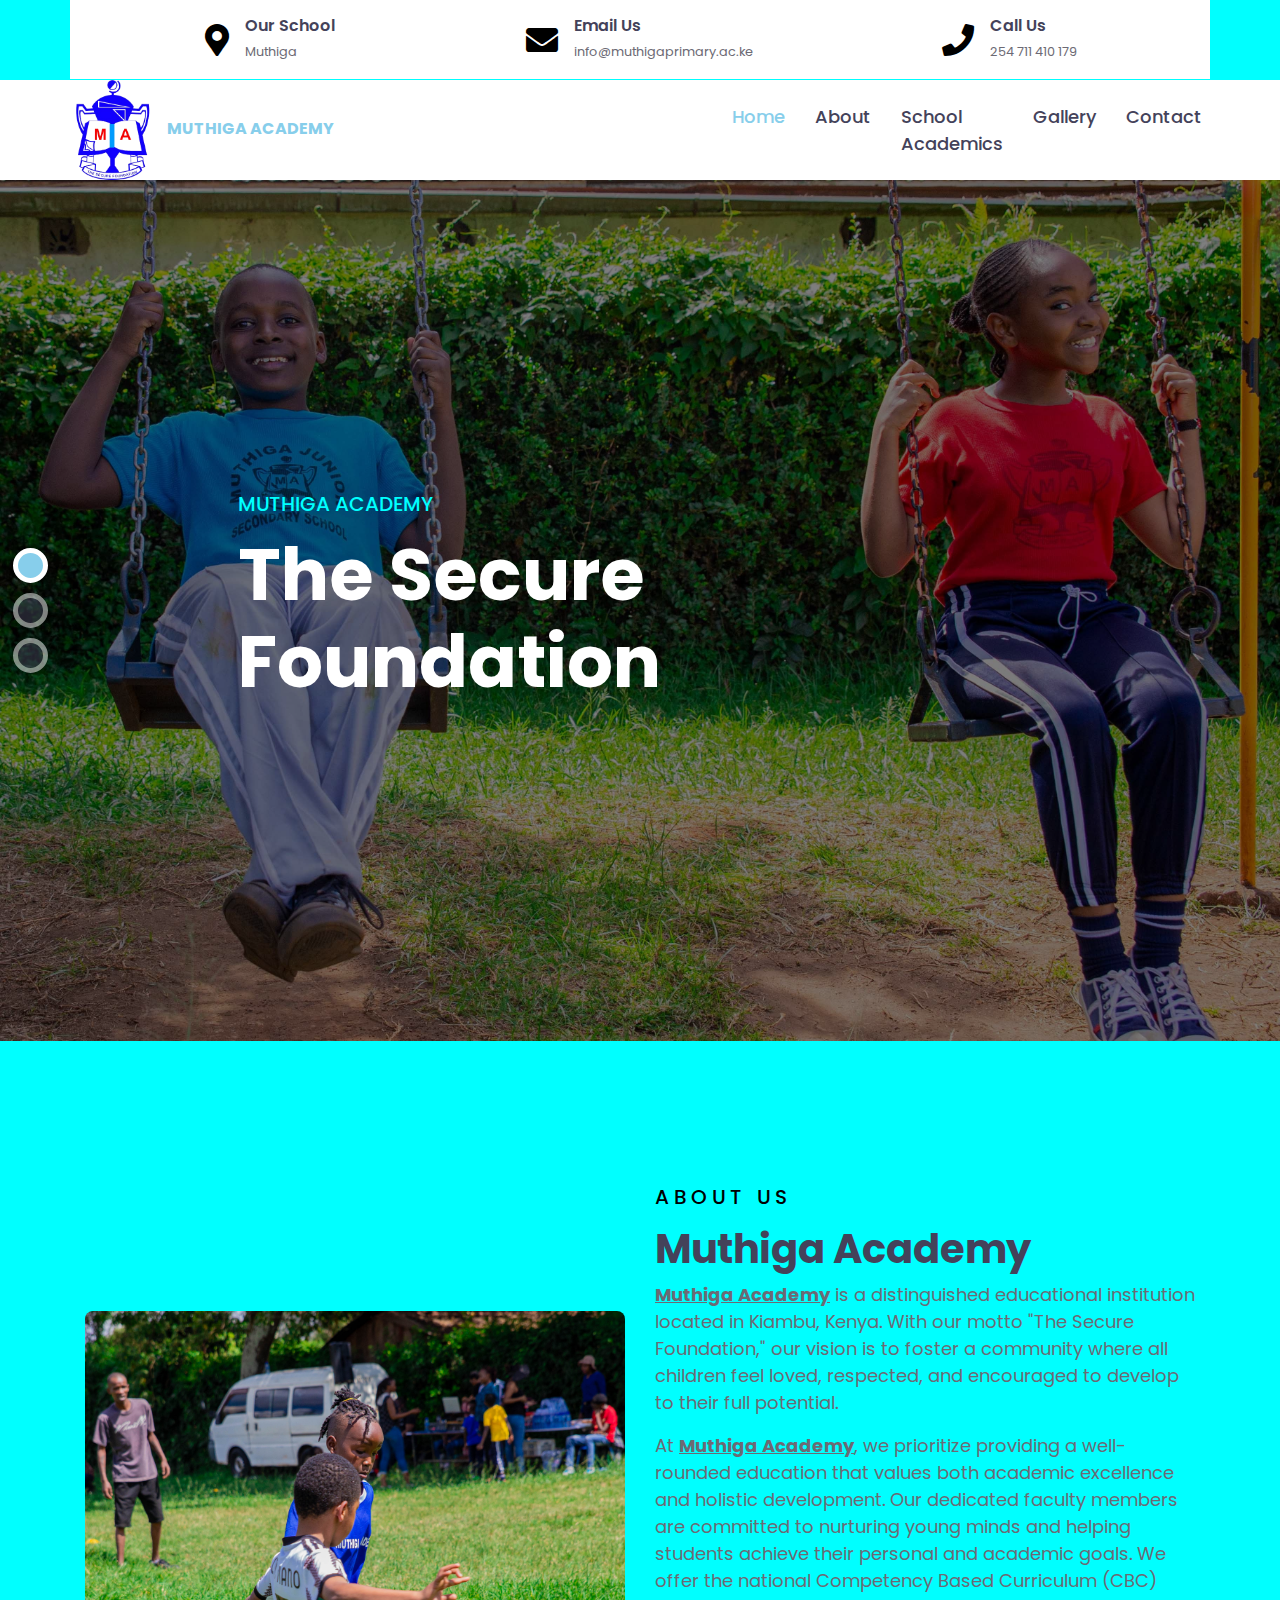
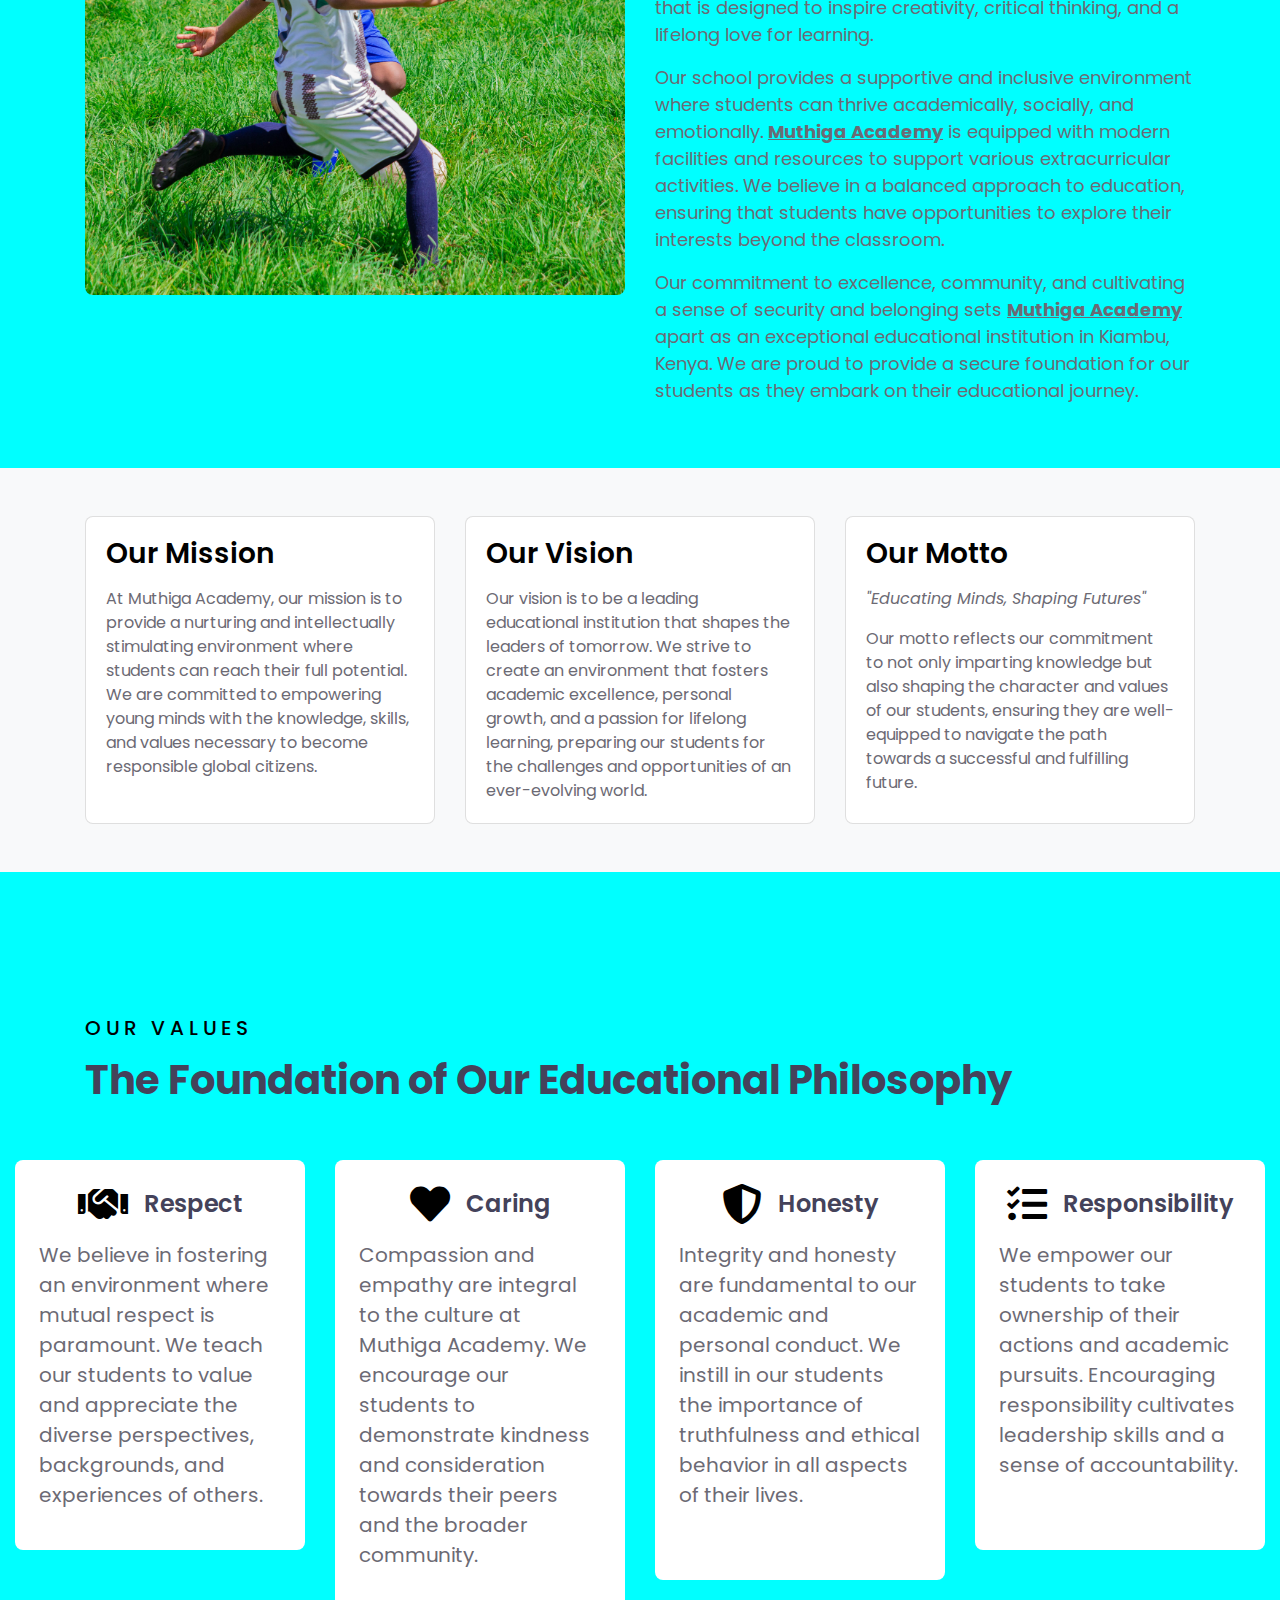
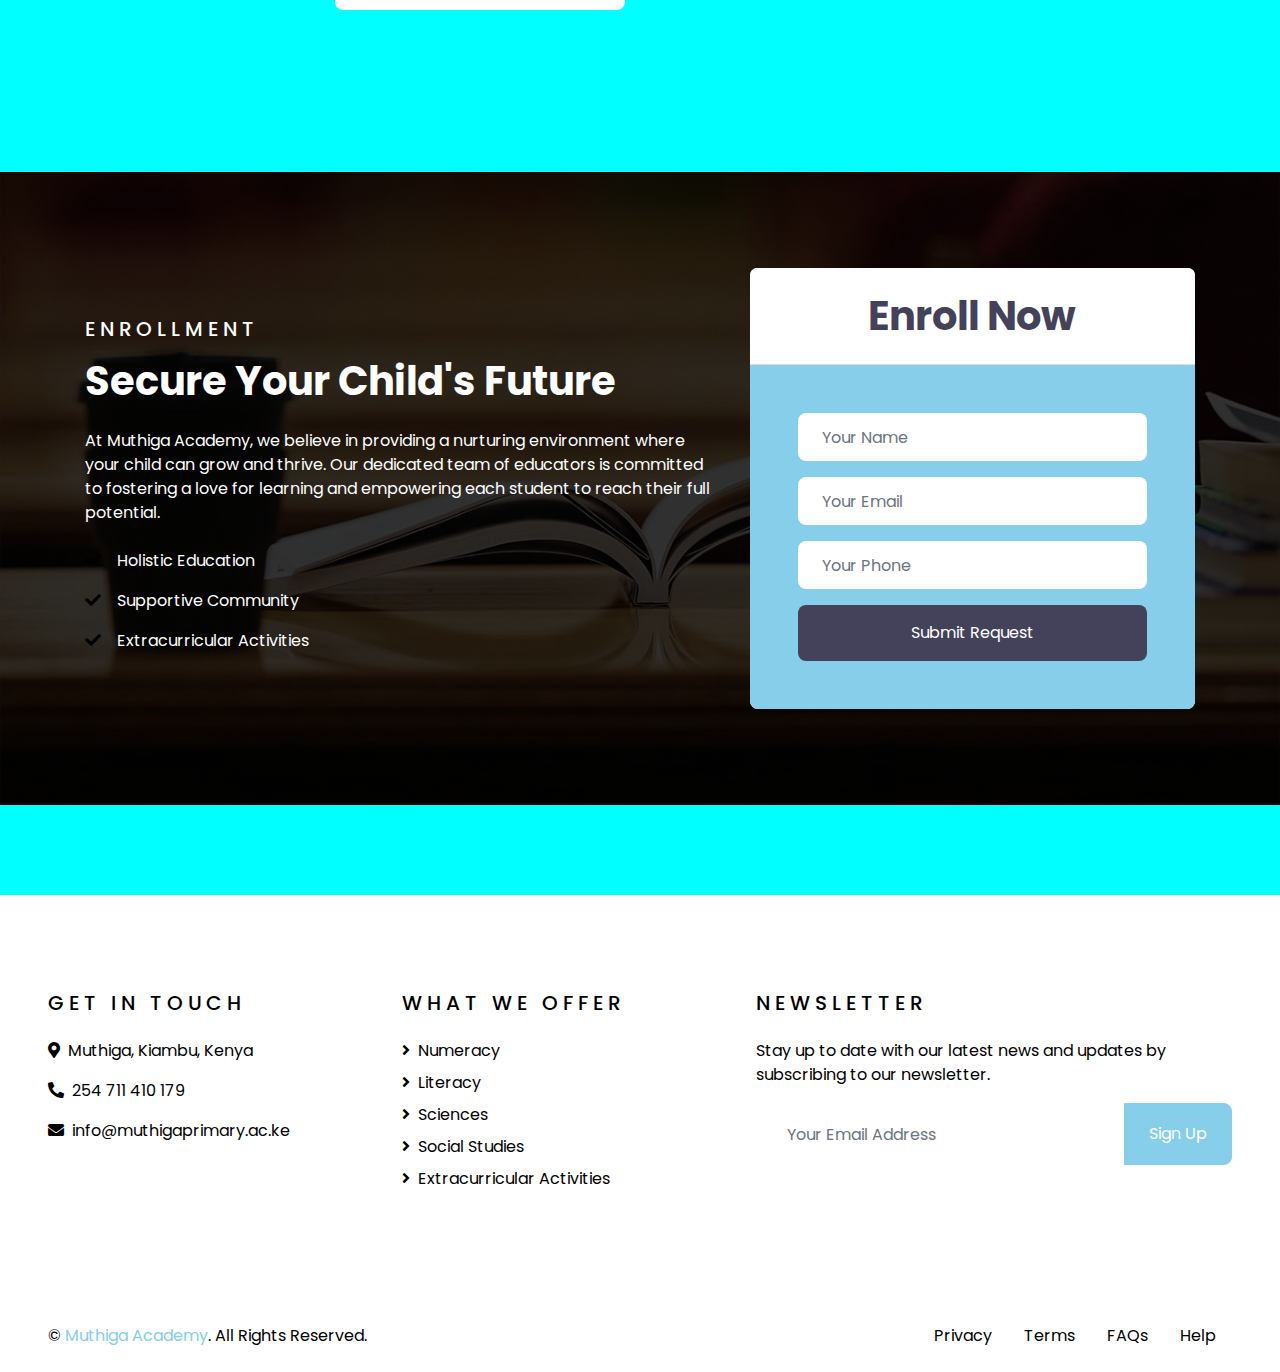
==== index.html @ 7b307c82 "Commit" ====
<!DOCTYPE html>
<html lang="en">

<head>
    <meta charset="utf-8">
    <title>MUTHIGA ACADEMY</title>
    <meta content="width=device-width, initial-scale=1.0" name="viewport">
    <meta content="Muthiga Academy | School Website" name="keywords">
    <meta content="Muthiga Academy | School Website" name="description">

    <!-- Favicon -->
    <link href="img/favicon.ico" rel="icon">

    <!-- Google Web Fonts -->
    <link rel="preconnect" href="https://fonts.gstatic.com">
    <link href="https://fonts.googleapis.com/css2?family=Poppins:wght@400;500;600;700&display=swap" rel="stylesheet">

    <!-- Font Awesome -->
    <link href="https://cdnjs.cloudflare.com/ajax/libs/font-awesome/5.10.0/css/all.min.css" rel="stylesheet">

    <!-- Libraries Stylesheet -->
    <link href="lib/owlcarousel/assets/owl.carousel.min.css" rel="stylesheet">

    <!-- Customized Bootstrap Stylesheet -->
    <link href="css/style.css" rel="stylesheet">

    <!-- CSS Stylesheets -->
    <link rel="stylesheet" href="https://stackpath.bootstrapcdn.com/bootstrap/4.4.1/css/bootstrap.min.css">
    <link rel="stylesheet" href="lib/owlcarousel/assets/owl.carousel.min.css">
    <link rel="stylesheet" href="lib/owlcarousel/assets/owl.theme.default.min.css">
    <link rel="stylesheet" href="css/style.css">
    <style>
        body {
            background-color: aqua !important;
        }

        .text-primary {
            color: black !important;
        }

        .text-white {
            color: rgb(0, 0, 0) !important;
        }

        .bg-dark {
            background-color: rgb(255, 255, 255) !important;
        }

        .border-top {
            border-top-color: aqua !important;
        }
    </style>

</head>

<body>
<!-- Topbar Start -->
<div class="container d-flex justify-content-center py-3" style="background-color: white !important;">
    <div class="row w-100">
        <div class="col-md-4 col-sm-6 mb-3 mb-md-0 text-center">
            <div class="d-inline-flex align-items-center">
                <i class="fa fa-2x fa-map-marker-alt text-primary mr-3"></i>
                <div class="text-left">
                    <h6 class="font-weight-semi-bold mb-1">Our School</h6>
                    <small>Muthiga</small>
                </div>
            </div>
        </div>
        <div class="col-md-4 col-sm-6 mb-3 mb-md-0 text-center">
            <div class="d-inline-flex align-items-center">
                <i class="fa fa-2x fa-envelope text-primary mr-3"></i>
                <div class="text-left">
                    <h6 class="font-weight-semi-bold mb-1">Email Us</h6>
                    <small>info@muthigaprimary.ac.ke</small>
                </div>
            </div>
        </div>
        <div class="col-md-4 col-sm-6 text-center">
            <div class="d-inline-flex align-items-center">
                <i class="fa fa-2x fa-phone text-primary mr-3"></i>
                <div class="text-left">
                    <h6 class="font-weight-semi-bold mb-1">Call Us</h6>
                    <small>254 711 410 179</small>
                </div>
            </div>
        </div>
    </div>
</div>
<!-- Topbar End -->

<!-- Navbar Start -->
<div class="container-fluid" style="background-color: white !important;">
    <div class="row border-top px-xl-5">
        <div class="col-lg-12">
            <nav class="navbar navbar-expand-lg bg-light navbar-light py-3 py-lg-0 px-0" style="background-color: white !important;">
                <div class="d-flex justify-content-between align-items-center w-100">
                    <!-- Logo -->
                    <a href="" class="text-decoration-none d-block mr-3">
                        <img src="img/logo.png" alt="MUTHIGA Logo" style="max-width: 100px;">
                        <b>MUTHIGA ACADEMY</b>
                    </a>
                    <button type="button" class="navbar-toggler" data-toggle="collapse" data-target="#navbarCollapse">
                        <span class="navbar-toggler-icon"></span>
                    </button>
                </div>
                <div id="navbarCollapse" class="navbar-collapse collapse">
                    <div class="navbar-nav ml-auto py-0" style="font-size: larger !important; background-color: white !important;">
                        <a href="index.html" class="nav-item nav-link active">Home</a>
                        <a href="#about" class="nav-item nav-link">About</a>
                        <a href="#school" class="nav-item nav-link">School Academics</a>
                        <a href="gallery.html" class="nav-item nav-link">Gallery</a>
                        <a href="contact.html" class="nav-item nav-link">Contact</a>
                    </div>
                </div>
            </nav>
        </div>
    </div>
</div>
<!-- Navbar End -->
    



    <!-- Carousel Start -->
    <div class="container-fluid p-0 pb-5 mb-5">
        <div id="header-carousel" class="carousel slide carousel-fade" data-ride="carousel">
            <ol class="carousel-indicators">
                <li data-target="#header-carousel" data-slide-to="0" class="active"></li>
                <li data-target="#header-carousel" data-slide-to="1"></li>
                <li data-target="#header-carousel" data-slide-to="2"></li>
            </ol>
            <div class="carousel-inner">
                <div class="carousel-item active" style="min-height: 300px;">
                    <img class="position-relative w-100" src="img/carousel-1.jpg" style="min-height: 300px; object-fit: cover;">
                    <div class="carousel-caption d-flex align-items-center justify-content-center">
                        <div class="p-5" style="width: 100%; max-width: 900px;">
                            <h5 class="text-white text-uppercase mb-md-3" style="color: aqua !important;">Muthiga Academy</h5>
                            <h1 class="display-3 text-white mb-md-4" style="color: white !important;">The Secure Foundation</h1>
                            <!-- <a href="" class="btn btn-primary py-md-2 px-md-4 font-weight-semi-bold mt-2"style="color: white !important;">Learn More</a> -->
                        </div>
                    </div>
                </div>
                <div class="carousel-item" style="min-height: 300px;">
                    <img class="position-relative w-100" src="img/carousel-2.jpg" style="min-height: 300px; object-fit: cover;">
                    <div class="carousel-caption d-flex align-items-center justify-content-center">
                        <div class="p-5" style="width: 100%; max-width: 900px;">
                            <h5 class="text-white text-uppercase mb-md-3" style="color: aqua !important;">Excellence in Education</h5>
                            <h1 class="display-3 text-white mb-md-4"style="color: white !important;">Fostering Lifelong Learners</h1>
                            <!-- <a href="" class="btn btn-primary py-md-2 px-md-4 font-weight-semi-bold mt-2" style="color: white !important;>Learn More</a> -->
                        </div>
                    </div>
                </div>
                <div class="carousel-item" style="min-height: 300px;">
                    <img class="position-relative w-100" src="img/carousel-3.jpg" style="min-height: 300px; object-fit: cover;">
                    <div class="carousel-caption d-flex align-items-center justify-content-center">
                        <div class="p-5" style="width: 100%; max-width: 900px;">
                            <h5 class="text-white text-uppercase mb-md-3" style="color: aqua !important;">Nurturing Young Minds</h5>
                            <h1 class="display-3 text-white mb-md-4"style="color: white !important;">Empowering the Leaders of Tomorrow</h1>
                            <!-- <a href="" class="btn btn-primary py-md-2 px-md-4 font-weight-semi-bold mt-2">Learn More</a> -->
                        </div>
                    </div>
                </div>
            </div>
        </div>
    </div>
    <!-- Carousel End -->

   <!-- About Start -->
<section id="about" class="py-5">
    <div class="container">
        <div class="row align-items-center">
            <div class="col-lg-6">
                <div class="about-img">
                    <img src="img/about (2).jpg" class="img-fluid rounded" alt="About Image">
                </div>
            </div>
            <div class="col-lg-6">
                <div class="about-content">
                    <h5 class="text-primary text-uppercase mb-3" style="letter-spacing: 5px;">About Us</h5>
                    <h1>Muthiga Academy</h1>
                    <p style="font-size: 18px;">
                        <b><u>Muthiga Academy</u></b> is a distinguished educational institution located in Kiambu, Kenya. With our motto "The Secure Foundation," our vision is to foster a community where all children feel loved, respected, and encouraged to develop to their full potential.
                    </p>
                    <p style="font-size: 18px;">
                        At <b><u>Muthiga Academy</u></b>, we prioritize providing a well-rounded education that values both academic excellence and holistic development. Our dedicated faculty members are committed to nurturing young minds and helping students achieve their personal and academic goals. We offer the national Competency Based Curriculum (CBC) that is designed to inspire creativity, critical thinking, and a lifelong love for learning.
                    </p>
                    <p style="font-size: 18px;">
                        Our school provides a supportive and inclusive environment where students can thrive academically, socially, and emotionally. <b><u>Muthiga Academy</u></b> is equipped with modern facilities and resources to support various extracurricular activities. We believe in a balanced approach to education, ensuring that students have opportunities to explore their interests beyond the classroom.
                    </p>
                    <p style="font-size: 18px;">
                        Our commitment to excellence, community, and cultivating a sense of security and belonging sets <b><u>Muthiga Academy</u></b> apart as an exceptional educational institution in Kiambu, Kenya. We are proud to provide a secure foundation for our students as they embark on their educational journey.
                    </p>
                </div>
            </div>
        </div>
    </div>
</section>
<!-- About End -->
    <script>
        // Smooth scrolling for anchor links
        $(document).ready(function(){
            $("a").on('click', function(event) {
                if (this.hash !== "") {
                    event.preventDefault();
                    var hash = this.hash;
                    $('html, body').animate({
                        scrollTop: $(hash).offset().top
                    }, 800, function(){
                        window.location.hash = hash;
                    });
                }
            });
        });
    </script>
    
<!-- Mission, Vision, and Motto Start -->
<section class="py-5" style="background-color: #f8f9fa;" style="font-size: 30px !important;">
    <div class="container">
        <div class="row">
            <div class="col-md-4">
                <div class="card h-100">
                    <div class="card-body">
                        <h3 class="card-title text-primary mb-3">Our Mission</h3>
                        <p class="card-text">At Muthiga Academy, our mission is to provide a nurturing and intellectually stimulating environment where students can reach their full potential. We are committed to empowering young minds with the knowledge, skills, and values necessary to become responsible global citizens.</p>
                    </div>
                </div>
            </div>
            <div class="col-md-4">
                <div class="card h-100">
                    <div class="card-body">
                        <h3 class="card-title text-primary mb-3">Our Vision</h3>
                        <p class="card-text">Our vision is to be a leading educational institution that shapes the leaders of tomorrow. We strive to create an environment that fosters academic excellence, personal growth, and a passion for lifelong learning, preparing our students for the challenges and opportunities of an ever-evolving world.</p>
                    </div>
                </div>
            </div>
            <div class="col-md-4">
                <div class="card h-100">
                    <div class="card-body">
                        <h3 class="card-title text-primary mb-3">Our Motto</h3>
                        <p class="card-text"><em>"Educating Minds, Shaping Futures"</em></p>
                        <p class="card-text">Our motto reflects our commitment to not only imparting knowledge but also shaping the character and values of our students, ensuring they are well-equipped to navigate the path towards a successful and fulfilling future.</p>
                    </div>
                </div>
            </div>
        </div>
    </div>
 </section>
 <!-- Mission, Vision, and Motto End -->
    <!-- Values Start -->
    <section id="school" style="font-size: 20px !important;">
        <div class="container-fluid py-5">
            <div class="container py-5">
                <div class="text-center mb-5" style="width: 100%;"></div>
                    <h5 class="text-primary text-uppercase mb-3" style="letter-spacing: 5px;">Our Values</h5>
                    <h1>The Foundation of Our Educational Philosophy</h1>
                </div>
                <div class="row">
                    <div class="col-lg-3 col-md-6 mb-4">
                        <div class="d-flex flex-column bg-light rounded p-4">
                            <div class="d-flex align-items-center justify-content-center mb-3">
                                <i class="fa fa-2x fa-handshake text-primary"></i>
                                <h4 class="m-0 ml-3">Respect</h4>
                            </div>
                            <p>We believe in fostering an environment where mutual respect is paramount. We teach our students to value and appreciate the diverse perspectives, backgrounds, and experiences of others.</p>
                        </div>
                    </div>
                    <div class="col-lg-3 col-md-6 mb-4">
                        <div class="d-flex flex-column bg-light rounded p-4">
                            <div class="d-flex align-items-center justify-content-center mb-3">
                                <i class="fa fa-2x fa-heart text-primary"></i>
                                <h4 class="m-0 ml-3">Caring</h4>
                            </div>
                            <p>Compassion and empathy are integral to the culture at Muthiga Academy. We encourage our students to demonstrate kindness and consideration towards their peers and the broader community.</p>
                        </div>
                    </div>
                    <div class="col-lg-3 col-md-6 mb-4">
                        <div class="d-flex flex-column bg-light rounded p-4">
                            <div class="d-flex align-items-center justify-content-center mb-3">
                                <i class="fa fa-2x fa-shield-alt text-primary"></i>
                                <h4 class="m-0 ml-3">Honesty</h4>
                            </div>
                            <p>Integrity and honesty are fundamental to our academic and personal conduct. We instill in our students the importance of truthfulness and ethical behavior in all aspects of their lives.</p>
                        <br>
                        </div>
                    </div>
                    <div class="col-lg-3 col-md-6 mb-4">
                        <div class="d-flex flex-column bg-light rounded p-4">
                            <div class="d-flex align-items-center justify-content-center mb-3">
                                <i class="fa fa-2x fa-tasks text-primary"></i>
                                <h4 class="m-0 ml-3">Responsibility</h4>
                            </div>
                            <p>We empower our students to take ownership of their actions and academic pursuits. Encouraging responsibility cultivates leadership skills and a sense of accountability.</p>
                        <br>
                        </div>
                    </div>
                    <!-- <div class="col-lg-3 col-md-6 mb-4">
                        <div class="d-flex flex-column bg-light rounded p-4">
                            <div class="d-flex align-items-center justify-content-center mb-3">
                                <i class="fa fa-2x fa-handshake text-primary"></i>
                                <h4 class="m-0 ml-3">Trust</h4>
                            </div>
                            <p>Building trust within our school community is essential. We emphasize the value of maintaining trust and dependability in relationships, teamwork, and academic endeavors.</p>
                        </div>
                    </div> -->
                </div>
            </div>
        </div>
    </section>
    <!-- Values End -->

   <!-- Registration Start -->
<div class="container-fluid bg-registration py-5" style="margin: 90px 0;">
    <div class="container py-5">
        <div class="row align-items-center">
            <div class="col-lg-7 mb-5 mb-lg-0" >
                <div class="mb-4" style="color: white !important;">
                    <h5 class="text-primary text-uppercase mb-3" style="letter-spacing: 5px; color: white !important;">Enrollment</h5>
                    <h1 class="text-white" style="color: white !important;">Secure Your Child's Future</h1>
                </div>
                <p class="text-white" style="color: white !important;">At Muthiga Academy, we believe in providing a nurturing environment where your child can grow and thrive. Our dedicated team of educators is committed to fostering a love for learning and empowering each student to reach their full potential.</p>
                <ul class="list-inline text-white m-0" style="color: white !important;">
                    <li class="py-2"><i class="fa fa-check text-primary mr-3"></i>Holistic Education</li>
                    <li class="py-2"><i class="fa fa-check text-primary mr-3"></i>Supportive Community</li>
                    <li class="py-2"><i class="fa fa-check text-primary mr-3"></i>Extracurricular Activities</li>
                </ul>
            </div>
            <div class="col-lg-5">
                <div class="card border-0">
                    <div class="card-header bg-light text-center p-4">
                        <h1 class="m-0">Enroll Now</h1>
                    </div>
                    <div class="card-body rounded-bottom bg-primary p-5">
                        <form>
                            <div class="form-group">
                                <input type="text" class="form-control border-0 p-4" placeholder="Your Name" required="required" />
                            </div>
                            <div class="form-group">
                                <input type="email" class="form-control border-0 p-4" placeholder="Your Email" required="required" />
                            </div>
                            <div class="form-group">
                                <input type="tel" class="form-control border-0 p-4" placeholder="Your Phone" required="required" />
                            </div>
                            <div>
                                <button class="btn btn-dark btn-block border-0 py-3" type="submit">Submit Request</button>
                            </div>
                        </form>
                    </div>
                </div>
            </div>
        </div>
    </div>
</div>
<!-- Registration End -->

<!-- Footer Start -->
<div class="container-fluid bg-dark text-white py-5 px-sm-3 px-lg-5" style="margin-top: 90px;">
    <div class="row pt-5">
        <div class="col-lg-7 col-md-12">
            <div class="row">
                <div class="col-md-6 mb-5">
                    <h5 class="text-primary text-uppercase mb-4" style="letter-spacing: 5px;">Get In Touch</h5>
                    <p><i class="fa fa-map-marker-alt mr-2"></i>Muthiga, Kiambu, Kenya</p>
                    <p><i class="fa fa-phone-alt mr-2"></i>254 711 410 179</p>
                    <p><i class="fa fa-envelope mr-2"></i>info@muthigaprimary.ac.ke</p>
                    <div class="d-flex justify-content-start mt-4">
                        <a class="btn btn-outline-light btn-square mr-2" href="#"><i class="fab fa-twitter"></i></a>
                        <a class="btn btn-outline-light btn-square mr-2" href="#"><i class="fab fa-facebook-f"></i></a>
                        <a class="btn btn-outline-light btn-square mr-2" href="#"><i class="fab fa-linkedin-in"></i></a>
                        <a class="btn btn-outline-light btn-square" href="#"><i class="fab fa-instagram"></i></a>
                    </div>
                </div>
                <div class="col-md-6 mb-5">
                    <h5 class="text-primary text-uppercase mb-4" style="letter-spacing: 5px;">What we offer </h5>
                    <div class="d-flex flex-column justify-content-start">
                        <a class="text-white mb-2" href="#"><i class="fa fa-angle-right mr-2"></i>Numeracy</a>
                        <a class="text-white mb-2" href="#"><i class="fa fa-angle-right mr-2"></i>Literacy</a>
                        <a class="text-white mb-2" href="#"><i class="fa fa-angle-right mr-2"></i>Sciences</a>
                        <a class="text-white mb-2" href="#"><i class="fa fa-angle-right mr-2"></i>Social Studies</a>
                        <a class="text-white" href="#"><i class="fa fa-angle-right mr-2"></i>Extracurricular Activities</a>
                    </div>
                </div>
            </div>
        </div>
        <div class="col-lg-5 col-md-12 mb-5">
            <h5 class="text-primary text-uppercase mb-4" style="letter-spacing: 5px;">Newsletter</h5>
            <p>Stay up to date with our latest news and updates by subscribing to our newsletter.</p>
            <div class="w-100">
                <div class="input-group">
                    <input type="text" class="form-control border-light" style="padding: 30px;" placeholder="Your Email Address">
                    <div class="input-group-append">
                        <button class="btn btn-primary px-4">Sign Up</button>
                    </div>
                </div>
            </div>
        </div>
    </div>
</div>
<div class="container-fluid bg-dark text-white border-top py-4 px-sm-3 px-md-5" style="border-color: rgba(256, 256, 256, .1) !important;">
    <div class="row">
        <div class="col-lg-6 text-center text-md-left mb-3 mb-md-0">
            <p class="m-0 text-white">&copy; <a href="#">Muthiga Academy</a>. All Rights Reserved.</p>
        </div>
        <div class="col-lg-6 text-center text-md-right">
            <ul class="nav d-inline-flex">
                <li class="nav-item">
                    <a class="nav-link text-white py-0" href="#">Privacy</a>
                </li>
                <li class="nav-item">
                    <a class="nav-link text-white py-0" href="#">Terms</a>
                </li>
                <li class="nav-item">
                    <a class="nav-link text-white py-0" href="#">FAQs</a>
                </li>
                <li class="nav-item">
                    <a class="nav-link text-white py-0" href="#">Help</a>
                </li>
            </ul>
        </div>
    </div>
</div>
<!-- Footer End -->

<!-- JavaScript Libraries -->
<script src="https://code.jquery.com/jquery-3.4.1.min.js"></script>
<script src="https://stackpath.bootstrapcdn.com/bootstrap/4.4.1/js/bootstrap.bundle.min.js"></script>
<script src="lib/easing/easing.min.js"></script>
<script src="lib/owlcarousel/owl.carousel.min.js"></script>

<!-- Contact Javascript File -->
<script src="mail/jqBootstrapValidation.min.js"></script>
<script src="mail/contact.js"></script>

<!-- Template Javascript -->
<script src="js/main.js"></script>
</body>

</html>
---- css/style.css ----
/******* Bootstrap Theming ********/
/*!
 * Bootstrap v4.5.3 (https://getbootstrap.com/)
 * Copyright 2011-2020 The Bootstrap Authors
 * Copyright 2011-2020 Twitter, Inc.
 * Licensed under MIT (https://github.com/twbs/bootstrap/blob/main/LICENSE)
 */
:root {
  --blue: #007bff;
  --indigo: #6610f2;
  --purple: #6f42c1;
  --pink: #e83e8c;
  --red: #dc3545;
  --sky-blue: skyblue;
  --yellow: #ffc107;
  --green: #28a745;
  --teal: #20c997;
  --cyan: #17a2b8;
  --white: #fff;
  --gray: #6c757d;
  --gray-dark: #343a40;
  --primary: skyblue;
  --secondary: #F2F1F8;
  --success: #28a745;
  --info: #17a2b8;
  --warning: #ffc107;
  --danger: #dc3545;
  --light: #FFFFFF;
  --dark: #44425A;
  --breakpoint-xs: 0;
  --breakpoint-sm: 576px;
  --breakpoint-md: 768px;
  --breakpoint-lg: 992px;
  --breakpoint-xl: 1200px;
  --font-family-sans-serif: "Poppins", sans-serif;
  --font-family-monospace: SFMono-Regular, Menlo, Monaco, Consolas, "Liberation Mono", "Courier New", monospace;
}

*,
*::before,
*::after {
  box-sizing: border-box;
}

html {
  font-family: sans-serif;
  line-height: 1.15;
  -webkit-text-size-adjust: 100%;
  -webkit-tap-highlight-color: rgba(0, 0, 0, 0);
}

article, aside, figcaption, figure, footer, header, hgroup, main, nav, section {
  display: block;
}

body {
  margin: 0;
  font-family: "Poppins", sans-serif;
  font-size: 1rem;
  font-weight: 400;
  line-height: 1.5;
  color: #6C6A74;
  text-align: left;
  background-color: #fff;
}

[tabindex="-1"]:focus:not(:focus-visible) {
  outline: 0 !important;
}

hr {
  box-sizing: content-box;
  height: 0;
  overflow: visible;
}

h1, h2, h3, h4, h5, h6 {
  margin-top: 0;
  margin-bottom: 0.5rem;
}

p {
  margin-top: 0;
  margin-bottom: 1rem;
}

abbr[title],
abbr[data-original-title] {
  text-decoration: underline;
  text-decoration: underline dotted;
  cursor: help;
  border-bottom: 0;
  text-decoration-skip-ink: none;
}

address {
  margin-bottom: 1rem;
  font-style: normal;
  line-height: inherit;
}

ol,
ul,
dl {
  margin-top: 0;
  margin-bottom: 1rem;
}

ol ol,
ul ul,
ol ul,
ul ol {
  margin-bottom: 0;
}

dt {
  font-weight: 700;
}

dd {
  margin-bottom: .5rem;
  margin-left: 0;
}

blockquote {
  margin: 0 0 1rem;
}

b,
strong {
  font-weight: bolder;
}

small {
  font-size: 80%;
}

sub,
sup {
  position: relative;
  font-size: 75%;
  line-height: 0;
  vertical-align: baseline;
}

sub {
  bottom: -.25em;
}

sup {
  top: -.5em;
}

a {
  color: skyblue;
  text-decoration: none;
  background-color: transparent;
}

a:hover {
  color: #b34700;
  text-decoration: underline;
}

a:not([href]):not([class]) {
  color: inherit;
  text-decoration: none;
}

a:not([href]):not([class]):hover {
  color: inherit;
  text-decoration: none;
}

pre,
code,
kbd,
samp {
  font-family: SFMono-Regular, Menlo, Monaco, Consolas, "Liberation Mono", "Courier New", monospace;
  font-size: 1em;
}

pre {
  margin-top: 0;
  margin-bottom: 1rem;
  overflow: auto;
  -ms-overflow-style: scrollbar;
}

figure {
  margin: 0 0 1rem;
}

img {
  vertical-align: middle;
  border-style: none;
}

svg {
  overflow: hidden;
  vertical-align: middle;
}

table {
  border-collapse: collapse;
}

caption {
  padding-top: 0.75rem;
  padding-bottom: 0.75rem;
  color: #6c757d;
  text-align: left;
  caption-side: bottom;
}

th {
  text-align: inherit;
  text-align: -webkit-match-parent;
}

label {
  display: inline-block;
  margin-bottom: 0.5rem;
}

button {
  border-radius: 0;
}

button:focus {
  outline: 1px dotted;
  outline: 5px auto -webkit-focus-ring-color;
}

input,
button,
select,
optgroup,
textarea {
  margin: 0;
  font-family: inherit;
  font-size: inherit;
  line-height: inherit;
}

button,
input {
  overflow: visible;
}

button,
select {
  text-transform: none;
}

[role="button"] {
  cursor: pointer;
}

select {
  word-wrap: normal;
}

button,
[type="button"],
[type="reset"],
[type="submit"] {
  -webkit-appearance: button;
}

button:not(:disabled),
[type="button"]:not(:disabled),
[type="reset"]:not(:disabled),
[type="submit"]:not(:disabled) {
  cursor: pointer;
}

button::-moz-focus-inner,
[type="button"]::-moz-focus-inner,
[type="reset"]::-moz-focus-inner,
[type="submit"]::-moz-focus-inner {
  padding: 0;
  border-style: none;
}

input[type="radio"],
input[type="checkbox"] {
  box-sizing: border-box;
  padding: 0;
}

textarea {
  overflow: auto;
  resize: vertical;
}

fieldset {
  min-width: 0;
  padding: 0;
  margin: 0;
  border: 0;
}

legend {
  display: block;
  width: 100%;
  max-width: 100%;
  padding: 0;
  margin-bottom: .5rem;
  font-size: 1.5rem;
  line-height: inherit;
  color: inherit;
  white-space: normal;
}

@media (max-width: 1200px) {
  legend {
    font-size: calc(1.275rem + 0.3vw) ;
  }
}

progress {
  vertical-align: baseline;
}

[type="number"]::-webkit-inner-spin-button,
[type="number"]::-webkit-outer-spin-button {
  height: auto;
}

[type="search"] {
  outline-offset: -2px;
  -webkit-appearance: none;
}

[type="search"]::-webkit-search-decoration {
  -webkit-appearance: none;
}

::-webkit-file-upload-button {
  font: inherit;
  -webkit-appearance: button;
}

output {
  display: inline-block;
}

summary {
  display: list-item;
  cursor: pointer;
}

template {
  display: none;
}

[hidden] {
  display: none !important;
}

h1, h2, h3, h4, h5, h6,
.h1, .h2, .h3, .h4, .h5, .h6 {
  margin-bottom: 0.5rem;
  font-weight: 500;
  line-height: 1.2;
  color: #44425A;
}

h1, .h1 {
  font-size: 2.5rem;
}

@media (max-width: 1200px) {
  h1, .h1 {
    font-size: calc(1.375rem + 1.5vw) ;
  }
}

h2, .h2 {
  font-size: 2rem;
}

@media (max-width: 1200px) {
  h2, .h2 {
    font-size: calc(1.325rem + 0.9vw) ;
  }
}

h3, .h3 {
  font-size: 1.75rem;
}

@media (max-width: 1200px) {
  h3, .h3 {
    font-size: calc(1.3rem + 0.6vw) ;
  }
}

h4, .h4 {
  font-size: 1.5rem;
}

@media (max-width: 1200px) {
  h4, .h4 {
    font-size: calc(1.275rem + 0.3vw) ;
  }
}

h5, .h5 {
  font-size: 1.25rem;
}

h6, .h6 {
  font-size: 1rem;
}

.lead {
  font-size: 1.25rem;
  font-weight: 300;
}

.display-1 {
  font-size: 6rem;
  font-weight: 300;
  line-height: 1.2;
}

@media (max-width: 1200px) {
  .display-1 {
    font-size: calc(1.725rem + 5.7vw) ;
  }
}

.display-2 {
  font-size: 5.5rem;
  font-weight: 300;
  line-height: 1.2;
}

@media (max-width: 1200px) {
  .display-2 {
    font-size: calc(1.675rem + 5.1vw) ;
  }
}

.display-3 {
  font-size: 4.5rem;
  font-weight: 300;
  line-height: 1.2;
}

@media (max-width: 1200px) {
  .display-3 {
    font-size: calc(1.575rem + 3.9vw) ;
  }
}

.display-4 {
  font-size: 3.5rem;
  font-weight: 300;
  line-height: 1.2;
}

@media (max-width: 1200px) {
  .display-4 {
    font-size: calc(1.475rem + 2.7vw) ;
  }
}

hr {
  margin-top: 1rem;
  margin-bottom: 1rem;
  border: 0;
  border-top: 1px solid rgba(0, 0, 0, 0.1);
}

small,
.small {
  font-size: 80%;
  font-weight: 400;
}

mark,
.mark {
  padding: 0.2em;
  background-color: #fcf8e3;
}

.list-unstyled {
  padding-left: 0;
  list-style: none;
}

.list-inline {
  padding-left: 0;
  list-style: none;
}

.list-inline-item {
  display: inline-block;
}

.list-inline-item:not(:last-child) {
  margin-right: 0.5rem;
}

.initialism {
  font-size: 90%;
  text-transform: uppercase;
}

.blockquote {
  margin-bottom: 1rem;
  font-size: 1.25rem;
}

.blockquote-footer {
  display: block;
  font-size: 80%;
  color: #6c757d;
}

.blockquote-footer::before {
  content: "\2014\00A0";
}

.img-fluid {
  max-width: 100%;
  height: auto;
}

.img-thumbnail {
  padding: 0.25rem;
  background-color: #fff;
  border: 1px solid #dee2e6;
  border-radius: 8px;
  max-width: 100%;
  height: auto;
}

.figure {
  display: inline-block;
}

.figure-img {
  margin-bottom: 0.5rem;
  line-height: 1;
}

.figure-caption {
  font-size: 90%;
  color: #6c757d;
}

code {
  font-size: 87.5%;
  color: #e83e8c;
  word-wrap: break-word;
}

a > code {
  color: inherit;
}

kbd {
  padding: 0.2rem 0.4rem;
  font-size: 87.5%;
  color: #fff;
  background-color: #212529;
  border-radius: 0.2rem;
}

kbd kbd {
  padding: 0;
  font-size: 100%;
  font-weight: 700;
}

pre {
  display: block;
  font-size: 87.5%;
  color: #212529;
}

pre code {
  font-size: inherit;
  color: inherit;
  word-break: normal;
}

.pre-scrollable {
  max-height: 340px;
  overflow-y: scroll;
}

.container,
.container-fluid,
.container-sm,
.container-md,
.container-lg,
.container-xl {
  width: 100%;
  padding-right: 15px;
  padding-left: 15px;
  margin-right: auto;
  margin-left: auto;
}

@media (min-width: 576px) {
  .container, .container-sm {
    max-width: 540px;
  }
}

@media (min-width: 768px) {
  .container, .container-sm, .container-md {
    max-width: 720px;
  }
}

@media (min-width: 992px) {
  .container, .container-sm, .container-md, .container-lg {
    max-width: 960px;
  }
}

@media (min-width: 1200px) {
  .container, .container-sm, .container-md, .container-lg, .container-xl {
    max-width: 1140px;
  }
}

.row {
  display: flex;
  flex-wrap: wrap;
  margin-right: -15px;
  margin-left: -15px;
}

.no-gutters {
  margin-right: 0;
  margin-left: 0;
}

.no-gutters > .col,
.no-gutters > [class*="col-"] {
  padding-right: 0;
  padding-left: 0;
}

.col-1, .col-2, .col-3, .col-4, .col-5, .col-6, .col-7, .col-8, .col-9, .col-10, .col-11, .col-12, .col,
.col-auto, .col-sm-1, .col-sm-2, .col-sm-3, .col-sm-4, .col-sm-5, .col-sm-6, .col-sm-7, .col-sm-8, .col-sm-9, .col-sm-10, .col-sm-11, .col-sm-12, .col-sm,
.col-sm-auto, .col-md-1, .col-md-2, .col-md-3, .col-md-4, .col-md-5, .col-md-6, .col-md-7, .col-md-8, .col-md-9, .col-md-10, .col-md-11, .col-md-12, .col-md,
.col-md-auto, .col-lg-1, .col-lg-2, .col-lg-3, .col-lg-4, .col-lg-5, .col-lg-6, .col-lg-7, .col-lg-8, .col-lg-9, .col-lg-10, .col-lg-11, .col-lg-12, .col-lg,
.col-lg-auto, .col-xl-1, .col-xl-2, .col-xl-3, .col-xl-4, .col-xl-5, .col-xl-6, .col-xl-7, .col-xl-8, .col-xl-9, .col-xl-10, .col-xl-11, .col-xl-12, .col-xl,
.col-xl-auto {
  position: relative;
  width: 100%;
  padding-right: 15px;
  padding-left: 15px;
}

.col {
  flex-basis: 0;
  flex-grow: 1;
  max-width: 100%;
}

.row-cols-1 > * {
  flex: 0 0 100%;
  max-width: 100%;
}

.row-cols-2 > * {
  flex: 0 0 50%;
  max-width: 50%;
}

.row-cols-3 > * {
  flex: 0 0 33.33333%;
  max-width: 33.33333%;
}

.row-cols-4 > * {
  flex: 0 0 25%;
  max-width: 25%;
}

.row-cols-5 > * {
  flex: 0 0 20%;
  max-width: 20%;
}

.row-cols-6 > * {
  flex: 0 0 16.66667%;
  max-width: 16.66667%;
}

.col-auto {
  flex: 0 0 auto;
  width: auto;
  max-width: 100%;
}

.col-1 {
  flex: 0 0 8.33333%;
  max-width: 8.33333%;
}

.col-2 {
  flex: 0 0 16.66667%;
  max-width: 16.66667%;
}

.col-3 {
  flex: 0 0 25%;
  max-width: 25%;
}

.col-4 {
  flex: 0 0 33.33333%;
  max-width: 33.33333%;
}

.col-5 {
  flex: 0 0 41.66667%;
  max-width: 41.66667%;
}

.col-6 {
  flex: 0 0 50%;
  max-width: 50%;
}

.col-7 {
  flex: 0 0 58.33333%;
  max-width: 58.33333%;
}

.col-8 {
  flex: 0 0 66.66667%;
  max-width: 66.66667%;
}

.col-9 {
  flex: 0 0 75%;
  max-width: 75%;
}

.col-10 {
  flex: 0 0 83.33333%;
  max-width: 83.33333%;
}

.col-11 {
  flex: 0 0 91.66667%;
  max-width: 91.66667%;
}

.col-12 {
  flex: 0 0 100%;
  max-width: 100%;
}

.order-first {
  order: -1;
}

.order-last {
  order: 13;
}

.order-0 {
  order: 0;
}

.order-1 {
  order: 1;
}

.order-2 {
  order: 2;
}

.order-3 {
  order: 3;
}

.order-4 {
  order: 4;
}

.order-5 {
  order: 5;
}

.order-6 {
  order: 6;
}

.order-7 {
  order: 7;
}

.order-8 {
  order: 8;
}

.order-9 {
  order: 9;
}

.order-10 {
  order: 10;
}

.order-11 {
  order: 11;
}

.order-12 {
  order: 12;
}

.offset-1 {
  margin-left: 8.33333%;
}

.offset-2 {
  margin-left: 16.66667%;
}

.offset-3 {
  margin-left: 25%;
}

.offset-4 {
  margin-left: 33.33333%;
}

.offset-5 {
  margin-left: 41.66667%;
}

.offset-6 {
  margin-left: 50%;
}

.offset-7 {
  margin-left: 58.33333%;
}

.offset-8 {
  margin-left: 66.66667%;
}

.offset-9 {
  margin-left: 75%;
}

.offset-10 {
  margin-left: 83.33333%;
}

.offset-11 {
  margin-left: 91.66667%;
}

@media (min-width: 576px) {
  .col-sm {
    flex-basis: 0;
    flex-grow: 1;
    max-width: 100%;
  }
  .row-cols-sm-1 > * {
    flex: 0 0 100%;
    max-width: 100%;
  }
  .row-cols-sm-2 > * {
    flex: 0 0 50%;
    max-width: 50%;
  }
  .row-cols-sm-3 > * {
    flex: 0 0 33.33333%;
    max-width: 33.33333%;
  }
  .row-cols-sm-4 > * {
    flex: 0 0 25%;
    max-width: 25%;
  }
  .row-cols-sm-5 > * {
    flex: 0 0 20%;
    max-width: 20%;
  }
  .row-cols-sm-6 > * {
    flex: 0 0 16.66667%;
    max-width: 16.66667%;
  }
  .col-sm-auto {
    flex: 0 0 auto;
    width: auto;
    max-width: 100%;
  }
  .col-sm-1 {
    flex: 0 0 8.33333%;
    max-width: 8.33333%;
  }
  .col-sm-2 {
    flex: 0 0 16.66667%;
    max-width: 16.66667%;
  }
  .col-sm-3 {
    flex: 0 0 25%;
    max-width: 25%;
  }
  .col-sm-4 {
    flex: 0 0 33.33333%;
    max-width: 33.33333%;
  }
  .col-sm-5 {
    flex: 0 0 41.66667%;
    max-width: 41.66667%;
  }
  .col-sm-6 {
    flex: 0 0 50%;
    max-width: 50%;
  }
  .col-sm-7 {
    flex: 0 0 58.33333%;
    max-width: 58.33333%;
  }
  .col-sm-8 {
    flex: 0 0 66.66667%;
    max-width: 66.66667%;
  }
  .col-sm-9 {
    flex: 0 0 75%;
    max-width: 75%;
  }
  .col-sm-10 {
    flex: 0 0 83.33333%;
    max-width: 83.33333%;
  }
  .col-sm-11 {
    flex: 0 0 91.66667%;
    max-width: 91.66667%;
  }
  .col-sm-12 {
    flex: 0 0 100%;
    max-width: 100%;
  }
  .order-sm-first {
    order: -1;
  }
  .order-sm-last {
    order: 13;
  }
  .order-sm-0 {
    order: 0;
  }
  .order-sm-1 {
    order: 1;
  }
  .order-sm-2 {
    order: 2;
  }
  .order-sm-3 {
    order: 3;
  }
  .order-sm-4 {
    order: 4;
  }
  .order-sm-5 {
    order: 5;
  }
  .order-sm-6 {
    order: 6;
  }
  .order-sm-7 {
    order: 7;
  }
  .order-sm-8 {
    order: 8;
  }
  .order-sm-9 {
    order: 9;
  }
  .order-sm-10 {
    order: 10;
  }
  .order-sm-11 {
    order: 11;
  }
  .order-sm-12 {
    order: 12;
  }
  .offset-sm-0 {
    margin-left: 0;
  }
  .offset-sm-1 {
    margin-left: 8.33333%;
  }
  .offset-sm-2 {
    margin-left: 16.66667%;
  }
  .offset-sm-3 {
    margin-left: 25%;
  }
  .offset-sm-4 {
    margin-left: 33.33333%;
  }
  .offset-sm-5 {
    margin-left: 41.66667%;
  }
  .offset-sm-6 {
    margin-left: 50%;
  }
  .offset-sm-7 {
    margin-left: 58.33333%;
  }
  .offset-sm-8 {
    margin-left: 66.66667%;
  }
  .offset-sm-9 {
    margin-left: 75%;
  }
  .offset-sm-10 {
    margin-left: 83.33333%;
  }
  .offset-sm-11 {
    margin-left: 91.66667%;
  }
}

@media (min-width: 768px) {
  .col-md {
    flex-basis: 0;
    flex-grow: 1;
    max-width: 100%;
  }
  .row-cols-md-1 > * {
    flex: 0 0 100%;
    max-width: 100%;
  }
  .row-cols-md-2 > * {
    flex: 0 0 50%;
    max-width: 50%;
  }
  .row-cols-md-3 > * {
    flex: 0 0 33.33333%;
    max-width: 33.33333%;
  }
  .row-cols-md-4 > * {
    flex: 0 0 25%;
    max-width: 25%;
  }
  .row-cols-md-5 > * {
    flex: 0 0 20%;
    max-width: 20%;
  }
  .row-cols-md-6 > * {
    flex: 0 0 16.66667%;
    max-width: 16.66667%;
  }
  .col-md-auto {
    flex: 0 0 auto;
    width: auto;
    max-width: 100%;
  }
  .col-md-1 {
    flex: 0 0 8.33333%;
    max-width: 8.33333%;
  }
  .col-md-2 {
    flex: 0 0 16.66667%;
    max-width: 16.66667%;
  }
  .col-md-3 {
    flex: 0 0 25%;
    max-width: 25%;
  }
  .col-md-4 {
    flex: 0 0 33.33333%;
    max-width: 33.33333%;
  }
  .col-md-5 {
    flex: 0 0 41.66667%;
    max-width: 41.66667%;
  }
  .col-md-6 {
    flex: 0 0 50%;
    max-width: 50%;
  }
  .col-md-7 {
    flex: 0 0 58.33333%;
    max-width: 58.33333%;
  }
  .col-md-8 {
    flex: 0 0 66.66667%;
    max-width: 66.66667%;
  }
  .col-md-9 {
    flex: 0 0 75%;
    max-width: 75%;
  }
  .col-md-10 {
    flex: 0 0 83.33333%;
    max-width: 83.33333%;
  }
  .col-md-11 {
    flex: 0 0 91.66667%;
    max-width: 91.66667%;
  }
  .col-md-12 {
    flex: 0 0 100%;
    max-width: 100%;
  }
  .order-md-first {
    order: -1;
  }
  .order-md-last {
    order: 13;
  }
  .order-md-0 {
    order: 0;
  }
  .order-md-1 {
    order: 1;
  }
  .order-md-2 {
    order: 2;
  }
  .order-md-3 {
    order: 3;
  }
  .order-md-4 {
    order: 4;
  }
  .order-md-5 {
    order: 5;
  }
  .order-md-6 {
    order: 6;
  }
  .order-md-7 {
    order: 7;
  }
  .order-md-8 {
    order: 8;
  }
  .order-md-9 {
    order: 9;
  }
  .order-md-10 {
    order: 10;
  }
  .order-md-11 {
    order: 11;
  }
  .order-md-12 {
    order: 12;
  }
  .offset-md-0 {
    margin-left: 0;
  }
  .offset-md-1 {
    margin-left: 8.33333%;
  }
  .offset-md-2 {
    margin-left: 16.66667%;
  }
  .offset-md-3 {
    margin-left: 25%;
  }
  .offset-md-4 {
    margin-left: 33.33333%;
  }
  .offset-md-5 {
    margin-left: 41.66667%;
  }
  .offset-md-6 {
    margin-left: 50%;
  }
  .offset-md-7 {
    margin-left: 58.33333%;
  }
  .offset-md-8 {
    margin-left: 66.66667%;
  }
  .offset-md-9 {
    margin-left: 75%;
  }
  .offset-md-10 {
    margin-left: 83.33333%;
  }
  .offset-md-11 {
    margin-left: 91.66667%;
  }
}

@media (min-width: 992px) {
  .col-lg {
    flex-basis: 0;
    flex-grow: 1;
    max-width: 100%;
  }
  .row-cols-lg-1 > * {
    flex: 0 0 100%;
    max-width: 100%;
  }
  .row-cols-lg-2 > * {
    flex: 0 0 50%;
    max-width: 50%;
  }
  .row-cols-lg-3 > * {
    flex: 0 0 33.33333%;
    max-width: 33.33333%;
  }
  .row-cols-lg-4 > * {
    flex: 0 0 25%;
    max-width: 25%;
  }
  .row-cols-lg-5 > * {
    flex: 0 0 20%;
    max-width: 20%;
  }
  .row-cols-lg-6 > * {
    flex: 0 0 16.66667%;
    max-width: 16.66667%;
  }
  .col-lg-auto {
    flex: 0 0 auto;
    width: auto;
    max-width: 100%;
  }
  .col-lg-1 {
    flex: 0 0 8.33333%;
    max-width: 8.33333%;
  }
  .col-lg-2 {
    flex: 0 0 16.66667%;
    max-width: 16.66667%;
  }
  .col-lg-3 {
    flex: 0 0 25%;
    max-width: 25%;
  }
  .col-lg-4 {
    flex: 0 0 33.33333%;
    max-width: 33.33333%;
  }
  .col-lg-5 {
    flex: 0 0 41.66667%;
    max-width: 41.66667%;
  }
  .col-lg-6 {
    flex: 0 0 50%;
    max-width: 50%;
  }
  .col-lg-7 {
    flex: 0 0 58.33333%;
    max-width: 58.33333%;
  }
  .col-lg-8 {
    flex: 0 0 66.66667%;
    max-width: 66.66667%;
  }
  .col-lg-9 {
    flex: 0 0 75%;
    max-width: 75%;
  }
  .col-lg-10 {
    flex: 0 0 83.33333%;
    max-width: 83.33333%;
  }
  .col-lg-11 {
    flex: 0 0 91.66667%;
    max-width: 91.66667%;
  }
  .col-lg-12 {
    flex: 0 0 100%;
    max-width: 100%;
  }
  .order-lg-first {
    order: -1;
  }
  .order-lg-last {
    order: 13;
  }
  .order-lg-0 {
    order: 0;
  }
  .order-lg-1 {
    order: 1;
  }
  .order-lg-2 {
    order: 2;
  }
  .order-lg-3 {
    order: 3;
  }
  .order-lg-4 {
    order: 4;
  }
  .order-lg-5 {
    order: 5;
  }
  .order-lg-6 {
    order: 6;
  }
  .order-lg-7 {
    order: 7;
  }
  .order-lg-8 {
    order: 8;
  }
  .order-lg-9 {
    order: 9;
  }
  .order-lg-10 {
    order: 10;
  }
  .order-lg-11 {
    order: 11;
  }
  .order-lg-12 {
    order: 12;
  }
  .offset-lg-0 {
    margin-left: 0;
  }
  .offset-lg-1 {
    margin-left: 8.33333%;
  }
  .offset-lg-2 {
    margin-left: 16.66667%;
  }
  .offset-lg-3 {
    margin-left: 25%;
  }
  .offset-lg-4 {
    margin-left: 33.33333%;
  }
  .offset-lg-5 {
    margin-left: 41.66667%;
  }
  .offset-lg-6 {
    margin-left: 50%;
  }
  .offset-lg-7 {
    margin-left: 58.33333%;
  }
  .offset-lg-8 {
    margin-left: 66.66667%;
  }
  .offset-lg-9 {
    margin-left: 75%;
  }
  .offset-lg-10 {
    margin-left: 83.33333%;
  }
  .offset-lg-11 {
    margin-left: 91.66667%;
  }
}

@media (min-width: 1200px) {
  .col-xl {
    flex-basis: 0;
    flex-grow: 1;
    max-width: 100%;
  }
  .row-cols-xl-1 > * {
    flex: 0 0 100%;
    max-width: 100%;
  }
  .row-cols-xl-2 > * {
    flex: 0 0 50%;
    max-width: 50%;
  }
  .row-cols-xl-3 > * {
    flex: 0 0 33.33333%;
    max-width: 33.33333%;
  }
  .row-cols-xl-4 > * {
    flex: 0 0 25%;
    max-width: 25%;
  }
  .row-cols-xl-5 > * {
    flex: 0 0 20%;
    max-width: 20%;
  }
  .row-cols-xl-6 > * {
    flex: 0 0 16.66667%;
    max-width: 16.66667%;
  }
  .col-xl-auto {
    flex: 0 0 auto;
    width: auto;
    max-width: 100%;
  }
  .col-xl-1 {
    flex: 0 0 8.33333%;
    max-width: 8.33333%;
  }
  .col-xl-2 {
    flex: 0 0 16.66667%;
    max-width: 16.66667%;
  }
  .col-xl-3 {
    flex: 0 0 25%;
    max-width: 25%;
  }
  .col-xl-4 {
    flex: 0 0 33.33333%;
    max-width: 33.33333%;
  }
  .col-xl-5 {
    flex: 0 0 41.66667%;
    max-width: 41.66667%;
  }
  .col-xl-6 {
    flex: 0 0 50%;
    max-width: 50%;
  }
  .col-xl-7 {
    flex: 0 0 58.33333%;
    max-width: 58.33333%;
  }
  .col-xl-8 {
    flex: 0 0 66.66667%;
    max-width: 66.66667%;
  }
  .col-xl-9 {
    flex: 0 0 75%;
    max-width: 75%;
  }
  .col-xl-10 {
    flex: 0 0 83.33333%;
    max-width: 83.33333%;
  }
  .col-xl-11 {
    flex: 0 0 91.66667%;
    max-width: 91.66667%;
  }
  .col-xl-12 {
    flex: 0 0 100%;
    max-width: 100%;
  }
  .order-xl-first {
    order: -1;
  }
  .order-xl-last {
    order: 13;
  }
  .order-xl-0 {
    order: 0;
  }
  .order-xl-1 {
    order: 1;
  }
  .order-xl-2 {
    order: 2;
  }
  .order-xl-3 {
    order: 3;
  }
  .order-xl-4 {
    order: 4;
  }
  .order-xl-5 {
    order: 5;
  }
  .order-xl-6 {
    order: 6;
  }
  .order-xl-7 {
    order: 7;
  }
  .order-xl-8 {
    order: 8;
  }
  .order-xl-9 {
    order: 9;
  }
  .order-xl-10 {
    order: 10;
  }
  .order-xl-11 {
    order: 11;
  }
  .order-xl-12 {
    order: 12;
  }
  .offset-xl-0 {
    margin-left: 0;
  }
  .offset-xl-1 {
    margin-left: 8.33333%;
  }
  .offset-xl-2 {
    margin-left: 16.66667%;
  }
  .offset-xl-3 {
    margin-left: 25%;
  }
  .offset-xl-4 {
    margin-left: 33.33333%;
  }
  .offset-xl-5 {
    margin-left: 41.66667%;
  }
  .offset-xl-6 {
    margin-left: 50%;
  }
  .offset-xl-7 {
    margin-left: 58.33333%;
  }
  .offset-xl-8 {
    margin-left: 66.66667%;
  }
  .offset-xl-9 {
    margin-left: 75%;
  }
  .offset-xl-10 {
    margin-left: 83.33333%;
  }
  .offset-xl-11 {
    margin-left: 91.66667%;
  }
}

.table {
  width: 100%;
  margin-bottom: 1rem;
  color: #6C6A74;
}

.table th,
.table td {
  padding: 0.75rem;
  vertical-align: top;
  border-top: 1px solid #dee2e6;
}

.table thead th {
  vertical-align: bottom;
  border-bottom: 2px solid #dee2e6;
}

.table tbody + tbody {
  border-top: 2px solid #dee2e6;
}

.table-sm th,
.table-sm td {
  padding: 0.3rem;
}

.table-bordered {
  border: 1px solid #dee2e6;
}

.table-bordered th,
.table-bordered td {
  border: 1px solid #dee2e6;
}

.table-bordered thead th,
.table-bordered thead td {
  border-bottom-width: 2px;
}

.table-borderless th,
.table-borderless td,
.table-borderless thead th,
.table-borderless tbody + tbody {
  border: 0;
}

.table-striped tbody tr:nth-of-type(odd) {
  background-color: rgba(0, 0, 0, 0.05);
}

.table-hover tbody tr:hover {
  color: #6C6A74;
  background-color: rgba(0, 0, 0, 0.075);
}

.table-primary,
.table-primary > th,
.table-primary > td {
  background-color: #ffd4b8;
}

.table-primary th,
.table-primary td,
.table-primary thead th,
.table-primary tbody + tbody {
  border-color: #ffaf7a;
}

.table-hover .table-primary:hover {
  background-color: #ffc59f;
}

.table-hover .table-primary:hover > td,
.table-hover .table-primary:hover > th {
  background-color: #ffc59f;
}

.table-secondary,
.table-secondary > th,
.table-secondary > td {
  background-color: #fbfbfd;
}

.table-secondary th,
.table-secondary td,
.table-secondary thead th,
.table-secondary tbody + tbody {
  border-color: #f8f8fb;
}

.table-hover .table-secondary:hover {
  background-color: #eaeaf5;
}

.table-hover .table-secondary:hover > td,
.table-hover .table-secondary:hover > th {
  background-color: #eaeaf5;
}

.table-success,
.table-success > th,
.table-success > td {
  background-color: #c3e6cb;
}

.table-success th,
.table-success td,
.table-success thead th,
.table-success tbody + tbody {
  border-color: #8fd19e;
}

.table-hover .table-success:hover {
  background-color: #b1dfbb;
}

.table-hover .table-success:hover > td,
.table-hover .table-success:hover > th {
  background-color: #b1dfbb;
}

.table-info,
.table-info > th,
.table-info > td {
  background-color: #bee5eb;
}

.table-info th,
.table-info td,
.table-info thead th,
.table-info tbody + tbody {
  border-color: #86cfda;
}

.table-hover .table-info:hover {
  background-color: #abdde5;
}

.table-hover .table-info:hover > td,
.table-hover .table-info:hover > th {
  background-color: #abdde5;
}

.table-warning,
.table-warning > th,
.table-warning > td {
  background-color: #ffeeba;
}

.table-warning th,
.table-warning td,
.table-warning thead th,
.table-warning tbody + tbody {
  border-color: #ffdf7e;
}

.table-hover .table-warning:hover {
  background-color: #ffe8a1;
}

.table-hover .table-warning:hover > td,
.table-hover .table-warning:hover > th {
  background-color: #ffe8a1;
}

.table-danger,
.table-danger > th,
.table-danger > td {
  background-color: #f5c6cb;
}

.table-danger th,
.table-danger td,
.table-danger thead th,
.table-danger tbody + tbody {
  border-color: #ed969e;
}

.table-hover .table-danger:hover {
  background-color: #f1b0b7;
}

.table-hover .table-danger:hover > td,
.table-hover .table-danger:hover > th {
  background-color: #f1b0b7;
}

.table-light,
.table-light > th,
.table-light > td {
  background-color: white;
}

.table-light th,
.table-light td,
.table-light thead th,
.table-light tbody + tbody {
  border-color: white;
}

.table-hover .table-light:hover {
  background-color: #f2f2f2;
}

.table-hover .table-light:hover > td,
.table-hover .table-light:hover > th {
  background-color: #f2f2f2;
}

.table-dark,
.table-dark > th,
.table-dark > td {
  background-color: #cbcad1;
}

.table-dark th,
.table-dark td,
.table-dark thead th,
.table-dark tbody + tbody {
  border-color: #9e9da9;
}

.table-hover .table-dark:hover {
  background-color: #bebcc5;
}

.table-hover .table-dark:hover > td,
.table-hover .table-dark:hover > th {
  background-color: #bebcc5;
}

.table-active,
.table-active > th,
.table-active > td {
  background-color: rgba(0, 0, 0, 0.075);
}

.table-hover .table-active:hover {
  background-color: rgba(0, 0, 0, 0.075);
}

.table-hover .table-active:hover > td,
.table-hover .table-active:hover > th {
  background-color: rgba(0, 0, 0, 0.075);
}

.table .thead-dark th {
  color: #fff;
  background-color: #343a40;
  border-color: #454d55;
}

.table .thead-light th {
  color: #495057;
  background-color: #e9ecef;
  border-color: #dee2e6;
}

.table-dark {
  color: #fff;
  background-color: #343a40;
}

.table-dark th,
.table-dark td,
.table-dark thead th {
  border-color: #454d55;
}

.table-dark.table-bordered {
  border: 0;
}

.table-dark.table-striped tbody tr:nth-of-type(odd) {
  background-color: rgba(255, 255, 255, 0.05);
}

.table-dark.table-hover tbody tr:hover {
  color: #fff;
  background-color: rgba(255, 255, 255, 0.075);
}

@media (max-width: 575.98px) {
  .table-responsive-sm {
    display: block;
    width: 100%;
    overflow-x: auto;
    -webkit-overflow-scrolling: touch;
  }
  .table-responsive-sm > .table-bordered {
    border: 0;
  }
}

@media (max-width: 767.98px) {
  .table-responsive-md {
    display: block;
    width: 100%;
    overflow-x: auto;
    -webkit-overflow-scrolling: touch;
  }
  .table-responsive-md > .table-bordered {
    border: 0;
  }
}

@media (max-width: 991.98px) {
  .table-responsive-lg {
    display: block;
    width: 100%;
    overflow-x: auto;
    -webkit-overflow-scrolling: touch;
  }
  .table-responsive-lg > .table-bordered {
    border: 0;
  }
}

@media (max-width: 1199.98px) {
  .table-responsive-xl {
    display: block;
    width: 100%;
    overflow-x: auto;
    -webkit-overflow-scrolling: touch;
  }
  .table-responsive-xl > .table-bordered {
    border: 0;
  }
}

.table-responsive {
  display: block;
  width: 100%;
  overflow-x: auto;
  -webkit-overflow-scrolling: touch;
}

.table-responsive > .table-bordered {
  border: 0;
}

.form-control {
  display: block;
  width: 100%;
  height: calc(1.5em + 0.75rem + 2px);
  padding: 0.375rem 0.75rem;
  font-size: 1rem;
  font-weight: 400;
  line-height: 1.5;
  color: #495057;
  background-color: #fff;
  background-clip: padding-box;
  border: 1px solid #ced4da;
  border-radius: 8px;
  transition: border-color 0.15s ease-in-out, box-shadow 0.15s ease-in-out;
}

@media (prefers-reduced-motion: reduce) {
  .form-control {
    transition: none;
  }
}

.form-control::-ms-expand {
  background-color: transparent;
  border: 0;
}

.form-control:-moz-focusring {
  color: transparent;
  text-shadow: 0 0 0 #495057;
}

.form-control:focus {
  color: #495057;
  background-color: #fff;
  border-color: #ffb380;
  outline: 0;
  box-shadow: 0 0 0 0.2rem rgba(255, 102, 0, 0.25);
}

.form-control::placeholder {
  color: #6c757d;
  opacity: 1;
}

.form-control:disabled, .form-control[readonly] {
  background-color: #e9ecef;
  opacity: 1;
}

input[type="date"].form-control,
input[type="time"].form-control,
input[type="datetime-local"].form-control,
input[type="month"].form-control {
  appearance: none;
}

select.form-control:focus::-ms-value {
  color: #495057;
  background-color: #fff;
}

.form-control-file,
.form-control-range {
  display: block;
  width: 100%;
}

.col-form-label {
  padding-top: calc(0.375rem + 1px);
  padding-bottom: calc(0.375rem + 1px);
  margin-bottom: 0;
  font-size: inherit;
  line-height: 1.5;
}

.col-form-label-lg {
  padding-top: calc(0.5rem + 1px);
  padding-bottom: calc(0.5rem + 1px);
  font-size: 1.25rem;
  line-height: 1.5;
}

.col-form-label-sm {
  padding-top: calc(0.25rem + 1px);
  padding-bottom: calc(0.25rem + 1px);
  font-size: 0.875rem;
  line-height: 1.5;
}

.form-control-plaintext {
  display: block;
  width: 100%;
  padding: 0.375rem 0;
  margin-bottom: 0;
  font-size: 1rem;
  line-height: 1.5;
  color: #6C6A74;
  background-color: transparent;
  border: solid transparent;
  border-width: 1px 0;
}

.form-control-plaintext.form-control-sm, .form-control-plaintext.form-control-lg {
  padding-right: 0;
  padding-left: 0;
}

.form-control-sm {
  height: calc(1.5em + 0.5rem + 2px);
  padding: 0.25rem 0.5rem;
  font-size: 0.875rem;
  line-height: 1.5;
  border-radius: 0.2rem;
}

.form-control-lg {
  height: calc(1.5em + 1rem + 2px);
  padding: 0.5rem 1rem;
  font-size: 1.25rem;
  line-height: 1.5;
  border-radius: 0.3rem;
}

select.form-control[size], select.form-control[multiple] {
  height: auto;
}

textarea.form-control {
  height: auto;
}

.form-group {
  margin-bottom: 1rem;
}

.form-text {
  display: block;
  margin-top: 0.25rem;
}

.form-row {
  display: flex;
  flex-wrap: wrap;
  margin-right: -5px;
  margin-left: -5px;
}

.form-row > .col,
.form-row > [class*="col-"] {
  padding-right: 5px;
  padding-left: 5px;
}

.form-check {
  position: relative;
  display: block;
  padding-left: 1.25rem;
}

.form-check-input {
  position: absolute;
  margin-top: 0.3rem;
  margin-left: -1.25rem;
}

.form-check-input[disabled] ~ .form-check-label,
.form-check-input:disabled ~ .form-check-label {
  color: #6c757d;
}

.form-check-label {
  margin-bottom: 0;
}

.form-check-inline {
  display: inline-flex;
  align-items: center;
  padding-left: 0;
  margin-right: 0.75rem;
}

.form-check-inline .form-check-input {
  position: static;
  margin-top: 0;
  margin-right: 0.3125rem;
  margin-left: 0;
}

.valid-feedback {
  display: none;
  width: 100%;
  margin-top: 0.25rem;
  font-size: 80%;
  color: #28a745;
}

.valid-tooltip {
  position: absolute;
  top: 100%;
  left: 0;
  z-index: 5;
  display: none;
  max-width: 100%;
  padding: 0.25rem 0.5rem;
  margin-top: .1rem;
  font-size: 0.875rem;
  line-height: 1.5;
  color: #fff;
  background-color: rgba(40, 167, 69, 0.9);
  border-radius: 8px;
}

.was-validated :valid ~ .valid-feedback,
.was-validated :valid ~ .valid-tooltip,
.is-valid ~ .valid-feedback,
.is-valid ~ .valid-tooltip {
  display: block;
}

.was-validated .form-control:valid, .form-control.is-valid {
  border-color: #28a745;
  padding-right: calc(1.5em + 0.75rem);
  background-image: url("data:image/svg+xml,%3csvg xmlns='http://www.w3.org/2000/svg' width='8' height='8' viewBox='0 0 8 8'%3e%3cpath fill='%2328a745' d='M2.3 6.73L.6 4.53c-.4-1.04.46-1.4 1.1-.8l1.1 1.4 3.4-3.8c.6-.63 1.6-.27 1.2.7l-4 4.6c-.43.5-.8.4-1.1.1z'/%3e%3c/svg%3e");
  background-repeat: no-repeat;
  background-position: right calc(0.375em + 0.1875rem) center;
  background-size: calc(0.75em + 0.375rem) calc(0.75em + 0.375rem);
}

.was-validated .form-control:valid:focus, .form-control.is-valid:focus {
  border-color: #28a745;
  box-shadow: 0 0 0 0.2rem rgba(40, 167, 69, 0.25);
}

.was-validated textarea.form-control:valid, textarea.form-control.is-valid {
  padding-right: calc(1.5em + 0.75rem);
  background-position: top calc(0.375em + 0.1875rem) right calc(0.375em + 0.1875rem);
}

.was-validated .custom-select:valid, .custom-select.is-valid {
  border-color: #28a745;
  padding-right: calc(0.75em + 2.3125rem);
  background: url("data:image/svg+xml,%3csvg xmlns='http://www.w3.org/2000/svg' width='4' height='5' viewBox='0 0 4 5'%3e%3cpath fill='%23343a40' d='M2 0L0 2h4zm0 5L0 3h4z'/%3e%3c/svg%3e") no-repeat right 0.75rem center/8px 10px, url("data:image/svg+xml,%3csvg xmlns='http://www.w3.org/2000/svg' width='8' height='8' viewBox='0 0 8 8'%3e%3cpath fill='%2328a745' d='M2.3 6.73L.6 4.53c-.4-1.04.46-1.4 1.1-.8l1.1 1.4 3.4-3.8c.6-.63 1.6-.27 1.2.7l-4 4.6c-.43.5-.8.4-1.1.1z'/%3e%3c/svg%3e") #fff no-repeat center right 1.75rem/calc(0.75em + 0.375rem) calc(0.75em + 0.375rem);
}

.was-validated .custom-select:valid:focus, .custom-select.is-valid:focus {
  border-color: #28a745;
  box-shadow: 0 0 0 0.2rem rgba(40, 167, 69, 0.25);
}

.was-validated .form-check-input:valid ~ .form-check-label, .form-check-input.is-valid ~ .form-check-label {
  color: #28a745;
}

.was-validated .form-check-input:valid ~ .valid-feedback,
.was-validated .form-check-input:valid ~ .valid-tooltip, .form-check-input.is-valid ~ .valid-feedback,
.form-check-input.is-valid ~ .valid-tooltip {
  display: block;
}

.was-validated .custom-control-input:valid ~ .custom-control-label, .custom-control-input.is-valid ~ .custom-control-label {
  color: #28a745;
}

.was-validated .custom-control-input:valid ~ .custom-control-label::before, .custom-control-input.is-valid ~ .custom-control-label::before {
  border-color: #28a745;
}

.was-validated .custom-control-input:valid:checked ~ .custom-control-label::before, .custom-control-input.is-valid:checked ~ .custom-control-label::before {
  border-color: #34ce57;
  background-color: #34ce57;
}

.was-validated .custom-control-input:valid:focus ~ .custom-control-label::before, .custom-control-input.is-valid:focus ~ .custom-control-label::before {
  box-shadow: 0 0 0 0.2rem rgba(40, 167, 69, 0.25);
}

.was-validated .custom-control-input:valid:focus:not(:checked) ~ .custom-control-label::before, .custom-control-input.is-valid:focus:not(:checked) ~ .custom-control-label::before {
  border-color: #28a745;
}

.was-validated .custom-file-input:valid ~ .custom-file-label, .custom-file-input.is-valid ~ .custom-file-label {
  border-color: #28a745;
}

.was-validated .custom-file-input:valid:focus ~ .custom-file-label, .custom-file-input.is-valid:focus ~ .custom-file-label {
  border-color: #28a745;
  box-shadow: 0 0 0 0.2rem rgba(40, 167, 69, 0.25);
}

.invalid-feedback {
  display: none;
  width: 100%;
  margin-top: 0.25rem;
  font-size: 80%;
  color: #dc3545;
}

.invalid-tooltip {
  position: absolute;
  top: 100%;
  left: 0;
  z-index: 5;
  display: none;
  max-width: 100%;
  padding: 0.25rem 0.5rem;
  margin-top: .1rem;
  font-size: 0.875rem;
  line-height: 1.5;
  color: #fff;
  background-color: rgba(220, 53, 69, 0.9);
  border-radius: 8px;
}

.was-validated :invalid ~ .invalid-feedback,
.was-validated :invalid ~ .invalid-tooltip,
.is-invalid ~ .invalid-feedback,
.is-invalid ~ .invalid-tooltip {
  display: block;
}

.was-validated .form-control:invalid, .form-control.is-invalid {
  border-color: #dc3545;
  padding-right: calc(1.5em + 0.75rem);
  background-image: url("data:image/svg+xml,%3csvg xmlns='http://www.w3.org/2000/svg' width='12' height='12' fill='none' stroke='%23dc3545' viewBox='0 0 12 12'%3e%3ccircle cx='6' cy='6' r='4.5'/%3e%3cpath stroke-linejoin='round' d='M5.8 3.6h.4L6 6.5z'/%3e%3ccircle cx='6' cy='8.2' r='.6' fill='%23dc3545' stroke='none'/%3e%3c/svg%3e");
  background-repeat: no-repeat;
  background-position: right calc(0.375em + 0.1875rem) center;
  background-size: calc(0.75em + 0.375rem) calc(0.75em + 0.375rem);
}

.was-validated .form-control:invalid:focus, .form-control.is-invalid:focus {
  border-color: #dc3545;
  box-shadow: 0 0 0 0.2rem rgba(220, 53, 69, 0.25);
}

.was-validated textarea.form-control:invalid, textarea.form-control.is-invalid {
  padding-right: calc(1.5em + 0.75rem);
  background-position: top calc(0.375em + 0.1875rem) right calc(0.375em + 0.1875rem);
}

.was-validated .custom-select:invalid, .custom-select.is-invalid {
  border-color: #dc3545;
  padding-right: calc(0.75em + 2.3125rem);
  background: url("data:image/svg+xml,%3csvg xmlns='http://www.w3.org/2000/svg' width='4' height='5' viewBox='0 0 4 5'%3e%3cpath fill='%23343a40' d='M2 0L0 2h4zm0 5L0 3h4z'/%3e%3c/svg%3e") no-repeat right 0.75rem center/8px 10px, url("data:image/svg+xml,%3csvg xmlns='http://www.w3.org/2000/svg' width='12' height='12' fill='none' stroke='%23dc3545' viewBox='0 0 12 12'%3e%3ccircle cx='6' cy='6' r='4.5'/%3e%3cpath stroke-linejoin='round' d='M5.8 3.6h.4L6 6.5z'/%3e%3ccircle cx='6' cy='8.2' r='.6' fill='%23dc3545' stroke='none'/%3e%3c/svg%3e") #fff no-repeat center right 1.75rem/calc(0.75em + 0.375rem) calc(0.75em + 0.375rem);
}

.was-validated .custom-select:invalid:focus, .custom-select.is-invalid:focus {
  border-color: #dc3545;
  box-shadow: 0 0 0 0.2rem rgba(220, 53, 69, 0.25);
}

.was-validated .form-check-input:invalid ~ .form-check-label, .form-check-input.is-invalid ~ .form-check-label {
  color: #dc3545;
}

.was-validated .form-check-input:invalid ~ .invalid-feedback,
.was-validated .form-check-input:invalid ~ .invalid-tooltip, .form-check-input.is-invalid ~ .invalid-feedback,
.form-check-input.is-invalid ~ .invalid-tooltip {
  display: block;
}

.was-validated .custom-control-input:invalid ~ .custom-control-label, .custom-control-input.is-invalid ~ .custom-control-label {
  color: #dc3545;
}

.was-validated .custom-control-input:invalid ~ .custom-control-label::before, .custom-control-input.is-invalid ~ .custom-control-label::before {
  border-color: #dc3545;
}

.was-validated .custom-control-input:invalid:checked ~ .custom-control-label::before, .custom-control-input.is-invalid:checked ~ .custom-control-label::before {
  border-color: #e4606d;
  background-color: #e4606d;
}

.was-validated .custom-control-input:invalid:focus ~ .custom-control-label::before, .custom-control-input.is-invalid:focus ~ .custom-control-label::before {
  box-shadow: 0 0 0 0.2rem rgba(220, 53, 69, 0.25);
}

.was-validated .custom-control-input:invalid:focus:not(:checked) ~ .custom-control-label::before, .custom-control-input.is-invalid:focus:not(:checked) ~ .custom-control-label::before {
  border-color: #dc3545;
}

.was-validated .custom-file-input:invalid ~ .custom-file-label, .custom-file-input.is-invalid ~ .custom-file-label {
  border-color: #dc3545;
}

.was-validated .custom-file-input:invalid:focus ~ .custom-file-label, .custom-file-input.is-invalid:focus ~ .custom-file-label {
  border-color: #dc3545;
  box-shadow: 0 0 0 0.2rem rgba(220, 53, 69, 0.25);
}

.form-inline {
  display: flex;
  flex-flow: row wrap;
  align-items: center;
}

.form-inline .form-check {
  width: 100%;
}

@media (min-width: 576px) {
  .form-inline label {
    display: flex;
    align-items: center;
    justify-content: center;
    margin-bottom: 0;
  }
  .form-inline .form-group {
    display: flex;
    flex: 0 0 auto;
    flex-flow: row wrap;
    align-items: center;
    margin-bottom: 0;
  }
  .form-inline .form-control {
    display: inline-block;
    width: auto;
    vertical-align: middle;
  }
  .form-inline .form-control-plaintext {
    display: inline-block;
  }
  .form-inline .input-group,
  .form-inline .custom-select {
    width: auto;
  }
  .form-inline .form-check {
    display: flex;
    align-items: center;
    justify-content: center;
    width: auto;
    padding-left: 0;
  }
  .form-inline .form-check-input {
    position: relative;
    flex-shrink: 0;
    margin-top: 0;
    margin-right: 0.25rem;
    margin-left: 0;
  }
  .form-inline .custom-control {
    align-items: center;
    justify-content: center;
  }
  .form-inline .custom-control-label {
    margin-bottom: 0;
  }
}

.btn {
  display: inline-block;
  font-weight: 400;
  color: #6C6A74;
  text-align: center;
  vertical-align: middle;
  user-select: none;
  background-color: transparent;
  border: 1px solid transparent;
  padding: 0.375rem 0.75rem;
  font-size: 1rem;
  line-height: 1.5;
  border-radius: 8px;
  transition: color 0.15s ease-in-out, background-color 0.15s ease-in-out, border-color 0.15s ease-in-out, box-shadow 0.15s ease-in-out;
}

@media (prefers-reduced-motion: reduce) {
  .btn {
    transition: none;
  }
}

.btn:hover {
  color: #6C6A74;
  text-decoration: none;
}

.btn:focus, .btn.focus {
  outline: 0;
  box-shadow: 0 0 0 0.2rem rgba(255, 102, 0, 0.25);
}

.btn.disabled, .btn:disabled {
  opacity: 0.65;
}

.btn:not(:disabled):not(.disabled) {
  cursor: pointer;
}

a.btn.disabled,
fieldset:disabled a.btn {
  pointer-events: none;
}

.btn-primary {
  color: #fff;
  background-color: skyblue;
  border-color: skyblue;
}

.btn-primary:hover {
  color: #fff;
  background-color: #d95700;
  border-color: #cc5200;
}

.btn-primary:focus, .btn-primary.focus {
  color: #fff;
  background-color: #d95700;
  border-color: #cc5200;
  box-shadow: 0 0 0 0.2rem rgba(255, 125, 38, 0.5);
}

.btn-primary.disabled, .btn-primary:disabled {
  color: #fff;
  background-color: skyblue;
  border-color: skyblue;
}

.btn-primary:not(:disabled):not(.disabled):active, .btn-primary:not(:disabled):not(.disabled).active,
.show > .btn-primary.dropdown-toggle {
  color: #fff;
  background-color: #cc5200;
  border-color: #bf4d00;
}

.btn-primary:not(:disabled):not(.disabled):active:focus, .btn-primary:not(:disabled):not(.disabled).active:focus,
.show > .btn-primary.dropdown-toggle:focus {
  box-shadow: 0 0 0 0.2rem rgba(255, 125, 38, 0.5);
}

.btn-secondary {
  color: #212529;
  background-color: #F2F1F8;
  border-color: #F2F1F8;
}

.btn-secondary:hover {
  color: #212529;
  background-color: #dad8eb;
  border-color: #d2cfe7;
}

.btn-secondary:focus, .btn-secondary.focus {
  color: #212529;
  background-color: #dad8eb;
  border-color: #d2cfe7;
  box-shadow: 0 0 0 0.2rem rgba(211, 210, 217, 0.5);
}

.btn-secondary.disabled, .btn-secondary:disabled {
  color: #212529;
  background-color: #F2F1F8;
  border-color: #F2F1F8;
}

.btn-secondary:not(:disabled):not(.disabled):active, .btn-secondary:not(:disabled):not(.disabled).active,
.show > .btn-secondary.dropdown-toggle {
  color: #212529;
  background-color: #d2cfe7;
  border-color: #cbc7e3;
}

.btn-secondary:not(:disabled):not(.disabled):active:focus, .btn-secondary:not(:disabled):not(.disabled).active:focus,
.show > .btn-secondary.dropdown-toggle:focus {
  box-shadow: 0 0 0 0.2rem rgba(211, 210, 217, 0.5);
}

.btn-success {
  color: #fff;
  background-color: #28a745;
  border-color: #28a745;
}

.btn-success:hover {
  color: #fff;
  background-color: #218838;
  border-color: #1e7e34;
}

.btn-success:focus, .btn-success.focus {
  color: #fff;
  background-color: #218838;
  border-color: #1e7e34;
  box-shadow: 0 0 0 0.2rem rgba(72, 180, 97, 0.5);
}

.btn-success.disabled, .btn-success:disabled {
  color: #fff;
  background-color: #28a745;
  border-color: #28a745;
}

.btn-success:not(:disabled):not(.disabled):active, .btn-success:not(:disabled):not(.disabled).active,
.show > .btn-success.dropdown-toggle {
  color: #fff;
  background-color: #1e7e34;
  border-color: #1c7430;
}

.btn-success:not(:disabled):not(.disabled):active:focus, .btn-success:not(:disabled):not(.disabled).active:focus,
.show > .btn-success.dropdown-toggle:focus {
  box-shadow: 0 0 0 0.2rem rgba(72, 180, 97, 0.5);
}

.btn-info {
  color: #fff;
  background-color: #17a2b8;
  border-color: #17a2b8;
}

.btn-info:hover {
  color: #fff;
  background-color: #138496;
  border-color: #117a8b;
}

.btn-info:focus, .btn-info.focus {
  color: #fff;
  background-color: #138496;
  border-color: #117a8b;
  box-shadow: 0 0 0 0.2rem rgba(58, 176, 195, 0.5);
}

.btn-info.disabled, .btn-info:disabled {
  color: #fff;
  background-color: #17a2b8;
  border-color: #17a2b8;
}

.btn-info:not(:disabled):not(.disabled):active, .btn-info:not(:disabled):not(.disabled).active,
.show > .btn-info.dropdown-toggle {
  color: #fff;
  background-color: #117a8b;
  border-color: #10707f;
}

.btn-info:not(:disabled):not(.disabled):active:focus, .btn-info:not(:disabled):not(.disabled).active:focus,
.show > .btn-info.dropdown-toggle:focus {
  box-shadow: 0 0 0 0.2rem rgba(58, 176, 195, 0.5);
}

.btn-warning {
  color: #212529;
  background-color: #ffc107;
  border-color: #ffc107;
}

.btn-warning:hover {
  color: #212529;
  background-color: #e0a800;
  border-color: #d39e00;
}

.btn-warning:focus, .btn-warning.focus {
  color: #212529;
  background-color: #e0a800;
  border-color: #d39e00;
  box-shadow: 0 0 0 0.2rem rgba(222, 170, 12, 0.5);
}

.btn-warning.disabled, .btn-warning:disabled {
  color: #212529;
  background-color: #ffc107;
  border-color: #ffc107;
}

.btn-warning:not(:disabled):not(.disabled):active, .btn-warning:not(:disabled):not(.disabled).active,
.show > .btn-warning.dropdown-toggle {
  color: #212529;
  background-color: #d39e00;
  border-color: #c69500;
}

.btn-warning:not(:disabled):not(.disabled):active:focus, .btn-warning:not(:disabled):not(.disabled).active:focus,
.show > .btn-warning.dropdown-toggle:focus {
  box-shadow: 0 0 0 0.2rem rgba(222, 170, 12, 0.5);
}

.btn-danger {
  color: #fff;
  background-color: #dc3545;
  border-color: #dc3545;
}

.btn-danger:hover {
  color: #fff;
  background-color: #c82333;
  border-color: #bd2130;
}

.btn-danger:focus, .btn-danger.focus {
  color: #fff;
  background-color: #c82333;
  border-color: #bd2130;
  box-shadow: 0 0 0 0.2rem rgba(225, 83, 97, 0.5);
}

.btn-danger.disabled, .btn-danger:disabled {
  color: #fff;
  background-color: #dc3545;
  border-color: #dc3545;
}

.btn-danger:not(:disabled):not(.disabled):active, .btn-danger:not(:disabled):not(.disabled).active,
.show > .btn-danger.dropdown-toggle {
  color: #fff;
  background-color: #bd2130;
  border-color: #b21f2d;
}

.btn-danger:not(:disabled):not(.disabled):active:focus, .btn-danger:not(:disabled):not(.disabled).active:focus,
.show > .btn-danger.dropdown-toggle:focus {
  box-shadow: 0 0 0 0.2rem rgba(225, 83, 97, 0.5);
}

.btn-light {
  color: #212529;
  background-color: #FFFFFF;
  border-color: #FFFFFF;
}

.btn-light:hover {
  color: #212529;
  background-color: #ececec;
  border-color: #e6e6e6;
}

.btn-light:focus, .btn-light.focus {
  color: #212529;
  background-color: #ececec;
  border-color: #e6e6e6;
  box-shadow: 0 0 0 0.2rem rgba(222, 222, 223, 0.5);
}

.btn-light.disabled, .btn-light:disabled {
  color: #212529;
  background-color: #FFFFFF;
  border-color: #FFFFFF;
}

.btn-light:not(:disabled):not(.disabled):active, .btn-light:not(:disabled):not(.disabled).active,
.show > .btn-light.dropdown-toggle {
  color: #212529;
  background-color: #e6e6e6;
  border-color: #dfdfdf;
}

.btn-light:not(:disabled):not(.disabled):active:focus, .btn-light:not(:disabled):not(.disabled).active:focus,
.show > .btn-light.dropdown-toggle:focus {
  box-shadow: 0 0 0 0.2rem rgba(222, 222, 223, 0.5);
}

.btn-dark {
  color: #fff;
  background-color: #44425A;
  border-color: #44425A;
}

.btn-dark:hover {
  color: #fff;
  background-color: #333244;
  border-color: #2e2c3d;
}

.btn-dark:focus, .btn-dark.focus {
  color: #fff;
  background-color: #333244;
  border-color: #2e2c3d;
  box-shadow: 0 0 0 0.2rem rgba(96, 94, 115, 0.5);
}

.btn-dark.disabled, .btn-dark:disabled {
  color: #fff;
  background-color: #44425A;
  border-color: #44425A;
}

.btn-dark:not(:disabled):not(.disabled):active, .btn-dark:not(:disabled):not(.disabled).active,
.show > .btn-dark.dropdown-toggle {
  color: #fff;
  background-color: #2e2c3d;
  border-color: #282735;
}

.btn-dark:not(:disabled):not(.disabled):active:focus, .btn-dark:not(:disabled):not(.disabled).active:focus,
.show > .btn-dark.dropdown-toggle:focus {
  box-shadow: 0 0 0 0.2rem rgba(96, 94, 115, 0.5);
}

.btn-outline-primary {
  color: skyblue;
  border-color: skyblue;
}

.btn-outline-primary:hover {
  color: #fff;
  background-color: skyblue;
  border-color: skyblue;
}

.btn-outline-primary:focus, .btn-outline-primary.focus {
  box-shadow: 0 0 0 0.2rem rgba(255, 102, 0, 0.5);
}

.btn-outline-primary.disabled, .btn-outline-primary:disabled {
  color: skyblue;
  background-color: transparent;
}

.btn-outline-primary:not(:disabled):not(.disabled):active, .btn-outline-primary:not(:disabled):not(.disabled).active,
.show > .btn-outline-primary.dropdown-toggle {
  color: #fff;
  background-color: skyblue;
  border-color: skyblue;
}

.btn-outline-primary:not(:disabled):not(.disabled):active:focus, .btn-outline-primary:not(:disabled):not(.disabled).active:focus,
.show > .btn-outline-primary.dropdown-toggle:focus {
  box-shadow: 0 0 0 0.2rem rgba(255, 102, 0, 0.5);
}

.btn-outline-secondary {
  color: #F2F1F8;
  border-color: #F2F1F8;
}

.btn-outline-secondary:hover {
  color: #212529;
  background-color: #F2F1F8;
  border-color: #F2F1F8;
}

.btn-outline-secondary:focus, .btn-outline-secondary.focus {
  box-shadow: 0 0 0 0.2rem rgba(242, 241, 248, 0.5);
}

.btn-outline-secondary.disabled, .btn-outline-secondary:disabled {
  color: #F2F1F8;
  background-color: transparent;
}

.btn-outline-secondary:not(:disabled):not(.disabled):active, .btn-outline-secondary:not(:disabled):not(.disabled).active,
.show > .btn-outline-secondary.dropdown-toggle {
  color: #212529;
  background-color: #F2F1F8;
  border-color: #F2F1F8;
}

.btn-outline-secondary:not(:disabled):not(.disabled):active:focus, .btn-outline-secondary:not(:disabled):not(.disabled).active:focus,
.show > .btn-outline-secondary.dropdown-toggle:focus {
  box-shadow: 0 0 0 0.2rem rgba(242, 241, 248, 0.5);
}

.btn-outline-success {
  color: #28a745;
  border-color: #28a745;
}

.btn-outline-success:hover {
  color: #fff;
  background-color: #28a745;
  border-color: #28a745;
}

.btn-outline-success:focus, .btn-outline-success.focus {
  box-shadow: 0 0 0 0.2rem rgba(40, 167, 69, 0.5);
}

.btn-outline-success.disabled, .btn-outline-success:disabled {
  color: #28a745;
  background-color: transparent;
}

.btn-outline-success:not(:disabled):not(.disabled):active, .btn-outline-success:not(:disabled):not(.disabled).active,
.show > .btn-outline-success.dropdown-toggle {
  color: #fff;
  background-color: #28a745;
  border-color: #28a745;
}

.btn-outline-success:not(:disabled):not(.disabled):active:focus, .btn-outline-success:not(:disabled):not(.disabled).active:focus,
.show > .btn-outline-success.dropdown-toggle:focus {
  box-shadow: 0 0 0 0.2rem rgba(40, 167, 69, 0.5);
}

.btn-outline-info {
  color: #17a2b8;
  border-color: #17a2b8;
}

.btn-outline-info:hover {
  color: #fff;
  background-color: #17a2b8;
  border-color: #17a2b8;
}

.btn-outline-info:focus, .btn-outline-info.focus {
  box-shadow: 0 0 0 0.2rem rgba(23, 162, 184, 0.5);
}

.btn-outline-info.disabled, .btn-outline-info:disabled {
  color: #17a2b8;
  background-color: transparent;
}

.btn-outline-info:not(:disabled):not(.disabled):active, .btn-outline-info:not(:disabled):not(.disabled).active,
.show > .btn-outline-info.dropdown-toggle {
  color: #fff;
  background-color: #17a2b8;
  border-color: #17a2b8;
}

.btn-outline-info:not(:disabled):not(.disabled):active:focus, .btn-outline-info:not(:disabled):not(.disabled).active:focus,
.show > .btn-outline-info.dropdown-toggle:focus {
  box-shadow: 0 0 0 0.2rem rgba(23, 162, 184, 0.5);
}

.btn-outline-warning {
  color: #ffc107;
  border-color: #ffc107;
}

.btn-outline-warning:hover {
  color: #212529;
  background-color: #ffc107;
  border-color: #ffc107;
}

.btn-outline-warning:focus, .btn-outline-warning.focus {
  box-shadow: 0 0 0 0.2rem rgba(255, 193, 7, 0.5);
}

.btn-outline-warning.disabled, .btn-outline-warning:disabled {
  color: #ffc107;
  background-color: transparent;
}

.btn-outline-warning:not(:disabled):not(.disabled):active, .btn-outline-warning:not(:disabled):not(.disabled).active,
.show > .btn-outline-warning.dropdown-toggle {
  color: #212529;
  background-color: #ffc107;
  border-color: #ffc107;
}

.btn-outline-warning:not(:disabled):not(.disabled):active:focus, .btn-outline-warning:not(:disabled):not(.disabled).active:focus,
.show > .btn-outline-warning.dropdown-toggle:focus {
  box-shadow: 0 0 0 0.2rem rgba(255, 193, 7, 0.5);
}

.btn-outline-danger {
  color: #dc3545;
  border-color: #dc3545;
}

.btn-outline-danger:hover {
  color: #fff;
  background-color: #dc3545;
  border-color: #dc3545;
}

.btn-outline-danger:focus, .btn-outline-danger.focus {
  box-shadow: 0 0 0 0.2rem rgba(220, 53, 69, 0.5);
}

.btn-outline-danger.disabled, .btn-outline-danger:disabled {
  color: #dc3545;
  background-color: transparent;
}

.btn-outline-danger:not(:disabled):not(.disabled):active, .btn-outline-danger:not(:disabled):not(.disabled).active,
.show > .btn-outline-danger.dropdown-toggle {
  color: #fff;
  background-color: #dc3545;
  border-color: #dc3545;
}

.btn-outline-danger:not(:disabled):not(.disabled):active:focus, .btn-outline-danger:not(:disabled):not(.disabled).active:focus,
.show > .btn-outline-danger.dropdown-toggle:focus {
  box-shadow: 0 0 0 0.2rem rgba(220, 53, 69, 0.5);
}

.btn-outline-light {
  color: #FFFFFF;
  border-color: #FFFFFF;
}

.btn-outline-light:hover {
  color: #212529;
  background-color: #FFFFFF;
  border-color: #FFFFFF;
}

.btn-outline-light:focus, .btn-outline-light.focus {
  box-shadow: 0 0 0 0.2rem rgba(255, 255, 255, 0.5);
}

.btn-outline-light.disabled, .btn-outline-light:disabled {
  color: #FFFFFF;
  background-color: transparent;
}

.btn-outline-light:not(:disabled):not(.disabled):active, .btn-outline-light:not(:disabled):not(.disabled).active,
.show > .btn-outline-light.dropdown-toggle {
  color: #212529;
  background-color: #FFFFFF;
  border-color: #FFFFFF;
}

.btn-outline-light:not(:disabled):not(.disabled):active:focus, .btn-outline-light:not(:disabled):not(.disabled).active:focus,
.show > .btn-outline-light.dropdown-toggle:focus {
  box-shadow: 0 0 0 0.2rem rgba(255, 255, 255, 0.5);
}

.btn-outline-dark {
  color: #44425A;
  border-color: #44425A;
}

.btn-outline-dark:hover {
  color: #fff;
  background-color: #44425A;
  border-color: #44425A;
}

.btn-outline-dark:focus, .btn-outline-dark.focus {
  box-shadow: 0 0 0 0.2rem rgba(68, 66, 90, 0.5);
}

.btn-outline-dark.disabled, .btn-outline-dark:disabled {
  color: #44425A;
  background-color: transparent;
}

.btn-outline-dark:not(:disabled):not(.disabled):active, .btn-outline-dark:not(:disabled):not(.disabled).active,
.show > .btn-outline-dark.dropdown-toggle {
  color: #fff;
  background-color: #44425A;
  border-color: #44425A;
}

.btn-outline-dark:not(:disabled):not(.disabled):active:focus, .btn-outline-dark:not(:disabled):not(.disabled).active:focus,
.show > .btn-outline-dark.dropdown-toggle:focus {
  box-shadow: 0 0 0 0.2rem rgba(68, 66, 90, 0.5);
}

.btn-link {
  font-weight: 400;
  color: skyblue;
  text-decoration: none;
}

.btn-link:hover {
  color: #b34700;
  text-decoration: underline;
}

.btn-link:focus, .btn-link.focus {
  text-decoration: underline;
}

.btn-link:disabled, .btn-link.disabled {
  color: #6c757d;
  pointer-events: none;
}

.btn-lg, .btn-group-lg > .btn {
  padding: 0.5rem 1rem;
  font-size: 1.25rem;
  line-height: 1.5;
  border-radius: 0.3rem;
}

.btn-sm, .btn-group-sm > .btn {
  padding: 0.25rem 0.5rem;
  font-size: 0.875rem;
  line-height: 1.5;
  border-radius: 0.2rem;
}

.btn-block {
  display: block;
  width: 100%;
}

.btn-block + .btn-block {
  margin-top: 0.5rem;
}

input[type="submit"].btn-block,
input[type="reset"].btn-block,
input[type="button"].btn-block {
  width: 100%;
}

.fade {
  transition: opacity 0.15s linear;
}

@media (prefers-reduced-motion: reduce) {
  .fade {
    transition: none;
  }
}

.fade:not(.show) {
  opacity: 0;
}

.collapse:not(.show) {
  display: none;
}

.collapsing {
  position: relative;
  height: 0;
  overflow: hidden;
  transition: height 0.35s ease;
}

@media (prefers-reduced-motion: reduce) {
  .collapsing {
    transition: none;
  }
}

.dropup,
.dropright,
.dropdown,
.dropleft {
  position: relative;
}

.dropdown-toggle {
  white-space: nowrap;
}

.dropdown-toggle::after {
  display: inline-block;
  margin-left: 0.255em;
  vertical-align: 0.255em;
  content: "";
  border-top: 0.3em solid;
  border-right: 0.3em solid transparent;
  border-bottom: 0;
  border-left: 0.3em solid transparent;
}

.dropdown-toggle:empty::after {
  margin-left: 0;
}

.dropdown-menu {
  position: absolute;
  top: 100%;
  left: 0;
  z-index: 1000;
  display: none;
  float: left;
  min-width: 10rem;
  padding: 0.5rem 0;
  margin: 0.125rem 0 0;
  font-size: 1rem;
  color: #6C6A74;
  text-align: left;
  list-style: none;
  background-color: #fff;
  background-clip: padding-box;
  border: 1px solid rgba(0, 0, 0, 0.15);
  border-radius: 8px;
}

.dropdown-menu-left {
  right: auto;
  left: 0;
}

.dropdown-menu-right {
  right: 0;
  left: auto;
}

@media (min-width: 576px) {
  .dropdown-menu-sm-left {
    right: auto;
    left: 0;
  }
  .dropdown-menu-sm-right {
    right: 0;
    left: auto;
  }
}

@media (min-width: 768px) {
  .dropdown-menu-md-left {
    right: auto;
    left: 0;
  }
  .dropdown-menu-md-right {
    right: 0;
    left: auto;
  }
}

@media (min-width: 992px) {
  .dropdown-menu-lg-left {
    right: auto;
    left: 0;
  }
  .dropdown-menu-lg-right {
    right: 0;
    left: auto;
  }
}

@media (min-width: 1200px) {
  .dropdown-menu-xl-left {
    right: auto;
    left: 0;
  }
  .dropdown-menu-xl-right {
    right: 0;
    left: auto;
  }
}

.dropup .dropdown-menu {
  top: auto;
  bottom: 100%;
  margin-top: 0;
  margin-bottom: 0.125rem;
}

.dropup .dropdown-toggle::after {
  display: inline-block;
  margin-left: 0.255em;
  vertical-align: 0.255em;
  content: "";
  border-top: 0;
  border-right: 0.3em solid transparent;
  border-bottom: 0.3em solid;
  border-left: 0.3em solid transparent;
}

.dropup .dropdown-toggle:empty::after {
  margin-left: 0;
}

.dropright .dropdown-menu {
  top: 0;
  right: auto;
  left: 100%;
  margin-top: 0;
  margin-left: 0.125rem;
}

.dropright .dropdown-toggle::after {
  display: inline-block;
  margin-left: 0.255em;
  vertical-align: 0.255em;
  content: "";
  border-top: 0.3em solid transparent;
  border-right: 0;
  border-bottom: 0.3em solid transparent;
  border-left: 0.3em solid;
}

.dropright .dropdown-toggle:empty::after {
  margin-left: 0;
}

.dropright .dropdown-toggle::after {
  vertical-align: 0;
}

.dropleft .dropdown-menu {
  top: 0;
  right: 100%;
  left: auto;
  margin-top: 0;
  margin-right: 0.125rem;
}

.dropleft .dropdown-toggle::after {
  display: inline-block;
  margin-left: 0.255em;
  vertical-align: 0.255em;
  content: "";
}

.dropleft .dropdown-toggle::after {
  display: none;
}

.dropleft .dropdown-toggle::before {
  display: inline-block;
  margin-right: 0.255em;
  vertical-align: 0.255em;
  content: "";
  border-top: 0.3em solid transparent;
  border-right: 0.3em solid;
  border-bottom: 0.3em solid transparent;
}

.dropleft .dropdown-toggle:empty::after {
  margin-left: 0;
}

.dropleft .dropdown-toggle::before {
  vertical-align: 0;
}

.dropdown-menu[x-placement^="top"], .dropdown-menu[x-placement^="right"], .dropdown-menu[x-placement^="bottom"], .dropdown-menu[x-placement^="left"] {
  right: auto;
  bottom: auto;
}

.dropdown-divider {
  height: 0;
  margin: 0.5rem 0;
  overflow: hidden;
  border-top: 1px solid #e9ecef;
}

.dropdown-item {
  display: block;
  width: 100%;
  padding: 0.25rem 1.5rem;
  clear: both;
  font-weight: 400;
  color: #212529;
  text-align: inherit;
  white-space: nowrap;
  background-color: transparent;
  border: 0;
}

.dropdown-item:hover, .dropdown-item:focus {
  color: #16181b;
  text-decoration: none;
  background-color: #f8f9fa;
}

.dropdown-item.active, .dropdown-item:active {
  color: #fff;
  text-decoration: none;
  background-color: skyblue;
}

.dropdown-item.disabled, .dropdown-item:disabled {
  color: #6c757d;
  pointer-events: none;
  background-color: transparent;
}

.dropdown-menu.show {
  display: block;
}

.dropdown-header {
  display: block;
  padding: 0.5rem 1.5rem;
  margin-bottom: 0;
  font-size: 0.875rem;
  color: #6c757d;
  white-space: nowrap;
}

.dropdown-item-text {
  display: block;
  padding: 0.25rem 1.5rem;
  color: #212529;
}

.btn-group,
.btn-group-vertical {
  position: relative;
  display: inline-flex;
  vertical-align: middle;
}

.btn-group > .btn,
.btn-group-vertical > .btn {
  position: relative;
  flex: 1 1 auto;
}

.btn-group > .btn:hover,
.btn-group-vertical > .btn:hover {
  z-index: 1;
}

.btn-group > .btn:focus, .btn-group > .btn:active, .btn-group > .btn.active,
.btn-group-vertical > .btn:focus,
.btn-group-vertical > .btn:active,
.btn-group-vertical > .btn.active {
  z-index: 1;
}

.btn-toolbar {
  display: flex;
  flex-wrap: wrap;
  justify-content: flex-start;
}

.btn-toolbar .input-group {
  width: auto;
}

.btn-group > .btn:not(:first-child),
.btn-group > .btn-group:not(:first-child) {
  margin-left: -1px;
}

.btn-group > .btn:not(:last-child):not(.dropdown-toggle),
.btn-group > .btn-group:not(:last-child) > .btn {
  border-top-right-radius: 0;
  border-bottom-right-radius: 0;
}

.btn-group > .btn:not(:first-child),
.btn-group > .btn-group:not(:first-child) > .btn {
  border-top-left-radius: 0;
  border-bottom-left-radius: 0;
}

.dropdown-toggle-split {
  padding-right: 0.5625rem;
  padding-left: 0.5625rem;
}

.dropdown-toggle-split::after,
.dropup .dropdown-toggle-split::after,
.dropright .dropdown-toggle-split::after {
  margin-left: 0;
}

.dropleft .dropdown-toggle-split::before {
  margin-right: 0;
}

.btn-sm + .dropdown-toggle-split, .btn-group-sm > .btn + .dropdown-toggle-split {
  padding-right: 0.375rem;
  padding-left: 0.375rem;
}

.btn-lg + .dropdown-toggle-split, .btn-group-lg > .btn + .dropdown-toggle-split {
  padding-right: 0.75rem;
  padding-left: 0.75rem;
}

.btn-group-vertical {
  flex-direction: column;
  align-items: flex-start;
  justify-content: center;
}

.btn-group-vertical > .btn,
.btn-group-vertical > .btn-group {
  width: 100%;
}

.btn-group-vertical > .btn:not(:first-child),
.btn-group-vertical > .btn-group:not(:first-child) {
  margin-top: -1px;
}

.btn-group-vertical > .btn:not(:last-child):not(.dropdown-toggle),
.btn-group-vertical > .btn-group:not(:last-child) > .btn {
  border-bottom-right-radius: 0;
  border-bottom-left-radius: 0;
}

.btn-group-vertical > .btn:not(:first-child),
.btn-group-vertical > .btn-group:not(:first-child) > .btn {
  border-top-left-radius: 0;
  border-top-right-radius: 0;
}

.btn-group-toggle > .btn,
.btn-group-toggle > .btn-group > .btn {
  margin-bottom: 0;
}

.btn-group-toggle > .btn input[type="radio"],
.btn-group-toggle > .btn input[type="checkbox"],
.btn-group-toggle > .btn-group > .btn input[type="radio"],
.btn-group-toggle > .btn-group > .btn input[type="checkbox"] {
  position: absolute;
  clip: rect(0, 0, 0, 0);
  pointer-events: none;
}

.input-group {
  position: relative;
  display: flex;
  flex-wrap: wrap;
  align-items: stretch;
  width: 100%;
}

.input-group > .form-control,
.input-group > .form-control-plaintext,
.input-group > .custom-select,
.input-group > .custom-file {
  position: relative;
  flex: 1 1 auto;
  width: 1%;
  min-width: 0;
  margin-bottom: 0;
}

.input-group > .form-control + .form-control,
.input-group > .form-control + .custom-select,
.input-group > .form-control + .custom-file,
.input-group > .form-control-plaintext + .form-control,
.input-group > .form-control-plaintext + .custom-select,
.input-group > .form-control-plaintext + .custom-file,
.input-group > .custom-select + .form-control,
.input-group > .custom-select + .custom-select,
.input-group > .custom-select + .custom-file,
.input-group > .custom-file + .form-control,
.input-group > .custom-file + .custom-select,
.input-group > .custom-file + .custom-file {
  margin-left: -1px;
}

.input-group > .form-control:focus,
.input-group > .custom-select:focus,
.input-group > .custom-file .custom-file-input:focus ~ .custom-file-label {
  z-index: 3;
}

.input-group > .custom-file .custom-file-input:focus {
  z-index: 4;
}

.input-group > .form-control:not(:last-child),
.input-group > .custom-select:not(:last-child) {
  border-top-right-radius: 0;
  border-bottom-right-radius: 0;
}

.input-group > .form-control:not(:first-child),
.input-group > .custom-select:not(:first-child) {
  border-top-left-radius: 0;
  border-bottom-left-radius: 0;
}

.input-group > .custom-file {
  display: flex;
  align-items: center;
}

.input-group > .custom-file:not(:last-child) .custom-file-label,
.input-group > .custom-file:not(:last-child) .custom-file-label::after {
  border-top-right-radius: 0;
  border-bottom-right-radius: 0;
}

.input-group > .custom-file:not(:first-child) .custom-file-label {
  border-top-left-radius: 0;
  border-bottom-left-radius: 0;
}

.input-group-prepend,
.input-group-append {
  display: flex;
}

.input-group-prepend .btn,
.input-group-append .btn {
  position: relative;
  z-index: 2;
}

.input-group-prepend .btn:focus,
.input-group-append .btn:focus {
  z-index: 3;
}

.input-group-prepend .btn + .btn,
.input-group-prepend .btn + .input-group-text,
.input-group-prepend .input-group-text + .input-group-text,
.input-group-prepend .input-group-text + .btn,
.input-group-append .btn + .btn,
.input-group-append .btn + .input-group-text,
.input-group-append .input-group-text + .input-group-text,
.input-group-append .input-group-text + .btn {
  margin-left: -1px;
}

.input-group-prepend {
  margin-right: -1px;
}

.input-group-append {
  margin-left: -1px;
}

.input-group-text {
  display: flex;
  align-items: center;
  padding: 0.375rem 0.75rem;
  margin-bottom: 0;
  font-size: 1rem;
  font-weight: 400;
  line-height: 1.5;
  color: #495057;
  text-align: center;
  white-space: nowrap;
  background-color: #e9ecef;
  border: 1px solid #ced4da;
  border-radius: 8px;
}

.input-group-text input[type="radio"],
.input-group-text input[type="checkbox"] {
  margin-top: 0;
}

.input-group-lg > .form-control:not(textarea),
.input-group-lg > .custom-select {
  height: calc(1.5em + 1rem + 2px);
}

.input-group-lg > .form-control,
.input-group-lg > .custom-select,
.input-group-lg > .input-group-prepend > .input-group-text,
.input-group-lg > .input-group-append > .input-group-text,
.input-group-lg > .input-group-prepend > .btn,
.input-group-lg > .input-group-append > .btn {
  padding: 0.5rem 1rem;
  font-size: 1.25rem;
  line-height: 1.5;
  border-radius: 0.3rem;
}

.input-group-sm > .form-control:not(textarea),
.input-group-sm > .custom-select {
  height: calc(1.5em + 0.5rem + 2px);
}

.input-group-sm > .form-control,
.input-group-sm > .custom-select,
.input-group-sm > .input-group-prepend > .input-group-text,
.input-group-sm > .input-group-append > .input-group-text,
.input-group-sm > .input-group-prepend > .btn,
.input-group-sm > .input-group-append > .btn {
  padding: 0.25rem 0.5rem;
  font-size: 0.875rem;
  line-height: 1.5;
  border-radius: 0.2rem;
}

.input-group-lg > .custom-select,
.input-group-sm > .custom-select {
  padding-right: 1.75rem;
}

.input-group > .input-group-prepend > .btn,
.input-group > .input-group-prepend > .input-group-text,
.input-group > .input-group-append:not(:last-child) > .btn,
.input-group > .input-group-append:not(:last-child) > .input-group-text,
.input-group > .input-group-append:last-child > .btn:not(:last-child):not(.dropdown-toggle),
.input-group > .input-group-append:last-child > .input-group-text:not(:last-child) {
  border-top-right-radius: 0;
  border-bottom-right-radius: 0;
}

.input-group > .input-group-append > .btn,
.input-group > .input-group-append > .input-group-text,
.input-group > .input-group-prepend:not(:first-child) > .btn,
.input-group > .input-group-prepend:not(:first-child) > .input-group-text,
.input-group > .input-group-prepend:first-child > .btn:not(:first-child),
.input-group > .input-group-prepend:first-child > .input-group-text:not(:first-child) {
  border-top-left-radius: 0;
  border-bottom-left-radius: 0;
}

.custom-control {
  position: relative;
  z-index: 1;
  display: block;
  min-height: 1.5rem;
  padding-left: 1.5rem;
  color-adjust: exact;
}

.custom-control-inline {
  display: inline-flex;
  margin-right: 1rem;
}

.custom-control-input {
  position: absolute;
  left: 0;
  z-index: -1;
  width: 1rem;
  height: 1.25rem;
  opacity: 0;
}

.custom-control-input:checked ~ .custom-control-label::before {
  color: #fff;
  border-color: skyblue;
  background-color: skyblue;
}

.custom-control-input:focus ~ .custom-control-label::before {
  box-shadow: 0 0 0 0.2rem rgba(255, 102, 0, 0.25);
}

.custom-control-input:focus:not(:checked) ~ .custom-control-label::before {
  border-color: #ffb380;
}

.custom-control-input:not(:disabled):active ~ .custom-control-label::before {
  color: #fff;
  background-color: #ffd1b3;
  border-color: #ffd1b3;
}

.custom-control-input[disabled] ~ .custom-control-label, .custom-control-input:disabled ~ .custom-control-label {
  color: #6c757d;
}

.custom-control-input[disabled] ~ .custom-control-label::before, .custom-control-input:disabled ~ .custom-control-label::before {
  background-color: #e9ecef;
}

.custom-control-label {
  position: relative;
  margin-bottom: 0;
  vertical-align: top;
}

.custom-control-label::before {
  position: absolute;
  top: 0.25rem;
  left: -1.5rem;
  display: block;
  width: 1rem;
  height: 1rem;
  pointer-events: none;
  content: "";
  background-color: #fff;
  border: #adb5bd solid 1px;
}

.custom-control-label::after {
  position: absolute;
  top: 0.25rem;
  left: -1.5rem;
  display: block;
  width: 1rem;
  height: 1rem;
  content: "";
  background: no-repeat 50% / 50% 50%;
}

.custom-checkbox .custom-control-label::before {
  border-radius: 8px;
}

.custom-checkbox .custom-control-input:checked ~ .custom-control-label::after {
  background-image: url("data:image/svg+xml,%3csvg xmlns='http://www.w3.org/2000/svg' width='8' height='8' viewBox='0 0 8 8'%3e%3cpath fill='%23fff' d='M6.564.75l-3.59 3.612-1.538-1.55L0 4.26l2.974 2.99L8 2.193z'/%3e%3c/svg%3e");
}

.custom-checkbox .custom-control-input:indeterminate ~ .custom-control-label::before {
  border-color: skyblue;
  background-color: skyblue;
}

.custom-checkbox .custom-control-input:indeterminate ~ .custom-control-label::after {
  background-image: url("data:image/svg+xml,%3csvg xmlns='http://www.w3.org/2000/svg' width='4' height='4' viewBox='0 0 4 4'%3e%3cpath stroke='%23fff' d='M0 2h4'/%3e%3c/svg%3e");
}

.custom-checkbox .custom-control-input:disabled:checked ~ .custom-control-label::before {
  background-color: rgba(255, 102, 0, 0.5);
}

.custom-checkbox .custom-control-input:disabled:indeterminate ~ .custom-control-label::before {
  background-color: rgba(255, 102, 0, 0.5);
}

.custom-radio .custom-control-label::before {
  border-radius: 50%;
}

.custom-radio .custom-control-input:checked ~ .custom-control-label::after {
  background-image: url("data:image/svg+xml,%3csvg xmlns='http://www.w3.org/2000/svg' width='12' height='12' viewBox='-4 -4 8 8'%3e%3ccircle r='3' fill='%23fff'/%3e%3c/svg%3e");
}

.custom-radio .custom-control-input:disabled:checked ~ .custom-control-label::before {
  background-color: rgba(255, 102, 0, 0.5);
}

.custom-switch {
  padding-left: 2.25rem;
}

.custom-switch .custom-control-label::before {
  left: -2.25rem;
  width: 1.75rem;
  pointer-events: all;
  border-radius: 0.5rem;
}

.custom-switch .custom-control-label::after {
  top: calc(0.25rem + 2px);
  left: calc(-2.25rem + 2px);
  width: calc(1rem - 4px);
  height: calc(1rem - 4px);
  background-color: #adb5bd;
  border-radius: 0.5rem;
  transition: transform 0.15s ease-in-out, background-color 0.15s ease-in-out, border-color 0.15s ease-in-out, box-shadow 0.15s ease-in-out;
}

@media (prefers-reduced-motion: reduce) {
  .custom-switch .custom-control-label::after {
    transition: none;
  }
}

.custom-switch .custom-control-input:checked ~ .custom-control-label::after {
  background-color: #fff;
  transform: translateX(0.75rem);
}

.custom-switch .custom-control-input:disabled:checked ~ .custom-control-label::before {
  background-color: rgba(255, 102, 0, 0.5);
}

.custom-select {
  display: inline-block;
  width: 100%;
  height: calc(1.5em + 0.75rem + 2px);
  padding: 0.375rem 1.75rem 0.375rem 0.75rem;
  font-size: 1rem;
  font-weight: 400;
  line-height: 1.5;
  color: #495057;
  vertical-align: middle;
  background: #fff url("data:image/svg+xml,%3csvg xmlns='http://www.w3.org/2000/svg' width='4' height='5' viewBox='0 0 4 5'%3e%3cpath fill='%23343a40' d='M2 0L0 2h4zm0 5L0 3h4z'/%3e%3c/svg%3e") no-repeat right 0.75rem center/8px 10px;
  border: 1px solid #ced4da;
  border-radius: 8px;
  appearance: none;
}

.custom-select:focus {
  border-color: #ffb380;
  outline: 0;
  box-shadow: 0 0 0 0.2rem rgba(255, 102, 0, 0.25);
}

.custom-select:focus::-ms-value {
  color: #495057;
  background-color: #fff;
}

.custom-select[multiple], .custom-select[size]:not([size="1"]) {
  height: auto;
  padding-right: 0.75rem;
  background-image: none;
}

.custom-select:disabled {
  color: #6c757d;
  background-color: #e9ecef;
}

.custom-select::-ms-expand {
  display: none;
}

.custom-select:-moz-focusring {
  color: transparent;
  text-shadow: 0 0 0 #495057;
}

.custom-select-sm {
  height: calc(1.5em + 0.5rem + 2px);
  padding-top: 0.25rem;
  padding-bottom: 0.25rem;
  padding-left: 0.5rem;
  font-size: 0.875rem;
}

.custom-select-lg {
  height: calc(1.5em + 1rem + 2px);
  padding-top: 0.5rem;
  padding-bottom: 0.5rem;
  padding-left: 1rem;
  font-size: 1.25rem;
}

.custom-file {
  position: relative;
  display: inline-block;
  width: 100%;
  height: calc(1.5em + 0.75rem + 2px);
  margin-bottom: 0;
}

.custom-file-input {
  position: relative;
  z-index: 2;
  width: 100%;
  height: calc(1.5em + 0.75rem + 2px);
  margin: 0;
  opacity: 0;
}

.custom-file-input:focus ~ .custom-file-label {
  border-color: #ffb380;
  box-shadow: 0 0 0 0.2rem rgba(255, 102, 0, 0.25);
}

.custom-file-input[disabled] ~ .custom-file-label,
.custom-file-input:disabled ~ .custom-file-label {
  background-color: #e9ecef;
}

.custom-file-input:lang(en) ~ .custom-file-label::after {
  content: "Browse";
}

.custom-file-input ~ .custom-file-label[data-browse]::after {
  content: attr(data-browse);
}

.custom-file-label {
  position: absolute;
  top: 0;
  right: 0;
  left: 0;
  z-index: 1;
  height: calc(1.5em + 0.75rem + 2px);
  padding: 0.375rem 0.75rem;
  font-weight: 400;
  line-height: 1.5;
  color: #495057;
  background-color: #fff;
  border: 1px solid #ced4da;
  border-radius: 8px;
}

.custom-file-label::after {
  position: absolute;
  top: 0;
  right: 0;
  bottom: 0;
  z-index: 3;
  display: block;
  height: calc(1.5em + 0.75rem);
  padding: 0.375rem 0.75rem;
  line-height: 1.5;
  color: #495057;
  content: "Browse";
  background-color: #e9ecef;
  border-left: inherit;
  border-radius: 0 8px 8px 0;
}

.custom-range {
  width: 100%;
  height: 1.4rem;
  padding: 0;
  background-color: transparent;
  appearance: none;
}

.custom-range:focus {
  outline: none;
}

.custom-range:focus::-webkit-slider-thumb {
  box-shadow: 0 0 0 1px #fff, 0 0 0 0.2rem rgba(255, 102, 0, 0.25);
}

.custom-range:focus::-moz-range-thumb {
  box-shadow: 0 0 0 1px #fff, 0 0 0 0.2rem rgba(255, 102, 0, 0.25);
}

.custom-range:focus::-ms-thumb {
  box-shadow: 0 0 0 1px #fff, 0 0 0 0.2rem rgba(255, 102, 0, 0.25);
}

.custom-range::-moz-focus-outer {
  border: 0;
}

.custom-range::-webkit-slider-thumb {
  width: 1rem;
  height: 1rem;
  margin-top: -0.25rem;
  background-color: skyblue;
  border: 0;
  border-radius: 1rem;
  transition: background-color 0.15s ease-in-out, border-color 0.15s ease-in-out, box-shadow 0.15s ease-in-out;
  appearance: none;
}

@media (prefers-reduced-motion: reduce) {
  .custom-range::-webkit-slider-thumb {
    transition: none;
  }
}

.custom-range::-webkit-slider-thumb:active {
  background-color: #ffd1b3;
}

.custom-range::-webkit-slider-runnable-track {
  width: 100%;
  height: 0.5rem;
  color: transparent;
  cursor: pointer;
  background-color: #dee2e6;
  border-color: transparent;
  border-radius: 1rem;
}

.custom-range::-moz-range-thumb {
  width: 1rem;
  height: 1rem;
  background-color: skyblue;
  border: 0;
  border-radius: 1rem;
  transition: background-color 0.15s ease-in-out, border-color 0.15s ease-in-out, box-shadow 0.15s ease-in-out;
  appearance: none;
}

@media (prefers-reduced-motion: reduce) {
  .custom-range::-moz-range-thumb {
    transition: none;
  }
}

.custom-range::-moz-range-thumb:active {
  background-color: #ffd1b3;
}

.custom-range::-moz-range-track {
  width: 100%;
  height: 0.5rem;
  color: transparent;
  cursor: pointer;
  background-color: #dee2e6;
  border-color: transparent;
  border-radius: 1rem;
}

.custom-range::-ms-thumb {
  width: 1rem;
  height: 1rem;
  margin-top: 0;
  margin-right: 0.2rem;
  margin-left: 0.2rem;
  background-color: skyblue;
  border: 0;
  border-radius: 1rem;
  transition: background-color 0.15s ease-in-out, border-color 0.15s ease-in-out, box-shadow 0.15s ease-in-out;
  appearance: none;
}

@media (prefers-reduced-motion: reduce) {
  .custom-range::-ms-thumb {
    transition: none;
  }
}

.custom-range::-ms-thumb:active {
  background-color: #ffd1b3;
}

.custom-range::-ms-track {
  width: 100%;
  height: 0.5rem;
  color: transparent;
  cursor: pointer;
  background-color: transparent;
  border-color: transparent;
  border-width: 0.5rem;
}

.custom-range::-ms-fill-lower {
  background-color: #dee2e6;
  border-radius: 1rem;
}

.custom-range::-ms-fill-upper {
  margin-right: 15px;
  background-color: #dee2e6;
  border-radius: 1rem;
}

.custom-range:disabled::-webkit-slider-thumb {
  background-color: #adb5bd;
}

.custom-range:disabled::-webkit-slider-runnable-track {
  cursor: default;
}

.custom-range:disabled::-moz-range-thumb {
  background-color: #adb5bd;
}

.custom-range:disabled::-moz-range-track {
  cursor: default;
}

.custom-range:disabled::-ms-thumb {
  background-color: #adb5bd;
}

.custom-control-label::before,
.custom-file-label,
.custom-select {
  transition: background-color 0.15s ease-in-out, border-color 0.15s ease-in-out, box-shadow 0.15s ease-in-out;
}

@media (prefers-reduced-motion: reduce) {
  .custom-control-label::before,
  .custom-file-label,
  .custom-select {
    transition: none;
  }
}

.nav {
  display: flex;
  flex-wrap: wrap;
  padding-left: 0;
  margin-bottom: 0;
  list-style: none;
}

.nav-link {
  display: block;
  padding: 0.5rem 1rem;
}

.nav-link:hover, .nav-link:focus {
  text-decoration: none;
}

.nav-link.disabled {
  color: #6c757d;
  pointer-events: none;
  cursor: default;
}

.nav-tabs {
  border-bottom: 1px solid #dee2e6;
}

.nav-tabs .nav-item {
  margin-bottom: -1px;
}

.nav-tabs .nav-link {
  border: 1px solid transparent;
  border-top-left-radius: 8px;
  border-top-right-radius: 8px;
}

.nav-tabs .nav-link:hover, .nav-tabs .nav-link:focus {
  border-color: #e9ecef #e9ecef #dee2e6;
}

.nav-tabs .nav-link.disabled {
  color: #6c757d;
  background-color: transparent;
  border-color: transparent;
}

.nav-tabs .nav-link.active,
.nav-tabs .nav-item.show .nav-link {
  color: #495057;
  background-color: #fff;
  border-color: #dee2e6 #dee2e6 #fff;
}

.nav-tabs .dropdown-menu {
  margin-top: -1px;
  border-top-left-radius: 0;
  border-top-right-radius: 0;
}

.nav-pills .nav-link {
  border-radius: 8px;
}

.nav-pills .nav-link.active,
.nav-pills .show > .nav-link {
  color: #fff;
  background-color: skyblue;
}

.nav-fill > .nav-link,
.nav-fill .nav-item {
  flex: 1 1 auto;
  text-align: center;
}

.nav-justified > .nav-link,
.nav-justified .nav-item {
  flex-basis: 0;
  flex-grow: 1;
  text-align: center;
}

.tab-content > .tab-pane {
  display: none;
}

.tab-content > .active {
  display: block;
}

.navbar {
  position: relative;
  display: flex;
  flex-wrap: wrap;
  align-items: center;
  justify-content: space-between;
  padding: 0.5rem 1rem;
}

.navbar .container,
.navbar .container-fluid, .navbar .container-sm, .navbar .container-md, .navbar .container-lg, .navbar .container-xl {
  display: flex;
  flex-wrap: wrap;
  align-items: center;
  justify-content: space-between;
}

.navbar-brand {
  display: inline-block;
  padding-top: 0.3125rem;
  padding-bottom: 0.3125rem;
  margin-right: 1rem;
  font-size: 1.25rem;
  line-height: inherit;
  white-space: nowrap;
}

.navbar-brand:hover, .navbar-brand:focus {
  text-decoration: none;
}

.navbar-nav {
  display: flex;
  flex-direction: column;
  padding-left: 0;
  margin-bottom: 0;
  list-style: none;
}

.navbar-nav .nav-link {
  padding-right: 0;
  padding-left: 0;
}

.navbar-nav .dropdown-menu {
  position: static;
  float: none;
}

.navbar-text {
  display: inline-block;
  padding-top: 0.5rem;
  padding-bottom: 0.5rem;
}

.navbar-collapse {
  flex-basis: 100%;
  flex-grow: 1;
  align-items: center;
}

.navbar-toggler {
  padding: 0.25rem 0.75rem;
  font-size: 1.25rem;
  line-height: 1;
  background-color: transparent;
  border: 1px solid transparent;
  border-radius: 8px;
}

.navbar-toggler:hover, .navbar-toggler:focus {
  text-decoration: none;
}

.navbar-toggler-icon {
  display: inline-block;
  width: 1.5em;
  height: 1.5em;
  vertical-align: middle;
  content: "";
  background: no-repeat center center;
  background-size: 100% 100%;
}

@media (max-width: 575.98px) {
  .navbar-expand-sm > .container,
  .navbar-expand-sm > .container-fluid, .navbar-expand-sm > .container-sm, .navbar-expand-sm > .container-md, .navbar-expand-sm > .container-lg, .navbar-expand-sm > .container-xl {
    padding-right: 0;
    padding-left: 0;
  }
}

@media (min-width: 576px) {
  .navbar-expand-sm {
    flex-flow: row nowrap;
    justify-content: flex-start;
  }
  .navbar-expand-sm .navbar-nav {
    flex-direction: row;
  }
  .navbar-expand-sm .navbar-nav .dropdown-menu {
    position: absolute;
  }
  .navbar-expand-sm .navbar-nav .nav-link {
    padding-right: 0.5rem;
    padding-left: 0.5rem;
  }
  .navbar-expand-sm > .container,
  .navbar-expand-sm > .container-fluid, .navbar-expand-sm > .container-sm, .navbar-expand-sm > .container-md, .navbar-expand-sm > .container-lg, .navbar-expand-sm > .container-xl {
    flex-wrap: nowrap;
  }
  .navbar-expand-sm .navbar-collapse {
    display: flex !important;
    flex-basis: auto;
  }
  .navbar-expand-sm .navbar-toggler {
    display: none;
  }
}

@media (max-width: 767.98px) {
  .navbar-expand-md > .container,
  .navbar-expand-md > .container-fluid, .navbar-expand-md > .container-sm, .navbar-expand-md > .container-md, .navbar-expand-md > .container-lg, .navbar-expand-md > .container-xl {
    padding-right: 0;
    padding-left: 0;
  }
}

@media (min-width: 768px) {
  .navbar-expand-md {
    flex-flow: row nowrap;
    justify-content: flex-start;
  }
  .navbar-expand-md .navbar-nav {
    flex-direction: row;
  }
  .navbar-expand-md .navbar-nav .dropdown-menu {
    position: absolute;
  }
  .navbar-expand-md .navbar-nav .nav-link {
    padding-right: 0.5rem;
    padding-left: 0.5rem;
  }
  .navbar-expand-md > .container,
  .navbar-expand-md > .container-fluid, .navbar-expand-md > .container-sm, .navbar-expand-md > .container-md, .navbar-expand-md > .container-lg, .navbar-expand-md > .container-xl {
    flex-wrap: nowrap;
  }
  .navbar-expand-md .navbar-collapse {
    display: flex !important;
    flex-basis: auto;
  }
  .navbar-expand-md .navbar-toggler {
    display: none;
  }
}

@media (max-width: 991.98px) {
  .navbar-expand-lg > .container,
  .navbar-expand-lg > .container-fluid, .navbar-expand-lg > .container-sm, .navbar-expand-lg > .container-md, .navbar-expand-lg > .container-lg, .navbar-expand-lg > .container-xl {
    padding-right: 0;
    padding-left: 0;
  }
}

@media (min-width: 992px) {
  .navbar-expand-lg {
    flex-flow: row nowrap;
    justify-content: flex-start;
  }
  .navbar-expand-lg .navbar-nav {
    flex-direction: row;
  }
  .navbar-expand-lg .navbar-nav .dropdown-menu {
    position: absolute;
  }
  .navbar-expand-lg .navbar-nav .nav-link {
    padding-right: 0.5rem;
    padding-left: 0.5rem;
  }
  .navbar-expand-lg > .container,
  .navbar-expand-lg > .container-fluid, .navbar-expand-lg > .container-sm, .navbar-expand-lg > .container-md, .navbar-expand-lg > .container-lg, .navbar-expand-lg > .container-xl {
    flex-wrap: nowrap;
  }
  .navbar-expand-lg .navbar-collapse {
    display: flex !important;
    flex-basis: auto;
  }
  .navbar-expand-lg .navbar-toggler {
    display: none;
  }
}

@media (max-width: 1199.98px) {
  .navbar-expand-xl > .container,
  .navbar-expand-xl > .container-fluid, .navbar-expand-xl > .container-sm, .navbar-expand-xl > .container-md, .navbar-expand-xl > .container-lg, .navbar-expand-xl > .container-xl {
    padding-right: 0;
    padding-left: 0;
  }
}

@media (min-width: 1200px) {
  .navbar-expand-xl {
    flex-flow: row nowrap;
    justify-content: flex-start;
  }
  .navbar-expand-xl .navbar-nav {
    flex-direction: row;
  }
  .navbar-expand-xl .navbar-nav .dropdown-menu {
    position: absolute;
  }
  .navbar-expand-xl .navbar-nav .nav-link {
    padding-right: 0.5rem;
    padding-left: 0.5rem;
  }
  .navbar-expand-xl > .container,
  .navbar-expand-xl > .container-fluid, .navbar-expand-xl > .container-sm, .navbar-expand-xl > .container-md, .navbar-expand-xl > .container-lg, .navbar-expand-xl > .container-xl {
    flex-wrap: nowrap;
  }
  .navbar-expand-xl .navbar-collapse {
    display: flex !important;
    flex-basis: auto;
  }
  .navbar-expand-xl .navbar-toggler {
    display: none;
  }
}

.navbar-expand {
  flex-flow: row nowrap;
  justify-content: flex-start;
}

.navbar-expand > .container,
.navbar-expand > .container-fluid, .navbar-expand > .container-sm, .navbar-expand > .container-md, .navbar-expand > .container-lg, .navbar-expand > .container-xl {
  padding-right: 0;
  padding-left: 0;
}

.navbar-expand .navbar-nav {
  flex-direction: row;
}

.navbar-expand .navbar-nav .dropdown-menu {
  position: absolute;
}

.navbar-expand .navbar-nav .nav-link {
  padding-right: 0.5rem;
  padding-left: 0.5rem;
}

.navbar-expand > .container,
.navbar-expand > .container-fluid, .navbar-expand > .container-sm, .navbar-expand > .container-md, .navbar-expand > .container-lg, .navbar-expand > .container-xl {
  flex-wrap: nowrap;
}

.navbar-expand .navbar-collapse {
  display: flex !important;
  flex-basis: auto;
}

.navbar-expand .navbar-toggler {
  display: none;
}

.navbar-light .navbar-brand {
  color: rgba(0, 0, 0, 0.9);
}

.navbar-light .navbar-brand:hover, .navbar-light .navbar-brand:focus {
  color: rgba(0, 0, 0, 0.9);
}

.navbar-light .navbar-nav .nav-link {
  color: rgba(0, 0, 0, 0.5);
}

.navbar-light .navbar-nav .nav-link:hover, .navbar-light .navbar-nav .nav-link:focus {
  color: rgba(0, 0, 0, 0.7);
}

.navbar-light .navbar-nav .nav-link.disabled {
  color: rgba(0, 0, 0, 0.3);
}

.navbar-light .navbar-nav .show > .nav-link,
.navbar-light .navbar-nav .active > .nav-link,
.navbar-light .navbar-nav .nav-link.show,
.navbar-light .navbar-nav .nav-link.active {
  color: rgba(0, 0, 0, 0.9);
}

.navbar-light .navbar-toggler {
  color: rgba(0, 0, 0, 0.5);
  border-color: rgba(0, 0, 0, 0.1);
}

.navbar-light .navbar-toggler-icon {
  background-image: url("data:image/svg+xml,%3csvg xmlns='http://www.w3.org/2000/svg' width='30' height='30' viewBox='0 0 30 30'%3e%3cpath stroke='rgba%280, 0, 0, 0.5%29' stroke-linecap='round' stroke-miterlimit='10' stroke-width='2' d='M4 7h22M4 15h22M4 23h22'/%3e%3c/svg%3e");
}

.navbar-light .navbar-text {
  color: rgba(0, 0, 0, 0.5);
}

.navbar-light .navbar-text a {
  color: rgba(0, 0, 0, 0.9);
}

.navbar-light .navbar-text a:hover, .navbar-light .navbar-text a:focus {
  color: rgba(0, 0, 0, 0.9);
}

.navbar-dark .navbar-brand {
  color: #fff;
}

.navbar-dark .navbar-brand:hover, .navbar-dark .navbar-brand:focus {
  color: #fff;
}

.navbar-dark .navbar-nav .nav-link {
  color: rgba(255, 255, 255, 0.5);
}

.navbar-dark .navbar-nav .nav-link:hover, .navbar-dark .navbar-nav .nav-link:focus {
  color: rgba(255, 255, 255, 0.75);
}

.navbar-dark .navbar-nav .nav-link.disabled {
  color: rgba(255, 255, 255, 0.25);
}

.navbar-dark .navbar-nav .show > .nav-link,
.navbar-dark .navbar-nav .active > .nav-link,
.navbar-dark .navbar-nav .nav-link.show,
.navbar-dark .navbar-nav .nav-link.active {
  color: #fff;
}

.navbar-dark .navbar-toggler {
  color: rgba(255, 255, 255, 0.5);
  border-color: rgba(255, 255, 255, 0.1);
}

.navbar-dark .navbar-toggler-icon {
  background-image: url("data:image/svg+xml,%3csvg xmlns='http://www.w3.org/2000/svg' width='30' height='30' viewBox='0 0 30 30'%3e%3cpath stroke='rgba%28255, 255, 255, 0.5%29' stroke-linecap='round' stroke-miterlimit='10' stroke-width='2' d='M4 7h22M4 15h22M4 23h22'/%3e%3c/svg%3e");
}

.navbar-dark .navbar-text {
  color: rgba(255, 255, 255, 0.5);
}

.navbar-dark .navbar-text a {
  color: #fff;
}

.navbar-dark .navbar-text a:hover, .navbar-dark .navbar-text a:focus {
  color: #fff;
}

.card {
  position: relative;
  display: flex;
  flex-direction: column;
  min-width: 0;
  word-wrap: break-word;
  background-color: #fff;
  background-clip: border-box;
  border: 1px solid rgba(0, 0, 0, 0.125);
  border-radius: 8px;
}

.card > hr {
  margin-right: 0;
  margin-left: 0;
}

.card > .list-group {
  border-top: inherit;
  border-bottom: inherit;
}

.card > .list-group:first-child {
  border-top-width: 0;
  border-top-left-radius: 7px;
  border-top-right-radius: 7px;
}

.card > .list-group:last-child {
  border-bottom-width: 0;
  border-bottom-right-radius: 7px;
  border-bottom-left-radius: 7px;
}

.card > .card-header + .list-group,
.card > .list-group + .card-footer {
  border-top: 0;
}

.card-body {
  flex: 1 1 auto;
  min-height: 1px;
  padding: 1.25rem;
}

.card-title {
  margin-bottom: 0.75rem;
}

.card-subtitle {
  margin-top: -0.375rem;
  margin-bottom: 0;
}

.card-text:last-child {
  margin-bottom: 0;
}

.card-link:hover {
  text-decoration: none;
}

.card-link + .card-link {
  margin-left: 1.25rem;
}

.card-header {
  padding: 0.75rem 1.25rem;
  margin-bottom: 0;
  background-color: rgba(0, 0, 0, 0.03);
  border-bottom: 1px solid rgba(0, 0, 0, 0.125);
}

.card-header:first-child {
  border-radius: 7px 7px 0 0;
}

.card-footer {
  padding: 0.75rem 1.25rem;
  background-color: rgba(0, 0, 0, 0.03);
  border-top: 1px solid rgba(0, 0, 0, 0.125);
}

.card-footer:last-child {
  border-radius: 0 0 7px 7px;
}

.card-header-tabs {
  margin-right: -0.625rem;
  margin-bottom: -0.75rem;
  margin-left: -0.625rem;
  border-bottom: 0;
}

.card-header-pills {
  margin-right: -0.625rem;
  margin-left: -0.625rem;
}

.card-img-overlay {
  position: absolute;
  top: 0;
  right: 0;
  bottom: 0;
  left: 0;
  padding: 1.25rem;
  border-radius: 7px;
}

.card-img,
.card-img-top,
.card-img-bottom {
  flex-shrink: 0;
  width: 100%;
}

.card-img,
.card-img-top {
  border-top-left-radius: 7px;
  border-top-right-radius: 7px;
}

.card-img,
.card-img-bottom {
  border-bottom-right-radius: 7px;
  border-bottom-left-radius: 7px;
}

.card-deck .card {
  margin-bottom: 15px;
}

@media (min-width: 576px) {
  .card-deck {
    display: flex;
    flex-flow: row wrap;
    margin-right: -15px;
    margin-left: -15px;
  }
  .card-deck .card {
    flex: 1 0 0%;
    margin-right: 15px;
    margin-bottom: 0;
    margin-left: 15px;
  }
}

.card-group > .card {
  margin-bottom: 15px;
}

@media (min-width: 576px) {
  .card-group {
    display: flex;
    flex-flow: row wrap;
  }
  .card-group > .card {
    flex: 1 0 0%;
    margin-bottom: 0;
  }
  .card-group > .card + .card {
    margin-left: 0;
    border-left: 0;
  }
  .card-group > .card:not(:last-child) {
    border-top-right-radius: 0;
    border-bottom-right-radius: 0;
  }
  .card-group > .card:not(:last-child) .card-img-top,
  .card-group > .card:not(:last-child) .card-header {
    border-top-right-radius: 0;
  }
  .card-group > .card:not(:last-child) .card-img-bottom,
  .card-group > .card:not(:last-child) .card-footer {
    border-bottom-right-radius: 0;
  }
  .card-group > .card:not(:first-child) {
    border-top-left-radius: 0;
    border-bottom-left-radius: 0;
  }
  .card-group > .card:not(:first-child) .card-img-top,
  .card-group > .card:not(:first-child) .card-header {
    border-top-left-radius: 0;
  }
  .card-group > .card:not(:first-child) .card-img-bottom,
  .card-group > .card:not(:first-child) .card-footer {
    border-bottom-left-radius: 0;
  }
}

.card-columns .card {
  margin-bottom: 0.75rem;
}

@media (min-width: 576px) {
  .card-columns {
    column-count: 3;
    column-gap: 1.25rem;
    orphans: 1;
    widows: 1;
  }
  .card-columns .card {
    display: inline-block;
    width: 100%;
  }
}

.accordion {
  overflow-anchor: none;
}

.accordion > .card {
  overflow: hidden;
}

.accordion > .card:not(:last-of-type) {
  border-bottom: 0;
  border-bottom-right-radius: 0;
  border-bottom-left-radius: 0;
}

.accordion > .card:not(:first-of-type) {
  border-top-left-radius: 0;
  border-top-right-radius: 0;
}

.accordion > .card > .card-header {
  border-radius: 0;
  margin-bottom: -1px;
}

.breadcrumb {
  display: flex;
  flex-wrap: wrap;
  padding: 0.75rem 1rem;
  margin-bottom: 1rem;
  list-style: none;
  background-color: #e9ecef;
  border-radius: 8px;
}

.breadcrumb-item {
  display: flex;
}

.breadcrumb-item + .breadcrumb-item {
  padding-left: 0.5rem;
}

.breadcrumb-item + .breadcrumb-item::before {
  display: inline-block;
  padding-right: 0.5rem;
  color: #6c757d;
  content: "/";
}

.breadcrumb-item + .breadcrumb-item:hover::before {
  text-decoration: underline;
}

.breadcrumb-item + .breadcrumb-item:hover::before {
  text-decoration: none;
}

.breadcrumb-item.active {
  color: #6c757d;
}

.pagination {
  display: flex;
  padding-left: 0;
  list-style: none;
  border-radius: 8px;
}

.page-link {
  position: relative;
  display: block;
  padding: 0.5rem 0.75rem;
  margin-left: -1px;
  line-height: 1.25;
  color: skyblue;
  background-color: #fff;
  border: 1px solid #dee2e6;
}

.page-link:hover {
  z-index: 2;
  color: #b34700;
  text-decoration: none;
  background-color: #e9ecef;
  border-color: #dee2e6;
}

.page-link:focus {
  z-index: 3;
  outline: 0;
  box-shadow: 0 0 0 0.2rem rgba(255, 102, 0, 0.25);
}

.page-item:first-child .page-link {
  margin-left: 0;
  border-top-left-radius: 8px;
  border-bottom-left-radius: 8px;
}

.page-item:last-child .page-link {
  border-top-right-radius: 8px;
  border-bottom-right-radius: 8px;
}

.page-item.active .page-link {
  z-index: 3;
  color: #fff;
  background-color: skyblue;
  border-color: skyblue;
}

.page-item.disabled .page-link {
  color: #6c757d;
  pointer-events: none;
  cursor: auto;
  background-color: #fff;
  border-color: #dee2e6;
}

.pagination-lg .page-link {
  padding: 0.75rem 1.5rem;
  font-size: 1.25rem;
  line-height: 1.5;
}

.pagination-lg .page-item:first-child .page-link {
  border-top-left-radius: 0.3rem;
  border-bottom-left-radius: 0.3rem;
}

.pagination-lg .page-item:last-child .page-link {
  border-top-right-radius: 0.3rem;
  border-bottom-right-radius: 0.3rem;
}

.pagination-sm .page-link {
  padding: 0.25rem 0.5rem;
  font-size: 0.875rem;
  line-height: 1.5;
}

.pagination-sm .page-item:first-child .page-link {
  border-top-left-radius: 0.2rem;
  border-bottom-left-radius: 0.2rem;
}

.pagination-sm .page-item:last-child .page-link {
  border-top-right-radius: 0.2rem;
  border-bottom-right-radius: 0.2rem;
}

.badge {
  display: inline-block;
  padding: 0.25em 0.4em;
  font-size: 75%;
  font-weight: 700;
  line-height: 1;
  text-align: center;
  white-space: nowrap;
  vertical-align: baseline;
  border-radius: 8px;
  transition: color 0.15s ease-in-out, background-color 0.15s ease-in-out, border-color 0.15s ease-in-out, box-shadow 0.15s ease-in-out;
}

@media (prefers-reduced-motion: reduce) {
  .badge {
    transition: none;
  }
}

a.badge:hover, a.badge:focus {
  text-decoration: none;
}

.badge:empty {
  display: none;
}

.btn .badge {
  position: relative;
  top: -1px;
}

.badge-pill {
  padding-right: 0.6em;
  padding-left: 0.6em;
  border-radius: 10rem;
}

.badge-primary {
  color: #fff;
  background-color: skyblue;
}

a.badge-primary:hover, a.badge-primary:focus {
  color: #fff;
  background-color: #cc5200;
}

a.badge-primary:focus, a.badge-primary.focus {
  outline: 0;
  box-shadow: 0 0 0 0.2rem rgba(255, 102, 0, 0.5);
}

.badge-secondary {
  color: #212529;
  background-color: #F2F1F8;
}

a.badge-secondary:hover, a.badge-secondary:focus {
  color: #212529;
  background-color: #d2cfe7;
}

a.badge-secondary:focus, a.badge-secondary.focus {
  outline: 0;
  box-shadow: 0 0 0 0.2rem rgba(242, 241, 248, 0.5);
}

.badge-success {
  color: #fff;
  background-color: #28a745;
}

a.badge-success:hover, a.badge-success:focus {
  color: #fff;
  background-color: #1e7e34;
}

a.badge-success:focus, a.badge-success.focus {
  outline: 0;
  box-shadow: 0 0 0 0.2rem rgba(40, 167, 69, 0.5);
}

.badge-info {
  color: #fff;
  background-color: #17a2b8;
}

a.badge-info:hover, a.badge-info:focus {
  color: #fff;
  background-color: #117a8b;
}

a.badge-info:focus, a.badge-info.focus {
  outline: 0;
  box-shadow: 0 0 0 0.2rem rgba(23, 162, 184, 0.5);
}

.badge-warning {
  color: #212529;
  background-color: #ffc107;
}

a.badge-warning:hover, a.badge-warning:focus {
  color: #212529;
  background-color: #d39e00;
}

a.badge-warning:focus, a.badge-warning.focus {
  outline: 0;
  box-shadow: 0 0 0 0.2rem rgba(255, 193, 7, 0.5);
}

.badge-danger {
  color: #fff;
  background-color: #dc3545;
}

a.badge-danger:hover, a.badge-danger:focus {
  color: #fff;
  background-color: #bd2130;
}

a.badge-danger:focus, a.badge-danger.focus {
  outline: 0;
  box-shadow: 0 0 0 0.2rem rgba(220, 53, 69, 0.5);
}

.badge-light {
  color: #212529;
  background-color: #FFFFFF;
}

a.badge-light:hover, a.badge-light:focus {
  color: #212529;
  background-color: #e6e6e6;
}

a.badge-light:focus, a.badge-light.focus {
  outline: 0;
  box-shadow: 0 0 0 0.2rem rgba(255, 255, 255, 0.5);
}

.badge-dark {
  color: #fff;
  background-color: #44425A;
}

a.badge-dark:hover, a.badge-dark:focus {
  color: #fff;
  background-color: #2e2c3d;
}

a.badge-dark:focus, a.badge-dark.focus {
  outline: 0;
  box-shadow: 0 0 0 0.2rem rgba(68, 66, 90, 0.5);
}

.jumbotron {
  padding: 2rem 1rem;
  margin-bottom: 2rem;
  background-color: #e9ecef;
  border-radius: 0.3rem;
}

@media (min-width: 576px) {
  .jumbotron {
    padding: 4rem 2rem;
  }
}

.jumbotron-fluid {
  padding-right: 0;
  padding-left: 0;
  border-radius: 0;
}

.alert {
  position: relative;
  padding: 0.75rem 1.25rem;
  margin-bottom: 1rem;
  border: 1px solid transparent;
  border-radius: 8px;
}

.alert-heading {
  color: inherit;
}

.alert-link {
  font-weight: 700;
}

.alert-dismissible {
  padding-right: 4rem;
}

.alert-dismissible .close {
  position: absolute;
  top: 0;
  right: 0;
  z-index: 2;
  padding: 0.75rem 1.25rem;
  color: inherit;
}

.alert-primary {
  color: #853500;
  background-color: #ffe0cc;
  border-color: #ffd4b8;
}

.alert-primary hr {
  border-top-color: #ffc59f;
}

.alert-primary .alert-link {
  color: #522100;
}

.alert-secondary {
  color: #7e7d81;
  background-color: #fcfcfe;
  border-color: #fbfbfd;
}

.alert-secondary hr {
  border-top-color: #eaeaf5;
}

.alert-secondary .alert-link {
  color: #656467;
}

.alert-success {
  color: #155724;
  background-color: #d4edda;
  border-color: #c3e6cb;
}

.alert-success hr {
  border-top-color: #b1dfbb;
}

.alert-success .alert-link {
  color: #0b2e13;
}

.alert-info {
  color: #0c5460;
  background-color: #d1ecf1;
  border-color: #bee5eb;
}

.alert-info hr {
  border-top-color: #abdde5;
}

.alert-info .alert-link {
  color: #062c33;
}

.alert-warning {
  color: #856404;
  background-color: #fff3cd;
  border-color: #ffeeba;
}

.alert-warning hr {
  border-top-color: #ffe8a1;
}

.alert-warning .alert-link {
  color: #533f03;
}

.alert-danger {
  color: #721c24;
  background-color: #f8d7da;
  border-color: #f5c6cb;
}

.alert-danger hr {
  border-top-color: #f1b0b7;
}

.alert-danger .alert-link {
  color: #491217;
}

.alert-light {
  color: #858585;
  background-color: white;
  border-color: white;
}

.alert-light hr {
  border-top-color: #f2f2f2;
}

.alert-light .alert-link {
  color: #6c6c6c;
}

.alert-dark {
  color: #23222f;
  background-color: #dad9de;
  border-color: #cbcad1;
}

.alert-dark hr {
  border-top-color: #bebcc5;
}

.alert-dark .alert-link {
  color: #0d0d11;
}

@keyframes progress-bar-stripes {
  from {
    background-position: 1rem 0;
  }
  to {
    background-position: 0 0;
  }
}

.progress {
  display: flex;
  height: 1rem;
  overflow: hidden;
  line-height: 0;
  font-size: 0.75rem;
  background-color: #e9ecef;
  border-radius: 8px;
}

.progress-bar {
  display: flex;
  flex-direction: column;
  justify-content: center;
  overflow: hidden;
  color: #fff;
  text-align: center;
  white-space: nowrap;
  background-color: skyblue;
  transition: width 0.6s ease;
}

@media (prefers-reduced-motion: reduce) {
  .progress-bar {
    transition: none;
  }
}

.progress-bar-striped {
  background-image: linear-gradient(45deg, rgba(255, 255, 255, 0.15) 25%, transparent 25%, transparent 50%, rgba(255, 255, 255, 0.15) 50%, rgba(255, 255, 255, 0.15) 75%, transparent 75%, transparent);
  background-size: 1rem 1rem;
}

.progress-bar-animated {
  animation: progress-bar-stripes 1s linear infinite;
}

@media (prefers-reduced-motion: reduce) {
  .progress-bar-animated {
    animation: none;
  }
}

.media {
  display: flex;
  align-items: flex-start;
}

.media-body {
  flex: 1;
}

.list-group {
  display: flex;
  flex-direction: column;
  padding-left: 0;
  margin-bottom: 0;
  border-radius: 8px;
}

.list-group-item-action {
  width: 100%;
  color: #495057;
  text-align: inherit;
}

.list-group-item-action:hover, .list-group-item-action:focus {
  z-index: 1;
  color: #495057;
  text-decoration: none;
  background-color: #f8f9fa;
}

.list-group-item-action:active {
  color: #6C6A74;
  background-color: #e9ecef;
}

.list-group-item {
  position: relative;
  display: block;
  padding: 0.75rem 1.25rem;
  background-color: #fff;
  border: 1px solid rgba(0, 0, 0, 0.125);
}

.list-group-item:first-child {
  border-top-left-radius: inherit;
  border-top-right-radius: inherit;
}

.list-group-item:last-child {
  border-bottom-right-radius: inherit;
  border-bottom-left-radius: inherit;
}

.list-group-item.disabled, .list-group-item:disabled {
  color: #6c757d;
  pointer-events: none;
  background-color: #fff;
}

.list-group-item.active {
  z-index: 2;
  color: #fff;
  background-color: skyblue;
  border-color: skyblue;
}

.list-group-item + .list-group-item {
  border-top-width: 0;
}

.list-group-item + .list-group-item.active {
  margin-top: -1px;
  border-top-width: 1px;
}

.list-group-horizontal {
  flex-direction: row;
}

.list-group-horizontal > .list-group-item:first-child {
  border-bottom-left-radius: 8px;
  border-top-right-radius: 0;
}

.list-group-horizontal > .list-group-item:last-child {
  border-top-right-radius: 8px;
  border-bottom-left-radius: 0;
}

.list-group-horizontal > .list-group-item.active {
  margin-top: 0;
}

.list-group-horizontal > .list-group-item + .list-group-item {
  border-top-width: 1px;
  border-left-width: 0;
}

.list-group-horizontal > .list-group-item + .list-group-item.active {
  margin-left: -1px;
  border-left-width: 1px;
}

@media (min-width: 576px) {
  .list-group-horizontal-sm {
    flex-direction: row;
  }
  .list-group-horizontal-sm > .list-group-item:first-child {
    border-bottom-left-radius: 8px;
    border-top-right-radius: 0;
  }
  .list-group-horizontal-sm > .list-group-item:last-child {
    border-top-right-radius: 8px;
    border-bottom-left-radius: 0;
  }
  .list-group-horizontal-sm > .list-group-item.active {
    margin-top: 0;
  }
  .list-group-horizontal-sm > .list-group-item + .list-group-item {
    border-top-width: 1px;
    border-left-width: 0;
  }
  .list-group-horizontal-sm > .list-group-item + .list-group-item.active {
    margin-left: -1px;
    border-left-width: 1px;
  }
}

@media (min-width: 768px) {
  .list-group-horizontal-md {
    flex-direction: row;
  }
  .list-group-horizontal-md > .list-group-item:first-child {
    border-bottom-left-radius: 8px;
    border-top-right-radius: 0;
  }
  .list-group-horizontal-md > .list-group-item:last-child {
    border-top-right-radius: 8px;
    border-bottom-left-radius: 0;
  }
  .list-group-horizontal-md > .list-group-item.active {
    margin-top: 0;
  }
  .list-group-horizontal-md > .list-group-item + .list-group-item {
    border-top-width: 1px;
    border-left-width: 0;
  }
  .list-group-horizontal-md > .list-group-item + .list-group-item.active {
    margin-left: -1px;
    border-left-width: 1px;
  }
}

@media (min-width: 992px) {
  .list-group-horizontal-lg {
    flex-direction: row;
  }
  .list-group-horizontal-lg > .list-group-item:first-child {
    border-bottom-left-radius: 8px;
    border-top-right-radius: 0;
  }
  .list-group-horizontal-lg > .list-group-item:last-child {
    border-top-right-radius: 8px;
    border-bottom-left-radius: 0;
  }
  .list-group-horizontal-lg > .list-group-item.active {
    margin-top: 0;
  }
  .list-group-horizontal-lg > .list-group-item + .list-group-item {
    border-top-width: 1px;
    border-left-width: 0;
  }
  .list-group-horizontal-lg > .list-group-item + .list-group-item.active {
    margin-left: -1px;
    border-left-width: 1px;
  }
}

@media (min-width: 1200px) {
  .list-group-horizontal-xl {
    flex-direction: row;
  }
  .list-group-horizontal-xl > .list-group-item:first-child {
    border-bottom-left-radius: 8px;
    border-top-right-radius: 0;
  }
  .list-group-horizontal-xl > .list-group-item:last-child {
    border-top-right-radius: 8px;
    border-bottom-left-radius: 0;
  }
  .list-group-horizontal-xl > .list-group-item.active {
    margin-top: 0;
  }
  .list-group-horizontal-xl > .list-group-item + .list-group-item {
    border-top-width: 1px;
    border-left-width: 0;
  }
  .list-group-horizontal-xl > .list-group-item + .list-group-item.active {
    margin-left: -1px;
    border-left-width: 1px;
  }
}

.list-group-flush {
  border-radius: 0;
}

.list-group-flush > .list-group-item {
  border-width: 0 0 1px;
}

.list-group-flush > .list-group-item:last-child {
  border-bottom-width: 0;
}

.list-group-item-primary {
  color: #853500;
  background-color: #ffd4b8;
}

.list-group-item-primary.list-group-item-action:hover, .list-group-item-primary.list-group-item-action:focus {
  color: #853500;
  background-color: #ffc59f;
}

.list-group-item-primary.list-group-item-action.active {
  color: #fff;
  background-color: #853500;
  border-color: #853500;
}

.list-group-item-secondary {
  color: #7e7d81;
  background-color: #fbfbfd;
}

.list-group-item-secondary.list-group-item-action:hover, .list-group-item-secondary.list-group-item-action:focus {
  color: #7e7d81;
  background-color: #eaeaf5;
}

.list-group-item-secondary.list-group-item-action.active {
  color: #fff;
  background-color: #7e7d81;
  border-color: #7e7d81;
}

.list-group-item-success {
  color: #155724;
  background-color: #c3e6cb;
}

.list-group-item-success.list-group-item-action:hover, .list-group-item-success.list-group-item-action:focus {
  color: #155724;
  background-color: #b1dfbb;
}

.list-group-item-success.list-group-item-action.active {
  color: #fff;
  background-color: #155724;
  border-color: #155724;
}

.list-group-item-info {
  color: #0c5460;
  background-color: #bee5eb;
}

.list-group-item-info.list-group-item-action:hover, .list-group-item-info.list-group-item-action:focus {
  color: #0c5460;
  background-color: #abdde5;
}

.list-group-item-info.list-group-item-action.active {
  color: #fff;
  background-color: #0c5460;
  border-color: #0c5460;
}

.list-group-item-warning {
  color: #856404;
  background-color: #ffeeba;
}

.list-group-item-warning.list-group-item-action:hover, .list-group-item-warning.list-group-item-action:focus {
  color: #856404;
  background-color: #ffe8a1;
}

.list-group-item-warning.list-group-item-action.active {
  color: #fff;
  background-color: #856404;
  border-color: #856404;
}

.list-group-item-danger {
  color: #721c24;
  background-color: #f5c6cb;
}

.list-group-item-danger.list-group-item-action:hover, .list-group-item-danger.list-group-item-action:focus {
  color: #721c24;
  background-color: #f1b0b7;
}

.list-group-item-danger.list-group-item-action.active {
  color: #fff;
  background-color: #721c24;
  border-color: #721c24;
}

.list-group-item-light {
  color: #858585;
  background-color: white;
}

.list-group-item-light.list-group-item-action:hover, .list-group-item-light.list-group-item-action:focus {
  color: #858585;
  background-color: #f2f2f2;
}

.list-group-item-light.list-group-item-action.active {
  color: #fff;
  background-color: #858585;
  border-color: #858585;
}

.list-group-item-dark {
  color: #23222f;
  background-color: #cbcad1;
}

.list-group-item-dark.list-group-item-action:hover, .list-group-item-dark.list-group-item-action:focus {
  color: #23222f;
  background-color: #bebcc5;
}

.list-group-item-dark.list-group-item-action.active {
  color: #fff;
  background-color: #23222f;
  border-color: #23222f;
}

.close {
  float: right;
  font-size: 1.5rem;
  font-weight: 700;
  line-height: 1;
  color: #000;
  text-shadow: 0 1px 0 #fff;
  opacity: .5;
}

@media (max-width: 1200px) {
  .close {
    font-size: calc(1.275rem + 0.3vw) ;
  }
}

.close:hover {
  color: #000;
  text-decoration: none;
}

.close:not(:disabled):not(.disabled):hover, .close:not(:disabled):not(.disabled):focus {
  opacity: .75;
}

button.close {
  padding: 0;
  background-color: transparent;
  border: 0;
}

a.close.disabled {
  pointer-events: none;
}

.toast {
  flex-basis: 350px;
  max-width: 350px;
  font-size: 0.875rem;
  background-color: rgba(255, 255, 255, 0.85);
  background-clip: padding-box;
  border: 1px solid rgba(0, 0, 0, 0.1);
  box-shadow: 0 0.25rem 0.75rem rgba(0, 0, 0, 0.1);
  opacity: 0;
  border-radius: 0.25rem;
}

.toast:not(:last-child) {
  margin-bottom: 0.75rem;
}

.toast.showing {
  opacity: 1;
}

.toast.show {
  display: block;
  opacity: 1;
}

.toast.hide {
  display: none;
}

.toast-header {
  display: flex;
  align-items: center;
  padding: 0.25rem 0.75rem;
  color: #6c757d;
  background-color: rgba(255, 255, 255, 0.85);
  background-clip: padding-box;
  border-bottom: 1px solid rgba(0, 0, 0, 0.05);
  border-top-left-radius: calc(0.25rem - 1px);
  border-top-right-radius: calc(0.25rem - 1px);
}

.toast-body {
  padding: 0.75rem;
}

.modal-open {
  overflow: hidden;
}

.modal-open .modal {
  overflow-x: hidden;
  overflow-y: auto;
}

.modal {
  position: fixed;
  top: 0;
  left: 0;
  z-index: 1050;
  display: none;
  width: 100%;
  height: 100%;
  overflow: hidden;
  outline: 0;
}

.modal-dialog {
  position: relative;
  width: auto;
  margin: 0.5rem;
  pointer-events: none;
}

.modal.fade .modal-dialog {
  transition: transform 0.3s ease-out;
  transform: translate(0, -50px);
}

@media (prefers-reduced-motion: reduce) {
  .modal.fade .modal-dialog {
    transition: none;
  }
}

.modal.show .modal-dialog {
  transform: none;
}

.modal.modal-static .modal-dialog {
  transform: scale(1.02);
}

.modal-dialog-scrollable {
  display: flex;
  max-height: calc(100% - 1rem);
}

.modal-dialog-scrollable .modal-content {
  max-height: calc(100vh - 1rem);
  overflow: hidden;
}

.modal-dialog-scrollable .modal-header,
.modal-dialog-scrollable .modal-footer {
  flex-shrink: 0;
}

.modal-dialog-scrollable .modal-body {
  overflow-y: auto;
}

.modal-dialog-centered {
  display: flex;
  align-items: center;
  min-height: calc(100% - 1rem);
}

.modal-dialog-centered::before {
  display: block;
  height: calc(100vh - 1rem);
  height: min-content;
  content: "";
}

.modal-dialog-centered.modal-dialog-scrollable {
  flex-direction: column;
  justify-content: center;
  height: 100%;
}

.modal-dialog-centered.modal-dialog-scrollable .modal-content {
  max-height: none;
}

.modal-dialog-centered.modal-dialog-scrollable::before {
  content: none;
}

.modal-content {
  position: relative;
  display: flex;
  flex-direction: column;
  width: 100%;
  pointer-events: auto;
  background-color: #fff;
  background-clip: padding-box;
  border: 1px solid rgba(0, 0, 0, 0.2);
  border-radius: 0.3rem;
  outline: 0;
}

.modal-backdrop {
  position: fixed;
  top: 0;
  left: 0;
  z-index: 1040;
  width: 100vw;
  height: 100vh;
  background-color: #000;
}

.modal-backdrop.fade {
  opacity: 0;
}

.modal-backdrop.show {
  opacity: 0.5;
}

.modal-header {
  display: flex;
  align-items: flex-start;
  justify-content: space-between;
  padding: 1rem 1rem;
  border-bottom: 1px solid #dee2e6;
  border-top-left-radius: calc(0.3rem - 1px);
  border-top-right-radius: calc(0.3rem - 1px);
}

.modal-header .close {
  padding: 1rem 1rem;
  margin: -1rem -1rem -1rem auto;
}

.modal-title {
  margin-bottom: 0;
  line-height: 1.5;
}

.modal-body {
  position: relative;
  flex: 1 1 auto;
  padding: 1rem;
}

.modal-footer {
  display: flex;
  flex-wrap: wrap;
  align-items: center;
  justify-content: flex-end;
  padding: 0.75rem;
  border-top: 1px solid #dee2e6;
  border-bottom-right-radius: calc(0.3rem - 1px);
  border-bottom-left-radius: calc(0.3rem - 1px);
}

.modal-footer > * {
  margin: 0.25rem;
}

.modal-scrollbar-measure {
  position: absolute;
  top: -9999px;
  width: 50px;
  height: 50px;
  overflow: scroll;
}

@media (min-width: 576px) {
  .modal-dialog {
    max-width: 500px;
    margin: 1.75rem auto;
  }
  .modal-dialog-scrollable {
    max-height: calc(100% - 3.5rem);
  }
  .modal-dialog-scrollable .modal-content {
    max-height: calc(100vh - 3.5rem);
  }
  .modal-dialog-centered {
    min-height: calc(100% - 3.5rem);
  }
  .modal-dialog-centered::before {
    height: calc(100vh - 3.5rem);
    height: min-content;
  }
  .modal-sm {
    max-width: 300px;
  }
}

@media (min-width: 992px) {
  .modal-lg,
  .modal-xl {
    max-width: 800px;
  }
}

@media (min-width: 1200px) {
  .modal-xl {
    max-width: 1140px;
  }
}

.tooltip {
  position: absolute;
  z-index: 1070;
  display: block;
  margin: 0;
  font-family: "Poppins", sans-serif;
  font-style: normal;
  font-weight: 400;
  line-height: 1.5;
  text-align: left;
  text-align: start;
  text-decoration: none;
  text-shadow: none;
  text-transform: none;
  letter-spacing: normal;
  word-break: normal;
  word-spacing: normal;
  white-space: normal;
  line-break: auto;
  font-size: 0.875rem;
  word-wrap: break-word;
  opacity: 0;
}

.tooltip.show {
  opacity: 0.9;
}

.tooltip .arrow {
  position: absolute;
  display: block;
  width: 0.8rem;
  height: 0.4rem;
}

.tooltip .arrow::before {
  position: absolute;
  content: "";
  border-color: transparent;
  border-style: solid;
}

.bs-tooltip-top, .bs-tooltip-auto[x-placement^="top"] {
  padding: 0.4rem 0;
}

.bs-tooltip-top .arrow, .bs-tooltip-auto[x-placement^="top"] .arrow {
  bottom: 0;
}

.bs-tooltip-top .arrow::before, .bs-tooltip-auto[x-placement^="top"] .arrow::before {
  top: 0;
  border-width: 0.4rem 0.4rem 0;
  border-top-color: #000;
}

.bs-tooltip-right, .bs-tooltip-auto[x-placement^="right"] {
  padding: 0 0.4rem;
}

.bs-tooltip-right .arrow, .bs-tooltip-auto[x-placement^="right"] .arrow {
  left: 0;
  width: 0.4rem;
  height: 0.8rem;
}

.bs-tooltip-right .arrow::before, .bs-tooltip-auto[x-placement^="right"] .arrow::before {
  right: 0;
  border-width: 0.4rem 0.4rem 0.4rem 0;
  border-right-color: #000;
}

.bs-tooltip-bottom, .bs-tooltip-auto[x-placement^="bottom"] {
  padding: 0.4rem 0;
}

.bs-tooltip-bottom .arrow, .bs-tooltip-auto[x-placement^="bottom"] .arrow {
  top: 0;
}

.bs-tooltip-bottom .arrow::before, .bs-tooltip-auto[x-placement^="bottom"] .arrow::before {
  bottom: 0;
  border-width: 0 0.4rem 0.4rem;
  border-bottom-color: #000;
}

.bs-tooltip-left, .bs-tooltip-auto[x-placement^="left"] {
  padding: 0 0.4rem;
}

.bs-tooltip-left .arrow, .bs-tooltip-auto[x-placement^="left"] .arrow {
  right: 0;
  width: 0.4rem;
  height: 0.8rem;
}

.bs-tooltip-left .arrow::before, .bs-tooltip-auto[x-placement^="left"] .arrow::before {
  left: 0;
  border-width: 0.4rem 0 0.4rem 0.4rem;
  border-left-color: #000;
}

.tooltip-inner {
  max-width: 200px;
  padding: 0.25rem 0.5rem;
  color: #fff;
  text-align: center;
  background-color: #000;
  border-radius: 8px;
}

.popover {
  position: absolute;
  top: 0;
  left: 0;
  z-index: 1060;
  display: block;
  max-width: 276px;
  font-family: "Poppins", sans-serif;
  font-style: normal;
  font-weight: 400;
  line-height: 1.5;
  text-align: left;
  text-align: start;
  text-decoration: none;
  text-shadow: none;
  text-transform: none;
  letter-spacing: normal;
  word-break: normal;
  word-spacing: normal;
  white-space: normal;
  line-break: auto;
  font-size: 0.875rem;
  word-wrap: break-word;
  background-color: #fff;
  background-clip: padding-box;
  border: 1px solid rgba(0, 0, 0, 0.2);
  border-radius: 0.3rem;
}

.popover .arrow {
  position: absolute;
  display: block;
  width: 1rem;
  height: 0.5rem;
  margin: 0 0.3rem;
}

.popover .arrow::before, .popover .arrow::after {
  position: absolute;
  display: block;
  content: "";
  border-color: transparent;
  border-style: solid;
}

.bs-popover-top, .bs-popover-auto[x-placement^="top"] {
  margin-bottom: 0.5rem;
}

.bs-popover-top > .arrow, .bs-popover-auto[x-placement^="top"] > .arrow {
  bottom: calc(-0.5rem - 1px);
}

.bs-popover-top > .arrow::before, .bs-popover-auto[x-placement^="top"] > .arrow::before {
  bottom: 0;
  border-width: 0.5rem 0.5rem 0;
  border-top-color: rgba(0, 0, 0, 0.25);
}

.bs-popover-top > .arrow::after, .bs-popover-auto[x-placement^="top"] > .arrow::after {
  bottom: 1px;
  border-width: 0.5rem 0.5rem 0;
  border-top-color: #fff;
}

.bs-popover-right, .bs-popover-auto[x-placement^="right"] {
  margin-left: 0.5rem;
}

.bs-popover-right > .arrow, .bs-popover-auto[x-placement^="right"] > .arrow {
  left: calc(-0.5rem - 1px);
  width: 0.5rem;
  height: 1rem;
  margin: 0.3rem 0;
}

.bs-popover-right > .arrow::before, .bs-popover-auto[x-placement^="right"] > .arrow::before {
  left: 0;
  border-width: 0.5rem 0.5rem 0.5rem 0;
  border-right-color: rgba(0, 0, 0, 0.25);
}

.bs-popover-right > .arrow::after, .bs-popover-auto[x-placement^="right"] > .arrow::after {
  left: 1px;
  border-width: 0.5rem 0.5rem 0.5rem 0;
  border-right-color: #fff;
}

.bs-popover-bottom, .bs-popover-auto[x-placement^="bottom"] {
  margin-top: 0.5rem;
}

.bs-popover-bottom > .arrow, .bs-popover-auto[x-placement^="bottom"] > .arrow {
  top: calc(-0.5rem - 1px);
}

.bs-popover-bottom > .arrow::before, .bs-popover-auto[x-placement^="bottom"] > .arrow::before {
  top: 0;
  border-width: 0 0.5rem 0.5rem 0.5rem;
  border-bottom-color: rgba(0, 0, 0, 0.25);
}

.bs-popover-bottom > .arrow::after, .bs-popover-auto[x-placement^="bottom"] > .arrow::after {
  top: 1px;
  border-width: 0 0.5rem 0.5rem 0.5rem;
  border-bottom-color: #fff;
}

.bs-popover-bottom .popover-header::before, .bs-popover-auto[x-placement^="bottom"] .popover-header::before {
  position: absolute;
  top: 0;
  left: 50%;
  display: block;
  width: 1rem;
  margin-left: -0.5rem;
  content: "";
  border-bottom: 1px solid #f7f7f7;
}

.bs-popover-left, .bs-popover-auto[x-placement^="left"] {
  margin-right: 0.5rem;
}

.bs-popover-left > .arrow, .bs-popover-auto[x-placement^="left"] > .arrow {
  right: calc(-0.5rem - 1px);
  width: 0.5rem;
  height: 1rem;
  margin: 0.3rem 0;
}

.bs-popover-left > .arrow::before, .bs-popover-auto[x-placement^="left"] > .arrow::before {
  right: 0;
  border-width: 0.5rem 0 0.5rem 0.5rem;
  border-left-color: rgba(0, 0, 0, 0.25);
}

.bs-popover-left > .arrow::after, .bs-popover-auto[x-placement^="left"] > .arrow::after {
  right: 1px;
  border-width: 0.5rem 0 0.5rem 0.5rem;
  border-left-color: #fff;
}

.popover-header {
  padding: 0.5rem 0.75rem;
  margin-bottom: 0;
  font-size: 1rem;
  color: #44425A;
  background-color: #f7f7f7;
  border-bottom: 1px solid #ebebeb;
  border-top-left-radius: calc(0.3rem - 1px);
  border-top-right-radius: calc(0.3rem - 1px);
}

.popover-header:empty {
  display: none;
}

.popover-body {
  padding: 0.5rem 0.75rem;
  color: #6C6A74;
}

.carousel {
  position: relative;
}

.carousel.pointer-event {
  touch-action: pan-y;
}

.carousel-inner {
  position: relative;
  width: 100%;
  overflow: hidden;
}

.carousel-inner::after {
  display: block;
  clear: both;
  content: "";
}

.carousel-item {
  position: relative;
  display: none;
  float: left;
  width: 100%;
  margin-right: -100%;
  backface-visibility: hidden;
  transition: transform 0.6s ease-in-out;
}

@media (prefers-reduced-motion: reduce) {
  .carousel-item {
    transition: none;
  }
}

.carousel-item.active,
.carousel-item-next,
.carousel-item-prev {
  display: block;
}

.carousel-item-next:not(.carousel-item-left),
.active.carousel-item-right {
  transform: translateX(100%);
}

.carousel-item-prev:not(.carousel-item-right),
.active.carousel-item-left {
  transform: translateX(-100%);
}

.carousel-fade .carousel-item {
  opacity: 0;
  transition-property: opacity;
  transform: none;
}

.carousel-fade .carousel-item.active,
.carousel-fade .carousel-item-next.carousel-item-left,
.carousel-fade .carousel-item-prev.carousel-item-right {
  z-index: 1;
  opacity: 1;
}

.carousel-fade .active.carousel-item-left,
.carousel-fade .active.carousel-item-right {
  z-index: 0;
  opacity: 0;
  transition: opacity 0s 0.6s;
}

@media (prefers-reduced-motion: reduce) {
  .carousel-fade .active.carousel-item-left,
  .carousel-fade .active.carousel-item-right {
    transition: none;
  }
}

.carousel-control-prev,
.carousel-control-next {
  position: absolute;
  top: 0;
  bottom: 0;
  z-index: 1;
  display: flex;
  align-items: center;
  justify-content: center;
  width: 15%;
  color: #fff;
  text-align: center;
  opacity: 0.5;
  transition: opacity 0.15s ease;
}

@media (prefers-reduced-motion: reduce) {
  .carousel-control-prev,
  .carousel-control-next {
    transition: none;
  }
}

.carousel-control-prev:hover, .carousel-control-prev:focus,
.carousel-control-next:hover,
.carousel-control-next:focus {
  color: #fff;
  text-decoration: none;
  outline: 0;
  opacity: 0.9;
}

.carousel-control-prev {
  left: 0;
}

.carousel-control-next {
  right: 0;
}

.carousel-control-prev-icon,
.carousel-control-next-icon {
  display: inline-block;
  width: 20px;
  height: 20px;
  background: no-repeat 50% / 100% 100%;
}

.carousel-control-prev-icon {
  background-image: url("data:image/svg+xml,%3csvg xmlns='http://www.w3.org/2000/svg' fill='%23fff' width='8' height='8' viewBox='0 0 8 8'%3e%3cpath d='M5.25 0l-4 4 4 4 1.5-1.5L4.25 4l2.5-2.5L5.25 0z'/%3e%3c/svg%3e");
}

.carousel-control-next-icon {
  background-image: url("data:image/svg+xml,%3csvg xmlns='http://www.w3.org/2000/svg' fill='%23fff' width='8' height='8' viewBox='0 0 8 8'%3e%3cpath d='M2.75 0l-1.5 1.5L3.75 4l-2.5 2.5L2.75 8l4-4-4-4z'/%3e%3c/svg%3e");
}

.carousel-indicators {
  position: absolute;
  right: 0;
  bottom: 0;
  left: 0;
  z-index: 15;
  display: flex;
  justify-content: center;
  padding-left: 0;
  margin-right: 15%;
  margin-left: 15%;
  list-style: none;
}

.carousel-indicators li {
  box-sizing: content-box;
  flex: 0 1 auto;
  width: 30px;
  height: 3px;
  margin-right: 3px;
  margin-left: 3px;
  text-indent: -999px;
  cursor: pointer;
  background-color: #fff;
  background-clip: padding-box;
  border-top: 10px solid transparent;
  border-bottom: 10px solid transparent;
  opacity: .5;
  transition: opacity 0.6s ease;
}

@media (prefers-reduced-motion: reduce) {
  .carousel-indicators li {
    transition: none;
  }
}

.carousel-indicators .active {
  opacity: 1;
}

.carousel-caption {
  position: absolute;
  right: 15%;
  bottom: 20px;
  left: 15%;
  z-index: 10;
  padding-top: 20px;
  padding-bottom: 20px;
  color: #fff;
  text-align: center;
}

@keyframes spinner-border {
  to {
    transform: rotate(360deg);
  }
}

.spinner-border {
  display: inline-block;
  width: 2rem;
  height: 2rem;
  vertical-align: text-bottom;
  border: 0.25em solid currentColor;
  border-right-color: transparent;
  border-radius: 50%;
  animation: spinner-border .75s linear infinite;
}

.spinner-border-sm {
  width: 1rem;
  height: 1rem;
  border-width: 0.2em;
}

@keyframes spinner-grow {
  0% {
    transform: scale(0);
  }
  50% {
    opacity: 1;
    transform: none;
  }
}

.spinner-grow {
  display: inline-block;
  width: 2rem;
  height: 2rem;
  vertical-align: text-bottom;
  background-color: currentColor;
  border-radius: 50%;
  opacity: 0;
  animation: spinner-grow .75s linear infinite;
}

.spinner-grow-sm {
  width: 1rem;
  height: 1rem;
}

.align-baseline {
  vertical-align: baseline !important;
}

.align-top {
  vertical-align: top !important;
}

.align-middle {
  vertical-align: middle !important;
}

.align-bottom {
  vertical-align: bottom !important;
}

.align-text-bottom {
  vertical-align: text-bottom !important;
}

.align-text-top {
  vertical-align: text-top !important;
}

.bg-primary {
  background-color: skyblue !important;
}

a.bg-primary:hover, a.bg-primary:focus,
button.bg-primary:hover,
button.bg-primary:focus {
  background-color: #cc5200 !important;
}

.bg-secondary {
  background-color: #F2F1F8 !important;
}

a.bg-secondary:hover, a.bg-secondary:focus,
button.bg-secondary:hover,
button.bg-secondary:focus {
  background-color: #d2cfe7 !important;
}

.bg-success {
  background-color: #28a745 !important;
}

a.bg-success:hover, a.bg-success:focus,
button.bg-success:hover,
button.bg-success:focus {
  background-color: #1e7e34 !important;
}

.bg-info {
  background-color: #17a2b8 !important;
}

a.bg-info:hover, a.bg-info:focus,
button.bg-info:hover,
button.bg-info:focus {
  background-color: #117a8b !important;
}

.bg-warning {
  background-color: #ffc107 !important;
}

a.bg-warning:hover, a.bg-warning:focus,
button.bg-warning:hover,
button.bg-warning:focus {
  background-color: #d39e00 !important;
}

.bg-danger {
  background-color: #dc3545 !important;
}

a.bg-danger:hover, a.bg-danger:focus,
button.bg-danger:hover,
button.bg-danger:focus {
  background-color: #bd2130 !important;
}

.bg-light {
  background-color: #FFFFFF !important;
}

a.bg-light:hover, a.bg-light:focus,
button.bg-light:hover,
button.bg-light:focus {
  background-color: #e6e6e6 !important;
}

.bg-dark {
  background-color: #44425A !important;
}

a.bg-dark:hover, a.bg-dark:focus,
button.bg-dark:hover,
button.bg-dark:focus {
  background-color: #2e2c3d !important;
}

.bg-white {
  background-color: #fff !important;
}

.bg-transparent {
  background-color: transparent !important;
}

.border {
  border: 1px solid #dee2e6 !important;
}

.border-top {
  border-top: 1px solid #dee2e6 !important;
}

.border-right {
  border-right: 1px solid #dee2e6 !important;
}

.border-bottom {
  border-bottom: 1px solid #dee2e6 !important;
}

.border-left {
  border-left: 1px solid #dee2e6 !important;
}

.border-0 {
  border: 0 !important;
}

.border-top-0 {
  border-top: 0 !important;
}

.border-right-0 {
  border-right: 0 !important;
}

.border-bottom-0 {
  border-bottom: 0 !important;
}

.border-left-0 {
  border-left: 0 !important;
}

.border-primary {
  border-color: skyblue !important;
}

.border-secondary {
  border-color: #F2F1F8 !important;
}

.border-success {
  border-color: #28a745 !important;
}

.border-info {
  border-color: #17a2b8 !important;
}

.border-warning {
  border-color: #ffc107 !important;
}

.border-danger {
  border-color: #dc3545 !important;
}

.border-light {
  border-color: #FFFFFF !important;
}

.border-dark {
  border-color: #44425A !important;
}

.border-white {
  border-color: #fff !important;
}

.rounded-sm {
  border-radius: 0.2rem !important;
}

.rounded {
  border-radius: 8px !important;
}

.rounded-top {
  border-top-left-radius: 8px !important;
  border-top-right-radius: 8px !important;
}

.rounded-right {
  border-top-right-radius: 8px !important;
  border-bottom-right-radius: 8px !important;
}

.rounded-bottom {
  border-bottom-right-radius: 8px !important;
  border-bottom-left-radius: 8px !important;
}

.rounded-left {
  border-top-left-radius: 8px !important;
  border-bottom-left-radius: 8px !important;
}

.rounded-lg {
  border-radius: 0.3rem !important;
}

.rounded-circle {
  border-radius: 50% !important;
}

.rounded-pill {
  border-radius: 50rem !important;
}

.rounded-0 {
  border-radius: 0 !important;
}

.clearfix::after {
  display: block;
  clear: both;
  content: "";
}

.d-none {
  display: none !important;
}

.d-inline {
  display: inline !important;
}

.d-inline-block {
  display: inline-block !important;
}

.d-block {
  display: block !important;
}

.d-table {
  display: table !important;
}

.d-table-row {
  display: table-row !important;
}

.d-table-cell {
  display: table-cell !important;
}

.d-flex {
  display: flex !important;
}

.d-inline-flex {
  display: inline-flex !important;
}

@media (min-width: 576px) {
  .d-sm-none {
    display: none !important;
  }
  .d-sm-inline {
    display: inline !important;
  }
  .d-sm-inline-block {
    display: inline-block !important;
  }
  .d-sm-block {
    display: block !important;
  }
  .d-sm-table {
    display: table !important;
  }
  .d-sm-table-row {
    display: table-row !important;
  }
  .d-sm-table-cell {
    display: table-cell !important;
  }
  .d-sm-flex {
    display: flex !important;
  }
  .d-sm-inline-flex {
    display: inline-flex !important;
  }
}

@media (min-width: 768px) {
  .d-md-none {
    display: none !important;
  }
  .d-md-inline {
    display: inline !important;
  }
  .d-md-inline-block {
    display: inline-block !important;
  }
  .d-md-block {
    display: block !important;
  }
  .d-md-table {
    display: table !important;
  }
  .d-md-table-row {
    display: table-row !important;
  }
  .d-md-table-cell {
    display: table-cell !important;
  }
  .d-md-flex {
    display: flex !important;
  }
  .d-md-inline-flex {
    display: inline-flex !important;
  }
}

@media (min-width: 992px) {
  .d-lg-none {
    display: none !important;
  }
  .d-lg-inline {
    display: inline !important;
  }
  .d-lg-inline-block {
    display: inline-block !important;
  }
  .d-lg-block {
    display: block !important;
  }
  .d-lg-table {
    display: table !important;
  }
  .d-lg-table-row {
    display: table-row !important;
  }
  .d-lg-table-cell {
    display: table-cell !important;
  }
  .d-lg-flex {
    display: flex !important;
  }
  .d-lg-inline-flex {
    display: inline-flex !important;
  }
}

@media (min-width: 1200px) {
  .d-xl-none {
    display: none !important;
  }
  .d-xl-inline {
    display: inline !important;
  }
  .d-xl-inline-block {
    display: inline-block !important;
  }
  .d-xl-block {
    display: block !important;
  }
  .d-xl-table {
    display: table !important;
  }
  .d-xl-table-row {
    display: table-row !important;
  }
  .d-xl-table-cell {
    display: table-cell !important;
  }
  .d-xl-flex {
    display: flex !important;
  }
  .d-xl-inline-flex {
    display: inline-flex !important;
  }
}

@media print {
  .d-print-none {
    display: none !important;
  }
  .d-print-inline {
    display: inline !important;
  }
  .d-print-inline-block {
    display: inline-block !important;
  }
  .d-print-block {
    display: block !important;
  }
  .d-print-table {
    display: table !important;
  }
  .d-print-table-row {
    display: table-row !important;
  }
  .d-print-table-cell {
    display: table-cell !important;
  }
  .d-print-flex {
    display: flex !important;
  }
  .d-print-inline-flex {
    display: inline-flex !important;
  }
}

.embed-responsive {
  position: relative;
  display: block;
  width: 100%;
  padding: 0;
  overflow: hidden;
}

.embed-responsive::before {
  display: block;
  content: "";
}

.embed-responsive .embed-responsive-item,
.embed-responsive iframe,
.embed-responsive embed,
.embed-responsive object,
.embed-responsive video {
  position: absolute;
  top: 0;
  bottom: 0;
  left: 0;
  width: 100%;
  height: 100%;
  border: 0;
}

.embed-responsive-21by9::before {
  padding-top: 42.85714%;
}

.embed-responsive-16by9::before {
  padding-top: 56.25%;
}

.embed-responsive-4by3::before {
  padding-top: 75%;
}

.embed-responsive-1by1::before {
  padding-top: 100%;
}

.flex-row {
  flex-direction: row !important;
}

.flex-column {
  flex-direction: column !important;
}

.flex-row-reverse {
  flex-direction: row-reverse !important;
}

.flex-column-reverse {
  flex-direction: column-reverse !important;
}

.flex-wrap {
  flex-wrap: wrap !important;
}

.flex-nowrap {
  flex-wrap: nowrap !important;
}

.flex-wrap-reverse {
  flex-wrap: wrap-reverse !important;
}

.flex-fill {
  flex: 1 1 auto !important;
}

.flex-grow-0 {
  flex-grow: 0 !important;
}

.flex-grow-1 {
  flex-grow: 1 !important;
}

.flex-shrink-0 {
  flex-shrink: 0 !important;
}

.flex-shrink-1 {
  flex-shrink: 1 !important;
}

.justify-content-start {
  justify-content: flex-start !important;
}

.justify-content-end {
  justify-content: flex-end !important;
}

.justify-content-center {
  justify-content: center !important;
}

.justify-content-between {
  justify-content: space-between !important;
}

.justify-content-around {
  justify-content: space-around !important;
}

.align-items-start {
  align-items: flex-start !important;
}

.align-items-end {
  align-items: flex-end !important;
}

.align-items-center {
  align-items: center !important;
}

.align-items-baseline {
  align-items: baseline !important;
}

.align-items-stretch {
  align-items: stretch !important;
}

.align-content-start {
  align-content: flex-start !important;
}

.align-content-end {
  align-content: flex-end !important;
}

.align-content-center {
  align-content: center !important;
}

.align-content-between {
  align-content: space-between !important;
}

.align-content-around {
  align-content: space-around !important;
}

.align-content-stretch {
  align-content: stretch !important;
}

.align-self-auto {
  align-self: auto !important;
}

.align-self-start {
  align-self: flex-start !important;
}

.align-self-end {
  align-self: flex-end !important;
}

.align-self-center {
  align-self: center !important;
}

.align-self-baseline {
  align-self: baseline !important;
}

.align-self-stretch {
  align-self: stretch !important;
}

@media (min-width: 576px) {
  .flex-sm-row {
    flex-direction: row !important;
  }
  .flex-sm-column {
    flex-direction: column !important;
  }
  .flex-sm-row-reverse {
    flex-direction: row-reverse !important;
  }
  .flex-sm-column-reverse {
    flex-direction: column-reverse !important;
  }
  .flex-sm-wrap {
    flex-wrap: wrap !important;
  }
  .flex-sm-nowrap {
    flex-wrap: nowrap !important;
  }
  .flex-sm-wrap-reverse {
    flex-wrap: wrap-reverse !important;
  }
  .flex-sm-fill {
    flex: 1 1 auto !important;
  }
  .flex-sm-grow-0 {
    flex-grow: 0 !important;
  }
  .flex-sm-grow-1 {
    flex-grow: 1 !important;
  }
  .flex-sm-shrink-0 {
    flex-shrink: 0 !important;
  }
  .flex-sm-shrink-1 {
    flex-shrink: 1 !important;
  }
  .justify-content-sm-start {
    justify-content: flex-start !important;
  }
  .justify-content-sm-end {
    justify-content: flex-end !important;
  }
  .justify-content-sm-center {
    justify-content: center !important;
  }
  .justify-content-sm-between {
    justify-content: space-between !important;
  }
  .justify-content-sm-around {
    justify-content: space-around !important;
  }
  .align-items-sm-start {
    align-items: flex-start !important;
  }
  .align-items-sm-end {
    align-items: flex-end !important;
  }
  .align-items-sm-center {
    align-items: center !important;
  }
  .align-items-sm-baseline {
    align-items: baseline !important;
  }
  .align-items-sm-stretch {
    align-items: stretch !important;
  }
  .align-content-sm-start {
    align-content: flex-start !important;
  }
  .align-content-sm-end {
    align-content: flex-end !important;
  }
  .align-content-sm-center {
    align-content: center !important;
  }
  .align-content-sm-between {
    align-content: space-between !important;
  }
  .align-content-sm-around {
    align-content: space-around !important;
  }
  .align-content-sm-stretch {
    align-content: stretch !important;
  }
  .align-self-sm-auto {
    align-self: auto !important;
  }
  .align-self-sm-start {
    align-self: flex-start !important;
  }
  .align-self-sm-end {
    align-self: flex-end !important;
  }
  .align-self-sm-center {
    align-self: center !important;
  }
  .align-self-sm-baseline {
    align-self: baseline !important;
  }
  .align-self-sm-stretch {
    align-self: stretch !important;
  }
}

@media (min-width: 768px) {
  .flex-md-row {
    flex-direction: row !important;
  }
  .flex-md-column {
    flex-direction: column !important;
  }
  .flex-md-row-reverse {
    flex-direction: row-reverse !important;
  }
  .flex-md-column-reverse {
    flex-direction: column-reverse !important;
  }
  .flex-md-wrap {
    flex-wrap: wrap !important;
  }
  .flex-md-nowrap {
    flex-wrap: nowrap !important;
  }
  .flex-md-wrap-reverse {
    flex-wrap: wrap-reverse !important;
  }
  .flex-md-fill {
    flex: 1 1 auto !important;
  }
  .flex-md-grow-0 {
    flex-grow: 0 !important;
  }
  .flex-md-grow-1 {
    flex-grow: 1 !important;
  }
  .flex-md-shrink-0 {
    flex-shrink: 0 !important;
  }
  .flex-md-shrink-1 {
    flex-shrink: 1 !important;
  }
  .justify-content-md-start {
    justify-content: flex-start !important;
  }
  .justify-content-md-end {
    justify-content: flex-end !important;
  }
  .justify-content-md-center {
    justify-content: center !important;
  }
  .justify-content-md-between {
    justify-content: space-between !important;
  }
  .justify-content-md-around {
    justify-content: space-around !important;
  }
  .align-items-md-start {
    align-items: flex-start !important;
  }
  .align-items-md-end {
    align-items: flex-end !important;
  }
  .align-items-md-center {
    align-items: center !important;
  }
  .align-items-md-baseline {
    align-items: baseline !important;
  }
  .align-items-md-stretch {
    align-items: stretch !important;
  }
  .align-content-md-start {
    align-content: flex-start !important;
  }
  .align-content-md-end {
    align-content: flex-end !important;
  }
  .align-content-md-center {
    align-content: center !important;
  }
  .align-content-md-between {
    align-content: space-between !important;
  }
  .align-content-md-around {
    align-content: space-around !important;
  }
  .align-content-md-stretch {
    align-content: stretch !important;
  }
  .align-self-md-auto {
    align-self: auto !important;
  }
  .align-self-md-start {
    align-self: flex-start !important;
  }
  .align-self-md-end {
    align-self: flex-end !important;
  }
  .align-self-md-center {
    align-self: center !important;
  }
  .align-self-md-baseline {
    align-self: baseline !important;
  }
  .align-self-md-stretch {
    align-self: stretch !important;
  }
}

@media (min-width: 992px) {
  .flex-lg-row {
    flex-direction: row !important;
  }
  .flex-lg-column {
    flex-direction: column !important;
  }
  .flex-lg-row-reverse {
    flex-direction: row-reverse !important;
  }
  .flex-lg-column-reverse {
    flex-direction: column-reverse !important;
  }
  .flex-lg-wrap {
    flex-wrap: wrap !important;
  }
  .flex-lg-nowrap {
    flex-wrap: nowrap !important;
  }
  .flex-lg-wrap-reverse {
    flex-wrap: wrap-reverse !important;
  }
  .flex-lg-fill {
    flex: 1 1 auto !important;
  }
  .flex-lg-grow-0 {
    flex-grow: 0 !important;
  }
  .flex-lg-grow-1 {
    flex-grow: 1 !important;
  }
  .flex-lg-shrink-0 {
    flex-shrink: 0 !important;
  }
  .flex-lg-shrink-1 {
    flex-shrink: 1 !important;
  }
  .justify-content-lg-start {
    justify-content: flex-start !important;
  }
  .justify-content-lg-end {
    justify-content: flex-end !important;
  }
  .justify-content-lg-center {
    justify-content: center !important;
  }
  .justify-content-lg-between {
    justify-content: space-between !important;
  }
  .justify-content-lg-around {
    justify-content: space-around !important;
  }
  .align-items-lg-start {
    align-items: flex-start !important;
  }
  .align-items-lg-end {
    align-items: flex-end !important;
  }
  .align-items-lg-center {
    align-items: center !important;
  }
  .align-items-lg-baseline {
    align-items: baseline !important;
  }
  .align-items-lg-stretch {
    align-items: stretch !important;
  }
  .align-content-lg-start {
    align-content: flex-start !important;
  }
  .align-content-lg-end {
    align-content: flex-end !important;
  }
  .align-content-lg-center {
    align-content: center !important;
  }
  .align-content-lg-between {
    align-content: space-between !important;
  }
  .align-content-lg-around {
    align-content: space-around !important;
  }
  .align-content-lg-stretch {
    align-content: stretch !important;
  }
  .align-self-lg-auto {
    align-self: auto !important;
  }
  .align-self-lg-start {
    align-self: flex-start !important;
  }
  .align-self-lg-end {
    align-self: flex-end !important;
  }
  .align-self-lg-center {
    align-self: center !important;
  }
  .align-self-lg-baseline {
    align-self: baseline !important;
  }
  .align-self-lg-stretch {
    align-self: stretch !important;
  }
}

@media (min-width: 1200px) {
  .flex-xl-row {
    flex-direction: row !important;
  }
  .flex-xl-column {
    flex-direction: column !important;
  }
  .flex-xl-row-reverse {
    flex-direction: row-reverse !important;
  }
  .flex-xl-column-reverse {
    flex-direction: column-reverse !important;
  }
  .flex-xl-wrap {
    flex-wrap: wrap !important;
  }
  .flex-xl-nowrap {
    flex-wrap: nowrap !important;
  }
  .flex-xl-wrap-reverse {
    flex-wrap: wrap-reverse !important;
  }
  .flex-xl-fill {
    flex: 1 1 auto !important;
  }
  .flex-xl-grow-0 {
    flex-grow: 0 !important;
  }
  .flex-xl-grow-1 {
    flex-grow: 1 !important;
  }
  .flex-xl-shrink-0 {
    flex-shrink: 0 !important;
  }
  .flex-xl-shrink-1 {
    flex-shrink: 1 !important;
  }
  .justify-content-xl-start {
    justify-content: flex-start !important;
  }
  .justify-content-xl-end {
    justify-content: flex-end !important;
  }
  .justify-content-xl-center {
    justify-content: center !important;
  }
  .justify-content-xl-between {
    justify-content: space-between !important;
  }
  .justify-content-xl-around {
    justify-content: space-around !important;
  }
  .align-items-xl-start {
    align-items: flex-start !important;
  }
  .align-items-xl-end {
    align-items: flex-end !important;
  }
  .align-items-xl-center {
    align-items: center !important;
  }
  .align-items-xl-baseline {
    align-items: baseline !important;
  }
  .align-items-xl-stretch {
    align-items: stretch !important;
  }
  .align-content-xl-start {
    align-content: flex-start !important;
  }
  .align-content-xl-end {
    align-content: flex-end !important;
  }
  .align-content-xl-center {
    align-content: center !important;
  }
  .align-content-xl-between {
    align-content: space-between !important;
  }
  .align-content-xl-around {
    align-content: space-around !important;
  }
  .align-content-xl-stretch {
    align-content: stretch !important;
  }
  .align-self-xl-auto {
    align-self: auto !important;
  }
  .align-self-xl-start {
    align-self: flex-start !important;
  }
  .align-self-xl-end {
    align-self: flex-end !important;
  }
  .align-self-xl-center {
    align-self: center !important;
  }
  .align-self-xl-baseline {
    align-self: baseline !important;
  }
  .align-self-xl-stretch {
    align-self: stretch !important;
  }
}

.float-left {
  float: left !important;
}

.float-right {
  float: right !important;
}

.float-none {
  float: none !important;
}

@media (min-width: 576px) {
  .float-sm-left {
    float: left !important;
  }
  .float-sm-right {
    float: right !important;
  }
  .float-sm-none {
    float: none !important;
  }
}

@media (min-width: 768px) {
  .float-md-left {
    float: left !important;
  }
  .float-md-right {
    float: right !important;
  }
  .float-md-none {
    float: none !important;
  }
}

@media (min-width: 992px) {
  .float-lg-left {
    float: left !important;
  }
  .float-lg-right {
    float: right !important;
  }
  .float-lg-none {
    float: none !important;
  }
}

@media (min-width: 1200px) {
  .float-xl-left {
    float: left !important;
  }
  .float-xl-right {
    float: right !important;
  }
  .float-xl-none {
    float: none !important;
  }
}

.user-select-all {
  user-select: all !important;
}

.user-select-auto {
  user-select: auto !important;
}

.user-select-none {
  user-select: none !important;
}

.overflow-auto {
  overflow: auto !important;
}

.overflow-hidden {
  overflow: hidden !important;
}

.position-static {
  position: static !important;
}

.position-relative {
  position: relative !important;
}

.position-absolute {
  position: absolute !important;
}

.position-fixed {
  position: fixed !important;
}

.position-sticky {
  position: sticky !important;
}

.fixed-top {
  position: fixed;
  top: 0;
  right: 0;
  left: 0;
  z-index: 1030;
}

.fixed-bottom {
  position: fixed;
  right: 0;
  bottom: 0;
  left: 0;
  z-index: 1030;
}

@supports (position: sticky) {
  .sticky-top {
    position: sticky;
    top: 0;
    z-index: 1020;
  }
}

.sr-only {
  position: absolute;
  width: 1px;
  height: 1px;
  padding: 0;
  margin: -1px;
  overflow: hidden;
  clip: rect(0, 0, 0, 0);
  white-space: nowrap;
  border: 0;
}

.sr-only-focusable:active, .sr-only-focusable:focus {
  position: static;
  width: auto;
  height: auto;
  overflow: visible;
  clip: auto;
  white-space: normal;
}

.shadow-sm {
  box-shadow: 0 0.125rem 0.25rem rgba(0, 0, 0, 0.075) !important;
}

.shadow {
  box-shadow: 0 0.5rem 1rem rgba(0, 0, 0, 0.15) !important;
}

.shadow-lg {
  box-shadow: 0 1rem 3rem rgba(0, 0, 0, 0.175) !important;
}

.shadow-none {
  box-shadow: none !important;
}

.w-25 {
  width: 25% !important;
}

.w-50 {
  width: 50% !important;
}

.w-75 {
  width: 75% !important;
}

.w-100 {
  width: 100% !important;
}

.w-auto {
  width: auto !important;
}

.h-25 {
  height: 25% !important;
}

.h-50 {
  height: 50% !important;
}

.h-75 {
  height: 75% !important;
}

.h-100 {
  height: 100% !important;
}

.h-auto {
  height: auto !important;
}

.mw-100 {
  max-width: 100% !important;
}

.mh-100 {
  max-height: 100% !important;
}

.min-vw-100 {
  min-width: 100vw !important;
}

.min-vh-100 {
  min-height: 100vh !important;
}

.vw-100 {
  width: 100vw !important;
}

.vh-100 {
  height: 100vh !important;
}

.m-0 {
  margin: 0 !important;
}

.mt-0,
.my-0 {
  margin-top: 0 !important;
}

.mr-0,
.mx-0 {
  margin-right: 0 !important;
}

.mb-0,
.my-0 {
  margin-bottom: 0 !important;
}

.ml-0,
.mx-0 {
  margin-left: 0 !important;
}

.m-1 {
  margin: 0.25rem !important;
}

.mt-1,
.my-1 {
  margin-top: 0.25rem !important;
}

.mr-1,
.mx-1 {
  margin-right: 0.25rem !important;
}

.mb-1,
.my-1 {
  margin-bottom: 0.25rem !important;
}

.ml-1,
.mx-1 {
  margin-left: 0.25rem !important;
}

.m-2 {
  margin: 0.5rem !important;
}

.mt-2,
.my-2 {
  margin-top: 0.5rem !important;
}

.mr-2,
.mx-2 {
  margin-right: 0.5rem !important;
}

.mb-2,
.my-2 {
  margin-bottom: 0.5rem !important;
}

.ml-2,
.mx-2 {
  margin-left: 0.5rem !important;
}

.m-3 {
  margin: 1rem !important;
}

.mt-3,
.my-3 {
  margin-top: 1rem !important;
}

.mr-3,
.mx-3 {
  margin-right: 1rem !important;
}

.mb-3,
.my-3 {
  margin-bottom: 1rem !important;
}

.ml-3,
.mx-3 {
  margin-left: 1rem !important;
}

.m-4 {
  margin: 1.5rem !important;
}

.mt-4,
.my-4 {
  margin-top: 1.5rem !important;
}

.mr-4,
.mx-4 {
  margin-right: 1.5rem !important;
}

.mb-4,
.my-4 {
  margin-bottom: 1.5rem !important;
}

.ml-4,
.mx-4 {
  margin-left: 1.5rem !important;
}

.m-5 {
  margin: 3rem !important;
}

.mt-5,
.my-5 {
  margin-top: 3rem !important;
}

.mr-5,
.mx-5 {
  margin-right: 3rem !important;
}

.mb-5,
.my-5 {
  margin-bottom: 3rem !important;
}

.ml-5,
.mx-5 {
  margin-left: 3rem !important;
}

.p-0 {
  padding: 0 !important;
}

.pt-0,
.py-0 {
  padding-top: 0 !important;
}

.pr-0,
.px-0 {
  padding-right: 0 !important;
}

.pb-0,
.py-0 {
  padding-bottom: 0 !important;
}

.pl-0,
.px-0 {
  padding-left: 0 !important;
}

.p-1 {
  padding: 0.25rem !important;
}

.pt-1,
.py-1 {
  padding-top: 0.25rem !important;
}

.pr-1,
.px-1 {
  padding-right: 0.25rem !important;
}

.pb-1,
.py-1 {
  padding-bottom: 0.25rem !important;
}

.pl-1,
.px-1 {
  padding-left: 0.25rem !important;
}

.p-2 {
  padding: 0.5rem !important;
}

.pt-2,
.py-2 {
  padding-top: 0.5rem !important;
}

.pr-2,
.px-2 {
  padding-right: 0.5rem !important;
}

.pb-2,
.py-2 {
  padding-bottom: 0.5rem !important;
}

.pl-2,
.px-2 {
  padding-left: 0.5rem !important;
}

.p-3 {
  padding: 1rem !important;
}

.pt-3,
.py-3 {
  padding-top: 1rem !important;
}

.pr-3,
.px-3 {
  padding-right: 1rem !important;
}

.pb-3,
.py-3 {
  padding-bottom: 1rem !important;
}

.pl-3,
.px-3 {
  padding-left: 1rem !important;
}

.p-4 {
  padding: 1.5rem !important;
}

.pt-4,
.py-4 {
  padding-top: 1.5rem !important;
}

.pr-4,
.px-4 {
  padding-right: 1.5rem !important;
}

.pb-4,
.py-4 {
  padding-bottom: 1.5rem !important;
}

.pl-4,
.px-4 {
  padding-left: 1.5rem !important;
}

.p-5 {
  padding: 3rem !important;
}

.pt-5,
.py-5 {
  padding-top: 3rem !important;
}

.pr-5,
.px-5 {
  padding-right: 3rem !important;
}

.pb-5,
.py-5 {
  padding-bottom: 3rem !important;
}

.pl-5,
.px-5 {
  padding-left: 3rem !important;
}

.m-n1 {
  margin: -0.25rem !important;
}

.mt-n1,
.my-n1 {
  margin-top: -0.25rem !important;
}

.mr-n1,
.mx-n1 {
  margin-right: -0.25rem !important;
}

.mb-n1,
.my-n1 {
  margin-bottom: -0.25rem !important;
}

.ml-n1,
.mx-n1 {
  margin-left: -0.25rem !important;
}

.m-n2 {
  margin: -0.5rem !important;
}

.mt-n2,
.my-n2 {
  margin-top: -0.5rem !important;
}

.mr-n2,
.mx-n2 {
  margin-right: -0.5rem !important;
}

.mb-n2,
.my-n2 {
  margin-bottom: -0.5rem !important;
}

.ml-n2,
.mx-n2 {
  margin-left: -0.5rem !important;
}

.m-n3 {
  margin: -1rem !important;
}

.mt-n3,
.my-n3 {
  margin-top: -1rem !important;
}

.mr-n3,
.mx-n3 {
  margin-right: -1rem !important;
}

.mb-n3,
.my-n3 {
  margin-bottom: -1rem !important;
}

.ml-n3,
.mx-n3 {
  margin-left: -1rem !important;
}

.m-n4 {
  margin: -1.5rem !important;
}

.mt-n4,
.my-n4 {
  margin-top: -1.5rem !important;
}

.mr-n4,
.mx-n4 {
  margin-right: -1.5rem !important;
}

.mb-n4,
.my-n4 {
  margin-bottom: -1.5rem !important;
}

.ml-n4,
.mx-n4 {
  margin-left: -1.5rem !important;
}

.m-n5 {
  margin: -3rem !important;
}

.mt-n5,
.my-n5 {
  margin-top: -3rem !important;
}

.mr-n5,
.mx-n5 {
  margin-right: -3rem !important;
}

.mb-n5,
.my-n5 {
  margin-bottom: -3rem !important;
}

.ml-n5,
.mx-n5 {
  margin-left: -3rem !important;
}

.m-auto {
  margin: auto !important;
}

.mt-auto,
.my-auto {
  margin-top: auto !important;
}

.mr-auto,
.mx-auto {
  margin-right: auto !important;
}

.mb-auto,
.my-auto {
  margin-bottom: auto !important;
}

.ml-auto,
.mx-auto {
  margin-left: auto !important;
}

@media (min-width: 576px) {
  .m-sm-0 {
    margin: 0 !important;
  }
  .mt-sm-0,
  .my-sm-0 {
    margin-top: 0 !important;
  }
  .mr-sm-0,
  .mx-sm-0 {
    margin-right: 0 !important;
  }
  .mb-sm-0,
  .my-sm-0 {
    margin-bottom: 0 !important;
  }
  .ml-sm-0,
  .mx-sm-0 {
    margin-left: 0 !important;
  }
  .m-sm-1 {
    margin: 0.25rem !important;
  }
  .mt-sm-1,
  .my-sm-1 {
    margin-top: 0.25rem !important;
  }
  .mr-sm-1,
  .mx-sm-1 {
    margin-right: 0.25rem !important;
  }
  .mb-sm-1,
  .my-sm-1 {
    margin-bottom: 0.25rem !important;
  }
  .ml-sm-1,
  .mx-sm-1 {
    margin-left: 0.25rem !important;
  }
  .m-sm-2 {
    margin: 0.5rem !important;
  }
  .mt-sm-2,
  .my-sm-2 {
    margin-top: 0.5rem !important;
  }
  .mr-sm-2,
  .mx-sm-2 {
    margin-right: 0.5rem !important;
  }
  .mb-sm-2,
  .my-sm-2 {
    margin-bottom: 0.5rem !important;
  }
  .ml-sm-2,
  .mx-sm-2 {
    margin-left: 0.5rem !important;
  }
  .m-sm-3 {
    margin: 1rem !important;
  }
  .mt-sm-3,
  .my-sm-3 {
    margin-top: 1rem !important;
  }
  .mr-sm-3,
  .mx-sm-3 {
    margin-right: 1rem !important;
  }
  .mb-sm-3,
  .my-sm-3 {
    margin-bottom: 1rem !important;
  }
  .ml-sm-3,
  .mx-sm-3 {
    margin-left: 1rem !important;
  }
  .m-sm-4 {
    margin: 1.5rem !important;
  }
  .mt-sm-4,
  .my-sm-4 {
    margin-top: 1.5rem !important;
  }
  .mr-sm-4,
  .mx-sm-4 {
    margin-right: 1.5rem !important;
  }
  .mb-sm-4,
  .my-sm-4 {
    margin-bottom: 1.5rem !important;
  }
  .ml-sm-4,
  .mx-sm-4 {
    margin-left: 1.5rem !important;
  }
  .m-sm-5 {
    margin: 3rem !important;
  }
  .mt-sm-5,
  .my-sm-5 {
    margin-top: 3rem !important;
  }
  .mr-sm-5,
  .mx-sm-5 {
    margin-right: 3rem !important;
  }
  .mb-sm-5,
  .my-sm-5 {
    margin-bottom: 3rem !important;
  }
  .ml-sm-5,
  .mx-sm-5 {
    margin-left: 3rem !important;
  }
  .p-sm-0 {
    padding: 0 !important;
  }
  .pt-sm-0,
  .py-sm-0 {
    padding-top: 0 !important;
  }
  .pr-sm-0,
  .px-sm-0 {
    padding-right: 0 !important;
  }
  .pb-sm-0,
  .py-sm-0 {
    padding-bottom: 0 !important;
  }
  .pl-sm-0,
  .px-sm-0 {
    padding-left: 0 !important;
  }
  .p-sm-1 {
    padding: 0.25rem !important;
  }
  .pt-sm-1,
  .py-sm-1 {
    padding-top: 0.25rem !important;
  }
  .pr-sm-1,
  .px-sm-1 {
    padding-right: 0.25rem !important;
  }
  .pb-sm-1,
  .py-sm-1 {
    padding-bottom: 0.25rem !important;
  }
  .pl-sm-1,
  .px-sm-1 {
    padding-left: 0.25rem !important;
  }
  .p-sm-2 {
    padding: 0.5rem !important;
  }
  .pt-sm-2,
  .py-sm-2 {
    padding-top: 0.5rem !important;
  }
  .pr-sm-2,
  .px-sm-2 {
    padding-right: 0.5rem !important;
  }
  .pb-sm-2,
  .py-sm-2 {
    padding-bottom: 0.5rem !important;
  }
  .pl-sm-2,
  .px-sm-2 {
    padding-left: 0.5rem !important;
  }
  .p-sm-3 {
    padding: 1rem !important;
  }
  .pt-sm-3,
  .py-sm-3 {
    padding-top: 1rem !important;
  }
  .pr-sm-3,
  .px-sm-3 {
    padding-right: 1rem !important;
  }
  .pb-sm-3,
  .py-sm-3 {
    padding-bottom: 1rem !important;
  }
  .pl-sm-3,
  .px-sm-3 {
    padding-left: 1rem !important;
  }
  .p-sm-4 {
    padding: 1.5rem !important;
  }
  .pt-sm-4,
  .py-sm-4 {
    padding-top: 1.5rem !important;
  }
  .pr-sm-4,
  .px-sm-4 {
    padding-right: 1.5rem !important;
  }
  .pb-sm-4,
  .py-sm-4 {
    padding-bottom: 1.5rem !important;
  }
  .pl-sm-4,
  .px-sm-4 {
    padding-left: 1.5rem !important;
  }
  .p-sm-5 {
    padding: 3rem !important;
  }
  .pt-sm-5,
  .py-sm-5 {
    padding-top: 3rem !important;
  }
  .pr-sm-5,
  .px-sm-5 {
    padding-right: 3rem !important;
  }
  .pb-sm-5,
  .py-sm-5 {
    padding-bottom: 3rem !important;
  }
  .pl-sm-5,
  .px-sm-5 {
    padding-left: 3rem !important;
  }
  .m-sm-n1 {
    margin: -0.25rem !important;
  }
  .mt-sm-n1,
  .my-sm-n1 {
    margin-top: -0.25rem !important;
  }
  .mr-sm-n1,
  .mx-sm-n1 {
    margin-right: -0.25rem !important;
  }
  .mb-sm-n1,
  .my-sm-n1 {
    margin-bottom: -0.25rem !important;
  }
  .ml-sm-n1,
  .mx-sm-n1 {
    margin-left: -0.25rem !important;
  }
  .m-sm-n2 {
    margin: -0.5rem !important;
  }
  .mt-sm-n2,
  .my-sm-n2 {
    margin-top: -0.5rem !important;
  }
  .mr-sm-n2,
  .mx-sm-n2 {
    margin-right: -0.5rem !important;
  }
  .mb-sm-n2,
  .my-sm-n2 {
    margin-bottom: -0.5rem !important;
  }
  .ml-sm-n2,
  .mx-sm-n2 {
    margin-left: -0.5rem !important;
  }
  .m-sm-n3 {
    margin: -1rem !important;
  }
  .mt-sm-n3,
  .my-sm-n3 {
    margin-top: -1rem !important;
  }
  .mr-sm-n3,
  .mx-sm-n3 {
    margin-right: -1rem !important;
  }
  .mb-sm-n3,
  .my-sm-n3 {
    margin-bottom: -1rem !important;
  }
  .ml-sm-n3,
  .mx-sm-n3 {
    margin-left: -1rem !important;
  }
  .m-sm-n4 {
    margin: -1.5rem !important;
  }
  .mt-sm-n4,
  .my-sm-n4 {
    margin-top: -1.5rem !important;
  }
  .mr-sm-n4,
  .mx-sm-n4 {
    margin-right: -1.5rem !important;
  }
  .mb-sm-n4,
  .my-sm-n4 {
    margin-bottom: -1.5rem !important;
  }
  .ml-sm-n4,
  .mx-sm-n4 {
    margin-left: -1.5rem !important;
  }
  .m-sm-n5 {
    margin: -3rem !important;
  }
  .mt-sm-n5,
  .my-sm-n5 {
    margin-top: -3rem !important;
  }
  .mr-sm-n5,
  .mx-sm-n5 {
    margin-right: -3rem !important;
  }
  .mb-sm-n5,
  .my-sm-n5 {
    margin-bottom: -3rem !important;
  }
  .ml-sm-n5,
  .mx-sm-n5 {
    margin-left: -3rem !important;
  }
  .m-sm-auto {
    margin: auto !important;
  }
  .mt-sm-auto,
  .my-sm-auto {
    margin-top: auto !important;
  }
  .mr-sm-auto,
  .mx-sm-auto {
    margin-right: auto !important;
  }
  .mb-sm-auto,
  .my-sm-auto {
    margin-bottom: auto !important;
  }
  .ml-sm-auto,
  .mx-sm-auto {
    margin-left: auto !important;
  }
}

@media (min-width: 768px) {
  .m-md-0 {
    margin: 0 !important;
  }
  .mt-md-0,
  .my-md-0 {
    margin-top: 0 !important;
  }
  .mr-md-0,
  .mx-md-0 {
    margin-right: 0 !important;
  }
  .mb-md-0,
  .my-md-0 {
    margin-bottom: 0 !important;
  }
  .ml-md-0,
  .mx-md-0 {
    margin-left: 0 !important;
  }
  .m-md-1 {
    margin: 0.25rem !important;
  }
  .mt-md-1,
  .my-md-1 {
    margin-top: 0.25rem !important;
  }
  .mr-md-1,
  .mx-md-1 {
    margin-right: 0.25rem !important;
  }
  .mb-md-1,
  .my-md-1 {
    margin-bottom: 0.25rem !important;
  }
  .ml-md-1,
  .mx-md-1 {
    margin-left: 0.25rem !important;
  }
  .m-md-2 {
    margin: 0.5rem !important;
  }
  .mt-md-2,
  .my-md-2 {
    margin-top: 0.5rem !important;
  }
  .mr-md-2,
  .mx-md-2 {
    margin-right: 0.5rem !important;
  }
  .mb-md-2,
  .my-md-2 {
    margin-bottom: 0.5rem !important;
  }
  .ml-md-2,
  .mx-md-2 {
    margin-left: 0.5rem !important;
  }
  .m-md-3 {
    margin: 1rem !important;
  }
  .mt-md-3,
  .my-md-3 {
    margin-top: 1rem !important;
  }
  .mr-md-3,
  .mx-md-3 {
    margin-right: 1rem !important;
  }
  .mb-md-3,
  .my-md-3 {
    margin-bottom: 1rem !important;
  }
  .ml-md-3,
  .mx-md-3 {
    margin-left: 1rem !important;
  }
  .m-md-4 {
    margin: 1.5rem !important;
  }
  .mt-md-4,
  .my-md-4 {
    margin-top: 1.5rem !important;
  }
  .mr-md-4,
  .mx-md-4 {
    margin-right: 1.5rem !important;
  }
  .mb-md-4,
  .my-md-4 {
    margin-bottom: 1.5rem !important;
  }
  .ml-md-4,
  .mx-md-4 {
    margin-left: 1.5rem !important;
  }
  .m-md-5 {
    margin: 3rem !important;
  }
  .mt-md-5,
  .my-md-5 {
    margin-top: 3rem !important;
  }
  .mr-md-5,
  .mx-md-5 {
    margin-right: 3rem !important;
  }
  .mb-md-5,
  .my-md-5 {
    margin-bottom: 3rem !important;
  }
  .ml-md-5,
  .mx-md-5 {
    margin-left: 3rem !important;
  }
  .p-md-0 {
    padding: 0 !important;
  }
  .pt-md-0,
  .py-md-0 {
    padding-top: 0 !important;
  }
  .pr-md-0,
  .px-md-0 {
    padding-right: 0 !important;
  }
  .pb-md-0,
  .py-md-0 {
    padding-bottom: 0 !important;
  }
  .pl-md-0,
  .px-md-0 {
    padding-left: 0 !important;
  }
  .p-md-1 {
    padding: 0.25rem !important;
  }
  .pt-md-1,
  .py-md-1 {
    padding-top: 0.25rem !important;
  }
  .pr-md-1,
  .px-md-1 {
    padding-right: 0.25rem !important;
  }
  .pb-md-1,
  .py-md-1 {
    padding-bottom: 0.25rem !important;
  }
  .pl-md-1,
  .px-md-1 {
    padding-left: 0.25rem !important;
  }
  .p-md-2 {
    padding: 0.5rem !important;
  }
  .pt-md-2,
  .py-md-2 {
    padding-top: 0.5rem !important;
  }
  .pr-md-2,
  .px-md-2 {
    padding-right: 0.5rem !important;
  }
  .pb-md-2,
  .py-md-2 {
    padding-bottom: 0.5rem !important;
  }
  .pl-md-2,
  .px-md-2 {
    padding-left: 0.5rem !important;
  }
  .p-md-3 {
    padding: 1rem !important;
  }
  .pt-md-3,
  .py-md-3 {
    padding-top: 1rem !important;
  }
  .pr-md-3,
  .px-md-3 {
    padding-right: 1rem !important;
  }
  .pb-md-3,
  .py-md-3 {
    padding-bottom: 1rem !important;
  }
  .pl-md-3,
  .px-md-3 {
    padding-left: 1rem !important;
  }
  .p-md-4 {
    padding: 1.5rem !important;
  }
  .pt-md-4,
  .py-md-4 {
    padding-top: 1.5rem !important;
  }
  .pr-md-4,
  .px-md-4 {
    padding-right: 1.5rem !important;
  }
  .pb-md-4,
  .py-md-4 {
    padding-bottom: 1.5rem !important;
  }
  .pl-md-4,
  .px-md-4 {
    padding-left: 1.5rem !important;
  }
  .p-md-5 {
    padding: 3rem !important;
  }
  .pt-md-5,
  .py-md-5 {
    padding-top: 3rem !important;
  }
  .pr-md-5,
  .px-md-5 {
    padding-right: 3rem !important;
  }
  .pb-md-5,
  .py-md-5 {
    padding-bottom: 3rem !important;
  }
  .pl-md-5,
  .px-md-5 {
    padding-left: 3rem !important;
  }
  .m-md-n1 {
    margin: -0.25rem !important;
  }
  .mt-md-n1,
  .my-md-n1 {
    margin-top: -0.25rem !important;
  }
  .mr-md-n1,
  .mx-md-n1 {
    margin-right: -0.25rem !important;
  }
  .mb-md-n1,
  .my-md-n1 {
    margin-bottom: -0.25rem !important;
  }
  .ml-md-n1,
  .mx-md-n1 {
    margin-left: -0.25rem !important;
  }
  .m-md-n2 {
    margin: -0.5rem !important;
  }
  .mt-md-n2,
  .my-md-n2 {
    margin-top: -0.5rem !important;
  }
  .mr-md-n2,
  .mx-md-n2 {
    margin-right: -0.5rem !important;
  }
  .mb-md-n2,
  .my-md-n2 {
    margin-bottom: -0.5rem !important;
  }
  .ml-md-n2,
  .mx-md-n2 {
    margin-left: -0.5rem !important;
  }
  .m-md-n3 {
    margin: -1rem !important;
  }
  .mt-md-n3,
  .my-md-n3 {
    margin-top: -1rem !important;
  }
  .mr-md-n3,
  .mx-md-n3 {
    margin-right: -1rem !important;
  }
  .mb-md-n3,
  .my-md-n3 {
    margin-bottom: -1rem !important;
  }
  .ml-md-n3,
  .mx-md-n3 {
    margin-left: -1rem !important;
  }
  .m-md-n4 {
    margin: -1.5rem !important;
  }
  .mt-md-n4,
  .my-md-n4 {
    margin-top: -1.5rem !important;
  }
  .mr-md-n4,
  .mx-md-n4 {
    margin-right: -1.5rem !important;
  }
  .mb-md-n4,
  .my-md-n4 {
    margin-bottom: -1.5rem !important;
  }
  .ml-md-n4,
  .mx-md-n4 {
    margin-left: -1.5rem !important;
  }
  .m-md-n5 {
    margin: -3rem !important;
  }
  .mt-md-n5,
  .my-md-n5 {
    margin-top: -3rem !important;
  }
  .mr-md-n5,
  .mx-md-n5 {
    margin-right: -3rem !important;
  }
  .mb-md-n5,
  .my-md-n5 {
    margin-bottom: -3rem !important;
  }
  .ml-md-n5,
  .mx-md-n5 {
    margin-left: -3rem !important;
  }
  .m-md-auto {
    margin: auto !important;
  }
  .mt-md-auto,
  .my-md-auto {
    margin-top: auto !important;
  }
  .mr-md-auto,
  .mx-md-auto {
    margin-right: auto !important;
  }
  .mb-md-auto,
  .my-md-auto {
    margin-bottom: auto !important;
  }
  .ml-md-auto,
  .mx-md-auto {
    margin-left: auto !important;
  }
}

@media (min-width: 992px) {
  .m-lg-0 {
    margin: 0 !important;
  }
  .mt-lg-0,
  .my-lg-0 {
    margin-top: 0 !important;
  }
  .mr-lg-0,
  .mx-lg-0 {
    margin-right: 0 !important;
  }
  .mb-lg-0,
  .my-lg-0 {
    margin-bottom: 0 !important;
  }
  .ml-lg-0,
  .mx-lg-0 {
    margin-left: 0 !important;
  }
  .m-lg-1 {
    margin: 0.25rem !important;
  }
  .mt-lg-1,
  .my-lg-1 {
    margin-top: 0.25rem !important;
  }
  .mr-lg-1,
  .mx-lg-1 {
    margin-right: 0.25rem !important;
  }
  .mb-lg-1,
  .my-lg-1 {
    margin-bottom: 0.25rem !important;
  }
  .ml-lg-1,
  .mx-lg-1 {
    margin-left: 0.25rem !important;
  }
  .m-lg-2 {
    margin: 0.5rem !important;
  }
  .mt-lg-2,
  .my-lg-2 {
    margin-top: 0.5rem !important;
  }
  .mr-lg-2,
  .mx-lg-2 {
    margin-right: 0.5rem !important;
  }
  .mb-lg-2,
  .my-lg-2 {
    margin-bottom: 0.5rem !important;
  }
  .ml-lg-2,
  .mx-lg-2 {
    margin-left: 0.5rem !important;
  }
  .m-lg-3 {
    margin: 1rem !important;
  }
  .mt-lg-3,
  .my-lg-3 {
    margin-top: 1rem !important;
  }
  .mr-lg-3,
  .mx-lg-3 {
    margin-right: 1rem !important;
  }
  .mb-lg-3,
  .my-lg-3 {
    margin-bottom: 1rem !important;
  }
  .ml-lg-3,
  .mx-lg-3 {
    margin-left: 1rem !important;
  }
  .m-lg-4 {
    margin: 1.5rem !important;
  }
  .mt-lg-4,
  .my-lg-4 {
    margin-top: 1.5rem !important;
  }
  .mr-lg-4,
  .mx-lg-4 {
    margin-right: 1.5rem !important;
  }
  .mb-lg-4,
  .my-lg-4 {
    margin-bottom: 1.5rem !important;
  }
  .ml-lg-4,
  .mx-lg-4 {
    margin-left: 1.5rem !important;
  }
  .m-lg-5 {
    margin: 3rem !important;
  }
  .mt-lg-5,
  .my-lg-5 {
    margin-top: 3rem !important;
  }
  .mr-lg-5,
  .mx-lg-5 {
    margin-right: 3rem !important;
  }
  .mb-lg-5,
  .my-lg-5 {
    margin-bottom: 3rem !important;
  }
  .ml-lg-5,
  .mx-lg-5 {
    margin-left: 3rem !important;
  }
  .p-lg-0 {
    padding: 0 !important;
  }
  .pt-lg-0,
  .py-lg-0 {
    padding-top: 0 !important;
  }
  .pr-lg-0,
  .px-lg-0 {
    padding-right: 0 !important;
  }
  .pb-lg-0,
  .py-lg-0 {
    padding-bottom: 0 !important;
  }
  .pl-lg-0,
  .px-lg-0 {
    padding-left: 0 !important;
  }
  .p-lg-1 {
    padding: 0.25rem !important;
  }
  .pt-lg-1,
  .py-lg-1 {
    padding-top: 0.25rem !important;
  }
  .pr-lg-1,
  .px-lg-1 {
    padding-right: 0.25rem !important;
  }
  .pb-lg-1,
  .py-lg-1 {
    padding-bottom: 0.25rem !important;
  }
  .pl-lg-1,
  .px-lg-1 {
    padding-left: 0.25rem !important;
  }
  .p-lg-2 {
    padding: 0.5rem !important;
  }
  .pt-lg-2,
  .py-lg-2 {
    padding-top: 0.5rem !important;
  }
  .pr-lg-2,
  .px-lg-2 {
    padding-right: 0.5rem !important;
  }
  .pb-lg-2,
  .py-lg-2 {
    padding-bottom: 0.5rem !important;
  }
  .pl-lg-2,
  .px-lg-2 {
    padding-left: 0.5rem !important;
  }
  .p-lg-3 {
    padding: 1rem !important;
  }
  .pt-lg-3,
  .py-lg-3 {
    padding-top: 1rem !important;
  }
  .pr-lg-3,
  .px-lg-3 {
    padding-right: 1rem !important;
  }
  .pb-lg-3,
  .py-lg-3 {
    padding-bottom: 1rem !important;
  }
  .pl-lg-3,
  .px-lg-3 {
    padding-left: 1rem !important;
  }
  .p-lg-4 {
    padding: 1.5rem !important;
  }
  .pt-lg-4,
  .py-lg-4 {
    padding-top: 1.5rem !important;
  }
  .pr-lg-4,
  .px-lg-4 {
    padding-right: 1.5rem !important;
  }
  .pb-lg-4,
  .py-lg-4 {
    padding-bottom: 1.5rem !important;
  }
  .pl-lg-4,
  .px-lg-4 {
    padding-left: 1.5rem !important;
  }
  .p-lg-5 {
    padding: 3rem !important;
  }
  .pt-lg-5,
  .py-lg-5 {
    padding-top: 3rem !important;
  }
  .pr-lg-5,
  .px-lg-5 {
    padding-right: 3rem !important;
  }
  .pb-lg-5,
  .py-lg-5 {
    padding-bottom: 3rem !important;
  }
  .pl-lg-5,
  .px-lg-5 {
    padding-left: 3rem !important;
  }
  .m-lg-n1 {
    margin: -0.25rem !important;
  }
  .mt-lg-n1,
  .my-lg-n1 {
    margin-top: -0.25rem !important;
  }
  .mr-lg-n1,
  .mx-lg-n1 {
    margin-right: -0.25rem !important;
  }
  .mb-lg-n1,
  .my-lg-n1 {
    margin-bottom: -0.25rem !important;
  }
  .ml-lg-n1,
  .mx-lg-n1 {
    margin-left: -0.25rem !important;
  }
  .m-lg-n2 {
    margin: -0.5rem !important;
  }
  .mt-lg-n2,
  .my-lg-n2 {
    margin-top: -0.5rem !important;
  }
  .mr-lg-n2,
  .mx-lg-n2 {
    margin-right: -0.5rem !important;
  }
  .mb-lg-n2,
  .my-lg-n2 {
    margin-bottom: -0.5rem !important;
  }
  .ml-lg-n2,
  .mx-lg-n2 {
    margin-left: -0.5rem !important;
  }
  .m-lg-n3 {
    margin: -1rem !important;
  }
  .mt-lg-n3,
  .my-lg-n3 {
    margin-top: -1rem !important;
  }
  .mr-lg-n3,
  .mx-lg-n3 {
    margin-right: -1rem !important;
  }
  .mb-lg-n3,
  .my-lg-n3 {
    margin-bottom: -1rem !important;
  }
  .ml-lg-n3,
  .mx-lg-n3 {
    margin-left: -1rem !important;
  }
  .m-lg-n4 {
    margin: -1.5rem !important;
  }
  .mt-lg-n4,
  .my-lg-n4 {
    margin-top: -1.5rem !important;
  }
  .mr-lg-n4,
  .mx-lg-n4 {
    margin-right: -1.5rem !important;
  }
  .mb-lg-n4,
  .my-lg-n4 {
    margin-bottom: -1.5rem !important;
  }
  .ml-lg-n4,
  .mx-lg-n4 {
    margin-left: -1.5rem !important;
  }
  .m-lg-n5 {
    margin: -3rem !important;
  }
  .mt-lg-n5,
  .my-lg-n5 {
    margin-top: -3rem !important;
  }
  .mr-lg-n5,
  .mx-lg-n5 {
    margin-right: -3rem !important;
  }
  .mb-lg-n5,
  .my-lg-n5 {
    margin-bottom: -3rem !important;
  }
  .ml-lg-n5,
  .mx-lg-n5 {
    margin-left: -3rem !important;
  }
  .m-lg-auto {
    margin: auto !important;
  }
  .mt-lg-auto,
  .my-lg-auto {
    margin-top: auto !important;
  }
  .mr-lg-auto,
  .mx-lg-auto {
    margin-right: auto !important;
  }
  .mb-lg-auto,
  .my-lg-auto {
    margin-bottom: auto !important;
  }
  .ml-lg-auto,
  .mx-lg-auto {
    margin-left: auto !important;
  }
}

@media (min-width: 1200px) {
  .m-xl-0 {
    margin: 0 !important;
  }
  .mt-xl-0,
  .my-xl-0 {
    margin-top: 0 !important;
  }
  .mr-xl-0,
  .mx-xl-0 {
    margin-right: 0 !important;
  }
  .mb-xl-0,
  .my-xl-0 {
    margin-bottom: 0 !important;
  }
  .ml-xl-0,
  .mx-xl-0 {
    margin-left: 0 !important;
  }
  .m-xl-1 {
    margin: 0.25rem !important;
  }
  .mt-xl-1,
  .my-xl-1 {
    margin-top: 0.25rem !important;
  }
  .mr-xl-1,
  .mx-xl-1 {
    margin-right: 0.25rem !important;
  }
  .mb-xl-1,
  .my-xl-1 {
    margin-bottom: 0.25rem !important;
  }
  .ml-xl-1,
  .mx-xl-1 {
    margin-left: 0.25rem !important;
  }
  .m-xl-2 {
    margin: 0.5rem !important;
  }
  .mt-xl-2,
  .my-xl-2 {
    margin-top: 0.5rem !important;
  }
  .mr-xl-2,
  .mx-xl-2 {
    margin-right: 0.5rem !important;
  }
  .mb-xl-2,
  .my-xl-2 {
    margin-bottom: 0.5rem !important;
  }
  .ml-xl-2,
  .mx-xl-2 {
    margin-left: 0.5rem !important;
  }
  .m-xl-3 {
    margin: 1rem !important;
  }
  .mt-xl-3,
  .my-xl-3 {
    margin-top: 1rem !important;
  }
  .mr-xl-3,
  .mx-xl-3 {
    margin-right: 1rem !important;
  }
  .mb-xl-3,
  .my-xl-3 {
    margin-bottom: 1rem !important;
  }
  .ml-xl-3,
  .mx-xl-3 {
    margin-left: 1rem !important;
  }
  .m-xl-4 {
    margin: 1.5rem !important;
  }
  .mt-xl-4,
  .my-xl-4 {
    margin-top: 1.5rem !important;
  }
  .mr-xl-4,
  .mx-xl-4 {
    margin-right: 1.5rem !important;
  }
  .mb-xl-4,
  .my-xl-4 {
    margin-bottom: 1.5rem !important;
  }
  .ml-xl-4,
  .mx-xl-4 {
    margin-left: 1.5rem !important;
  }
  .m-xl-5 {
    margin: 3rem !important;
  }
  .mt-xl-5,
  .my-xl-5 {
    margin-top: 3rem !important;
  }
  .mr-xl-5,
  .mx-xl-5 {
    margin-right: 3rem !important;
  }
  .mb-xl-5,
  .my-xl-5 {
    margin-bottom: 3rem !important;
  }
  .ml-xl-5,
  .mx-xl-5 {
    margin-left: 3rem !important;
  }
  .p-xl-0 {
    padding: 0 !important;
  }
  .pt-xl-0,
  .py-xl-0 {
    padding-top: 0 !important;
  }
  .pr-xl-0,
  .px-xl-0 {
    padding-right: 0 !important;
  }
  .pb-xl-0,
  .py-xl-0 {
    padding-bottom: 0 !important;
  }
  .pl-xl-0,
  .px-xl-0 {
    padding-left: 0 !important;
  }
  .p-xl-1 {
    padding: 0.25rem !important;
  }
  .pt-xl-1,
  .py-xl-1 {
    padding-top: 0.25rem !important;
  }
  .pr-xl-1,
  .px-xl-1 {
    padding-right: 0.25rem !important;
  }
  .pb-xl-1,
  .py-xl-1 {
    padding-bottom: 0.25rem !important;
  }
  .pl-xl-1,
  .px-xl-1 {
    padding-left: 0.25rem !important;
  }
  .p-xl-2 {
    padding: 0.5rem !important;
  }
  .pt-xl-2,
  .py-xl-2 {
    padding-top: 0.5rem !important;
  }
  .pr-xl-2,
  .px-xl-2 {
    padding-right: 0.5rem !important;
  }
  .pb-xl-2,
  .py-xl-2 {
    padding-bottom: 0.5rem !important;
  }
  .pl-xl-2,
  .px-xl-2 {
    padding-left: 0.5rem !important;
  }
  .p-xl-3 {
    padding: 1rem !important;
  }
  .pt-xl-3,
  .py-xl-3 {
    padding-top: 1rem !important;
  }
  .pr-xl-3,
  .px-xl-3 {
    padding-right: 1rem !important;
  }
  .pb-xl-3,
  .py-xl-3 {
    padding-bottom: 1rem !important;
  }
  .pl-xl-3,
  .px-xl-3 {
    padding-left: 1rem !important;
  }
  .p-xl-4 {
    padding: 1.5rem !important;
  }
  .pt-xl-4,
  .py-xl-4 {
    padding-top: 1.5rem !important;
  }
  .pr-xl-4,
  .px-xl-4 {
    padding-right: 1.5rem !important;
  }
  .pb-xl-4,
  .py-xl-4 {
    padding-bottom: 1.5rem !important;
  }
  .pl-xl-4,
  .px-xl-4 {
    padding-left: 1.5rem !important;
  }
  .p-xl-5 {
    padding: 3rem !important;
  }
  .pt-xl-5,
  .py-xl-5 {
    padding-top: 3rem !important;
  }
  .pr-xl-5,
  .px-xl-5 {
    padding-right: 3rem !important;
  }
  .pb-xl-5,
  .py-xl-5 {
    padding-bottom: 3rem !important;
  }
  .pl-xl-5,
  .px-xl-5 {
    padding-left: 3rem !important;
  }
  .m-xl-n1 {
    margin: -0.25rem !important;
  }
  .mt-xl-n1,
  .my-xl-n1 {
    margin-top: -0.25rem !important;
  }
  .mr-xl-n1,
  .mx-xl-n1 {
    margin-right: -0.25rem !important;
  }
  .mb-xl-n1,
  .my-xl-n1 {
    margin-bottom: -0.25rem !important;
  }
  .ml-xl-n1,
  .mx-xl-n1 {
    margin-left: -0.25rem !important;
  }
  .m-xl-n2 {
    margin: -0.5rem !important;
  }
  .mt-xl-n2,
  .my-xl-n2 {
    margin-top: -0.5rem !important;
  }
  .mr-xl-n2,
  .mx-xl-n2 {
    margin-right: -0.5rem !important;
  }
  .mb-xl-n2,
  .my-xl-n2 {
    margin-bottom: -0.5rem !important;
  }
  .ml-xl-n2,
  .mx-xl-n2 {
    margin-left: -0.5rem !important;
  }
  .m-xl-n3 {
    margin: -1rem !important;
  }
  .mt-xl-n3,
  .my-xl-n3 {
    margin-top: -1rem !important;
  }
  .mr-xl-n3,
  .mx-xl-n3 {
    margin-right: -1rem !important;
  }
  .mb-xl-n3,
  .my-xl-n3 {
    margin-bottom: -1rem !important;
  }
  .ml-xl-n3,
  .mx-xl-n3 {
    margin-left: -1rem !important;
  }
  .m-xl-n4 {
    margin: -1.5rem !important;
  }
  .mt-xl-n4,
  .my-xl-n4 {
    margin-top: -1.5rem !important;
  }
  .mr-xl-n4,
  .mx-xl-n4 {
    margin-right: -1.5rem !important;
  }
  .mb-xl-n4,
  .my-xl-n4 {
    margin-bottom: -1.5rem !important;
  }
  .ml-xl-n4,
  .mx-xl-n4 {
    margin-left: -1.5rem !important;
  }
  .m-xl-n5 {
    margin: -3rem !important;
  }
  .mt-xl-n5,
  .my-xl-n5 {
    margin-top: -3rem !important;
  }
  .mr-xl-n5,
  .mx-xl-n5 {
    margin-right: -3rem !important;
  }
  .mb-xl-n5,
  .my-xl-n5 {
    margin-bottom: -3rem !important;
  }
  .ml-xl-n5,
  .mx-xl-n5 {
    margin-left: -3rem !important;
  }
  .m-xl-auto {
    margin: auto !important;
  }
  .mt-xl-auto,
  .my-xl-auto {
    margin-top: auto !important;
  }
  .mr-xl-auto,
  .mx-xl-auto {
    margin-right: auto !important;
  }
  .mb-xl-auto,
  .my-xl-auto {
    margin-bottom: auto !important;
  }
  .ml-xl-auto,
  .mx-xl-auto {
    margin-left: auto !important;
  }
}

.stretched-link::after {
  position: absolute;
  top: 0;
  right: 0;
  bottom: 0;
  left: 0;
  z-index: 1;
  pointer-events: auto;
  content: "";
  background-color: rgba(0, 0, 0, 0);
}

.text-monospace {
  font-family: SFMono-Regular, Menlo, Monaco, Consolas, "Liberation Mono", "Courier New", monospace !important;
}

.text-justify {
  text-align: justify !important;
}

.text-wrap {
  white-space: normal !important;
}

.text-nowrap {
  white-space: nowrap !important;
}

.text-truncate {
  overflow: hidden;
  text-overflow: ellipsis;
  white-space: nowrap;
}

.text-left {
  text-align: left !important;
}

.text-right {
  text-align: right !important;
}

.text-center {
  text-align: center !important;
}

@media (min-width: 576px) {
  .text-sm-left {
    text-align: left !important;
  }
  .text-sm-right {
    text-align: right !important;
  }
  .text-sm-center {
    text-align: center !important;
  }
}

@media (min-width: 768px) {
  .text-md-left {
    text-align: left !important;
  }
  .text-md-right {
    text-align: right !important;
  }
  .text-md-center {
    text-align: center !important;
  }
}

@media (min-width: 992px) {
  .text-lg-left {
    text-align: left !important;
  }
  .text-lg-right {
    text-align: right !important;
  }
  .text-lg-center {
    text-align: center !important;
  }
}

@media (min-width: 1200px) {
  .text-xl-left {
    text-align: left !important;
  }
  .text-xl-right {
    text-align: right !important;
  }
  .text-xl-center {
    text-align: center !important;
  }
}

.text-lowercase {
  text-transform: lowercase !important;
}

.text-uppercase {
  text-transform: uppercase !important;
}

.text-capitalize {
  text-transform: capitalize !important;
}

.font-weight-light {
  font-weight: 300 !important;
}

.font-weight-lighter {
  font-weight: lighter !important;
}

.font-weight-normal {
  font-weight: 400 !important;
}

.font-weight-bold {
  font-weight: 700 !important;
}

.font-weight-bolder {
  font-weight: bolder !important;
}

.font-italic {
  font-style: italic !important;
}

.text-white {
  color: #fff !important;
}

.text-primary {
  color: skyblue !important;
}

a.text-primary:hover, a.text-primary:focus {
  color: #b34700 !important;
}

.text-secondary {
  color: #F2F1F8 !important;
}

a.text-secondary:hover, a.text-secondary:focus {
  color: #c3bedf !important;
}

.text-success {
  color: #28a745 !important;
}

a.text-success:hover, a.text-success:focus {
  color: #19692c !important;
}

.text-info {
  color: #17a2b8 !important;
}

a.text-info:hover, a.text-info:focus {
  color: #0f6674 !important;
}

.text-warning {
  color: #ffc107 !important;
}

a.text-warning:hover, a.text-warning:focus {
  color: #ba8b00 !important;
}

.text-danger {
  color: #dc3545 !important;
}

a.text-danger:hover, a.text-danger:focus {
  color: #a71d2a !important;
}

.text-light {
  color: #FFFFFF !important;
}

a.text-light:hover, a.text-light:focus {
  color: #d9d9d9 !important;
}

.text-dark {
  color: #44425A !important;
}

a.text-dark:hover, a.text-dark:focus {
  color: #23222e !important;
}

.text-body {
  color: #6C6A74 !important;
}

.text-muted {
  color: #6c757d !important;
}

.text-black-50 {
  color: rgba(0, 0, 0, 0.5) !important;
}

.text-white-50 {
  color: rgba(255, 255, 255, 0.5) !important;
}

.text-hide {
  font: 0/0 a;
  color: transparent;
  text-shadow: none;
  background-color: transparent;
  border: 0;
}

.text-decoration-none {
  text-decoration: none !important;
}

.text-break {
  word-break: break-word !important;
  word-wrap: break-word !important;
}

.text-reset {
  color: inherit !important;
}

.visible {
  visibility: visible !important;
}

.invisible {
  visibility: hidden !important;
}

@media print {
  *,
  *::before,
  *::after {
    text-shadow: none !important;
    box-shadow: none !important;
  }
  a:not(.btn) {
    text-decoration: underline;
  }
  abbr[title]::after {
    content: " (" attr(title) ")";
  }
  pre {
    white-space: pre-wrap !important;
  }
  pre,
  blockquote {
    border: 1px solid #adb5bd;
    page-break-inside: avoid;
  }
  thead {
    display: table-header-group;
  }
  tr,
  img {
    page-break-inside: avoid;
  }
  p,
  h2,
  h3 {
    orphans: 3;
    widows: 3;
  }
  h2,
  h3 {
    page-break-after: avoid;
  }
  @page {
    size: a3;
  }
  body {
    min-width: 992px !important;
  }
  .container {
    min-width: 992px !important;
  }
  .navbar {
    display: none;
  }
  .badge {
    border: 1px solid #000;
  }
  .table {
    border-collapse: collapse !important;
  }
  .table td,
  .table th {
    background-color: #fff !important;
  }
  .table-bordered th,
  .table-bordered td {
    border: 1px solid #dee2e6 !important;
  }
  .table-dark {
    color: inherit;
  }
  .table-dark th,
  .table-dark td,
  .table-dark thead th,
  .table-dark tbody + tbody {
    border-color: #dee2e6;
  }
  .table .thead-dark th {
    color: inherit;
    border-color: #dee2e6;
  }
}

/********** Custom CSS ************/
h1,
h2,
.font-weight-bold {
  font-weight: 700 !important;
}

h3,
h4,
.font-weight-semi-bold {
  font-weight: 600 !important;
}

h5,
h6,
.font-weight-medium {
  font-weight: 500 !important;
}

.btn-square {
  width: 36px;
  height: 36px;
}

.btn-sm-square {
  width: 28px;
  height: 28px;
}

.btn-lg-square {
  width: 46px;
  height: 46px;
}

.btn-square,
.btn-sm-square,
.btn-lg-square {
  padding-left: 0;
  padding-right: 0;
  text-align: center;
}

.back-to-top {
  position: fixed;
  display: none;
  right: 30px;
  bottom: 30px;
  z-index: 11;
}

.navbar-light .navbar-nav .nav-link {
  padding: 20px 15px;
  color: #44425A;
  font-size: 18px;
  font-weight: 500;
  outline: none;
}

.navbar-light .navbar-nav .nav-link:hover,
.navbar-light .navbar-nav .nav-link.active {
  color: skyblue;
}

@media (max-width: 991.98px) {
  .navbar-light .navbar-nav .nav-link {
    padding: 5px 0px;
  }
}

.navbar-vertical.navbar-light .navbar-nav .nav-link {
  padding: 8px 30px;
  border-bottom: 1px solid #F2F1F8;
}

.carousel-caption {
  top: 0;
  left: 0;
  right: 0;
  bottom: 0;
  text-align: left;
  background: rgba(0, 0, 0, 0.5);
  z-index: 1;
}

.carousel-indicators {
  width: 60px;
  top: 0;
  right: calc(100% - 60px);
  margin: 0;
  display: flex;
  flex-direction: column;
  align-items: center;
  justify-content: center;
}

.carousel-indicators li {
  width: 25px;
  height: 25px;
  margin: 5px 0;
  background: #44425A;
  border: 5px solid #FFFFFF;
  border-radius: 25px;
}

.carousel-indicators .active {
  background: skyblue;
}

@media (max-width: 991.98px) {
  .carousel-indicators {
    width: 45px;
    right: calc(100% - 45px);
  }
  .carousel-indicators li {
    width: 15px;
    height: 15px;
  }
}

@media (max-width: 575.98px) {
  .carousel-caption h5 {
    font-size: 16px;
  }
  .carousel-caption h1 {
    font-size: 30px;
    font-weight: 700 !important;
  }
}

.page-header {
  background: linear-gradient(rgba(0, 0, 0, 0.5), rgba(0, 0, 0, 0.5)), url(../img/page-header.jpg), no-repeat center center;
  background-size: cover;
}

.cat-item img {
  transition: .5s;
}

.cat-item:hover img {
  transform: scale(1.3);
}

.cat-overlay {
  position: absolute;
  width: 100%;
  height: 100%;
  top: 0;
  left: 0;
  display: flex;
  flex-direction: column;
  align-items: center;
  justify-content: center;
  background: rgba(0, 0, 0, 0.5);
  z-index: 1;
}

.bg-registration {
  background: linear-gradient(rgba(0, 0, 0, 0.8), rgba(0, 0, 0, 0.8)), url(../img/registration.jpg), no-repeat center center;
  background-size: cover;
}

.team-img .team-social {
  position: absolute;
  width: 100%;
  height: 100%;
  top: 0;
  left: 0;
  display: flex;
  align-items: center;
  justify-content: center;
  background: rgba(68, 66, 90, 0.8);
  transition: .5s;
  z-index: 1;
  opacity: 0;
}

.team-item:hover .team-social {
  opacity: 1;
}

.testimonial-carousel .owl-item img {
  width: 80px;
  height: 80px;
  border-radius: 80px;
}

.testimonial-carousel .owl-dots {
  margin-top: 25px;
  text-align: center;
}

.testimonial-carousel .owl-dot {
  position: relative;
  display: inline-block;
  margin: 0 8px;
  width: 15px;
  height: 15px;
  border-radius: 15px;
  background: skyblue;
}

.testimonial-carousel .owl-dot::after {
  position: absolute;
  content: "";
  top: -5px;
  right: -5px;
  bottom: -5px;
  left: -5px;
  border: 2px solid skyblue;
  border-radius: 20px;
}

.testimonial-carousel .owl-dot.active {
  background: #44425A;
}

.blog-item img {
  transition: .5s;
}

.blog-item:hover img {
  transform: scale(1.2);
}

.blog-overlay {
  position: absolute;
  padding: 30px;
  width: 100%;
  height: 100%;
  top: 0;
  left: 0;
  display: flex;
  flex-direction: column;
  align-items: flex-start;
  justify-content: flex-end;
  background: linear-gradient(rgba(68, 66, 90, 0), #44425a);
  z-index: 1;
}

.contact-form .help-block ul {
  margin: 0;
  padding: 0;
  list-style-type: none;
}
---- css/style.css ----
/******* Bootstrap Theming ********/
/*!
 * Bootstrap v4.5.3 (https://getbootstrap.com/)
 * Copyright 2011-2020 The Bootstrap Authors
 * Copyright 2011-2020 Twitter, Inc.
 * Licensed under MIT (https://github.com/twbs/bootstrap/blob/main/LICENSE)
 */
:root {
  --blue: #007bff;
  --indigo: #6610f2;
  --purple: #6f42c1;
  --pink: #e83e8c;
  --red: #dc3545;
  --sky-blue: skyblue;
  --yellow: #ffc107;
  --green: #28a745;
  --teal: #20c997;
  --cyan: #17a2b8;
  --white: #fff;
  --gray: #6c757d;
  --gray-dark: #343a40;
  --primary: skyblue;
  --secondary: #F2F1F8;
  --success: #28a745;
  --info: #17a2b8;
  --warning: #ffc107;
  --danger: #dc3545;
  --light: #FFFFFF;
  --dark: #44425A;
  --breakpoint-xs: 0;
  --breakpoint-sm: 576px;
  --breakpoint-md: 768px;
  --breakpoint-lg: 992px;
  --breakpoint-xl: 1200px;
  --font-family-sans-serif: "Poppins", sans-serif;
  --font-family-monospace: SFMono-Regular, Menlo, Monaco, Consolas, "Liberation Mono", "Courier New", monospace;
}

*,
*::before,
*::after {
  box-sizing: border-box;
}

html {
  font-family: sans-serif;
  line-height: 1.15;
  -webkit-text-size-adjust: 100%;
  -webkit-tap-highlight-color: rgba(0, 0, 0, 0);
}

article, aside, figcaption, figure, footer, header, hgroup, main, nav, section {
  display: block;
}

body {
  margin: 0;
  font-family: "Poppins", sans-serif;
  font-size: 1rem;
  font-weight: 400;
  line-height: 1.5;
  color: #6C6A74;
  text-align: left;
  background-color: #fff;
}

[tabindex="-1"]:focus:not(:focus-visible) {
  outline: 0 !important;
}

hr {
  box-sizing: content-box;
  height: 0;
  overflow: visible;
}

h1, h2, h3, h4, h5, h6 {
  margin-top: 0;
  margin-bottom: 0.5rem;
}

p {
  margin-top: 0;
  margin-bottom: 1rem;
}

abbr[title],
abbr[data-original-title] {
  text-decoration: underline;
  text-decoration: underline dotted;
  cursor: help;
  border-bottom: 0;
  text-decoration-skip-ink: none;
}

address {
  margin-bottom: 1rem;
  font-style: normal;
  line-height: inherit;
}

ol,
ul,
dl {
  margin-top: 0;
  margin-bottom: 1rem;
}

ol ol,
ul ul,
ol ul,
ul ol {
  margin-bottom: 0;
}

dt {
  font-weight: 700;
}

dd {
  margin-bottom: .5rem;
  margin-left: 0;
}

blockquote {
  margin: 0 0 1rem;
}

b,
strong {
  font-weight: bolder;
}

small {
  font-size: 80%;
}

sub,
sup {
  position: relative;
  font-size: 75%;
  line-height: 0;
  vertical-align: baseline;
}

sub {
  bottom: -.25em;
}

sup {
  top: -.5em;
}

a {
  color: skyblue;
  text-decoration: none;
  background-color: transparent;
}

a:hover {
  color: #b34700;
  text-decoration: underline;
}

a:not([href]):not([class]) {
  color: inherit;
  text-decoration: none;
}

a:not([href]):not([class]):hover {
  color: inherit;
  text-decoration: none;
}

pre,
code,
kbd,
samp {
  font-family: SFMono-Regular, Menlo, Monaco, Consolas, "Liberation Mono", "Courier New", monospace;
  font-size: 1em;
}

pre {
  margin-top: 0;
  margin-bottom: 1rem;
  overflow: auto;
  -ms-overflow-style: scrollbar;
}

figure {
  margin: 0 0 1rem;
}

img {
  vertical-align: middle;
  border-style: none;
}

svg {
  overflow: hidden;
  vertical-align: middle;
}

table {
  border-collapse: collapse;
}

caption {
  padding-top: 0.75rem;
  padding-bottom: 0.75rem;
  color: #6c757d;
  text-align: left;
  caption-side: bottom;
}

th {
  text-align: inherit;
  text-align: -webkit-match-parent;
}

label {
  display: inline-block;
  margin-bottom: 0.5rem;
}

button {
  border-radius: 0;
}

button:focus {
  outline: 1px dotted;
  outline: 5px auto -webkit-focus-ring-color;
}

input,
button,
select,
optgroup,
textarea {
  margin: 0;
  font-family: inherit;
  font-size: inherit;
  line-height: inherit;
}

button,
input {
  overflow: visible;
}

button,
select {
  text-transform: none;
}

[role="button"] {
  cursor: pointer;
}

select {
  word-wrap: normal;
}

button,
[type="button"],
[type="reset"],
[type="submit"] {
  -webkit-appearance: button;
}

button:not(:disabled),
[type="button"]:not(:disabled),
[type="reset"]:not(:disabled),
[type="submit"]:not(:disabled) {
  cursor: pointer;
}

button::-moz-focus-inner,
[type="button"]::-moz-focus-inner,
[type="reset"]::-moz-focus-inner,
[type="submit"]::-moz-focus-inner {
  padding: 0;
  border-style: none;
}

input[type="radio"],
input[type="checkbox"] {
  box-sizing: border-box;
  padding: 0;
}

textarea {
  overflow: auto;
  resize: vertical;
}

fieldset {
  min-width: 0;
  padding: 0;
  margin: 0;
  border: 0;
}

legend {
  display: block;
  width: 100%;
  max-width: 100%;
  padding: 0;
  margin-bottom: .5rem;
  font-size: 1.5rem;
  line-height: inherit;
  color: inherit;
  white-space: normal;
}

@media (max-width: 1200px) {
  legend {
    font-size: calc(1.275rem + 0.3vw) ;
  }
}

progress {
  vertical-align: baseline;
}

[type="number"]::-webkit-inner-spin-button,
[type="number"]::-webkit-outer-spin-button {
  height: auto;
}

[type="search"] {
  outline-offset: -2px;
  -webkit-appearance: none;
}

[type="search"]::-webkit-search-decoration {
  -webkit-appearance: none;
}

::-webkit-file-upload-button {
  font: inherit;
  -webkit-appearance: button;
}

output {
  display: inline-block;
}

summary {
  display: list-item;
  cursor: pointer;
}

template {
  display: none;
}

[hidden] {
  display: none !important;
}

h1, h2, h3, h4, h5, h6,
.h1, .h2, .h3, .h4, .h5, .h6 {
  margin-bottom: 0.5rem;
  font-weight: 500;
  line-height: 1.2;
  color: #44425A;
}

h1, .h1 {
  font-size: 2.5rem;
}

@media (max-width: 1200px) {
  h1, .h1 {
    font-size: calc(1.375rem + 1.5vw) ;
  }
}

h2, .h2 {
  font-size: 2rem;
}

@media (max-width: 1200px) {
  h2, .h2 {
    font-size: calc(1.325rem + 0.9vw) ;
  }
}

h3, .h3 {
  font-size: 1.75rem;
}

@media (max-width: 1200px) {
  h3, .h3 {
    font-size: calc(1.3rem + 0.6vw) ;
  }
}

h4, .h4 {
  font-size: 1.5rem;
}

@media (max-width: 1200px) {
  h4, .h4 {
    font-size: calc(1.275rem + 0.3vw) ;
  }
}

h5, .h5 {
  font-size: 1.25rem;
}

h6, .h6 {
  font-size: 1rem;
}

.lead {
  font-size: 1.25rem;
  font-weight: 300;
}

.display-1 {
  font-size: 6rem;
  font-weight: 300;
  line-height: 1.2;
}

@media (max-width: 1200px) {
  .display-1 {
    font-size: calc(1.725rem + 5.7vw) ;
  }
}

.display-2 {
  font-size: 5.5rem;
  font-weight: 300;
  line-height: 1.2;
}

@media (max-width: 1200px) {
  .display-2 {
    font-size: calc(1.675rem + 5.1vw) ;
  }
}

.display-3 {
  font-size: 4.5rem;
  font-weight: 300;
  line-height: 1.2;
}

@media (max-width: 1200px) {
  .display-3 {
    font-size: calc(1.575rem + 3.9vw) ;
  }
}

.display-4 {
  font-size: 3.5rem;
  font-weight: 300;
  line-height: 1.2;
}

@media (max-width: 1200px) {
  .display-4 {
    font-size: calc(1.475rem + 2.7vw) ;
  }
}

hr {
  margin-top: 1rem;
  margin-bottom: 1rem;
  border: 0;
  border-top: 1px solid rgba(0, 0, 0, 0.1);
}

small,
.small {
  font-size: 80%;
  font-weight: 400;
}

mark,
.mark {
  padding: 0.2em;
  background-color: #fcf8e3;
}

.list-unstyled {
  padding-left: 0;
  list-style: none;
}

.list-inline {
  padding-left: 0;
  list-style: none;
}

.list-inline-item {
  display: inline-block;
}

.list-inline-item:not(:last-child) {
  margin-right: 0.5rem;
}

.initialism {
  font-size: 90%;
  text-transform: uppercase;
}

.blockquote {
  margin-bottom: 1rem;
  font-size: 1.25rem;
}

.blockquote-footer {
  display: block;
  font-size: 80%;
  color: #6c757d;
}

.blockquote-footer::before {
  content: "\2014\00A0";
}

.img-fluid {
  max-width: 100%;
  height: auto;
}

.img-thumbnail {
  padding: 0.25rem;
  background-color: #fff;
  border: 1px solid #dee2e6;
  border-radius: 8px;
  max-width: 100%;
  height: auto;
}

.figure {
  display: inline-block;
}

.figure-img {
  margin-bottom: 0.5rem;
  line-height: 1;
}

.figure-caption {
  font-size: 90%;
  color: #6c757d;
}

code {
  font-size: 87.5%;
  color: #e83e8c;
  word-wrap: break-word;
}

a > code {
  color: inherit;
}

kbd {
  padding: 0.2rem 0.4rem;
  font-size: 87.5%;
  color: #fff;
  background-color: #212529;
  border-radius: 0.2rem;
}

kbd kbd {
  padding: 0;
  font-size: 100%;
  font-weight: 700;
}

pre {
  display: block;
  font-size: 87.5%;
  color: #212529;
}

pre code {
  font-size: inherit;
  color: inherit;
  word-break: normal;
}

.pre-scrollable {
  max-height: 340px;
  overflow-y: scroll;
}

.container,
.container-fluid,
.container-sm,
.container-md,
.container-lg,
.container-xl {
  width: 100%;
  padding-right: 15px;
  padding-left: 15px;
  margin-right: auto;
  margin-left: auto;
}

@media (min-width: 576px) {
  .container, .container-sm {
    max-width: 540px;
  }
}

@media (min-width: 768px) {
  .container, .container-sm, .container-md {
    max-width: 720px;
  }
}

@media (min-width: 992px) {
  .container, .container-sm, .container-md, .container-lg {
    max-width: 960px;
  }
}

@media (min-width: 1200px) {
  .container, .container-sm, .container-md, .container-lg, .container-xl {
    max-width: 1140px;
  }
}

.row {
  display: flex;
  flex-wrap: wrap;
  margin-right: -15px;
  margin-left: -15px;
}

.no-gutters {
  margin-right: 0;
  margin-left: 0;
}

.no-gutters > .col,
.no-gutters > [class*="col-"] {
  padding-right: 0;
  padding-left: 0;
}

.col-1, .col-2, .col-3, .col-4, .col-5, .col-6, .col-7, .col-8, .col-9, .col-10, .col-11, .col-12, .col,
.col-auto, .col-sm-1, .col-sm-2, .col-sm-3, .col-sm-4, .col-sm-5, .col-sm-6, .col-sm-7, .col-sm-8, .col-sm-9, .col-sm-10, .col-sm-11, .col-sm-12, .col-sm,
.col-sm-auto, .col-md-1, .col-md-2, .col-md-3, .col-md-4, .col-md-5, .col-md-6, .col-md-7, .col-md-8, .col-md-9, .col-md-10, .col-md-11, .col-md-12, .col-md,
.col-md-auto, .col-lg-1, .col-lg-2, .col-lg-3, .col-lg-4, .col-lg-5, .col-lg-6, .col-lg-7, .col-lg-8, .col-lg-9, .col-lg-10, .col-lg-11, .col-lg-12, .col-lg,
.col-lg-auto, .col-xl-1, .col-xl-2, .col-xl-3, .col-xl-4, .col-xl-5, .col-xl-6, .col-xl-7, .col-xl-8, .col-xl-9, .col-xl-10, .col-xl-11, .col-xl-12, .col-xl,
.col-xl-auto {
  position: relative;
  width: 100%;
  padding-right: 15px;
  padding-left: 15px;
}

.col {
  flex-basis: 0;
  flex-grow: 1;
  max-width: 100%;
}

.row-cols-1 > * {
  flex: 0 0 100%;
  max-width: 100%;
}

.row-cols-2 > * {
  flex: 0 0 50%;
  max-width: 50%;
}

.row-cols-3 > * {
  flex: 0 0 33.33333%;
  max-width: 33.33333%;
}

.row-cols-4 > * {
  flex: 0 0 25%;
  max-width: 25%;
}

.row-cols-5 > * {
  flex: 0 0 20%;
  max-width: 20%;
}

.row-cols-6 > * {
  flex: 0 0 16.66667%;
  max-width: 16.66667%;
}

.col-auto {
  flex: 0 0 auto;
  width: auto;
  max-width: 100%;
}

.col-1 {
  flex: 0 0 8.33333%;
  max-width: 8.33333%;
}

.col-2 {
  flex: 0 0 16.66667%;
  max-width: 16.66667%;
}

.col-3 {
  flex: 0 0 25%;
  max-width: 25%;
}

.col-4 {
  flex: 0 0 33.33333%;
  max-width: 33.33333%;
}

.col-5 {
  flex: 0 0 41.66667%;
  max-width: 41.66667%;
}

.col-6 {
  flex: 0 0 50%;
  max-width: 50%;
}

.col-7 {
  flex: 0 0 58.33333%;
  max-width: 58.33333%;
}

.col-8 {
  flex: 0 0 66.66667%;
  max-width: 66.66667%;
}

.col-9 {
  flex: 0 0 75%;
  max-width: 75%;
}

.col-10 {
  flex: 0 0 83.33333%;
  max-width: 83.33333%;
}

.col-11 {
  flex: 0 0 91.66667%;
  max-width: 91.66667%;
}

.col-12 {
  flex: 0 0 100%;
  max-width: 100%;
}

.order-first {
  order: -1;
}

.order-last {
  order: 13;
}

.order-0 {
  order: 0;
}

.order-1 {
  order: 1;
}

.order-2 {
  order: 2;
}

.order-3 {
  order: 3;
}

.order-4 {
  order: 4;
}

.order-5 {
  order: 5;
}

.order-6 {
  order: 6;
}

.order-7 {
  order: 7;
}

.order-8 {
  order: 8;
}

.order-9 {
  order: 9;
}

.order-10 {
  order: 10;
}

.order-11 {
  order: 11;
}

.order-12 {
  order: 12;
}

.offset-1 {
  margin-left: 8.33333%;
}

.offset-2 {
  margin-left: 16.66667%;
}

.offset-3 {
  margin-left: 25%;
}

.offset-4 {
  margin-left: 33.33333%;
}

.offset-5 {
  margin-left: 41.66667%;
}

.offset-6 {
  margin-left: 50%;
}

.offset-7 {
  margin-left: 58.33333%;
}

.offset-8 {
  margin-left: 66.66667%;
}

.offset-9 {
  margin-left: 75%;
}

.offset-10 {
  margin-left: 83.33333%;
}

.offset-11 {
  margin-left: 91.66667%;
}

@media (min-width: 576px) {
  .col-sm {
    flex-basis: 0;
    flex-grow: 1;
    max-width: 100%;
  }
  .row-cols-sm-1 > * {
    flex: 0 0 100%;
    max-width: 100%;
  }
  .row-cols-sm-2 > * {
    flex: 0 0 50%;
    max-width: 50%;
  }
  .row-cols-sm-3 > * {
    flex: 0 0 33.33333%;
    max-width: 33.33333%;
  }
  .row-cols-sm-4 > * {
    flex: 0 0 25%;
    max-width: 25%;
  }
  .row-cols-sm-5 > * {
    flex: 0 0 20%;
    max-width: 20%;
  }
  .row-cols-sm-6 > * {
    flex: 0 0 16.66667%;
    max-width: 16.66667%;
  }
  .col-sm-auto {
    flex: 0 0 auto;
    width: auto;
    max-width: 100%;
  }
  .col-sm-1 {
    flex: 0 0 8.33333%;
    max-width: 8.33333%;
  }
  .col-sm-2 {
    flex: 0 0 16.66667%;
    max-width: 16.66667%;
  }
  .col-sm-3 {
    flex: 0 0 25%;
    max-width: 25%;
  }
  .col-sm-4 {
    flex: 0 0 33.33333%;
    max-width: 33.33333%;
  }
  .col-sm-5 {
    flex: 0 0 41.66667%;
    max-width: 41.66667%;
  }
  .col-sm-6 {
    flex: 0 0 50%;
    max-width: 50%;
  }
  .col-sm-7 {
    flex: 0 0 58.33333%;
    max-width: 58.33333%;
  }
  .col-sm-8 {
    flex: 0 0 66.66667%;
    max-width: 66.66667%;
  }
  .col-sm-9 {
    flex: 0 0 75%;
    max-width: 75%;
  }
  .col-sm-10 {
    flex: 0 0 83.33333%;
    max-width: 83.33333%;
  }
  .col-sm-11 {
    flex: 0 0 91.66667%;
    max-width: 91.66667%;
  }
  .col-sm-12 {
    flex: 0 0 100%;
    max-width: 100%;
  }
  .order-sm-first {
    order: -1;
  }
  .order-sm-last {
    order: 13;
  }
  .order-sm-0 {
    order: 0;
  }
  .order-sm-1 {
    order: 1;
  }
  .order-sm-2 {
    order: 2;
  }
  .order-sm-3 {
    order: 3;
  }
  .order-sm-4 {
    order: 4;
  }
  .order-sm-5 {
    order: 5;
  }
  .order-sm-6 {
    order: 6;
  }
  .order-sm-7 {
    order: 7;
  }
  .order-sm-8 {
    order: 8;
  }
  .order-sm-9 {
    order: 9;
  }
  .order-sm-10 {
    order: 10;
  }
  .order-sm-11 {
    order: 11;
  }
  .order-sm-12 {
    order: 12;
  }
  .offset-sm-0 {
    margin-left: 0;
  }
  .offset-sm-1 {
    margin-left: 8.33333%;
  }
  .offset-sm-2 {
    margin-left: 16.66667%;
  }
  .offset-sm-3 {
    margin-left: 25%;
  }
  .offset-sm-4 {
    margin-left: 33.33333%;
  }
  .offset-sm-5 {
    margin-left: 41.66667%;
  }
  .offset-sm-6 {
    margin-left: 50%;
  }
  .offset-sm-7 {
    margin-left: 58.33333%;
  }
  .offset-sm-8 {
    margin-left: 66.66667%;
  }
  .offset-sm-9 {
    margin-left: 75%;
  }
  .offset-sm-10 {
    margin-left: 83.33333%;
  }
  .offset-sm-11 {
    margin-left: 91.66667%;
  }
}

@media (min-width: 768px) {
  .col-md {
    flex-basis: 0;
    flex-grow: 1;
    max-width: 100%;
  }
  .row-cols-md-1 > * {
    flex: 0 0 100%;
    max-width: 100%;
  }
  .row-cols-md-2 > * {
    flex: 0 0 50%;
    max-width: 50%;
  }
  .row-cols-md-3 > * {
    flex: 0 0 33.33333%;
    max-width: 33.33333%;
  }
  .row-cols-md-4 > * {
    flex: 0 0 25%;
    max-width: 25%;
  }
  .row-cols-md-5 > * {
    flex: 0 0 20%;
    max-width: 20%;
  }
  .row-cols-md-6 > * {
    flex: 0 0 16.66667%;
    max-width: 16.66667%;
  }
  .col-md-auto {
    flex: 0 0 auto;
    width: auto;
    max-width: 100%;
  }
  .col-md-1 {
    flex: 0 0 8.33333%;
    max-width: 8.33333%;
  }
  .col-md-2 {
    flex: 0 0 16.66667%;
    max-width: 16.66667%;
  }
  .col-md-3 {
    flex: 0 0 25%;
    max-width: 25%;
  }
  .col-md-4 {
    flex: 0 0 33.33333%;
    max-width: 33.33333%;
  }
  .col-md-5 {
    flex: 0 0 41.66667%;
    max-width: 41.66667%;
  }
  .col-md-6 {
    flex: 0 0 50%;
    max-width: 50%;
  }
  .col-md-7 {
    flex: 0 0 58.33333%;
    max-width: 58.33333%;
  }
  .col-md-8 {
    flex: 0 0 66.66667%;
    max-width: 66.66667%;
  }
  .col-md-9 {
    flex: 0 0 75%;
    max-width: 75%;
  }
  .col-md-10 {
    flex: 0 0 83.33333%;
    max-width: 83.33333%;
  }
  .col-md-11 {
    flex: 0 0 91.66667%;
    max-width: 91.66667%;
  }
  .col-md-12 {
    flex: 0 0 100%;
    max-width: 100%;
  }
  .order-md-first {
    order: -1;
  }
  .order-md-last {
    order: 13;
  }
  .order-md-0 {
    order: 0;
  }
  .order-md-1 {
    order: 1;
  }
  .order-md-2 {
    order: 2;
  }
  .order-md-3 {
    order: 3;
  }
  .order-md-4 {
    order: 4;
  }
  .order-md-5 {
    order: 5;
  }
  .order-md-6 {
    order: 6;
  }
  .order-md-7 {
    order: 7;
  }
  .order-md-8 {
    order: 8;
  }
  .order-md-9 {
    order: 9;
  }
  .order-md-10 {
    order: 10;
  }
  .order-md-11 {
    order: 11;
  }
  .order-md-12 {
    order: 12;
  }
  .offset-md-0 {
    margin-left: 0;
  }
  .offset-md-1 {
    margin-left: 8.33333%;
  }
  .offset-md-2 {
    margin-left: 16.66667%;
  }
  .offset-md-3 {
    margin-left: 25%;
  }
  .offset-md-4 {
    margin-left: 33.33333%;
  }
  .offset-md-5 {
    margin-left: 41.66667%;
  }
  .offset-md-6 {
    margin-left: 50%;
  }
  .offset-md-7 {
    margin-left: 58.33333%;
  }
  .offset-md-8 {
    margin-left: 66.66667%;
  }
  .offset-md-9 {
    margin-left: 75%;
  }
  .offset-md-10 {
    margin-left: 83.33333%;
  }
  .offset-md-11 {
    margin-left: 91.66667%;
  }
}

@media (min-width: 992px) {
  .col-lg {
    flex-basis: 0;
    flex-grow: 1;
    max-width: 100%;
  }
  .row-cols-lg-1 > * {
    flex: 0 0 100%;
    max-width: 100%;
  }
  .row-cols-lg-2 > * {
    flex: 0 0 50%;
    max-width: 50%;
  }
  .row-cols-lg-3 > * {
    flex: 0 0 33.33333%;
    max-width: 33.33333%;
  }
  .row-cols-lg-4 > * {
    flex: 0 0 25%;
    max-width: 25%;
  }
  .row-cols-lg-5 > * {
    flex: 0 0 20%;
    max-width: 20%;
  }
  .row-cols-lg-6 > * {
    flex: 0 0 16.66667%;
    max-width: 16.66667%;
  }
  .col-lg-auto {
    flex: 0 0 auto;
    width: auto;
    max-width: 100%;
  }
  .col-lg-1 {
    flex: 0 0 8.33333%;
    max-width: 8.33333%;
  }
  .col-lg-2 {
    flex: 0 0 16.66667%;
    max-width: 16.66667%;
  }
  .col-lg-3 {
    flex: 0 0 25%;
    max-width: 25%;
  }
  .col-lg-4 {
    flex: 0 0 33.33333%;
    max-width: 33.33333%;
  }
  .col-lg-5 {
    flex: 0 0 41.66667%;
    max-width: 41.66667%;
  }
  .col-lg-6 {
    flex: 0 0 50%;
    max-width: 50%;
  }
  .col-lg-7 {
    flex: 0 0 58.33333%;
    max-width: 58.33333%;
  }
  .col-lg-8 {
    flex: 0 0 66.66667%;
    max-width: 66.66667%;
  }
  .col-lg-9 {
    flex: 0 0 75%;
    max-width: 75%;
  }
  .col-lg-10 {
    flex: 0 0 83.33333%;
    max-width: 83.33333%;
  }
  .col-lg-11 {
    flex: 0 0 91.66667%;
    max-width: 91.66667%;
  }
  .col-lg-12 {
    flex: 0 0 100%;
    max-width: 100%;
  }
  .order-lg-first {
    order: -1;
  }
  .order-lg-last {
    order: 13;
  }
  .order-lg-0 {
    order: 0;
  }
  .order-lg-1 {
    order: 1;
  }
  .order-lg-2 {
    order: 2;
  }
  .order-lg-3 {
    order: 3;
  }
  .order-lg-4 {
    order: 4;
  }
  .order-lg-5 {
    order: 5;
  }
  .order-lg-6 {
    order: 6;
  }
  .order-lg-7 {
    order: 7;
  }
  .order-lg-8 {
    order: 8;
  }
  .order-lg-9 {
    order: 9;
  }
  .order-lg-10 {
    order: 10;
  }
  .order-lg-11 {
    order: 11;
  }
  .order-lg-12 {
    order: 12;
  }
  .offset-lg-0 {
    margin-left: 0;
  }
  .offset-lg-1 {
    margin-left: 8.33333%;
  }
  .offset-lg-2 {
    margin-left: 16.66667%;
  }
  .offset-lg-3 {
    margin-left: 25%;
  }
  .offset-lg-4 {
    margin-left: 33.33333%;
  }
  .offset-lg-5 {
    margin-left: 41.66667%;
  }
  .offset-lg-6 {
    margin-left: 50%;
  }
  .offset-lg-7 {
    margin-left: 58.33333%;
  }
  .offset-lg-8 {
    margin-left: 66.66667%;
  }
  .offset-lg-9 {
    margin-left: 75%;
  }
  .offset-lg-10 {
    margin-left: 83.33333%;
  }
  .offset-lg-11 {
    margin-left: 91.66667%;
  }
}

@media (min-width: 1200px) {
  .col-xl {
    flex-basis: 0;
    flex-grow: 1;
    max-width: 100%;
  }
  .row-cols-xl-1 > * {
    flex: 0 0 100%;
    max-width: 100%;
  }
  .row-cols-xl-2 > * {
    flex: 0 0 50%;
    max-width: 50%;
  }
  .row-cols-xl-3 > * {
    flex: 0 0 33.33333%;
    max-width: 33.33333%;
  }
  .row-cols-xl-4 > * {
    flex: 0 0 25%;
    max-width: 25%;
  }
  .row-cols-xl-5 > * {
    flex: 0 0 20%;
    max-width: 20%;
  }
  .row-cols-xl-6 > * {
    flex: 0 0 16.66667%;
    max-width: 16.66667%;
  }
  .col-xl-auto {
    flex: 0 0 auto;
    width: auto;
    max-width: 100%;
  }
  .col-xl-1 {
    flex: 0 0 8.33333%;
    max-width: 8.33333%;
  }
  .col-xl-2 {
    flex: 0 0 16.66667%;
    max-width: 16.66667%;
  }
  .col-xl-3 {
    flex: 0 0 25%;
    max-width: 25%;
  }
  .col-xl-4 {
    flex: 0 0 33.33333%;
    max-width: 33.33333%;
  }
  .col-xl-5 {
    flex: 0 0 41.66667%;
    max-width: 41.66667%;
  }
  .col-xl-6 {
    flex: 0 0 50%;
    max-width: 50%;
  }
  .col-xl-7 {
    flex: 0 0 58.33333%;
    max-width: 58.33333%;
  }
  .col-xl-8 {
    flex: 0 0 66.66667%;
    max-width: 66.66667%;
  }
  .col-xl-9 {
    flex: 0 0 75%;
    max-width: 75%;
  }
  .col-xl-10 {
    flex: 0 0 83.33333%;
    max-width: 83.33333%;
  }
  .col-xl-11 {
    flex: 0 0 91.66667%;
    max-width: 91.66667%;
  }
  .col-xl-12 {
    flex: 0 0 100%;
    max-width: 100%;
  }
  .order-xl-first {
    order: -1;
  }
  .order-xl-last {
    order: 13;
  }
  .order-xl-0 {
    order: 0;
  }
  .order-xl-1 {
    order: 1;
  }
  .order-xl-2 {
    order: 2;
  }
  .order-xl-3 {
    order: 3;
  }
  .order-xl-4 {
    order: 4;
  }
  .order-xl-5 {
    order: 5;
  }
  .order-xl-6 {
    order: 6;
  }
  .order-xl-7 {
    order: 7;
  }
  .order-xl-8 {
    order: 8;
  }
  .order-xl-9 {
    order: 9;
  }
  .order-xl-10 {
    order: 10;
  }
  .order-xl-11 {
    order: 11;
  }
  .order-xl-12 {
    order: 12;
  }
  .offset-xl-0 {
    margin-left: 0;
  }
  .offset-xl-1 {
    margin-left: 8.33333%;
  }
  .offset-xl-2 {
    margin-left: 16.66667%;
  }
  .offset-xl-3 {
    margin-left: 25%;
  }
  .offset-xl-4 {
    margin-left: 33.33333%;
  }
  .offset-xl-5 {
    margin-left: 41.66667%;
  }
  .offset-xl-6 {
    margin-left: 50%;
  }
  .offset-xl-7 {
    margin-left: 58.33333%;
  }
  .offset-xl-8 {
    margin-left: 66.66667%;
  }
  .offset-xl-9 {
    margin-left: 75%;
  }
  .offset-xl-10 {
    margin-left: 83.33333%;
  }
  .offset-xl-11 {
    margin-left: 91.66667%;
  }
}

.table {
  width: 100%;
  margin-bottom: 1rem;
  color: #6C6A74;
}

.table th,
.table td {
  padding: 0.75rem;
  vertical-align: top;
  border-top: 1px solid #dee2e6;
}

.table thead th {
  vertical-align: bottom;
  border-bottom: 2px solid #dee2e6;
}

.table tbody + tbody {
  border-top: 2px solid #dee2e6;
}

.table-sm th,
.table-sm td {
  padding: 0.3rem;
}

.table-bordered {
  border: 1px solid #dee2e6;
}

.table-bordered th,
.table-bordered td {
  border: 1px solid #dee2e6;
}

.table-bordered thead th,
.table-bordered thead td {
  border-bottom-width: 2px;
}

.table-borderless th,
.table-borderless td,
.table-borderless thead th,
.table-borderless tbody + tbody {
  border: 0;
}

.table-striped tbody tr:nth-of-type(odd) {
  background-color: rgba(0, 0, 0, 0.05);
}

.table-hover tbody tr:hover {
  color: #6C6A74;
  background-color: rgba(0, 0, 0, 0.075);
}

.table-primary,
.table-primary > th,
.table-primary > td {
  background-color: #ffd4b8;
}

.table-primary th,
.table-primary td,
.table-primary thead th,
.table-primary tbody + tbody {
  border-color: #ffaf7a;
}

.table-hover .table-primary:hover {
  background-color: #ffc59f;
}

.table-hover .table-primary:hover > td,
.table-hover .table-primary:hover > th {
  background-color: #ffc59f;
}

.table-secondary,
.table-secondary > th,
.table-secondary > td {
  background-color: #fbfbfd;
}

.table-secondary th,
.table-secondary td,
.table-secondary thead th,
.table-secondary tbody + tbody {
  border-color: #f8f8fb;
}

.table-hover .table-secondary:hover {
  background-color: #eaeaf5;
}

.table-hover .table-secondary:hover > td,
.table-hover .table-secondary:hover > th {
  background-color: #eaeaf5;
}

.table-success,
.table-success > th,
.table-success > td {
  background-color: #c3e6cb;
}

.table-success th,
.table-success td,
.table-success thead th,
.table-success tbody + tbody {
  border-color: #8fd19e;
}

.table-hover .table-success:hover {
  background-color: #b1dfbb;
}

.table-hover .table-success:hover > td,
.table-hover .table-success:hover > th {
  background-color: #b1dfbb;
}

.table-info,
.table-info > th,
.table-info > td {
  background-color: #bee5eb;
}

.table-info th,
.table-info td,
.table-info thead th,
.table-info tbody + tbody {
  border-color: #86cfda;
}

.table-hover .table-info:hover {
  background-color: #abdde5;
}

.table-hover .table-info:hover > td,
.table-hover .table-info:hover > th {
  background-color: #abdde5;
}

.table-warning,
.table-warning > th,
.table-warning > td {
  background-color: #ffeeba;
}

.table-warning th,
.table-warning td,
.table-warning thead th,
.table-warning tbody + tbody {
  border-color: #ffdf7e;
}

.table-hover .table-warning:hover {
  background-color: #ffe8a1;
}

.table-hover .table-warning:hover > td,
.table-hover .table-warning:hover > th {
  background-color: #ffe8a1;
}

.table-danger,
.table-danger > th,
.table-danger > td {
  background-color: #f5c6cb;
}

.table-danger th,
.table-danger td,
.table-danger thead th,
.table-danger tbody + tbody {
  border-color: #ed969e;
}

.table-hover .table-danger:hover {
  background-color: #f1b0b7;
}

.table-hover .table-danger:hover > td,
.table-hover .table-danger:hover > th {
  background-color: #f1b0b7;
}

.table-light,
.table-light > th,
.table-light > td {
  background-color: white;
}

.table-light th,
.table-light td,
.table-light thead th,
.table-light tbody + tbody {
  border-color: white;
}

.table-hover .table-light:hover {
  background-color: #f2f2f2;
}

.table-hover .table-light:hover > td,
.table-hover .table-light:hover > th {
  background-color: #f2f2f2;
}

.table-dark,
.table-dark > th,
.table-dark > td {
  background-color: #cbcad1;
}

.table-dark th,
.table-dark td,
.table-dark thead th,
.table-dark tbody + tbody {
  border-color: #9e9da9;
}

.table-hover .table-dark:hover {
  background-color: #bebcc5;
}

.table-hover .table-dark:hover > td,
.table-hover .table-dark:hover > th {
  background-color: #bebcc5;
}

.table-active,
.table-active > th,
.table-active > td {
  background-color: rgba(0, 0, 0, 0.075);
}

.table-hover .table-active:hover {
  background-color: rgba(0, 0, 0, 0.075);
}

.table-hover .table-active:hover > td,
.table-hover .table-active:hover > th {
  background-color: rgba(0, 0, 0, 0.075);
}

.table .thead-dark th {
  color: #fff;
  background-color: #343a40;
  border-color: #454d55;
}

.table .thead-light th {
  color: #495057;
  background-color: #e9ecef;
  border-color: #dee2e6;
}

.table-dark {
  color: #fff;
  background-color: #343a40;
}

.table-dark th,
.table-dark td,
.table-dark thead th {
  border-color: #454d55;
}

.table-dark.table-bordered {
  border: 0;
}

.table-dark.table-striped tbody tr:nth-of-type(odd) {
  background-color: rgba(255, 255, 255, 0.05);
}

.table-dark.table-hover tbody tr:hover {
  color: #fff;
  background-color: rgba(255, 255, 255, 0.075);
}

@media (max-width: 575.98px) {
  .table-responsive-sm {
    display: block;
    width: 100%;
    overflow-x: auto;
    -webkit-overflow-scrolling: touch;
  }
  .table-responsive-sm > .table-bordered {
    border: 0;
  }
}

@media (max-width: 767.98px) {
  .table-responsive-md {
    display: block;
    width: 100%;
    overflow-x: auto;
    -webkit-overflow-scrolling: touch;
  }
  .table-responsive-md > .table-bordered {
    border: 0;
  }
}

@media (max-width: 991.98px) {
  .table-responsive-lg {
    display: block;
    width: 100%;
    overflow-x: auto;
    -webkit-overflow-scrolling: touch;
  }
  .table-responsive-lg > .table-bordered {
    border: 0;
  }
}

@media (max-width: 1199.98px) {
  .table-responsive-xl {
    display: block;
    width: 100%;
    overflow-x: auto;
    -webkit-overflow-scrolling: touch;
  }
  .table-responsive-xl > .table-bordered {
    border: 0;
  }
}

.table-responsive {
  display: block;
  width: 100%;
  overflow-x: auto;
  -webkit-overflow-scrolling: touch;
}

.table-responsive > .table-bordered {
  border: 0;
}

.form-control {
  display: block;
  width: 100%;
  height: calc(1.5em + 0.75rem + 2px);
  padding: 0.375rem 0.75rem;
  font-size: 1rem;
  font-weight: 400;
  line-height: 1.5;
  color: #495057;
  background-color: #fff;
  background-clip: padding-box;
  border: 1px solid #ced4da;
  border-radius: 8px;
  transition: border-color 0.15s ease-in-out, box-shadow 0.15s ease-in-out;
}

@media (prefers-reduced-motion: reduce) {
  .form-control {
    transition: none;
  }
}

.form-control::-ms-expand {
  background-color: transparent;
  border: 0;
}

.form-control:-moz-focusring {
  color: transparent;
  text-shadow: 0 0 0 #495057;
}

.form-control:focus {
  color: #495057;
  background-color: #fff;
  border-color: #ffb380;
  outline: 0;
  box-shadow: 0 0 0 0.2rem rgba(255, 102, 0, 0.25);
}

.form-control::placeholder {
  color: #6c757d;
  opacity: 1;
}

.form-control:disabled, .form-control[readonly] {
  background-color: #e9ecef;
  opacity: 1;
}

input[type="date"].form-control,
input[type="time"].form-control,
input[type="datetime-local"].form-control,
input[type="month"].form-control {
  appearance: none;
}

select.form-control:focus::-ms-value {
  color: #495057;
  background-color: #fff;
}

.form-control-file,
.form-control-range {
  display: block;
  width: 100%;
}

.col-form-label {
  padding-top: calc(0.375rem + 1px);
  padding-bottom: calc(0.375rem + 1px);
  margin-bottom: 0;
  font-size: inherit;
  line-height: 1.5;
}

.col-form-label-lg {
  padding-top: calc(0.5rem + 1px);
  padding-bottom: calc(0.5rem + 1px);
  font-size: 1.25rem;
  line-height: 1.5;
}

.col-form-label-sm {
  padding-top: calc(0.25rem + 1px);
  padding-bottom: calc(0.25rem + 1px);
  font-size: 0.875rem;
  line-height: 1.5;
}

.form-control-plaintext {
  display: block;
  width: 100%;
  padding: 0.375rem 0;
  margin-bottom: 0;
  font-size: 1rem;
  line-height: 1.5;
  color: #6C6A74;
  background-color: transparent;
  border: solid transparent;
  border-width: 1px 0;
}

.form-control-plaintext.form-control-sm, .form-control-plaintext.form-control-lg {
  padding-right: 0;
  padding-left: 0;
}

.form-control-sm {
  height: calc(1.5em + 0.5rem + 2px);
  padding: 0.25rem 0.5rem;
  font-size: 0.875rem;
  line-height: 1.5;
  border-radius: 0.2rem;
}

.form-control-lg {
  height: calc(1.5em + 1rem + 2px);
  padding: 0.5rem 1rem;
  font-size: 1.25rem;
  line-height: 1.5;
  border-radius: 0.3rem;
}

select.form-control[size], select.form-control[multiple] {
  height: auto;
}

textarea.form-control {
  height: auto;
}

.form-group {
  margin-bottom: 1rem;
}

.form-text {
  display: block;
  margin-top: 0.25rem;
}

.form-row {
  display: flex;
  flex-wrap: wrap;
  margin-right: -5px;
  margin-left: -5px;
}

.form-row > .col,
.form-row > [class*="col-"] {
  padding-right: 5px;
  padding-left: 5px;
}

.form-check {
  position: relative;
  display: block;
  padding-left: 1.25rem;
}

.form-check-input {
  position: absolute;
  margin-top: 0.3rem;
  margin-left: -1.25rem;
}

.form-check-input[disabled] ~ .form-check-label,
.form-check-input:disabled ~ .form-check-label {
  color: #6c757d;
}

.form-check-label {
  margin-bottom: 0;
}

.form-check-inline {
  display: inline-flex;
  align-items: center;
  padding-left: 0;
  margin-right: 0.75rem;
}

.form-check-inline .form-check-input {
  position: static;
  margin-top: 0;
  margin-right: 0.3125rem;
  margin-left: 0;
}

.valid-feedback {
  display: none;
  width: 100%;
  margin-top: 0.25rem;
  font-size: 80%;
  color: #28a745;
}

.valid-tooltip {
  position: absolute;
  top: 100%;
  left: 0;
  z-index: 5;
  display: none;
  max-width: 100%;
  padding: 0.25rem 0.5rem;
  margin-top: .1rem;
  font-size: 0.875rem;
  line-height: 1.5;
  color: #fff;
  background-color: rgba(40, 167, 69, 0.9);
  border-radius: 8px;
}

.was-validated :valid ~ .valid-feedback,
.was-validated :valid ~ .valid-tooltip,
.is-valid ~ .valid-feedback,
.is-valid ~ .valid-tooltip {
  display: block;
}

.was-validated .form-control:valid, .form-control.is-valid {
  border-color: #28a745;
  padding-right: calc(1.5em + 0.75rem);
  background-image: url("data:image/svg+xml,%3csvg xmlns='http://www.w3.org/2000/svg' width='8' height='8' viewBox='0 0 8 8'%3e%3cpath fill='%2328a745' d='M2.3 6.73L.6 4.53c-.4-1.04.46-1.4 1.1-.8l1.1 1.4 3.4-3.8c.6-.63 1.6-.27 1.2.7l-4 4.6c-.43.5-.8.4-1.1.1z'/%3e%3c/svg%3e");
  background-repeat: no-repeat;
  background-position: right calc(0.375em + 0.1875rem) center;
  background-size: calc(0.75em + 0.375rem) calc(0.75em + 0.375rem);
}

.was-validated .form-control:valid:focus, .form-control.is-valid:focus {
  border-color: #28a745;
  box-shadow: 0 0 0 0.2rem rgba(40, 167, 69, 0.25);
}

.was-validated textarea.form-control:valid, textarea.form-control.is-valid {
  padding-right: calc(1.5em + 0.75rem);
  background-position: top calc(0.375em + 0.1875rem) right calc(0.375em + 0.1875rem);
}

.was-validated .custom-select:valid, .custom-select.is-valid {
  border-color: #28a745;
  padding-right: calc(0.75em + 2.3125rem);
  background: url("data:image/svg+xml,%3csvg xmlns='http://www.w3.org/2000/svg' width='4' height='5' viewBox='0 0 4 5'%3e%3cpath fill='%23343a40' d='M2 0L0 2h4zm0 5L0 3h4z'/%3e%3c/svg%3e") no-repeat right 0.75rem center/8px 10px, url("data:image/svg+xml,%3csvg xmlns='http://www.w3.org/2000/svg' width='8' height='8' viewBox='0 0 8 8'%3e%3cpath fill='%2328a745' d='M2.3 6.73L.6 4.53c-.4-1.04.46-1.4 1.1-.8l1.1 1.4 3.4-3.8c.6-.63 1.6-.27 1.2.7l-4 4.6c-.43.5-.8.4-1.1.1z'/%3e%3c/svg%3e") #fff no-repeat center right 1.75rem/calc(0.75em + 0.375rem) calc(0.75em + 0.375rem);
}

.was-validated .custom-select:valid:focus, .custom-select.is-valid:focus {
  border-color: #28a745;
  box-shadow: 0 0 0 0.2rem rgba(40, 167, 69, 0.25);
}

.was-validated .form-check-input:valid ~ .form-check-label, .form-check-input.is-valid ~ .form-check-label {
  color: #28a745;
}

.was-validated .form-check-input:valid ~ .valid-feedback,
.was-validated .form-check-input:valid ~ .valid-tooltip, .form-check-input.is-valid ~ .valid-feedback,
.form-check-input.is-valid ~ .valid-tooltip {
  display: block;
}

.was-validated .custom-control-input:valid ~ .custom-control-label, .custom-control-input.is-valid ~ .custom-control-label {
  color: #28a745;
}

.was-validated .custom-control-input:valid ~ .custom-control-label::before, .custom-control-input.is-valid ~ .custom-control-label::before {
  border-color: #28a745;
}

.was-validated .custom-control-input:valid:checked ~ .custom-control-label::before, .custom-control-input.is-valid:checked ~ .custom-control-label::before {
  border-color: #34ce57;
  background-color: #34ce57;
}

.was-validated .custom-control-input:valid:focus ~ .custom-control-label::before, .custom-control-input.is-valid:focus ~ .custom-control-label::before {
  box-shadow: 0 0 0 0.2rem rgba(40, 167, 69, 0.25);
}

.was-validated .custom-control-input:valid:focus:not(:checked) ~ .custom-control-label::before, .custom-control-input.is-valid:focus:not(:checked) ~ .custom-control-label::before {
  border-color: #28a745;
}

.was-validated .custom-file-input:valid ~ .custom-file-label, .custom-file-input.is-valid ~ .custom-file-label {
  border-color: #28a745;
}

.was-validated .custom-file-input:valid:focus ~ .custom-file-label, .custom-file-input.is-valid:focus ~ .custom-file-label {
  border-color: #28a745;
  box-shadow: 0 0 0 0.2rem rgba(40, 167, 69, 0.25);
}

.invalid-feedback {
  display: none;
  width: 100%;
  margin-top: 0.25rem;
  font-size: 80%;
  color: #dc3545;
}

.invalid-tooltip {
  position: absolute;
  top: 100%;
  left: 0;
  z-index: 5;
  display: none;
  max-width: 100%;
  padding: 0.25rem 0.5rem;
  margin-top: .1rem;
  font-size: 0.875rem;
  line-height: 1.5;
  color: #fff;
  background-color: rgba(220, 53, 69, 0.9);
  border-radius: 8px;
}

.was-validated :invalid ~ .invalid-feedback,
.was-validated :invalid ~ .invalid-tooltip,
.is-invalid ~ .invalid-feedback,
.is-invalid ~ .invalid-tooltip {
  display: block;
}

.was-validated .form-control:invalid, .form-control.is-invalid {
  border-color: #dc3545;
  padding-right: calc(1.5em + 0.75rem);
  background-image: url("data:image/svg+xml,%3csvg xmlns='http://www.w3.org/2000/svg' width='12' height='12' fill='none' stroke='%23dc3545' viewBox='0 0 12 12'%3e%3ccircle cx='6' cy='6' r='4.5'/%3e%3cpath stroke-linejoin='round' d='M5.8 3.6h.4L6 6.5z'/%3e%3ccircle cx='6' cy='8.2' r='.6' fill='%23dc3545' stroke='none'/%3e%3c/svg%3e");
  background-repeat: no-repeat;
  background-position: right calc(0.375em + 0.1875rem) center;
  background-size: calc(0.75em + 0.375rem) calc(0.75em + 0.375rem);
}

.was-validated .form-control:invalid:focus, .form-control.is-invalid:focus {
  border-color: #dc3545;
  box-shadow: 0 0 0 0.2rem rgba(220, 53, 69, 0.25);
}

.was-validated textarea.form-control:invalid, textarea.form-control.is-invalid {
  padding-right: calc(1.5em + 0.75rem);
  background-position: top calc(0.375em + 0.1875rem) right calc(0.375em + 0.1875rem);
}

.was-validated .custom-select:invalid, .custom-select.is-invalid {
  border-color: #dc3545;
  padding-right: calc(0.75em + 2.3125rem);
  background: url("data:image/svg+xml,%3csvg xmlns='http://www.w3.org/2000/svg' width='4' height='5' viewBox='0 0 4 5'%3e%3cpath fill='%23343a40' d='M2 0L0 2h4zm0 5L0 3h4z'/%3e%3c/svg%3e") no-repeat right 0.75rem center/8px 10px, url("data:image/svg+xml,%3csvg xmlns='http://www.w3.org/2000/svg' width='12' height='12' fill='none' stroke='%23dc3545' viewBox='0 0 12 12'%3e%3ccircle cx='6' cy='6' r='4.5'/%3e%3cpath stroke-linejoin='round' d='M5.8 3.6h.4L6 6.5z'/%3e%3ccircle cx='6' cy='8.2' r='.6' fill='%23dc3545' stroke='none'/%3e%3c/svg%3e") #fff no-repeat center right 1.75rem/calc(0.75em + 0.375rem) calc(0.75em + 0.375rem);
}

.was-validated .custom-select:invalid:focus, .custom-select.is-invalid:focus {
  border-color: #dc3545;
  box-shadow: 0 0 0 0.2rem rgba(220, 53, 69, 0.25);
}

.was-validated .form-check-input:invalid ~ .form-check-label, .form-check-input.is-invalid ~ .form-check-label {
  color: #dc3545;
}

.was-validated .form-check-input:invalid ~ .invalid-feedback,
.was-validated .form-check-input:invalid ~ .invalid-tooltip, .form-check-input.is-invalid ~ .invalid-feedback,
.form-check-input.is-invalid ~ .invalid-tooltip {
  display: block;
}

.was-validated .custom-control-input:invalid ~ .custom-control-label, .custom-control-input.is-invalid ~ .custom-control-label {
  color: #dc3545;
}

.was-validated .custom-control-input:invalid ~ .custom-control-label::before, .custom-control-input.is-invalid ~ .custom-control-label::before {
  border-color: #dc3545;
}

.was-validated .custom-control-input:invalid:checked ~ .custom-control-label::before, .custom-control-input.is-invalid:checked ~ .custom-control-label::before {
  border-color: #e4606d;
  background-color: #e4606d;
}

.was-validated .custom-control-input:invalid:focus ~ .custom-control-label::before, .custom-control-input.is-invalid:focus ~ .custom-control-label::before {
  box-shadow: 0 0 0 0.2rem rgba(220, 53, 69, 0.25);
}

.was-validated .custom-control-input:invalid:focus:not(:checked) ~ .custom-control-label::before, .custom-control-input.is-invalid:focus:not(:checked) ~ .custom-control-label::before {
  border-color: #dc3545;
}

.was-validated .custom-file-input:invalid ~ .custom-file-label, .custom-file-input.is-invalid ~ .custom-file-label {
  border-color: #dc3545;
}

.was-validated .custom-file-input:invalid:focus ~ .custom-file-label, .custom-file-input.is-invalid:focus ~ .custom-file-label {
  border-color: #dc3545;
  box-shadow: 0 0 0 0.2rem rgba(220, 53, 69, 0.25);
}

.form-inline {
  display: flex;
  flex-flow: row wrap;
  align-items: center;
}

.form-inline .form-check {
  width: 100%;
}

@media (min-width: 576px) {
  .form-inline label {
    display: flex;
    align-items: center;
    justify-content: center;
    margin-bottom: 0;
  }
  .form-inline .form-group {
    display: flex;
    flex: 0 0 auto;
    flex-flow: row wrap;
    align-items: center;
    margin-bottom: 0;
  }
  .form-inline .form-control {
    display: inline-block;
    width: auto;
    vertical-align: middle;
  }
  .form-inline .form-control-plaintext {
    display: inline-block;
  }
  .form-inline .input-group,
  .form-inline .custom-select {
    width: auto;
  }
  .form-inline .form-check {
    display: flex;
    align-items: center;
    justify-content: center;
    width: auto;
    padding-left: 0;
  }
  .form-inline .form-check-input {
    position: relative;
    flex-shrink: 0;
    margin-top: 0;
    margin-right: 0.25rem;
    margin-left: 0;
  }
  .form-inline .custom-control {
    align-items: center;
    justify-content: center;
  }
  .form-inline .custom-control-label {
    margin-bottom: 0;
  }
}

.btn {
  display: inline-block;
  font-weight: 400;
  color: #6C6A74;
  text-align: center;
  vertical-align: middle;
  user-select: none;
  background-color: transparent;
  border: 1px solid transparent;
  padding: 0.375rem 0.75rem;
  font-size: 1rem;
  line-height: 1.5;
  border-radius: 8px;
  transition: color 0.15s ease-in-out, background-color 0.15s ease-in-out, border-color 0.15s ease-in-out, box-shadow 0.15s ease-in-out;
}

@media (prefers-reduced-motion: reduce) {
  .btn {
    transition: none;
  }
}

.btn:hover {
  color: #6C6A74;
  text-decoration: none;
}

.btn:focus, .btn.focus {
  outline: 0;
  box-shadow: 0 0 0 0.2rem rgba(255, 102, 0, 0.25);
}

.btn.disabled, .btn:disabled {
  opacity: 0.65;
}

.btn:not(:disabled):not(.disabled) {
  cursor: pointer;
}

a.btn.disabled,
fieldset:disabled a.btn {
  pointer-events: none;
}

.btn-primary {
  color: #fff;
  background-color: skyblue;
  border-color: skyblue;
}

.btn-primary:hover {
  color: #fff;
  background-color: #d95700;
  border-color: #cc5200;
}

.btn-primary:focus, .btn-primary.focus {
  color: #fff;
  background-color: #d95700;
  border-color: #cc5200;
  box-shadow: 0 0 0 0.2rem rgba(255, 125, 38, 0.5);
}

.btn-primary.disabled, .btn-primary:disabled {
  color: #fff;
  background-color: skyblue;
  border-color: skyblue;
}

.btn-primary:not(:disabled):not(.disabled):active, .btn-primary:not(:disabled):not(.disabled).active,
.show > .btn-primary.dropdown-toggle {
  color: #fff;
  background-color: #cc5200;
  border-color: #bf4d00;
}

.btn-primary:not(:disabled):not(.disabled):active:focus, .btn-primary:not(:disabled):not(.disabled).active:focus,
.show > .btn-primary.dropdown-toggle:focus {
  box-shadow: 0 0 0 0.2rem rgba(255, 125, 38, 0.5);
}

.btn-secondary {
  color: #212529;
  background-color: #F2F1F8;
  border-color: #F2F1F8;
}

.btn-secondary:hover {
  color: #212529;
  background-color: #dad8eb;
  border-color: #d2cfe7;
}

.btn-secondary:focus, .btn-secondary.focus {
  color: #212529;
  background-color: #dad8eb;
  border-color: #d2cfe7;
  box-shadow: 0 0 0 0.2rem rgba(211, 210, 217, 0.5);
}

.btn-secondary.disabled, .btn-secondary:disabled {
  color: #212529;
  background-color: #F2F1F8;
  border-color: #F2F1F8;
}

.btn-secondary:not(:disabled):not(.disabled):active, .btn-secondary:not(:disabled):not(.disabled).active,
.show > .btn-secondary.dropdown-toggle {
  color: #212529;
  background-color: #d2cfe7;
  border-color: #cbc7e3;
}

.btn-secondary:not(:disabled):not(.disabled):active:focus, .btn-secondary:not(:disabled):not(.disabled).active:focus,
.show > .btn-secondary.dropdown-toggle:focus {
  box-shadow: 0 0 0 0.2rem rgba(211, 210, 217, 0.5);
}

.btn-success {
  color: #fff;
  background-color: #28a745;
  border-color: #28a745;
}

.btn-success:hover {
  color: #fff;
  background-color: #218838;
  border-color: #1e7e34;
}

.btn-success:focus, .btn-success.focus {
  color: #fff;
  background-color: #218838;
  border-color: #1e7e34;
  box-shadow: 0 0 0 0.2rem rgba(72, 180, 97, 0.5);
}

.btn-success.disabled, .btn-success:disabled {
  color: #fff;
  background-color: #28a745;
  border-color: #28a745;
}

.btn-success:not(:disabled):not(.disabled):active, .btn-success:not(:disabled):not(.disabled).active,
.show > .btn-success.dropdown-toggle {
  color: #fff;
  background-color: #1e7e34;
  border-color: #1c7430;
}

.btn-success:not(:disabled):not(.disabled):active:focus, .btn-success:not(:disabled):not(.disabled).active:focus,
.show > .btn-success.dropdown-toggle:focus {
  box-shadow: 0 0 0 0.2rem rgba(72, 180, 97, 0.5);
}

.btn-info {
  color: #fff;
  background-color: #17a2b8;
  border-color: #17a2b8;
}

.btn-info:hover {
  color: #fff;
  background-color: #138496;
  border-color: #117a8b;
}

.btn-info:focus, .btn-info.focus {
  color: #fff;
  background-color: #138496;
  border-color: #117a8b;
  box-shadow: 0 0 0 0.2rem rgba(58, 176, 195, 0.5);
}

.btn-info.disabled, .btn-info:disabled {
  color: #fff;
  background-color: #17a2b8;
  border-color: #17a2b8;
}

.btn-info:not(:disabled):not(.disabled):active, .btn-info:not(:disabled):not(.disabled).active,
.show > .btn-info.dropdown-toggle {
  color: #fff;
  background-color: #117a8b;
  border-color: #10707f;
}

.btn-info:not(:disabled):not(.disabled):active:focus, .btn-info:not(:disabled):not(.disabled).active:focus,
.show > .btn-info.dropdown-toggle:focus {
  box-shadow: 0 0 0 0.2rem rgba(58, 176, 195, 0.5);
}

.btn-warning {
  color: #212529;
  background-color: #ffc107;
  border-color: #ffc107;
}

.btn-warning:hover {
  color: #212529;
  background-color: #e0a800;
  border-color: #d39e00;
}

.btn-warning:focus, .btn-warning.focus {
  color: #212529;
  background-color: #e0a800;
  border-color: #d39e00;
  box-shadow: 0 0 0 0.2rem rgba(222, 170, 12, 0.5);
}

.btn-warning.disabled, .btn-warning:disabled {
  color: #212529;
  background-color: #ffc107;
  border-color: #ffc107;
}

.btn-warning:not(:disabled):not(.disabled):active, .btn-warning:not(:disabled):not(.disabled).active,
.show > .btn-warning.dropdown-toggle {
  color: #212529;
  background-color: #d39e00;
  border-color: #c69500;
}

.btn-warning:not(:disabled):not(.disabled):active:focus, .btn-warning:not(:disabled):not(.disabled).active:focus,
.show > .btn-warning.dropdown-toggle:focus {
  box-shadow: 0 0 0 0.2rem rgba(222, 170, 12, 0.5);
}

.btn-danger {
  color: #fff;
  background-color: #dc3545;
  border-color: #dc3545;
}

.btn-danger:hover {
  color: #fff;
  background-color: #c82333;
  border-color: #bd2130;
}

.btn-danger:focus, .btn-danger.focus {
  color: #fff;
  background-color: #c82333;
  border-color: #bd2130;
  box-shadow: 0 0 0 0.2rem rgba(225, 83, 97, 0.5);
}

.btn-danger.disabled, .btn-danger:disabled {
  color: #fff;
  background-color: #dc3545;
  border-color: #dc3545;
}

.btn-danger:not(:disabled):not(.disabled):active, .btn-danger:not(:disabled):not(.disabled).active,
.show > .btn-danger.dropdown-toggle {
  color: #fff;
  background-color: #bd2130;
  border-color: #b21f2d;
}

.btn-danger:not(:disabled):not(.disabled):active:focus, .btn-danger:not(:disabled):not(.disabled).active:focus,
.show > .btn-danger.dropdown-toggle:focus {
  box-shadow: 0 0 0 0.2rem rgba(225, 83, 97, 0.5);
}

.btn-light {
  color: #212529;
  background-color: #FFFFFF;
  border-color: #FFFFFF;
}

.btn-light:hover {
  color: #212529;
  background-color: #ececec;
  border-color: #e6e6e6;
}

.btn-light:focus, .btn-light.focus {
  color: #212529;
  background-color: #ececec;
  border-color: #e6e6e6;
  box-shadow: 0 0 0 0.2rem rgba(222, 222, 223, 0.5);
}

.btn-light.disabled, .btn-light:disabled {
  color: #212529;
  background-color: #FFFFFF;
  border-color: #FFFFFF;
}

.btn-light:not(:disabled):not(.disabled):active, .btn-light:not(:disabled):not(.disabled).active,
.show > .btn-light.dropdown-toggle {
  color: #212529;
  background-color: #e6e6e6;
  border-color: #dfdfdf;
}

.btn-light:not(:disabled):not(.disabled):active:focus, .btn-light:not(:disabled):not(.disabled).active:focus,
.show > .btn-light.dropdown-toggle:focus {
  box-shadow: 0 0 0 0.2rem rgba(222, 222, 223, 0.5);
}

.btn-dark {
  color: #fff;
  background-color: #44425A;
  border-color: #44425A;
}

.btn-dark:hover {
  color: #fff;
  background-color: #333244;
  border-color: #2e2c3d;
}

.btn-dark:focus, .btn-dark.focus {
  color: #fff;
  background-color: #333244;
  border-color: #2e2c3d;
  box-shadow: 0 0 0 0.2rem rgba(96, 94, 115, 0.5);
}

.btn-dark.disabled, .btn-dark:disabled {
  color: #fff;
  background-color: #44425A;
  border-color: #44425A;
}

.btn-dark:not(:disabled):not(.disabled):active, .btn-dark:not(:disabled):not(.disabled).active,
.show > .btn-dark.dropdown-toggle {
  color: #fff;
  background-color: #2e2c3d;
  border-color: #282735;
}

.btn-dark:not(:disabled):not(.disabled):active:focus, .btn-dark:not(:disabled):not(.disabled).active:focus,
.show > .btn-dark.dropdown-toggle:focus {
  box-shadow: 0 0 0 0.2rem rgba(96, 94, 115, 0.5);
}

.btn-outline-primary {
  color: skyblue;
  border-color: skyblue;
}

.btn-outline-primary:hover {
  color: #fff;
  background-color: skyblue;
  border-color: skyblue;
}

.btn-outline-primary:focus, .btn-outline-primary.focus {
  box-shadow: 0 0 0 0.2rem rgba(255, 102, 0, 0.5);
}

.btn-outline-primary.disabled, .btn-outline-primary:disabled {
  color: skyblue;
  background-color: transparent;
}

.btn-outline-primary:not(:disabled):not(.disabled):active, .btn-outline-primary:not(:disabled):not(.disabled).active,
.show > .btn-outline-primary.dropdown-toggle {
  color: #fff;
  background-color: skyblue;
  border-color: skyblue;
}

.btn-outline-primary:not(:disabled):not(.disabled):active:focus, .btn-outline-primary:not(:disabled):not(.disabled).active:focus,
.show > .btn-outline-primary.dropdown-toggle:focus {
  box-shadow: 0 0 0 0.2rem rgba(255, 102, 0, 0.5);
}

.btn-outline-secondary {
  color: #F2F1F8;
  border-color: #F2F1F8;
}

.btn-outline-secondary:hover {
  color: #212529;
  background-color: #F2F1F8;
  border-color: #F2F1F8;
}

.btn-outline-secondary:focus, .btn-outline-secondary.focus {
  box-shadow: 0 0 0 0.2rem rgba(242, 241, 248, 0.5);
}

.btn-outline-secondary.disabled, .btn-outline-secondary:disabled {
  color: #F2F1F8;
  background-color: transparent;
}

.btn-outline-secondary:not(:disabled):not(.disabled):active, .btn-outline-secondary:not(:disabled):not(.disabled).active,
.show > .btn-outline-secondary.dropdown-toggle {
  color: #212529;
  background-color: #F2F1F8;
  border-color: #F2F1F8;
}

.btn-outline-secondary:not(:disabled):not(.disabled):active:focus, .btn-outline-secondary:not(:disabled):not(.disabled).active:focus,
.show > .btn-outline-secondary.dropdown-toggle:focus {
  box-shadow: 0 0 0 0.2rem rgba(242, 241, 248, 0.5);
}

.btn-outline-success {
  color: #28a745;
  border-color: #28a745;
}

.btn-outline-success:hover {
  color: #fff;
  background-color: #28a745;
  border-color: #28a745;
}

.btn-outline-success:focus, .btn-outline-success.focus {
  box-shadow: 0 0 0 0.2rem rgba(40, 167, 69, 0.5);
}

.btn-outline-success.disabled, .btn-outline-success:disabled {
  color: #28a745;
  background-color: transparent;
}

.btn-outline-success:not(:disabled):not(.disabled):active, .btn-outline-success:not(:disabled):not(.disabled).active,
.show > .btn-outline-success.dropdown-toggle {
  color: #fff;
  background-color: #28a745;
  border-color: #28a745;
}

.btn-outline-success:not(:disabled):not(.disabled):active:focus, .btn-outline-success:not(:disabled):not(.disabled).active:focus,
.show > .btn-outline-success.dropdown-toggle:focus {
  box-shadow: 0 0 0 0.2rem rgba(40, 167, 69, 0.5);
}

.btn-outline-info {
  color: #17a2b8;
  border-color: #17a2b8;
}

.btn-outline-info:hover {
  color: #fff;
  background-color: #17a2b8;
  border-color: #17a2b8;
}

.btn-outline-info:focus, .btn-outline-info.focus {
  box-shadow: 0 0 0 0.2rem rgba(23, 162, 184, 0.5);
}

.btn-outline-info.disabled, .btn-outline-info:disabled {
  color: #17a2b8;
  background-color: transparent;
}

.btn-outline-info:not(:disabled):not(.disabled):active, .btn-outline-info:not(:disabled):not(.disabled).active,
.show > .btn-outline-info.dropdown-toggle {
  color: #fff;
  background-color: #17a2b8;
  border-color: #17a2b8;
}

.btn-outline-info:not(:disabled):not(.disabled):active:focus, .btn-outline-info:not(:disabled):not(.disabled).active:focus,
.show > .btn-outline-info.dropdown-toggle:focus {
  box-shadow: 0 0 0 0.2rem rgba(23, 162, 184, 0.5);
}

.btn-outline-warning {
  color: #ffc107;
  border-color: #ffc107;
}

.btn-outline-warning:hover {
  color: #212529;
  background-color: #ffc107;
  border-color: #ffc107;
}

.btn-outline-warning:focus, .btn-outline-warning.focus {
  box-shadow: 0 0 0 0.2rem rgba(255, 193, 7, 0.5);
}

.btn-outline-warning.disabled, .btn-outline-warning:disabled {
  color: #ffc107;
  background-color: transparent;
}

.btn-outline-warning:not(:disabled):not(.disabled):active, .btn-outline-warning:not(:disabled):not(.disabled).active,
.show > .btn-outline-warning.dropdown-toggle {
  color: #212529;
  background-color: #ffc107;
  border-color: #ffc107;
}

.btn-outline-warning:not(:disabled):not(.disabled):active:focus, .btn-outline-warning:not(:disabled):not(.disabled).active:focus,
.show > .btn-outline-warning.dropdown-toggle:focus {
  box-shadow: 0 0 0 0.2rem rgba(255, 193, 7, 0.5);
}

.btn-outline-danger {
  color: #dc3545;
  border-color: #dc3545;
}

.btn-outline-danger:hover {
  color: #fff;
  background-color: #dc3545;
  border-color: #dc3545;
}

.btn-outline-danger:focus, .btn-outline-danger.focus {
  box-shadow: 0 0 0 0.2rem rgba(220, 53, 69, 0.5);
}

.btn-outline-danger.disabled, .btn-outline-danger:disabled {
  color: #dc3545;
  background-color: transparent;
}

.btn-outline-danger:not(:disabled):not(.disabled):active, .btn-outline-danger:not(:disabled):not(.disabled).active,
.show > .btn-outline-danger.dropdown-toggle {
  color: #fff;
  background-color: #dc3545;
  border-color: #dc3545;
}

.btn-outline-danger:not(:disabled):not(.disabled):active:focus, .btn-outline-danger:not(:disabled):not(.disabled).active:focus,
.show > .btn-outline-danger.dropdown-toggle:focus {
  box-shadow: 0 0 0 0.2rem rgba(220, 53, 69, 0.5);
}

.btn-outline-light {
  color: #FFFFFF;
  border-color: #FFFFFF;
}

.btn-outline-light:hover {
  color: #212529;
  background-color: #FFFFFF;
  border-color: #FFFFFF;
}

.btn-outline-light:focus, .btn-outline-light.focus {
  box-shadow: 0 0 0 0.2rem rgba(255, 255, 255, 0.5);
}

.btn-outline-light.disabled, .btn-outline-light:disabled {
  color: #FFFFFF;
  background-color: transparent;
}

.btn-outline-light:not(:disabled):not(.disabled):active, .btn-outline-light:not(:disabled):not(.disabled).active,
.show > .btn-outline-light.dropdown-toggle {
  color: #212529;
  background-color: #FFFFFF;
  border-color: #FFFFFF;
}

.btn-outline-light:not(:disabled):not(.disabled):active:focus, .btn-outline-light:not(:disabled):not(.disabled).active:focus,
.show > .btn-outline-light.dropdown-toggle:focus {
  box-shadow: 0 0 0 0.2rem rgba(255, 255, 255, 0.5);
}

.btn-outline-dark {
  color: #44425A;
  border-color: #44425A;
}

.btn-outline-dark:hover {
  color: #fff;
  background-color: #44425A;
  border-color: #44425A;
}

.btn-outline-dark:focus, .btn-outline-dark.focus {
  box-shadow: 0 0 0 0.2rem rgba(68, 66, 90, 0.5);
}

.btn-outline-dark.disabled, .btn-outline-dark:disabled {
  color: #44425A;
  background-color: transparent;
}

.btn-outline-dark:not(:disabled):not(.disabled):active, .btn-outline-dark:not(:disabled):not(.disabled).active,
.show > .btn-outline-dark.dropdown-toggle {
  color: #fff;
  background-color: #44425A;
  border-color: #44425A;
}

.btn-outline-dark:not(:disabled):not(.disabled):active:focus, .btn-outline-dark:not(:disabled):not(.disabled).active:focus,
.show > .btn-outline-dark.dropdown-toggle:focus {
  box-shadow: 0 0 0 0.2rem rgba(68, 66, 90, 0.5);
}

.btn-link {
  font-weight: 400;
  color: skyblue;
  text-decoration: none;
}

.btn-link:hover {
  color: #b34700;
  text-decoration: underline;
}

.btn-link:focus, .btn-link.focus {
  text-decoration: underline;
}

.btn-link:disabled, .btn-link.disabled {
  color: #6c757d;
  pointer-events: none;
}

.btn-lg, .btn-group-lg > .btn {
  padding: 0.5rem 1rem;
  font-size: 1.25rem;
  line-height: 1.5;
  border-radius: 0.3rem;
}

.btn-sm, .btn-group-sm > .btn {
  padding: 0.25rem 0.5rem;
  font-size: 0.875rem;
  line-height: 1.5;
  border-radius: 0.2rem;
}

.btn-block {
  display: block;
  width: 100%;
}

.btn-block + .btn-block {
  margin-top: 0.5rem;
}

input[type="submit"].btn-block,
input[type="reset"].btn-block,
input[type="button"].btn-block {
  width: 100%;
}

.fade {
  transition: opacity 0.15s linear;
}

@media (prefers-reduced-motion: reduce) {
  .fade {
    transition: none;
  }
}

.fade:not(.show) {
  opacity: 0;
}

.collapse:not(.show) {
  display: none;
}

.collapsing {
  position: relative;
  height: 0;
  overflow: hidden;
  transition: height 0.35s ease;
}

@media (prefers-reduced-motion: reduce) {
  .collapsing {
    transition: none;
  }
}

.dropup,
.dropright,
.dropdown,
.dropleft {
  position: relative;
}

.dropdown-toggle {
  white-space: nowrap;
}

.dropdown-toggle::after {
  display: inline-block;
  margin-left: 0.255em;
  vertical-align: 0.255em;
  content: "";
  border-top: 0.3em solid;
  border-right: 0.3em solid transparent;
  border-bottom: 0;
  border-left: 0.3em solid transparent;
}

.dropdown-toggle:empty::after {
  margin-left: 0;
}

.dropdown-menu {
  position: absolute;
  top: 100%;
  left: 0;
  z-index: 1000;
  display: none;
  float: left;
  min-width: 10rem;
  padding: 0.5rem 0;
  margin: 0.125rem 0 0;
  font-size: 1rem;
  color: #6C6A74;
  text-align: left;
  list-style: none;
  background-color: #fff;
  background-clip: padding-box;
  border: 1px solid rgba(0, 0, 0, 0.15);
  border-radius: 8px;
}

.dropdown-menu-left {
  right: auto;
  left: 0;
}

.dropdown-menu-right {
  right: 0;
  left: auto;
}

@media (min-width: 576px) {
  .dropdown-menu-sm-left {
    right: auto;
    left: 0;
  }
  .dropdown-menu-sm-right {
    right: 0;
    left: auto;
  }
}

@media (min-width: 768px) {
  .dropdown-menu-md-left {
    right: auto;
    left: 0;
  }
  .dropdown-menu-md-right {
    right: 0;
    left: auto;
  }
}

@media (min-width: 992px) {
  .dropdown-menu-lg-left {
    right: auto;
    left: 0;
  }
  .dropdown-menu-lg-right {
    right: 0;
    left: auto;
  }
}

@media (min-width: 1200px) {
  .dropdown-menu-xl-left {
    right: auto;
    left: 0;
  }
  .dropdown-menu-xl-right {
    right: 0;
    left: auto;
  }
}

.dropup .dropdown-menu {
  top: auto;
  bottom: 100%;
  margin-top: 0;
  margin-bottom: 0.125rem;
}

.dropup .dropdown-toggle::after {
  display: inline-block;
  margin-left: 0.255em;
  vertical-align: 0.255em;
  content: "";
  border-top: 0;
  border-right: 0.3em solid transparent;
  border-bottom: 0.3em solid;
  border-left: 0.3em solid transparent;
}

.dropup .dropdown-toggle:empty::after {
  margin-left: 0;
}

.dropright .dropdown-menu {
  top: 0;
  right: auto;
  left: 100%;
  margin-top: 0;
  margin-left: 0.125rem;
}

.dropright .dropdown-toggle::after {
  display: inline-block;
  margin-left: 0.255em;
  vertical-align: 0.255em;
  content: "";
  border-top: 0.3em solid transparent;
  border-right: 0;
  border-bottom: 0.3em solid transparent;
  border-left: 0.3em solid;
}

.dropright .dropdown-toggle:empty::after {
  margin-left: 0;
}

.dropright .dropdown-toggle::after {
  vertical-align: 0;
}

.dropleft .dropdown-menu {
  top: 0;
  right: 100%;
  left: auto;
  margin-top: 0;
  margin-right: 0.125rem;
}

.dropleft .dropdown-toggle::after {
  display: inline-block;
  margin-left: 0.255em;
  vertical-align: 0.255em;
  content: "";
}

.dropleft .dropdown-toggle::after {
  display: none;
}

.dropleft .dropdown-toggle::before {
  display: inline-block;
  margin-right: 0.255em;
  vertical-align: 0.255em;
  content: "";
  border-top: 0.3em solid transparent;
  border-right: 0.3em solid;
  border-bottom: 0.3em solid transparent;
}

.dropleft .dropdown-toggle:empty::after {
  margin-left: 0;
}

.dropleft .dropdown-toggle::before {
  vertical-align: 0;
}

.dropdown-menu[x-placement^="top"], .dropdown-menu[x-placement^="right"], .dropdown-menu[x-placement^="bottom"], .dropdown-menu[x-placement^="left"] {
  right: auto;
  bottom: auto;
}

.dropdown-divider {
  height: 0;
  margin: 0.5rem 0;
  overflow: hidden;
  border-top: 1px solid #e9ecef;
}

.dropdown-item {
  display: block;
  width: 100%;
  padding: 0.25rem 1.5rem;
  clear: both;
  font-weight: 400;
  color: #212529;
  text-align: inherit;
  white-space: nowrap;
  background-color: transparent;
  border: 0;
}

.dropdown-item:hover, .dropdown-item:focus {
  color: #16181b;
  text-decoration: none;
  background-color: #f8f9fa;
}

.dropdown-item.active, .dropdown-item:active {
  color: #fff;
  text-decoration: none;
  background-color: skyblue;
}

.dropdown-item.disabled, .dropdown-item:disabled {
  color: #6c757d;
  pointer-events: none;
  background-color: transparent;
}

.dropdown-menu.show {
  display: block;
}

.dropdown-header {
  display: block;
  padding: 0.5rem 1.5rem;
  margin-bottom: 0;
  font-size: 0.875rem;
  color: #6c757d;
  white-space: nowrap;
}

.dropdown-item-text {
  display: block;
  padding: 0.25rem 1.5rem;
  color: #212529;
}

.btn-group,
.btn-group-vertical {
  position: relative;
  display: inline-flex;
  vertical-align: middle;
}

.btn-group > .btn,
.btn-group-vertical > .btn {
  position: relative;
  flex: 1 1 auto;
}

.btn-group > .btn:hover,
.btn-group-vertical > .btn:hover {
  z-index: 1;
}

.btn-group > .btn:focus, .btn-group > .btn:active, .btn-group > .btn.active,
.btn-group-vertical > .btn:focus,
.btn-group-vertical > .btn:active,
.btn-group-vertical > .btn.active {
  z-index: 1;
}

.btn-toolbar {
  display: flex;
  flex-wrap: wrap;
  justify-content: flex-start;
}

.btn-toolbar .input-group {
  width: auto;
}

.btn-group > .btn:not(:first-child),
.btn-group > .btn-group:not(:first-child) {
  margin-left: -1px;
}

.btn-group > .btn:not(:last-child):not(.dropdown-toggle),
.btn-group > .btn-group:not(:last-child) > .btn {
  border-top-right-radius: 0;
  border-bottom-right-radius: 0;
}

.btn-group > .btn:not(:first-child),
.btn-group > .btn-group:not(:first-child) > .btn {
  border-top-left-radius: 0;
  border-bottom-left-radius: 0;
}

.dropdown-toggle-split {
  padding-right: 0.5625rem;
  padding-left: 0.5625rem;
}

.dropdown-toggle-split::after,
.dropup .dropdown-toggle-split::after,
.dropright .dropdown-toggle-split::after {
  margin-left: 0;
}

.dropleft .dropdown-toggle-split::before {
  margin-right: 0;
}

.btn-sm + .dropdown-toggle-split, .btn-group-sm > .btn + .dropdown-toggle-split {
  padding-right: 0.375rem;
  padding-left: 0.375rem;
}

.btn-lg + .dropdown-toggle-split, .btn-group-lg > .btn + .dropdown-toggle-split {
  padding-right: 0.75rem;
  padding-left: 0.75rem;
}

.btn-group-vertical {
  flex-direction: column;
  align-items: flex-start;
  justify-content: center;
}

.btn-group-vertical > .btn,
.btn-group-vertical > .btn-group {
  width: 100%;
}

.btn-group-vertical > .btn:not(:first-child),
.btn-group-vertical > .btn-group:not(:first-child) {
  margin-top: -1px;
}

.btn-group-vertical > .btn:not(:last-child):not(.dropdown-toggle),
.btn-group-vertical > .btn-group:not(:last-child) > .btn {
  border-bottom-right-radius: 0;
  border-bottom-left-radius: 0;
}

.btn-group-vertical > .btn:not(:first-child),
.btn-group-vertical > .btn-group:not(:first-child) > .btn {
  border-top-left-radius: 0;
  border-top-right-radius: 0;
}

.btn-group-toggle > .btn,
.btn-group-toggle > .btn-group > .btn {
  margin-bottom: 0;
}

.btn-group-toggle > .btn input[type="radio"],
.btn-group-toggle > .btn input[type="checkbox"],
.btn-group-toggle > .btn-group > .btn input[type="radio"],
.btn-group-toggle > .btn-group > .btn input[type="checkbox"] {
  position: absolute;
  clip: rect(0, 0, 0, 0);
  pointer-events: none;
}

.input-group {
  position: relative;
  display: flex;
  flex-wrap: wrap;
  align-items: stretch;
  width: 100%;
}

.input-group > .form-control,
.input-group > .form-control-plaintext,
.input-group > .custom-select,
.input-group > .custom-file {
  position: relative;
  flex: 1 1 auto;
  width: 1%;
  min-width: 0;
  margin-bottom: 0;
}

.input-group > .form-control + .form-control,
.input-group > .form-control + .custom-select,
.input-group > .form-control + .custom-file,
.input-group > .form-control-plaintext + .form-control,
.input-group > .form-control-plaintext + .custom-select,
.input-group > .form-control-plaintext + .custom-file,
.input-group > .custom-select + .form-control,
.input-group > .custom-select + .custom-select,
.input-group > .custom-select + .custom-file,
.input-group > .custom-file + .form-control,
.input-group > .custom-file + .custom-select,
.input-group > .custom-file + .custom-file {
  margin-left: -1px;
}

.input-group > .form-control:focus,
.input-group > .custom-select:focus,
.input-group > .custom-file .custom-file-input:focus ~ .custom-file-label {
  z-index: 3;
}

.input-group > .custom-file .custom-file-input:focus {
  z-index: 4;
}

.input-group > .form-control:not(:last-child),
.input-group > .custom-select:not(:last-child) {
  border-top-right-radius: 0;
  border-bottom-right-radius: 0;
}

.input-group > .form-control:not(:first-child),
.input-group > .custom-select:not(:first-child) {
  border-top-left-radius: 0;
  border-bottom-left-radius: 0;
}

.input-group > .custom-file {
  display: flex;
  align-items: center;
}

.input-group > .custom-file:not(:last-child) .custom-file-label,
.input-group > .custom-file:not(:last-child) .custom-file-label::after {
  border-top-right-radius: 0;
  border-bottom-right-radius: 0;
}

.input-group > .custom-file:not(:first-child) .custom-file-label {
  border-top-left-radius: 0;
  border-bottom-left-radius: 0;
}

.input-group-prepend,
.input-group-append {
  display: flex;
}

.input-group-prepend .btn,
.input-group-append .btn {
  position: relative;
  z-index: 2;
}

.input-group-prepend .btn:focus,
.input-group-append .btn:focus {
  z-index: 3;
}

.input-group-prepend .btn + .btn,
.input-group-prepend .btn + .input-group-text,
.input-group-prepend .input-group-text + .input-group-text,
.input-group-prepend .input-group-text + .btn,
.input-group-append .btn + .btn,
.input-group-append .btn + .input-group-text,
.input-group-append .input-group-text + .input-group-text,
.input-group-append .input-group-text + .btn {
  margin-left: -1px;
}

.input-group-prepend {
  margin-right: -1px;
}

.input-group-append {
  margin-left: -1px;
}

.input-group-text {
  display: flex;
  align-items: center;
  padding: 0.375rem 0.75rem;
  margin-bottom: 0;
  font-size: 1rem;
  font-weight: 400;
  line-height: 1.5;
  color: #495057;
  text-align: center;
  white-space: nowrap;
  background-color: #e9ecef;
  border: 1px solid #ced4da;
  border-radius: 8px;
}

.input-group-text input[type="radio"],
.input-group-text input[type="checkbox"] {
  margin-top: 0;
}

.input-group-lg > .form-control:not(textarea),
.input-group-lg > .custom-select {
  height: calc(1.5em + 1rem + 2px);
}

.input-group-lg > .form-control,
.input-group-lg > .custom-select,
.input-group-lg > .input-group-prepend > .input-group-text,
.input-group-lg > .input-group-append > .input-group-text,
.input-group-lg > .input-group-prepend > .btn,
.input-group-lg > .input-group-append > .btn {
  padding: 0.5rem 1rem;
  font-size: 1.25rem;
  line-height: 1.5;
  border-radius: 0.3rem;
}

.input-group-sm > .form-control:not(textarea),
.input-group-sm > .custom-select {
  height: calc(1.5em + 0.5rem + 2px);
}

.input-group-sm > .form-control,
.input-group-sm > .custom-select,
.input-group-sm > .input-group-prepend > .input-group-text,
.input-group-sm > .input-group-append > .input-group-text,
.input-group-sm > .input-group-prepend > .btn,
.input-group-sm > .input-group-append > .btn {
  padding: 0.25rem 0.5rem;
  font-size: 0.875rem;
  line-height: 1.5;
  border-radius: 0.2rem;
}

.input-group-lg > .custom-select,
.input-group-sm > .custom-select {
  padding-right: 1.75rem;
}

.input-group > .input-group-prepend > .btn,
.input-group > .input-group-prepend > .input-group-text,
.input-group > .input-group-append:not(:last-child) > .btn,
.input-group > .input-group-append:not(:last-child) > .input-group-text,
.input-group > .input-group-append:last-child > .btn:not(:last-child):not(.dropdown-toggle),
.input-group > .input-group-append:last-child > .input-group-text:not(:last-child) {
  border-top-right-radius: 0;
  border-bottom-right-radius: 0;
}

.input-group > .input-group-append > .btn,
.input-group > .input-group-append > .input-group-text,
.input-group > .input-group-prepend:not(:first-child) > .btn,
.input-group > .input-group-prepend:not(:first-child) > .input-group-text,
.input-group > .input-group-prepend:first-child > .btn:not(:first-child),
.input-group > .input-group-prepend:first-child > .input-group-text:not(:first-child) {
  border-top-left-radius: 0;
  border-bottom-left-radius: 0;
}

.custom-control {
  position: relative;
  z-index: 1;
  display: block;
  min-height: 1.5rem;
  padding-left: 1.5rem;
  color-adjust: exact;
}

.custom-control-inline {
  display: inline-flex;
  margin-right: 1rem;
}

.custom-control-input {
  position: absolute;
  left: 0;
  z-index: -1;
  width: 1rem;
  height: 1.25rem;
  opacity: 0;
}

.custom-control-input:checked ~ .custom-control-label::before {
  color: #fff;
  border-color: skyblue;
  background-color: skyblue;
}

.custom-control-input:focus ~ .custom-control-label::before {
  box-shadow: 0 0 0 0.2rem rgba(255, 102, 0, 0.25);
}

.custom-control-input:focus:not(:checked) ~ .custom-control-label::before {
  border-color: #ffb380;
}

.custom-control-input:not(:disabled):active ~ .custom-control-label::before {
  color: #fff;
  background-color: #ffd1b3;
  border-color: #ffd1b3;
}

.custom-control-input[disabled] ~ .custom-control-label, .custom-control-input:disabled ~ .custom-control-label {
  color: #6c757d;
}

.custom-control-input[disabled] ~ .custom-control-label::before, .custom-control-input:disabled ~ .custom-control-label::before {
  background-color: #e9ecef;
}

.custom-control-label {
  position: relative;
  margin-bottom: 0;
  vertical-align: top;
}

.custom-control-label::before {
  position: absolute;
  top: 0.25rem;
  left: -1.5rem;
  display: block;
  width: 1rem;
  height: 1rem;
  pointer-events: none;
  content: "";
  background-color: #fff;
  border: #adb5bd solid 1px;
}

.custom-control-label::after {
  position: absolute;
  top: 0.25rem;
  left: -1.5rem;
  display: block;
  width: 1rem;
  height: 1rem;
  content: "";
  background: no-repeat 50% / 50% 50%;
}

.custom-checkbox .custom-control-label::before {
  border-radius: 8px;
}

.custom-checkbox .custom-control-input:checked ~ .custom-control-label::after {
  background-image: url("data:image/svg+xml,%3csvg xmlns='http://www.w3.org/2000/svg' width='8' height='8' viewBox='0 0 8 8'%3e%3cpath fill='%23fff' d='M6.564.75l-3.59 3.612-1.538-1.55L0 4.26l2.974 2.99L8 2.193z'/%3e%3c/svg%3e");
}

.custom-checkbox .custom-control-input:indeterminate ~ .custom-control-label::before {
  border-color: skyblue;
  background-color: skyblue;
}

.custom-checkbox .custom-control-input:indeterminate ~ .custom-control-label::after {
  background-image: url("data:image/svg+xml,%3csvg xmlns='http://www.w3.org/2000/svg' width='4' height='4' viewBox='0 0 4 4'%3e%3cpath stroke='%23fff' d='M0 2h4'/%3e%3c/svg%3e");
}

.custom-checkbox .custom-control-input:disabled:checked ~ .custom-control-label::before {
  background-color: rgba(255, 102, 0, 0.5);
}

.custom-checkbox .custom-control-input:disabled:indeterminate ~ .custom-control-label::before {
  background-color: rgba(255, 102, 0, 0.5);
}

.custom-radio .custom-control-label::before {
  border-radius: 50%;
}

.custom-radio .custom-control-input:checked ~ .custom-control-label::after {
  background-image: url("data:image/svg+xml,%3csvg xmlns='http://www.w3.org/2000/svg' width='12' height='12' viewBox='-4 -4 8 8'%3e%3ccircle r='3' fill='%23fff'/%3e%3c/svg%3e");
}

.custom-radio .custom-control-input:disabled:checked ~ .custom-control-label::before {
  background-color: rgba(255, 102, 0, 0.5);
}

.custom-switch {
  padding-left: 2.25rem;
}

.custom-switch .custom-control-label::before {
  left: -2.25rem;
  width: 1.75rem;
  pointer-events: all;
  border-radius: 0.5rem;
}

.custom-switch .custom-control-label::after {
  top: calc(0.25rem + 2px);
  left: calc(-2.25rem + 2px);
  width: calc(1rem - 4px);
  height: calc(1rem - 4px);
  background-color: #adb5bd;
  border-radius: 0.5rem;
  transition: transform 0.15s ease-in-out, background-color 0.15s ease-in-out, border-color 0.15s ease-in-out, box-shadow 0.15s ease-in-out;
}

@media (prefers-reduced-motion: reduce) {
  .custom-switch .custom-control-label::after {
    transition: none;
  }
}

.custom-switch .custom-control-input:checked ~ .custom-control-label::after {
  background-color: #fff;
  transform: translateX(0.75rem);
}

.custom-switch .custom-control-input:disabled:checked ~ .custom-control-label::before {
  background-color: rgba(255, 102, 0, 0.5);
}

.custom-select {
  display: inline-block;
  width: 100%;
  height: calc(1.5em + 0.75rem + 2px);
  padding: 0.375rem 1.75rem 0.375rem 0.75rem;
  font-size: 1rem;
  font-weight: 400;
  line-height: 1.5;
  color: #495057;
  vertical-align: middle;
  background: #fff url("data:image/svg+xml,%3csvg xmlns='http://www.w3.org/2000/svg' width='4' height='5' viewBox='0 0 4 5'%3e%3cpath fill='%23343a40' d='M2 0L0 2h4zm0 5L0 3h4z'/%3e%3c/svg%3e") no-repeat right 0.75rem center/8px 10px;
  border: 1px solid #ced4da;
  border-radius: 8px;
  appearance: none;
}

.custom-select:focus {
  border-color: #ffb380;
  outline: 0;
  box-shadow: 0 0 0 0.2rem rgba(255, 102, 0, 0.25);
}

.custom-select:focus::-ms-value {
  color: #495057;
  background-color: #fff;
}

.custom-select[multiple], .custom-select[size]:not([size="1"]) {
  height: auto;
  padding-right: 0.75rem;
  background-image: none;
}

.custom-select:disabled {
  color: #6c757d;
  background-color: #e9ecef;
}

.custom-select::-ms-expand {
  display: none;
}

.custom-select:-moz-focusring {
  color: transparent;
  text-shadow: 0 0 0 #495057;
}

.custom-select-sm {
  height: calc(1.5em + 0.5rem + 2px);
  padding-top: 0.25rem;
  padding-bottom: 0.25rem;
  padding-left: 0.5rem;
  font-size: 0.875rem;
}

.custom-select-lg {
  height: calc(1.5em + 1rem + 2px);
  padding-top: 0.5rem;
  padding-bottom: 0.5rem;
  padding-left: 1rem;
  font-size: 1.25rem;
}

.custom-file {
  position: relative;
  display: inline-block;
  width: 100%;
  height: calc(1.5em + 0.75rem + 2px);
  margin-bottom: 0;
}

.custom-file-input {
  position: relative;
  z-index: 2;
  width: 100%;
  height: calc(1.5em + 0.75rem + 2px);
  margin: 0;
  opacity: 0;
}

.custom-file-input:focus ~ .custom-file-label {
  border-color: #ffb380;
  box-shadow: 0 0 0 0.2rem rgba(255, 102, 0, 0.25);
}

.custom-file-input[disabled] ~ .custom-file-label,
.custom-file-input:disabled ~ .custom-file-label {
  background-color: #e9ecef;
}

.custom-file-input:lang(en) ~ .custom-file-label::after {
  content: "Browse";
}

.custom-file-input ~ .custom-file-label[data-browse]::after {
  content: attr(data-browse);
}

.custom-file-label {
  position: absolute;
  top: 0;
  right: 0;
  left: 0;
  z-index: 1;
  height: calc(1.5em + 0.75rem + 2px);
  padding: 0.375rem 0.75rem;
  font-weight: 400;
  line-height: 1.5;
  color: #495057;
  background-color: #fff;
  border: 1px solid #ced4da;
  border-radius: 8px;
}

.custom-file-label::after {
  position: absolute;
  top: 0;
  right: 0;
  bottom: 0;
  z-index: 3;
  display: block;
  height: calc(1.5em + 0.75rem);
  padding: 0.375rem 0.75rem;
  line-height: 1.5;
  color: #495057;
  content: "Browse";
  background-color: #e9ecef;
  border-left: inherit;
  border-radius: 0 8px 8px 0;
}

.custom-range {
  width: 100%;
  height: 1.4rem;
  padding: 0;
  background-color: transparent;
  appearance: none;
}

.custom-range:focus {
  outline: none;
}

.custom-range:focus::-webkit-slider-thumb {
  box-shadow: 0 0 0 1px #fff, 0 0 0 0.2rem rgba(255, 102, 0, 0.25);
}

.custom-range:focus::-moz-range-thumb {
  box-shadow: 0 0 0 1px #fff, 0 0 0 0.2rem rgba(255, 102, 0, 0.25);
}

.custom-range:focus::-ms-thumb {
  box-shadow: 0 0 0 1px #fff, 0 0 0 0.2rem rgba(255, 102, 0, 0.25);
}

.custom-range::-moz-focus-outer {
  border: 0;
}

.custom-range::-webkit-slider-thumb {
  width: 1rem;
  height: 1rem;
  margin-top: -0.25rem;
  background-color: skyblue;
  border: 0;
  border-radius: 1rem;
  transition: background-color 0.15s ease-in-out, border-color 0.15s ease-in-out, box-shadow 0.15s ease-in-out;
  appearance: none;
}

@media (prefers-reduced-motion: reduce) {
  .custom-range::-webkit-slider-thumb {
    transition: none;
  }
}

.custom-range::-webkit-slider-thumb:active {
  background-color: #ffd1b3;
}

.custom-range::-webkit-slider-runnable-track {
  width: 100%;
  height: 0.5rem;
  color: transparent;
  cursor: pointer;
  background-color: #dee2e6;
  border-color: transparent;
  border-radius: 1rem;
}

.custom-range::-moz-range-thumb {
  width: 1rem;
  height: 1rem;
  background-color: skyblue;
  border: 0;
  border-radius: 1rem;
  transition: background-color 0.15s ease-in-out, border-color 0.15s ease-in-out, box-shadow 0.15s ease-in-out;
  appearance: none;
}

@media (prefers-reduced-motion: reduce) {
  .custom-range::-moz-range-thumb {
    transition: none;
  }
}

.custom-range::-moz-range-thumb:active {
  background-color: #ffd1b3;
}

.custom-range::-moz-range-track {
  width: 100%;
  height: 0.5rem;
  color: transparent;
  cursor: pointer;
  background-color: #dee2e6;
  border-color: transparent;
  border-radius: 1rem;
}

.custom-range::-ms-thumb {
  width: 1rem;
  height: 1rem;
  margin-top: 0;
  margin-right: 0.2rem;
  margin-left: 0.2rem;
  background-color: skyblue;
  border: 0;
  border-radius: 1rem;
  transition: background-color 0.15s ease-in-out, border-color 0.15s ease-in-out, box-shadow 0.15s ease-in-out;
  appearance: none;
}

@media (prefers-reduced-motion: reduce) {
  .custom-range::-ms-thumb {
    transition: none;
  }
}

.custom-range::-ms-thumb:active {
  background-color: #ffd1b3;
}

.custom-range::-ms-track {
  width: 100%;
  height: 0.5rem;
  color: transparent;
  cursor: pointer;
  background-color: transparent;
  border-color: transparent;
  border-width: 0.5rem;
}

.custom-range::-ms-fill-lower {
  background-color: #dee2e6;
  border-radius: 1rem;
}

.custom-range::-ms-fill-upper {
  margin-right: 15px;
  background-color: #dee2e6;
  border-radius: 1rem;
}

.custom-range:disabled::-webkit-slider-thumb {
  background-color: #adb5bd;
}

.custom-range:disabled::-webkit-slider-runnable-track {
  cursor: default;
}

.custom-range:disabled::-moz-range-thumb {
  background-color: #adb5bd;
}

.custom-range:disabled::-moz-range-track {
  cursor: default;
}

.custom-range:disabled::-ms-thumb {
  background-color: #adb5bd;
}

.custom-control-label::before,
.custom-file-label,
.custom-select {
  transition: background-color 0.15s ease-in-out, border-color 0.15s ease-in-out, box-shadow 0.15s ease-in-out;
}

@media (prefers-reduced-motion: reduce) {
  .custom-control-label::before,
  .custom-file-label,
  .custom-select {
    transition: none;
  }
}

.nav {
  display: flex;
  flex-wrap: wrap;
  padding-left: 0;
  margin-bottom: 0;
  list-style: none;
}

.nav-link {
  display: block;
  padding: 0.5rem 1rem;
}

.nav-link:hover, .nav-link:focus {
  text-decoration: none;
}

.nav-link.disabled {
  color: #6c757d;
  pointer-events: none;
  cursor: default;
}

.nav-tabs {
  border-bottom: 1px solid #dee2e6;
}

.nav-tabs .nav-item {
  margin-bottom: -1px;
}

.nav-tabs .nav-link {
  border: 1px solid transparent;
  border-top-left-radius: 8px;
  border-top-right-radius: 8px;
}

.nav-tabs .nav-link:hover, .nav-tabs .nav-link:focus {
  border-color: #e9ecef #e9ecef #dee2e6;
}

.nav-tabs .nav-link.disabled {
  color: #6c757d;
  background-color: transparent;
  border-color: transparent;
}

.nav-tabs .nav-link.active,
.nav-tabs .nav-item.show .nav-link {
  color: #495057;
  background-color: #fff;
  border-color: #dee2e6 #dee2e6 #fff;
}

.nav-tabs .dropdown-menu {
  margin-top: -1px;
  border-top-left-radius: 0;
  border-top-right-radius: 0;
}

.nav-pills .nav-link {
  border-radius: 8px;
}

.nav-pills .nav-link.active,
.nav-pills .show > .nav-link {
  color: #fff;
  background-color: skyblue;
}

.nav-fill > .nav-link,
.nav-fill .nav-item {
  flex: 1 1 auto;
  text-align: center;
}

.nav-justified > .nav-link,
.nav-justified .nav-item {
  flex-basis: 0;
  flex-grow: 1;
  text-align: center;
}

.tab-content > .tab-pane {
  display: none;
}

.tab-content > .active {
  display: block;
}

.navbar {
  position: relative;
  display: flex;
  flex-wrap: wrap;
  align-items: center;
  justify-content: space-between;
  padding: 0.5rem 1rem;
}

.navbar .container,
.navbar .container-fluid, .navbar .container-sm, .navbar .container-md, .navbar .container-lg, .navbar .container-xl {
  display: flex;
  flex-wrap: wrap;
  align-items: center;
  justify-content: space-between;
}

.navbar-brand {
  display: inline-block;
  padding-top: 0.3125rem;
  padding-bottom: 0.3125rem;
  margin-right: 1rem;
  font-size: 1.25rem;
  line-height: inherit;
  white-space: nowrap;
}

.navbar-brand:hover, .navbar-brand:focus {
  text-decoration: none;
}

.navbar-nav {
  display: flex;
  flex-direction: column;
  padding-left: 0;
  margin-bottom: 0;
  list-style: none;
}

.navbar-nav .nav-link {
  padding-right: 0;
  padding-left: 0;
}

.navbar-nav .dropdown-menu {
  position: static;
  float: none;
}

.navbar-text {
  display: inline-block;
  padding-top: 0.5rem;
  padding-bottom: 0.5rem;
}

.navbar-collapse {
  flex-basis: 100%;
  flex-grow: 1;
  align-items: center;
}

.navbar-toggler {
  padding: 0.25rem 0.75rem;
  font-size: 1.25rem;
  line-height: 1;
  background-color: transparent;
  border: 1px solid transparent;
  border-radius: 8px;
}

.navbar-toggler:hover, .navbar-toggler:focus {
  text-decoration: none;
}

.navbar-toggler-icon {
  display: inline-block;
  width: 1.5em;
  height: 1.5em;
  vertical-align: middle;
  content: "";
  background: no-repeat center center;
  background-size: 100% 100%;
}

@media (max-width: 575.98px) {
  .navbar-expand-sm > .container,
  .navbar-expand-sm > .container-fluid, .navbar-expand-sm > .container-sm, .navbar-expand-sm > .container-md, .navbar-expand-sm > .container-lg, .navbar-expand-sm > .container-xl {
    padding-right: 0;
    padding-left: 0;
  }
}

@media (min-width: 576px) {
  .navbar-expand-sm {
    flex-flow: row nowrap;
    justify-content: flex-start;
  }
  .navbar-expand-sm .navbar-nav {
    flex-direction: row;
  }
  .navbar-expand-sm .navbar-nav .dropdown-menu {
    position: absolute;
  }
  .navbar-expand-sm .navbar-nav .nav-link {
    padding-right: 0.5rem;
    padding-left: 0.5rem;
  }
  .navbar-expand-sm > .container,
  .navbar-expand-sm > .container-fluid, .navbar-expand-sm > .container-sm, .navbar-expand-sm > .container-md, .navbar-expand-sm > .container-lg, .navbar-expand-sm > .container-xl {
    flex-wrap: nowrap;
  }
  .navbar-expand-sm .navbar-collapse {
    display: flex !important;
    flex-basis: auto;
  }
  .navbar-expand-sm .navbar-toggler {
    display: none;
  }
}

@media (max-width: 767.98px) {
  .navbar-expand-md > .container,
  .navbar-expand-md > .container-fluid, .navbar-expand-md > .container-sm, .navbar-expand-md > .container-md, .navbar-expand-md > .container-lg, .navbar-expand-md > .container-xl {
    padding-right: 0;
    padding-left: 0;
  }
}

@media (min-width: 768px) {
  .navbar-expand-md {
    flex-flow: row nowrap;
    justify-content: flex-start;
  }
  .navbar-expand-md .navbar-nav {
    flex-direction: row;
  }
  .navbar-expand-md .navbar-nav .dropdown-menu {
    position: absolute;
  }
  .navbar-expand-md .navbar-nav .nav-link {
    padding-right: 0.5rem;
    padding-left: 0.5rem;
  }
  .navbar-expand-md > .container,
  .navbar-expand-md > .container-fluid, .navbar-expand-md > .container-sm, .navbar-expand-md > .container-md, .navbar-expand-md > .container-lg, .navbar-expand-md > .container-xl {
    flex-wrap: nowrap;
  }
  .navbar-expand-md .navbar-collapse {
    display: flex !important;
    flex-basis: auto;
  }
  .navbar-expand-md .navbar-toggler {
    display: none;
  }
}

@media (max-width: 991.98px) {
  .navbar-expand-lg > .container,
  .navbar-expand-lg > .container-fluid, .navbar-expand-lg > .container-sm, .navbar-expand-lg > .container-md, .navbar-expand-lg > .container-lg, .navbar-expand-lg > .container-xl {
    padding-right: 0;
    padding-left: 0;
  }
}

@media (min-width: 992px) {
  .navbar-expand-lg {
    flex-flow: row nowrap;
    justify-content: flex-start;
  }
  .navbar-expand-lg .navbar-nav {
    flex-direction: row;
  }
  .navbar-expand-lg .navbar-nav .dropdown-menu {
    position: absolute;
  }
  .navbar-expand-lg .navbar-nav .nav-link {
    padding-right: 0.5rem;
    padding-left: 0.5rem;
  }
  .navbar-expand-lg > .container,
  .navbar-expand-lg > .container-fluid, .navbar-expand-lg > .container-sm, .navbar-expand-lg > .container-md, .navbar-expand-lg > .container-lg, .navbar-expand-lg > .container-xl {
    flex-wrap: nowrap;
  }
  .navbar-expand-lg .navbar-collapse {
    display: flex !important;
    flex-basis: auto;
  }
  .navbar-expand-lg .navbar-toggler {
    display: none;
  }
}

@media (max-width: 1199.98px) {
  .navbar-expand-xl > .container,
  .navbar-expand-xl > .container-fluid, .navbar-expand-xl > .container-sm, .navbar-expand-xl > .container-md, .navbar-expand-xl > .container-lg, .navbar-expand-xl > .container-xl {
    padding-right: 0;
    padding-left: 0;
  }
}

@media (min-width: 1200px) {
  .navbar-expand-xl {
    flex-flow: row nowrap;
    justify-content: flex-start;
  }
  .navbar-expand-xl .navbar-nav {
    flex-direction: row;
  }
  .navbar-expand-xl .navbar-nav .dropdown-menu {
    position: absolute;
  }
  .navbar-expand-xl .navbar-nav .nav-link {
    padding-right: 0.5rem;
    padding-left: 0.5rem;
  }
  .navbar-expand-xl > .container,
  .navbar-expand-xl > .container-fluid, .navbar-expand-xl > .container-sm, .navbar-expand-xl > .container-md, .navbar-expand-xl > .container-lg, .navbar-expand-xl > .container-xl {
    flex-wrap: nowrap;
  }
  .navbar-expand-xl .navbar-collapse {
    display: flex !important;
    flex-basis: auto;
  }
  .navbar-expand-xl .navbar-toggler {
    display: none;
  }
}

.navbar-expand {
  flex-flow: row nowrap;
  justify-content: flex-start;
}

.navbar-expand > .container,
.navbar-expand > .container-fluid, .navbar-expand > .container-sm, .navbar-expand > .container-md, .navbar-expand > .container-lg, .navbar-expand > .container-xl {
  padding-right: 0;
  padding-left: 0;
}

.navbar-expand .navbar-nav {
  flex-direction: row;
}

.navbar-expand .navbar-nav .dropdown-menu {
  position: absolute;
}

.navbar-expand .navbar-nav .nav-link {
  padding-right: 0.5rem;
  padding-left: 0.5rem;
}

.navbar-expand > .container,
.navbar-expand > .container-fluid, .navbar-expand > .container-sm, .navbar-expand > .container-md, .navbar-expand > .container-lg, .navbar-expand > .container-xl {
  flex-wrap: nowrap;
}

.navbar-expand .navbar-collapse {
  display: flex !important;
  flex-basis: auto;
}

.navbar-expand .navbar-toggler {
  display: none;
}

.navbar-light .navbar-brand {
  color: rgba(0, 0, 0, 0.9);
}

.navbar-light .navbar-brand:hover, .navbar-light .navbar-brand:focus {
  color: rgba(0, 0, 0, 0.9);
}

.navbar-light .navbar-nav .nav-link {
  color: rgba(0, 0, 0, 0.5);
}

.navbar-light .navbar-nav .nav-link:hover, .navbar-light .navbar-nav .nav-link:focus {
  color: rgba(0, 0, 0, 0.7);
}

.navbar-light .navbar-nav .nav-link.disabled {
  color: rgba(0, 0, 0, 0.3);
}

.navbar-light .navbar-nav .show > .nav-link,
.navbar-light .navbar-nav .active > .nav-link,
.navbar-light .navbar-nav .nav-link.show,
.navbar-light .navbar-nav .nav-link.active {
  color: rgba(0, 0, 0, 0.9);
}

.navbar-light .navbar-toggler {
  color: rgba(0, 0, 0, 0.5);
  border-color: rgba(0, 0, 0, 0.1);
}

.navbar-light .navbar-toggler-icon {
  background-image: url("data:image/svg+xml,%3csvg xmlns='http://www.w3.org/2000/svg' width='30' height='30' viewBox='0 0 30 30'%3e%3cpath stroke='rgba%280, 0, 0, 0.5%29' stroke-linecap='round' stroke-miterlimit='10' stroke-width='2' d='M4 7h22M4 15h22M4 23h22'/%3e%3c/svg%3e");
}

.navbar-light .navbar-text {
  color: rgba(0, 0, 0, 0.5);
}

.navbar-light .navbar-text a {
  color: rgba(0, 0, 0, 0.9);
}

.navbar-light .navbar-text a:hover, .navbar-light .navbar-text a:focus {
  color: rgba(0, 0, 0, 0.9);
}

.navbar-dark .navbar-brand {
  color: #fff;
}

.navbar-dark .navbar-brand:hover, .navbar-dark .navbar-brand:focus {
  color: #fff;
}

.navbar-dark .navbar-nav .nav-link {
  color: rgba(255, 255, 255, 0.5);
}

.navbar-dark .navbar-nav .nav-link:hover, .navbar-dark .navbar-nav .nav-link:focus {
  color: rgba(255, 255, 255, 0.75);
}

.navbar-dark .navbar-nav .nav-link.disabled {
  color: rgba(255, 255, 255, 0.25);
}

.navbar-dark .navbar-nav .show > .nav-link,
.navbar-dark .navbar-nav .active > .nav-link,
.navbar-dark .navbar-nav .nav-link.show,
.navbar-dark .navbar-nav .nav-link.active {
  color: #fff;
}

.navbar-dark .navbar-toggler {
  color: rgba(255, 255, 255, 0.5);
  border-color: rgba(255, 255, 255, 0.1);
}

.navbar-dark .navbar-toggler-icon {
  background-image: url("data:image/svg+xml,%3csvg xmlns='http://www.w3.org/2000/svg' width='30' height='30' viewBox='0 0 30 30'%3e%3cpath stroke='rgba%28255, 255, 255, 0.5%29' stroke-linecap='round' stroke-miterlimit='10' stroke-width='2' d='M4 7h22M4 15h22M4 23h22'/%3e%3c/svg%3e");
}

.navbar-dark .navbar-text {
  color: rgba(255, 255, 255, 0.5);
}

.navbar-dark .navbar-text a {
  color: #fff;
}

.navbar-dark .navbar-text a:hover, .navbar-dark .navbar-text a:focus {
  color: #fff;
}

.card {
  position: relative;
  display: flex;
  flex-direction: column;
  min-width: 0;
  word-wrap: break-word;
  background-color: #fff;
  background-clip: border-box;
  border: 1px solid rgba(0, 0, 0, 0.125);
  border-radius: 8px;
}

.card > hr {
  margin-right: 0;
  margin-left: 0;
}

.card > .list-group {
  border-top: inherit;
  border-bottom: inherit;
}

.card > .list-group:first-child {
  border-top-width: 0;
  border-top-left-radius: 7px;
  border-top-right-radius: 7px;
}

.card > .list-group:last-child {
  border-bottom-width: 0;
  border-bottom-right-radius: 7px;
  border-bottom-left-radius: 7px;
}

.card > .card-header + .list-group,
.card > .list-group + .card-footer {
  border-top: 0;
}

.card-body {
  flex: 1 1 auto;
  min-height: 1px;
  padding: 1.25rem;
}

.card-title {
  margin-bottom: 0.75rem;
}

.card-subtitle {
  margin-top: -0.375rem;
  margin-bottom: 0;
}

.card-text:last-child {
  margin-bottom: 0;
}

.card-link:hover {
  text-decoration: none;
}

.card-link + .card-link {
  margin-left: 1.25rem;
}

.card-header {
  padding: 0.75rem 1.25rem;
  margin-bottom: 0;
  background-color: rgba(0, 0, 0, 0.03);
  border-bottom: 1px solid rgba(0, 0, 0, 0.125);
}

.card-header:first-child {
  border-radius: 7px 7px 0 0;
}

.card-footer {
  padding: 0.75rem 1.25rem;
  background-color: rgba(0, 0, 0, 0.03);
  border-top: 1px solid rgba(0, 0, 0, 0.125);
}

.card-footer:last-child {
  border-radius: 0 0 7px 7px;
}

.card-header-tabs {
  margin-right: -0.625rem;
  margin-bottom: -0.75rem;
  margin-left: -0.625rem;
  border-bottom: 0;
}

.card-header-pills {
  margin-right: -0.625rem;
  margin-left: -0.625rem;
}

.card-img-overlay {
  position: absolute;
  top: 0;
  right: 0;
  bottom: 0;
  left: 0;
  padding: 1.25rem;
  border-radius: 7px;
}

.card-img,
.card-img-top,
.card-img-bottom {
  flex-shrink: 0;
  width: 100%;
}

.card-img,
.card-img-top {
  border-top-left-radius: 7px;
  border-top-right-radius: 7px;
}

.card-img,
.card-img-bottom {
  border-bottom-right-radius: 7px;
  border-bottom-left-radius: 7px;
}

.card-deck .card {
  margin-bottom: 15px;
}

@media (min-width: 576px) {
  .card-deck {
    display: flex;
    flex-flow: row wrap;
    margin-right: -15px;
    margin-left: -15px;
  }
  .card-deck .card {
    flex: 1 0 0%;
    margin-right: 15px;
    margin-bottom: 0;
    margin-left: 15px;
  }
}

.card-group > .card {
  margin-bottom: 15px;
}

@media (min-width: 576px) {
  .card-group {
    display: flex;
    flex-flow: row wrap;
  }
  .card-group > .card {
    flex: 1 0 0%;
    margin-bottom: 0;
  }
  .card-group > .card + .card {
    margin-left: 0;
    border-left: 0;
  }
  .card-group > .card:not(:last-child) {
    border-top-right-radius: 0;
    border-bottom-right-radius: 0;
  }
  .card-group > .card:not(:last-child) .card-img-top,
  .card-group > .card:not(:last-child) .card-header {
    border-top-right-radius: 0;
  }
  .card-group > .card:not(:last-child) .card-img-bottom,
  .card-group > .card:not(:last-child) .card-footer {
    border-bottom-right-radius: 0;
  }
  .card-group > .card:not(:first-child) {
    border-top-left-radius: 0;
    border-bottom-left-radius: 0;
  }
  .card-group > .card:not(:first-child) .card-img-top,
  .card-group > .card:not(:first-child) .card-header {
    border-top-left-radius: 0;
  }
  .card-group > .card:not(:first-child) .card-img-bottom,
  .card-group > .card:not(:first-child) .card-footer {
    border-bottom-left-radius: 0;
  }
}

.card-columns .card {
  margin-bottom: 0.75rem;
}

@media (min-width: 576px) {
  .card-columns {
    column-count: 3;
    column-gap: 1.25rem;
    orphans: 1;
    widows: 1;
  }
  .card-columns .card {
    display: inline-block;
    width: 100%;
  }
}

.accordion {
  overflow-anchor: none;
}

.accordion > .card {
  overflow: hidden;
}

.accordion > .card:not(:last-of-type) {
  border-bottom: 0;
  border-bottom-right-radius: 0;
  border-bottom-left-radius: 0;
}

.accordion > .card:not(:first-of-type) {
  border-top-left-radius: 0;
  border-top-right-radius: 0;
}

.accordion > .card > .card-header {
  border-radius: 0;
  margin-bottom: -1px;
}

.breadcrumb {
  display: flex;
  flex-wrap: wrap;
  padding: 0.75rem 1rem;
  margin-bottom: 1rem;
  list-style: none;
  background-color: #e9ecef;
  border-radius: 8px;
}

.breadcrumb-item {
  display: flex;
}

.breadcrumb-item + .breadcrumb-item {
  padding-left: 0.5rem;
}

.breadcrumb-item + .breadcrumb-item::before {
  display: inline-block;
  padding-right: 0.5rem;
  color: #6c757d;
  content: "/";
}

.breadcrumb-item + .breadcrumb-item:hover::before {
  text-decoration: underline;
}

.breadcrumb-item + .breadcrumb-item:hover::before {
  text-decoration: none;
}

.breadcrumb-item.active {
  color: #6c757d;
}

.pagination {
  display: flex;
  padding-left: 0;
  list-style: none;
  border-radius: 8px;
}

.page-link {
  position: relative;
  display: block;
  padding: 0.5rem 0.75rem;
  margin-left: -1px;
  line-height: 1.25;
  color: skyblue;
  background-color: #fff;
  border: 1px solid #dee2e6;
}

.page-link:hover {
  z-index: 2;
  color: #b34700;
  text-decoration: none;
  background-color: #e9ecef;
  border-color: #dee2e6;
}

.page-link:focus {
  z-index: 3;
  outline: 0;
  box-shadow: 0 0 0 0.2rem rgba(255, 102, 0, 0.25);
}

.page-item:first-child .page-link {
  margin-left: 0;
  border-top-left-radius: 8px;
  border-bottom-left-radius: 8px;
}

.page-item:last-child .page-link {
  border-top-right-radius: 8px;
  border-bottom-right-radius: 8px;
}

.page-item.active .page-link {
  z-index: 3;
  color: #fff;
  background-color: skyblue;
  border-color: skyblue;
}

.page-item.disabled .page-link {
  color: #6c757d;
  pointer-events: none;
  cursor: auto;
  background-color: #fff;
  border-color: #dee2e6;
}

.pagination-lg .page-link {
  padding: 0.75rem 1.5rem;
  font-size: 1.25rem;
  line-height: 1.5;
}

.pagination-lg .page-item:first-child .page-link {
  border-top-left-radius: 0.3rem;
  border-bottom-left-radius: 0.3rem;
}

.pagination-lg .page-item:last-child .page-link {
  border-top-right-radius: 0.3rem;
  border-bottom-right-radius: 0.3rem;
}

.pagination-sm .page-link {
  padding: 0.25rem 0.5rem;
  font-size: 0.875rem;
  line-height: 1.5;
}

.pagination-sm .page-item:first-child .page-link {
  border-top-left-radius: 0.2rem;
  border-bottom-left-radius: 0.2rem;
}

.pagination-sm .page-item:last-child .page-link {
  border-top-right-radius: 0.2rem;
  border-bottom-right-radius: 0.2rem;
}

.badge {
  display: inline-block;
  padding: 0.25em 0.4em;
  font-size: 75%;
  font-weight: 700;
  line-height: 1;
  text-align: center;
  white-space: nowrap;
  vertical-align: baseline;
  border-radius: 8px;
  transition: color 0.15s ease-in-out, background-color 0.15s ease-in-out, border-color 0.15s ease-in-out, box-shadow 0.15s ease-in-out;
}

@media (prefers-reduced-motion: reduce) {
  .badge {
    transition: none;
  }
}

a.badge:hover, a.badge:focus {
  text-decoration: none;
}

.badge:empty {
  display: none;
}

.btn .badge {
  position: relative;
  top: -1px;
}

.badge-pill {
  padding-right: 0.6em;
  padding-left: 0.6em;
  border-radius: 10rem;
}

.badge-primary {
  color: #fff;
  background-color: skyblue;
}

a.badge-primary:hover, a.badge-primary:focus {
  color: #fff;
  background-color: #cc5200;
}

a.badge-primary:focus, a.badge-primary.focus {
  outline: 0;
  box-shadow: 0 0 0 0.2rem rgba(255, 102, 0, 0.5);
}

.badge-secondary {
  color: #212529;
  background-color: #F2F1F8;
}

a.badge-secondary:hover, a.badge-secondary:focus {
  color: #212529;
  background-color: #d2cfe7;
}

a.badge-secondary:focus, a.badge-secondary.focus {
  outline: 0;
  box-shadow: 0 0 0 0.2rem rgba(242, 241, 248, 0.5);
}

.badge-success {
  color: #fff;
  background-color: #28a745;
}

a.badge-success:hover, a.badge-success:focus {
  color: #fff;
  background-color: #1e7e34;
}

a.badge-success:focus, a.badge-success.focus {
  outline: 0;
  box-shadow: 0 0 0 0.2rem rgba(40, 167, 69, 0.5);
}

.badge-info {
  color: #fff;
  background-color: #17a2b8;
}

a.badge-info:hover, a.badge-info:focus {
  color: #fff;
  background-color: #117a8b;
}

a.badge-info:focus, a.badge-info.focus {
  outline: 0;
  box-shadow: 0 0 0 0.2rem rgba(23, 162, 184, 0.5);
}

.badge-warning {
  color: #212529;
  background-color: #ffc107;
}

a.badge-warning:hover, a.badge-warning:focus {
  color: #212529;
  background-color: #d39e00;
}

a.badge-warning:focus, a.badge-warning.focus {
  outline: 0;
  box-shadow: 0 0 0 0.2rem rgba(255, 193, 7, 0.5);
}

.badge-danger {
  color: #fff;
  background-color: #dc3545;
}

a.badge-danger:hover, a.badge-danger:focus {
  color: #fff;
  background-color: #bd2130;
}

a.badge-danger:focus, a.badge-danger.focus {
  outline: 0;
  box-shadow: 0 0 0 0.2rem rgba(220, 53, 69, 0.5);
}

.badge-light {
  color: #212529;
  background-color: #FFFFFF;
}

a.badge-light:hover, a.badge-light:focus {
  color: #212529;
  background-color: #e6e6e6;
}

a.badge-light:focus, a.badge-light.focus {
  outline: 0;
  box-shadow: 0 0 0 0.2rem rgba(255, 255, 255, 0.5);
}

.badge-dark {
  color: #fff;
  background-color: #44425A;
}

a.badge-dark:hover, a.badge-dark:focus {
  color: #fff;
  background-color: #2e2c3d;
}

a.badge-dark:focus, a.badge-dark.focus {
  outline: 0;
  box-shadow: 0 0 0 0.2rem rgba(68, 66, 90, 0.5);
}

.jumbotron {
  padding: 2rem 1rem;
  margin-bottom: 2rem;
  background-color: #e9ecef;
  border-radius: 0.3rem;
}

@media (min-width: 576px) {
  .jumbotron {
    padding: 4rem 2rem;
  }
}

.jumbotron-fluid {
  padding-right: 0;
  padding-left: 0;
  border-radius: 0;
}

.alert {
  position: relative;
  padding: 0.75rem 1.25rem;
  margin-bottom: 1rem;
  border: 1px solid transparent;
  border-radius: 8px;
}

.alert-heading {
  color: inherit;
}

.alert-link {
  font-weight: 700;
}

.alert-dismissible {
  padding-right: 4rem;
}

.alert-dismissible .close {
  position: absolute;
  top: 0;
  right: 0;
  z-index: 2;
  padding: 0.75rem 1.25rem;
  color: inherit;
}

.alert-primary {
  color: #853500;
  background-color: #ffe0cc;
  border-color: #ffd4b8;
}

.alert-primary hr {
  border-top-color: #ffc59f;
}

.alert-primary .alert-link {
  color: #522100;
}

.alert-secondary {
  color: #7e7d81;
  background-color: #fcfcfe;
  border-color: #fbfbfd;
}

.alert-secondary hr {
  border-top-color: #eaeaf5;
}

.alert-secondary .alert-link {
  color: #656467;
}

.alert-success {
  color: #155724;
  background-color: #d4edda;
  border-color: #c3e6cb;
}

.alert-success hr {
  border-top-color: #b1dfbb;
}

.alert-success .alert-link {
  color: #0b2e13;
}

.alert-info {
  color: #0c5460;
  background-color: #d1ecf1;
  border-color: #bee5eb;
}

.alert-info hr {
  border-top-color: #abdde5;
}

.alert-info .alert-link {
  color: #062c33;
}

.alert-warning {
  color: #856404;
  background-color: #fff3cd;
  border-color: #ffeeba;
}

.alert-warning hr {
  border-top-color: #ffe8a1;
}

.alert-warning .alert-link {
  color: #533f03;
}

.alert-danger {
  color: #721c24;
  background-color: #f8d7da;
  border-color: #f5c6cb;
}

.alert-danger hr {
  border-top-color: #f1b0b7;
}

.alert-danger .alert-link {
  color: #491217;
}

.alert-light {
  color: #858585;
  background-color: white;
  border-color: white;
}

.alert-light hr {
  border-top-color: #f2f2f2;
}

.alert-light .alert-link {
  color: #6c6c6c;
}

.alert-dark {
  color: #23222f;
  background-color: #dad9de;
  border-color: #cbcad1;
}

.alert-dark hr {
  border-top-color: #bebcc5;
}

.alert-dark .alert-link {
  color: #0d0d11;
}

@keyframes progress-bar-stripes {
  from {
    background-position: 1rem 0;
  }
  to {
    background-position: 0 0;
  }
}

.progress {
  display: flex;
  height: 1rem;
  overflow: hidden;
  line-height: 0;
  font-size: 0.75rem;
  background-color: #e9ecef;
  border-radius: 8px;
}

.progress-bar {
  display: flex;
  flex-direction: column;
  justify-content: center;
  overflow: hidden;
  color: #fff;
  text-align: center;
  white-space: nowrap;
  background-color: skyblue;
  transition: width 0.6s ease;
}

@media (prefers-reduced-motion: reduce) {
  .progress-bar {
    transition: none;
  }
}

.progress-bar-striped {
  background-image: linear-gradient(45deg, rgba(255, 255, 255, 0.15) 25%, transparent 25%, transparent 50%, rgba(255, 255, 255, 0.15) 50%, rgba(255, 255, 255, 0.15) 75%, transparent 75%, transparent);
  background-size: 1rem 1rem;
}

.progress-bar-animated {
  animation: progress-bar-stripes 1s linear infinite;
}

@media (prefers-reduced-motion: reduce) {
  .progress-bar-animated {
    animation: none;
  }
}

.media {
  display: flex;
  align-items: flex-start;
}

.media-body {
  flex: 1;
}

.list-group {
  display: flex;
  flex-direction: column;
  padding-left: 0;
  margin-bottom: 0;
  border-radius: 8px;
}

.list-group-item-action {
  width: 100%;
  color: #495057;
  text-align: inherit;
}

.list-group-item-action:hover, .list-group-item-action:focus {
  z-index: 1;
  color: #495057;
  text-decoration: none;
  background-color: #f8f9fa;
}

.list-group-item-action:active {
  color: #6C6A74;
  background-color: #e9ecef;
}

.list-group-item {
  position: relative;
  display: block;
  padding: 0.75rem 1.25rem;
  background-color: #fff;
  border: 1px solid rgba(0, 0, 0, 0.125);
}

.list-group-item:first-child {
  border-top-left-radius: inherit;
  border-top-right-radius: inherit;
}

.list-group-item:last-child {
  border-bottom-right-radius: inherit;
  border-bottom-left-radius: inherit;
}

.list-group-item.disabled, .list-group-item:disabled {
  color: #6c757d;
  pointer-events: none;
  background-color: #fff;
}

.list-group-item.active {
  z-index: 2;
  color: #fff;
  background-color: skyblue;
  border-color: skyblue;
}

.list-group-item + .list-group-item {
  border-top-width: 0;
}

.list-group-item + .list-group-item.active {
  margin-top: -1px;
  border-top-width: 1px;
}

.list-group-horizontal {
  flex-direction: row;
}

.list-group-horizontal > .list-group-item:first-child {
  border-bottom-left-radius: 8px;
  border-top-right-radius: 0;
}

.list-group-horizontal > .list-group-item:last-child {
  border-top-right-radius: 8px;
  border-bottom-left-radius: 0;
}

.list-group-horizontal > .list-group-item.active {
  margin-top: 0;
}

.list-group-horizontal > .list-group-item + .list-group-item {
  border-top-width: 1px;
  border-left-width: 0;
}

.list-group-horizontal > .list-group-item + .list-group-item.active {
  margin-left: -1px;
  border-left-width: 1px;
}

@media (min-width: 576px) {
  .list-group-horizontal-sm {
    flex-direction: row;
  }
  .list-group-horizontal-sm > .list-group-item:first-child {
    border-bottom-left-radius: 8px;
    border-top-right-radius: 0;
  }
  .list-group-horizontal-sm > .list-group-item:last-child {
    border-top-right-radius: 8px;
    border-bottom-left-radius: 0;
  }
  .list-group-horizontal-sm > .list-group-item.active {
    margin-top: 0;
  }
  .list-group-horizontal-sm > .list-group-item + .list-group-item {
    border-top-width: 1px;
    border-left-width: 0;
  }
  .list-group-horizontal-sm > .list-group-item + .list-group-item.active {
    margin-left: -1px;
    border-left-width: 1px;
  }
}

@media (min-width: 768px) {
  .list-group-horizontal-md {
    flex-direction: row;
  }
  .list-group-horizontal-md > .list-group-item:first-child {
    border-bottom-left-radius: 8px;
    border-top-right-radius: 0;
  }
  .list-group-horizontal-md > .list-group-item:last-child {
    border-top-right-radius: 8px;
    border-bottom-left-radius: 0;
  }
  .list-group-horizontal-md > .list-group-item.active {
    margin-top: 0;
  }
  .list-group-horizontal-md > .list-group-item + .list-group-item {
    border-top-width: 1px;
    border-left-width: 0;
  }
  .list-group-horizontal-md > .list-group-item + .list-group-item.active {
    margin-left: -1px;
    border-left-width: 1px;
  }
}

@media (min-width: 992px) {
  .list-group-horizontal-lg {
    flex-direction: row;
  }
  .list-group-horizontal-lg > .list-group-item:first-child {
    border-bottom-left-radius: 8px;
    border-top-right-radius: 0;
  }
  .list-group-horizontal-lg > .list-group-item:last-child {
    border-top-right-radius: 8px;
    border-bottom-left-radius: 0;
  }
  .list-group-horizontal-lg > .list-group-item.active {
    margin-top: 0;
  }
  .list-group-horizontal-lg > .list-group-item + .list-group-item {
    border-top-width: 1px;
    border-left-width: 0;
  }
  .list-group-horizontal-lg > .list-group-item + .list-group-item.active {
    margin-left: -1px;
    border-left-width: 1px;
  }
}

@media (min-width: 1200px) {
  .list-group-horizontal-xl {
    flex-direction: row;
  }
  .list-group-horizontal-xl > .list-group-item:first-child {
    border-bottom-left-radius: 8px;
    border-top-right-radius: 0;
  }
  .list-group-horizontal-xl > .list-group-item:last-child {
    border-top-right-radius: 8px;
    border-bottom-left-radius: 0;
  }
  .list-group-horizontal-xl > .list-group-item.active {
    margin-top: 0;
  }
  .list-group-horizontal-xl > .list-group-item + .list-group-item {
    border-top-width: 1px;
    border-left-width: 0;
  }
  .list-group-horizontal-xl > .list-group-item + .list-group-item.active {
    margin-left: -1px;
    border-left-width: 1px;
  }
}

.list-group-flush {
  border-radius: 0;
}

.list-group-flush > .list-group-item {
  border-width: 0 0 1px;
}

.list-group-flush > .list-group-item:last-child {
  border-bottom-width: 0;
}

.list-group-item-primary {
  color: #853500;
  background-color: #ffd4b8;
}

.list-group-item-primary.list-group-item-action:hover, .list-group-item-primary.list-group-item-action:focus {
  color: #853500;
  background-color: #ffc59f;
}

.list-group-item-primary.list-group-item-action.active {
  color: #fff;
  background-color: #853500;
  border-color: #853500;
}

.list-group-item-secondary {
  color: #7e7d81;
  background-color: #fbfbfd;
}

.list-group-item-secondary.list-group-item-action:hover, .list-group-item-secondary.list-group-item-action:focus {
  color: #7e7d81;
  background-color: #eaeaf5;
}

.list-group-item-secondary.list-group-item-action.active {
  color: #fff;
  background-color: #7e7d81;
  border-color: #7e7d81;
}

.list-group-item-success {
  color: #155724;
  background-color: #c3e6cb;
}

.list-group-item-success.list-group-item-action:hover, .list-group-item-success.list-group-item-action:focus {
  color: #155724;
  background-color: #b1dfbb;
}

.list-group-item-success.list-group-item-action.active {
  color: #fff;
  background-color: #155724;
  border-color: #155724;
}

.list-group-item-info {
  color: #0c5460;
  background-color: #bee5eb;
}

.list-group-item-info.list-group-item-action:hover, .list-group-item-info.list-group-item-action:focus {
  color: #0c5460;
  background-color: #abdde5;
}

.list-group-item-info.list-group-item-action.active {
  color: #fff;
  background-color: #0c5460;
  border-color: #0c5460;
}

.list-group-item-warning {
  color: #856404;
  background-color: #ffeeba;
}

.list-group-item-warning.list-group-item-action:hover, .list-group-item-warning.list-group-item-action:focus {
  color: #856404;
  background-color: #ffe8a1;
}

.list-group-item-warning.list-group-item-action.active {
  color: #fff;
  background-color: #856404;
  border-color: #856404;
}

.list-group-item-danger {
  color: #721c24;
  background-color: #f5c6cb;
}

.list-group-item-danger.list-group-item-action:hover, .list-group-item-danger.list-group-item-action:focus {
  color: #721c24;
  background-color: #f1b0b7;
}

.list-group-item-danger.list-group-item-action.active {
  color: #fff;
  background-color: #721c24;
  border-color: #721c24;
}

.list-group-item-light {
  color: #858585;
  background-color: white;
}

.list-group-item-light.list-group-item-action:hover, .list-group-item-light.list-group-item-action:focus {
  color: #858585;
  background-color: #f2f2f2;
}

.list-group-item-light.list-group-item-action.active {
  color: #fff;
  background-color: #858585;
  border-color: #858585;
}

.list-group-item-dark {
  color: #23222f;
  background-color: #cbcad1;
}

.list-group-item-dark.list-group-item-action:hover, .list-group-item-dark.list-group-item-action:focus {
  color: #23222f;
  background-color: #bebcc5;
}

.list-group-item-dark.list-group-item-action.active {
  color: #fff;
  background-color: #23222f;
  border-color: #23222f;
}

.close {
  float: right;
  font-size: 1.5rem;
  font-weight: 700;
  line-height: 1;
  color: #000;
  text-shadow: 0 1px 0 #fff;
  opacity: .5;
}

@media (max-width: 1200px) {
  .close {
    font-size: calc(1.275rem + 0.3vw) ;
  }
}

.close:hover {
  color: #000;
  text-decoration: none;
}

.close:not(:disabled):not(.disabled):hover, .close:not(:disabled):not(.disabled):focus {
  opacity: .75;
}

button.close {
  padding: 0;
  background-color: transparent;
  border: 0;
}

a.close.disabled {
  pointer-events: none;
}

.toast {
  flex-basis: 350px;
  max-width: 350px;
  font-size: 0.875rem;
  background-color: rgba(255, 255, 255, 0.85);
  background-clip: padding-box;
  border: 1px solid rgba(0, 0, 0, 0.1);
  box-shadow: 0 0.25rem 0.75rem rgba(0, 0, 0, 0.1);
  opacity: 0;
  border-radius: 0.25rem;
}

.toast:not(:last-child) {
  margin-bottom: 0.75rem;
}

.toast.showing {
  opacity: 1;
}

.toast.show {
  display: block;
  opacity: 1;
}

.toast.hide {
  display: none;
}

.toast-header {
  display: flex;
  align-items: center;
  padding: 0.25rem 0.75rem;
  color: #6c757d;
  background-color: rgba(255, 255, 255, 0.85);
  background-clip: padding-box;
  border-bottom: 1px solid rgba(0, 0, 0, 0.05);
  border-top-left-radius: calc(0.25rem - 1px);
  border-top-right-radius: calc(0.25rem - 1px);
}

.toast-body {
  padding: 0.75rem;
}

.modal-open {
  overflow: hidden;
}

.modal-open .modal {
  overflow-x: hidden;
  overflow-y: auto;
}

.modal {
  position: fixed;
  top: 0;
  left: 0;
  z-index: 1050;
  display: none;
  width: 100%;
  height: 100%;
  overflow: hidden;
  outline: 0;
}

.modal-dialog {
  position: relative;
  width: auto;
  margin: 0.5rem;
  pointer-events: none;
}

.modal.fade .modal-dialog {
  transition: transform 0.3s ease-out;
  transform: translate(0, -50px);
}

@media (prefers-reduced-motion: reduce) {
  .modal.fade .modal-dialog {
    transition: none;
  }
}

.modal.show .modal-dialog {
  transform: none;
}

.modal.modal-static .modal-dialog {
  transform: scale(1.02);
}

.modal-dialog-scrollable {
  display: flex;
  max-height: calc(100% - 1rem);
}

.modal-dialog-scrollable .modal-content {
  max-height: calc(100vh - 1rem);
  overflow: hidden;
}

.modal-dialog-scrollable .modal-header,
.modal-dialog-scrollable .modal-footer {
  flex-shrink: 0;
}

.modal-dialog-scrollable .modal-body {
  overflow-y: auto;
}

.modal-dialog-centered {
  display: flex;
  align-items: center;
  min-height: calc(100% - 1rem);
}

.modal-dialog-centered::before {
  display: block;
  height: calc(100vh - 1rem);
  height: min-content;
  content: "";
}

.modal-dialog-centered.modal-dialog-scrollable {
  flex-direction: column;
  justify-content: center;
  height: 100%;
}

.modal-dialog-centered.modal-dialog-scrollable .modal-content {
  max-height: none;
}

.modal-dialog-centered.modal-dialog-scrollable::before {
  content: none;
}

.modal-content {
  position: relative;
  display: flex;
  flex-direction: column;
  width: 100%;
  pointer-events: auto;
  background-color: #fff;
  background-clip: padding-box;
  border: 1px solid rgba(0, 0, 0, 0.2);
  border-radius: 0.3rem;
  outline: 0;
}

.modal-backdrop {
  position: fixed;
  top: 0;
  left: 0;
  z-index: 1040;
  width: 100vw;
  height: 100vh;
  background-color: #000;
}

.modal-backdrop.fade {
  opacity: 0;
}

.modal-backdrop.show {
  opacity: 0.5;
}

.modal-header {
  display: flex;
  align-items: flex-start;
  justify-content: space-between;
  padding: 1rem 1rem;
  border-bottom: 1px solid #dee2e6;
  border-top-left-radius: calc(0.3rem - 1px);
  border-top-right-radius: calc(0.3rem - 1px);
}

.modal-header .close {
  padding: 1rem 1rem;
  margin: -1rem -1rem -1rem auto;
}

.modal-title {
  margin-bottom: 0;
  line-height: 1.5;
}

.modal-body {
  position: relative;
  flex: 1 1 auto;
  padding: 1rem;
}

.modal-footer {
  display: flex;
  flex-wrap: wrap;
  align-items: center;
  justify-content: flex-end;
  padding: 0.75rem;
  border-top: 1px solid #dee2e6;
  border-bottom-right-radius: calc(0.3rem - 1px);
  border-bottom-left-radius: calc(0.3rem - 1px);
}

.modal-footer > * {
  margin: 0.25rem;
}

.modal-scrollbar-measure {
  position: absolute;
  top: -9999px;
  width: 50px;
  height: 50px;
  overflow: scroll;
}

@media (min-width: 576px) {
  .modal-dialog {
    max-width: 500px;
    margin: 1.75rem auto;
  }
  .modal-dialog-scrollable {
    max-height: calc(100% - 3.5rem);
  }
  .modal-dialog-scrollable .modal-content {
    max-height: calc(100vh - 3.5rem);
  }
  .modal-dialog-centered {
    min-height: calc(100% - 3.5rem);
  }
  .modal-dialog-centered::before {
    height: calc(100vh - 3.5rem);
    height: min-content;
  }
  .modal-sm {
    max-width: 300px;
  }
}

@media (min-width: 992px) {
  .modal-lg,
  .modal-xl {
    max-width: 800px;
  }
}

@media (min-width: 1200px) {
  .modal-xl {
    max-width: 1140px;
  }
}

.tooltip {
  position: absolute;
  z-index: 1070;
  display: block;
  margin: 0;
  font-family: "Poppins", sans-serif;
  font-style: normal;
  font-weight: 400;
  line-height: 1.5;
  text-align: left;
  text-align: start;
  text-decoration: none;
  text-shadow: none;
  text-transform: none;
  letter-spacing: normal;
  word-break: normal;
  word-spacing: normal;
  white-space: normal;
  line-break: auto;
  font-size: 0.875rem;
  word-wrap: break-word;
  opacity: 0;
}

.tooltip.show {
  opacity: 0.9;
}

.tooltip .arrow {
  position: absolute;
  display: block;
  width: 0.8rem;
  height: 0.4rem;
}

.tooltip .arrow::before {
  position: absolute;
  content: "";
  border-color: transparent;
  border-style: solid;
}

.bs-tooltip-top, .bs-tooltip-auto[x-placement^="top"] {
  padding: 0.4rem 0;
}

.bs-tooltip-top .arrow, .bs-tooltip-auto[x-placement^="top"] .arrow {
  bottom: 0;
}

.bs-tooltip-top .arrow::before, .bs-tooltip-auto[x-placement^="top"] .arrow::before {
  top: 0;
  border-width: 0.4rem 0.4rem 0;
  border-top-color: #000;
}

.bs-tooltip-right, .bs-tooltip-auto[x-placement^="right"] {
  padding: 0 0.4rem;
}

.bs-tooltip-right .arrow, .bs-tooltip-auto[x-placement^="right"] .arrow {
  left: 0;
  width: 0.4rem;
  height: 0.8rem;
}

.bs-tooltip-right .arrow::before, .bs-tooltip-auto[x-placement^="right"] .arrow::before {
  right: 0;
  border-width: 0.4rem 0.4rem 0.4rem 0;
  border-right-color: #000;
}

.bs-tooltip-bottom, .bs-tooltip-auto[x-placement^="bottom"] {
  padding: 0.4rem 0;
}

.bs-tooltip-bottom .arrow, .bs-tooltip-auto[x-placement^="bottom"] .arrow {
  top: 0;
}

.bs-tooltip-bottom .arrow::before, .bs-tooltip-auto[x-placement^="bottom"] .arrow::before {
  bottom: 0;
  border-width: 0 0.4rem 0.4rem;
  border-bottom-color: #000;
}

.bs-tooltip-left, .bs-tooltip-auto[x-placement^="left"] {
  padding: 0 0.4rem;
}

.bs-tooltip-left .arrow, .bs-tooltip-auto[x-placement^="left"] .arrow {
  right: 0;
  width: 0.4rem;
  height: 0.8rem;
}

.bs-tooltip-left .arrow::before, .bs-tooltip-auto[x-placement^="left"] .arrow::before {
  left: 0;
  border-width: 0.4rem 0 0.4rem 0.4rem;
  border-left-color: #000;
}

.tooltip-inner {
  max-width: 200px;
  padding: 0.25rem 0.5rem;
  color: #fff;
  text-align: center;
  background-color: #000;
  border-radius: 8px;
}

.popover {
  position: absolute;
  top: 0;
  left: 0;
  z-index: 1060;
  display: block;
  max-width: 276px;
  font-family: "Poppins", sans-serif;
  font-style: normal;
  font-weight: 400;
  line-height: 1.5;
  text-align: left;
  text-align: start;
  text-decoration: none;
  text-shadow: none;
  text-transform: none;
  letter-spacing: normal;
  word-break: normal;
  word-spacing: normal;
  white-space: normal;
  line-break: auto;
  font-size: 0.875rem;
  word-wrap: break-word;
  background-color: #fff;
  background-clip: padding-box;
  border: 1px solid rgba(0, 0, 0, 0.2);
  border-radius: 0.3rem;
}

.popover .arrow {
  position: absolute;
  display: block;
  width: 1rem;
  height: 0.5rem;
  margin: 0 0.3rem;
}

.popover .arrow::before, .popover .arrow::after {
  position: absolute;
  display: block;
  content: "";
  border-color: transparent;
  border-style: solid;
}

.bs-popover-top, .bs-popover-auto[x-placement^="top"] {
  margin-bottom: 0.5rem;
}

.bs-popover-top > .arrow, .bs-popover-auto[x-placement^="top"] > .arrow {
  bottom: calc(-0.5rem - 1px);
}

.bs-popover-top > .arrow::before, .bs-popover-auto[x-placement^="top"] > .arrow::before {
  bottom: 0;
  border-width: 0.5rem 0.5rem 0;
  border-top-color: rgba(0, 0, 0, 0.25);
}

.bs-popover-top > .arrow::after, .bs-popover-auto[x-placement^="top"] > .arrow::after {
  bottom: 1px;
  border-width: 0.5rem 0.5rem 0;
  border-top-color: #fff;
}

.bs-popover-right, .bs-popover-auto[x-placement^="right"] {
  margin-left: 0.5rem;
}

.bs-popover-right > .arrow, .bs-popover-auto[x-placement^="right"] > .arrow {
  left: calc(-0.5rem - 1px);
  width: 0.5rem;
  height: 1rem;
  margin: 0.3rem 0;
}

.bs-popover-right > .arrow::before, .bs-popover-auto[x-placement^="right"] > .arrow::before {
  left: 0;
  border-width: 0.5rem 0.5rem 0.5rem 0;
  border-right-color: rgba(0, 0, 0, 0.25);
}

.bs-popover-right > .arrow::after, .bs-popover-auto[x-placement^="right"] > .arrow::after {
  left: 1px;
  border-width: 0.5rem 0.5rem 0.5rem 0;
  border-right-color: #fff;
}

.bs-popover-bottom, .bs-popover-auto[x-placement^="bottom"] {
  margin-top: 0.5rem;
}

.bs-popover-bottom > .arrow, .bs-popover-auto[x-placement^="bottom"] > .arrow {
  top: calc(-0.5rem - 1px);
}

.bs-popover-bottom > .arrow::before, .bs-popover-auto[x-placement^="bottom"] > .arrow::before {
  top: 0;
  border-width: 0 0.5rem 0.5rem 0.5rem;
  border-bottom-color: rgba(0, 0, 0, 0.25);
}

.bs-popover-bottom > .arrow::after, .bs-popover-auto[x-placement^="bottom"] > .arrow::after {
  top: 1px;
  border-width: 0 0.5rem 0.5rem 0.5rem;
  border-bottom-color: #fff;
}

.bs-popover-bottom .popover-header::before, .bs-popover-auto[x-placement^="bottom"] .popover-header::before {
  position: absolute;
  top: 0;
  left: 50%;
  display: block;
  width: 1rem;
  margin-left: -0.5rem;
  content: "";
  border-bottom: 1px solid #f7f7f7;
}

.bs-popover-left, .bs-popover-auto[x-placement^="left"] {
  margin-right: 0.5rem;
}

.bs-popover-left > .arrow, .bs-popover-auto[x-placement^="left"] > .arrow {
  right: calc(-0.5rem - 1px);
  width: 0.5rem;
  height: 1rem;
  margin: 0.3rem 0;
}

.bs-popover-left > .arrow::before, .bs-popover-auto[x-placement^="left"] > .arrow::before {
  right: 0;
  border-width: 0.5rem 0 0.5rem 0.5rem;
  border-left-color: rgba(0, 0, 0, 0.25);
}

.bs-popover-left > .arrow::after, .bs-popover-auto[x-placement^="left"] > .arrow::after {
  right: 1px;
  border-width: 0.5rem 0 0.5rem 0.5rem;
  border-left-color: #fff;
}

.popover-header {
  padding: 0.5rem 0.75rem;
  margin-bottom: 0;
  font-size: 1rem;
  color: #44425A;
  background-color: #f7f7f7;
  border-bottom: 1px solid #ebebeb;
  border-top-left-radius: calc(0.3rem - 1px);
  border-top-right-radius: calc(0.3rem - 1px);
}

.popover-header:empty {
  display: none;
}

.popover-body {
  padding: 0.5rem 0.75rem;
  color: #6C6A74;
}

.carousel {
  position: relative;
}

.carousel.pointer-event {
  touch-action: pan-y;
}

.carousel-inner {
  position: relative;
  width: 100%;
  overflow: hidden;
}

.carousel-inner::after {
  display: block;
  clear: both;
  content: "";
}

.carousel-item {
  position: relative;
  display: none;
  float: left;
  width: 100%;
  margin-right: -100%;
  backface-visibility: hidden;
  transition: transform 0.6s ease-in-out;
}

@media (prefers-reduced-motion: reduce) {
  .carousel-item {
    transition: none;
  }
}

.carousel-item.active,
.carousel-item-next,
.carousel-item-prev {
  display: block;
}

.carousel-item-next:not(.carousel-item-left),
.active.carousel-item-right {
  transform: translateX(100%);
}

.carousel-item-prev:not(.carousel-item-right),
.active.carousel-item-left {
  transform: translateX(-100%);
}

.carousel-fade .carousel-item {
  opacity: 0;
  transition-property: opacity;
  transform: none;
}

.carousel-fade .carousel-item.active,
.carousel-fade .carousel-item-next.carousel-item-left,
.carousel-fade .carousel-item-prev.carousel-item-right {
  z-index: 1;
  opacity: 1;
}

.carousel-fade .active.carousel-item-left,
.carousel-fade .active.carousel-item-right {
  z-index: 0;
  opacity: 0;
  transition: opacity 0s 0.6s;
}

@media (prefers-reduced-motion: reduce) {
  .carousel-fade .active.carousel-item-left,
  .carousel-fade .active.carousel-item-right {
    transition: none;
  }
}

.carousel-control-prev,
.carousel-control-next {
  position: absolute;
  top: 0;
  bottom: 0;
  z-index: 1;
  display: flex;
  align-items: center;
  justify-content: center;
  width: 15%;
  color: #fff;
  text-align: center;
  opacity: 0.5;
  transition: opacity 0.15s ease;
}

@media (prefers-reduced-motion: reduce) {
  .carousel-control-prev,
  .carousel-control-next {
    transition: none;
  }
}

.carousel-control-prev:hover, .carousel-control-prev:focus,
.carousel-control-next:hover,
.carousel-control-next:focus {
  color: #fff;
  text-decoration: none;
  outline: 0;
  opacity: 0.9;
}

.carousel-control-prev {
  left: 0;
}

.carousel-control-next {
  right: 0;
}

.carousel-control-prev-icon,
.carousel-control-next-icon {
  display: inline-block;
  width: 20px;
  height: 20px;
  background: no-repeat 50% / 100% 100%;
}

.carousel-control-prev-icon {
  background-image: url("data:image/svg+xml,%3csvg xmlns='http://www.w3.org/2000/svg' fill='%23fff' width='8' height='8' viewBox='0 0 8 8'%3e%3cpath d='M5.25 0l-4 4 4 4 1.5-1.5L4.25 4l2.5-2.5L5.25 0z'/%3e%3c/svg%3e");
}

.carousel-control-next-icon {
  background-image: url("data:image/svg+xml,%3csvg xmlns='http://www.w3.org/2000/svg' fill='%23fff' width='8' height='8' viewBox='0 0 8 8'%3e%3cpath d='M2.75 0l-1.5 1.5L3.75 4l-2.5 2.5L2.75 8l4-4-4-4z'/%3e%3c/svg%3e");
}

.carousel-indicators {
  position: absolute;
  right: 0;
  bottom: 0;
  left: 0;
  z-index: 15;
  display: flex;
  justify-content: center;
  padding-left: 0;
  margin-right: 15%;
  margin-left: 15%;
  list-style: none;
}

.carousel-indicators li {
  box-sizing: content-box;
  flex: 0 1 auto;
  width: 30px;
  height: 3px;
  margin-right: 3px;
  margin-left: 3px;
  text-indent: -999px;
  cursor: pointer;
  background-color: #fff;
  background-clip: padding-box;
  border-top: 10px solid transparent;
  border-bottom: 10px solid transparent;
  opacity: .5;
  transition: opacity 0.6s ease;
}

@media (prefers-reduced-motion: reduce) {
  .carousel-indicators li {
    transition: none;
  }
}

.carousel-indicators .active {
  opacity: 1;
}

.carousel-caption {
  position: absolute;
  right: 15%;
  bottom: 20px;
  left: 15%;
  z-index: 10;
  padding-top: 20px;
  padding-bottom: 20px;
  color: #fff;
  text-align: center;
}

@keyframes spinner-border {
  to {
    transform: rotate(360deg);
  }
}

.spinner-border {
  display: inline-block;
  width: 2rem;
  height: 2rem;
  vertical-align: text-bottom;
  border: 0.25em solid currentColor;
  border-right-color: transparent;
  border-radius: 50%;
  animation: spinner-border .75s linear infinite;
}

.spinner-border-sm {
  width: 1rem;
  height: 1rem;
  border-width: 0.2em;
}

@keyframes spinner-grow {
  0% {
    transform: scale(0);
  }
  50% {
    opacity: 1;
    transform: none;
  }
}

.spinner-grow {
  display: inline-block;
  width: 2rem;
  height: 2rem;
  vertical-align: text-bottom;
  background-color: currentColor;
  border-radius: 50%;
  opacity: 0;
  animation: spinner-grow .75s linear infinite;
}

.spinner-grow-sm {
  width: 1rem;
  height: 1rem;
}

.align-baseline {
  vertical-align: baseline !important;
}

.align-top {
  vertical-align: top !important;
}

.align-middle {
  vertical-align: middle !important;
}

.align-bottom {
  vertical-align: bottom !important;
}

.align-text-bottom {
  vertical-align: text-bottom !important;
}

.align-text-top {
  vertical-align: text-top !important;
}

.bg-primary {
  background-color: skyblue !important;
}

a.bg-primary:hover, a.bg-primary:focus,
button.bg-primary:hover,
button.bg-primary:focus {
  background-color: #cc5200 !important;
}

.bg-secondary {
  background-color: #F2F1F8 !important;
}

a.bg-secondary:hover, a.bg-secondary:focus,
button.bg-secondary:hover,
button.bg-secondary:focus {
  background-color: #d2cfe7 !important;
}

.bg-success {
  background-color: #28a745 !important;
}

a.bg-success:hover, a.bg-success:focus,
button.bg-success:hover,
button.bg-success:focus {
  background-color: #1e7e34 !important;
}

.bg-info {
  background-color: #17a2b8 !important;
}

a.bg-info:hover, a.bg-info:focus,
button.bg-info:hover,
button.bg-info:focus {
  background-color: #117a8b !important;
}

.bg-warning {
  background-color: #ffc107 !important;
}

a.bg-warning:hover, a.bg-warning:focus,
button.bg-warning:hover,
button.bg-warning:focus {
  background-color: #d39e00 !important;
}

.bg-danger {
  background-color: #dc3545 !important;
}

a.bg-danger:hover, a.bg-danger:focus,
button.bg-danger:hover,
button.bg-danger:focus {
  background-color: #bd2130 !important;
}

.bg-light {
  background-color: #FFFFFF !important;
}

a.bg-light:hover, a.bg-light:focus,
button.bg-light:hover,
button.bg-light:focus {
  background-color: #e6e6e6 !important;
}

.bg-dark {
  background-color: #44425A !important;
}

a.bg-dark:hover, a.bg-dark:focus,
button.bg-dark:hover,
button.bg-dark:focus {
  background-color: #2e2c3d !important;
}

.bg-white {
  background-color: #fff !important;
}

.bg-transparent {
  background-color: transparent !important;
}

.border {
  border: 1px solid #dee2e6 !important;
}

.border-top {
  border-top: 1px solid #dee2e6 !important;
}

.border-right {
  border-right: 1px solid #dee2e6 !important;
}

.border-bottom {
  border-bottom: 1px solid #dee2e6 !important;
}

.border-left {
  border-left: 1px solid #dee2e6 !important;
}

.border-0 {
  border: 0 !important;
}

.border-top-0 {
  border-top: 0 !important;
}

.border-right-0 {
  border-right: 0 !important;
}

.border-bottom-0 {
  border-bottom: 0 !important;
}

.border-left-0 {
  border-left: 0 !important;
}

.border-primary {
  border-color: skyblue !important;
}

.border-secondary {
  border-color: #F2F1F8 !important;
}

.border-success {
  border-color: #28a745 !important;
}

.border-info {
  border-color: #17a2b8 !important;
}

.border-warning {
  border-color: #ffc107 !important;
}

.border-danger {
  border-color: #dc3545 !important;
}

.border-light {
  border-color: #FFFFFF !important;
}

.border-dark {
  border-color: #44425A !important;
}

.border-white {
  border-color: #fff !important;
}

.rounded-sm {
  border-radius: 0.2rem !important;
}

.rounded {
  border-radius: 8px !important;
}

.rounded-top {
  border-top-left-radius: 8px !important;
  border-top-right-radius: 8px !important;
}

.rounded-right {
  border-top-right-radius: 8px !important;
  border-bottom-right-radius: 8px !important;
}

.rounded-bottom {
  border-bottom-right-radius: 8px !important;
  border-bottom-left-radius: 8px !important;
}

.rounded-left {
  border-top-left-radius: 8px !important;
  border-bottom-left-radius: 8px !important;
}

.rounded-lg {
  border-radius: 0.3rem !important;
}

.rounded-circle {
  border-radius: 50% !important;
}

.rounded-pill {
  border-radius: 50rem !important;
}

.rounded-0 {
  border-radius: 0 !important;
}

.clearfix::after {
  display: block;
  clear: both;
  content: "";
}

.d-none {
  display: none !important;
}

.d-inline {
  display: inline !important;
}

.d-inline-block {
  display: inline-block !important;
}

.d-block {
  display: block !important;
}

.d-table {
  display: table !important;
}

.d-table-row {
  display: table-row !important;
}

.d-table-cell {
  display: table-cell !important;
}

.d-flex {
  display: flex !important;
}

.d-inline-flex {
  display: inline-flex !important;
}

@media (min-width: 576px) {
  .d-sm-none {
    display: none !important;
  }
  .d-sm-inline {
    display: inline !important;
  }
  .d-sm-inline-block {
    display: inline-block !important;
  }
  .d-sm-block {
    display: block !important;
  }
  .d-sm-table {
    display: table !important;
  }
  .d-sm-table-row {
    display: table-row !important;
  }
  .d-sm-table-cell {
    display: table-cell !important;
  }
  .d-sm-flex {
    display: flex !important;
  }
  .d-sm-inline-flex {
    display: inline-flex !important;
  }
}

@media (min-width: 768px) {
  .d-md-none {
    display: none !important;
  }
  .d-md-inline {
    display: inline !important;
  }
  .d-md-inline-block {
    display: inline-block !important;
  }
  .d-md-block {
    display: block !important;
  }
  .d-md-table {
    display: table !important;
  }
  .d-md-table-row {
    display: table-row !important;
  }
  .d-md-table-cell {
    display: table-cell !important;
  }
  .d-md-flex {
    display: flex !important;
  }
  .d-md-inline-flex {
    display: inline-flex !important;
  }
}

@media (min-width: 992px) {
  .d-lg-none {
    display: none !important;
  }
  .d-lg-inline {
    display: inline !important;
  }
  .d-lg-inline-block {
    display: inline-block !important;
  }
  .d-lg-block {
    display: block !important;
  }
  .d-lg-table {
    display: table !important;
  }
  .d-lg-table-row {
    display: table-row !important;
  }
  .d-lg-table-cell {
    display: table-cell !important;
  }
  .d-lg-flex {
    display: flex !important;
  }
  .d-lg-inline-flex {
    display: inline-flex !important;
  }
}

@media (min-width: 1200px) {
  .d-xl-none {
    display: none !important;
  }
  .d-xl-inline {
    display: inline !important;
  }
  .d-xl-inline-block {
    display: inline-block !important;
  }
  .d-xl-block {
    display: block !important;
  }
  .d-xl-table {
    display: table !important;
  }
  .d-xl-table-row {
    display: table-row !important;
  }
  .d-xl-table-cell {
    display: table-cell !important;
  }
  .d-xl-flex {
    display: flex !important;
  }
  .d-xl-inline-flex {
    display: inline-flex !important;
  }
}

@media print {
  .d-print-none {
    display: none !important;
  }
  .d-print-inline {
    display: inline !important;
  }
  .d-print-inline-block {
    display: inline-block !important;
  }
  .d-print-block {
    display: block !important;
  }
  .d-print-table {
    display: table !important;
  }
  .d-print-table-row {
    display: table-row !important;
  }
  .d-print-table-cell {
    display: table-cell !important;
  }
  .d-print-flex {
    display: flex !important;
  }
  .d-print-inline-flex {
    display: inline-flex !important;
  }
}

.embed-responsive {
  position: relative;
  display: block;
  width: 100%;
  padding: 0;
  overflow: hidden;
}

.embed-responsive::before {
  display: block;
  content: "";
}

.embed-responsive .embed-responsive-item,
.embed-responsive iframe,
.embed-responsive embed,
.embed-responsive object,
.embed-responsive video {
  position: absolute;
  top: 0;
  bottom: 0;
  left: 0;
  width: 100%;
  height: 100%;
  border: 0;
}

.embed-responsive-21by9::before {
  padding-top: 42.85714%;
}

.embed-responsive-16by9::before {
  padding-top: 56.25%;
}

.embed-responsive-4by3::before {
  padding-top: 75%;
}

.embed-responsive-1by1::before {
  padding-top: 100%;
}

.flex-row {
  flex-direction: row !important;
}

.flex-column {
  flex-direction: column !important;
}

.flex-row-reverse {
  flex-direction: row-reverse !important;
}

.flex-column-reverse {
  flex-direction: column-reverse !important;
}

.flex-wrap {
  flex-wrap: wrap !important;
}

.flex-nowrap {
  flex-wrap: nowrap !important;
}

.flex-wrap-reverse {
  flex-wrap: wrap-reverse !important;
}

.flex-fill {
  flex: 1 1 auto !important;
}

.flex-grow-0 {
  flex-grow: 0 !important;
}

.flex-grow-1 {
  flex-grow: 1 !important;
}

.flex-shrink-0 {
  flex-shrink: 0 !important;
}

.flex-shrink-1 {
  flex-shrink: 1 !important;
}

.justify-content-start {
  justify-content: flex-start !important;
}

.justify-content-end {
  justify-content: flex-end !important;
}

.justify-content-center {
  justify-content: center !important;
}

.justify-content-between {
  justify-content: space-between !important;
}

.justify-content-around {
  justify-content: space-around !important;
}

.align-items-start {
  align-items: flex-start !important;
}

.align-items-end {
  align-items: flex-end !important;
}

.align-items-center {
  align-items: center !important;
}

.align-items-baseline {
  align-items: baseline !important;
}

.align-items-stretch {
  align-items: stretch !important;
}

.align-content-start {
  align-content: flex-start !important;
}

.align-content-end {
  align-content: flex-end !important;
}

.align-content-center {
  align-content: center !important;
}

.align-content-between {
  align-content: space-between !important;
}

.align-content-around {
  align-content: space-around !important;
}

.align-content-stretch {
  align-content: stretch !important;
}

.align-self-auto {
  align-self: auto !important;
}

.align-self-start {
  align-self: flex-start !important;
}

.align-self-end {
  align-self: flex-end !important;
}

.align-self-center {
  align-self: center !important;
}

.align-self-baseline {
  align-self: baseline !important;
}

.align-self-stretch {
  align-self: stretch !important;
}

@media (min-width: 576px) {
  .flex-sm-row {
    flex-direction: row !important;
  }
  .flex-sm-column {
    flex-direction: column !important;
  }
  .flex-sm-row-reverse {
    flex-direction: row-reverse !important;
  }
  .flex-sm-column-reverse {
    flex-direction: column-reverse !important;
  }
  .flex-sm-wrap {
    flex-wrap: wrap !important;
  }
  .flex-sm-nowrap {
    flex-wrap: nowrap !important;
  }
  .flex-sm-wrap-reverse {
    flex-wrap: wrap-reverse !important;
  }
  .flex-sm-fill {
    flex: 1 1 auto !important;
  }
  .flex-sm-grow-0 {
    flex-grow: 0 !important;
  }
  .flex-sm-grow-1 {
    flex-grow: 1 !important;
  }
  .flex-sm-shrink-0 {
    flex-shrink: 0 !important;
  }
  .flex-sm-shrink-1 {
    flex-shrink: 1 !important;
  }
  .justify-content-sm-start {
    justify-content: flex-start !important;
  }
  .justify-content-sm-end {
    justify-content: flex-end !important;
  }
  .justify-content-sm-center {
    justify-content: center !important;
  }
  .justify-content-sm-between {
    justify-content: space-between !important;
  }
  .justify-content-sm-around {
    justify-content: space-around !important;
  }
  .align-items-sm-start {
    align-items: flex-start !important;
  }
  .align-items-sm-end {
    align-items: flex-end !important;
  }
  .align-items-sm-center {
    align-items: center !important;
  }
  .align-items-sm-baseline {
    align-items: baseline !important;
  }
  .align-items-sm-stretch {
    align-items: stretch !important;
  }
  .align-content-sm-start {
    align-content: flex-start !important;
  }
  .align-content-sm-end {
    align-content: flex-end !important;
  }
  .align-content-sm-center {
    align-content: center !important;
  }
  .align-content-sm-between {
    align-content: space-between !important;
  }
  .align-content-sm-around {
    align-content: space-around !important;
  }
  .align-content-sm-stretch {
    align-content: stretch !important;
  }
  .align-self-sm-auto {
    align-self: auto !important;
  }
  .align-self-sm-start {
    align-self: flex-start !important;
  }
  .align-self-sm-end {
    align-self: flex-end !important;
  }
  .align-self-sm-center {
    align-self: center !important;
  }
  .align-self-sm-baseline {
    align-self: baseline !important;
  }
  .align-self-sm-stretch {
    align-self: stretch !important;
  }
}

@media (min-width: 768px) {
  .flex-md-row {
    flex-direction: row !important;
  }
  .flex-md-column {
    flex-direction: column !important;
  }
  .flex-md-row-reverse {
    flex-direction: row-reverse !important;
  }
  .flex-md-column-reverse {
    flex-direction: column-reverse !important;
  }
  .flex-md-wrap {
    flex-wrap: wrap !important;
  }
  .flex-md-nowrap {
    flex-wrap: nowrap !important;
  }
  .flex-md-wrap-reverse {
    flex-wrap: wrap-reverse !important;
  }
  .flex-md-fill {
    flex: 1 1 auto !important;
  }
  .flex-md-grow-0 {
    flex-grow: 0 !important;
  }
  .flex-md-grow-1 {
    flex-grow: 1 !important;
  }
  .flex-md-shrink-0 {
    flex-shrink: 0 !important;
  }
  .flex-md-shrink-1 {
    flex-shrink: 1 !important;
  }
  .justify-content-md-start {
    justify-content: flex-start !important;
  }
  .justify-content-md-end {
    justify-content: flex-end !important;
  }
  .justify-content-md-center {
    justify-content: center !important;
  }
  .justify-content-md-between {
    justify-content: space-between !important;
  }
  .justify-content-md-around {
    justify-content: space-around !important;
  }
  .align-items-md-start {
    align-items: flex-start !important;
  }
  .align-items-md-end {
    align-items: flex-end !important;
  }
  .align-items-md-center {
    align-items: center !important;
  }
  .align-items-md-baseline {
    align-items: baseline !important;
  }
  .align-items-md-stretch {
    align-items: stretch !important;
  }
  .align-content-md-start {
    align-content: flex-start !important;
  }
  .align-content-md-end {
    align-content: flex-end !important;
  }
  .align-content-md-center {
    align-content: center !important;
  }
  .align-content-md-between {
    align-content: space-between !important;
  }
  .align-content-md-around {
    align-content: space-around !important;
  }
  .align-content-md-stretch {
    align-content: stretch !important;
  }
  .align-self-md-auto {
    align-self: auto !important;
  }
  .align-self-md-start {
    align-self: flex-start !important;
  }
  .align-self-md-end {
    align-self: flex-end !important;
  }
  .align-self-md-center {
    align-self: center !important;
  }
  .align-self-md-baseline {
    align-self: baseline !important;
  }
  .align-self-md-stretch {
    align-self: stretch !important;
  }
}

@media (min-width: 992px) {
  .flex-lg-row {
    flex-direction: row !important;
  }
  .flex-lg-column {
    flex-direction: column !important;
  }
  .flex-lg-row-reverse {
    flex-direction: row-reverse !important;
  }
  .flex-lg-column-reverse {
    flex-direction: column-reverse !important;
  }
  .flex-lg-wrap {
    flex-wrap: wrap !important;
  }
  .flex-lg-nowrap {
    flex-wrap: nowrap !important;
  }
  .flex-lg-wrap-reverse {
    flex-wrap: wrap-reverse !important;
  }
  .flex-lg-fill {
    flex: 1 1 auto !important;
  }
  .flex-lg-grow-0 {
    flex-grow: 0 !important;
  }
  .flex-lg-grow-1 {
    flex-grow: 1 !important;
  }
  .flex-lg-shrink-0 {
    flex-shrink: 0 !important;
  }
  .flex-lg-shrink-1 {
    flex-shrink: 1 !important;
  }
  .justify-content-lg-start {
    justify-content: flex-start !important;
  }
  .justify-content-lg-end {
    justify-content: flex-end !important;
  }
  .justify-content-lg-center {
    justify-content: center !important;
  }
  .justify-content-lg-between {
    justify-content: space-between !important;
  }
  .justify-content-lg-around {
    justify-content: space-around !important;
  }
  .align-items-lg-start {
    align-items: flex-start !important;
  }
  .align-items-lg-end {
    align-items: flex-end !important;
  }
  .align-items-lg-center {
    align-items: center !important;
  }
  .align-items-lg-baseline {
    align-items: baseline !important;
  }
  .align-items-lg-stretch {
    align-items: stretch !important;
  }
  .align-content-lg-start {
    align-content: flex-start !important;
  }
  .align-content-lg-end {
    align-content: flex-end !important;
  }
  .align-content-lg-center {
    align-content: center !important;
  }
  .align-content-lg-between {
    align-content: space-between !important;
  }
  .align-content-lg-around {
    align-content: space-around !important;
  }
  .align-content-lg-stretch {
    align-content: stretch !important;
  }
  .align-self-lg-auto {
    align-self: auto !important;
  }
  .align-self-lg-start {
    align-self: flex-start !important;
  }
  .align-self-lg-end {
    align-self: flex-end !important;
  }
  .align-self-lg-center {
    align-self: center !important;
  }
  .align-self-lg-baseline {
    align-self: baseline !important;
  }
  .align-self-lg-stretch {
    align-self: stretch !important;
  }
}

@media (min-width: 1200px) {
  .flex-xl-row {
    flex-direction: row !important;
  }
  .flex-xl-column {
    flex-direction: column !important;
  }
  .flex-xl-row-reverse {
    flex-direction: row-reverse !important;
  }
  .flex-xl-column-reverse {
    flex-direction: column-reverse !important;
  }
  .flex-xl-wrap {
    flex-wrap: wrap !important;
  }
  .flex-xl-nowrap {
    flex-wrap: nowrap !important;
  }
  .flex-xl-wrap-reverse {
    flex-wrap: wrap-reverse !important;
  }
  .flex-xl-fill {
    flex: 1 1 auto !important;
  }
  .flex-xl-grow-0 {
    flex-grow: 0 !important;
  }
  .flex-xl-grow-1 {
    flex-grow: 1 !important;
  }
  .flex-xl-shrink-0 {
    flex-shrink: 0 !important;
  }
  .flex-xl-shrink-1 {
    flex-shrink: 1 !important;
  }
  .justify-content-xl-start {
    justify-content: flex-start !important;
  }
  .justify-content-xl-end {
    justify-content: flex-end !important;
  }
  .justify-content-xl-center {
    justify-content: center !important;
  }
  .justify-content-xl-between {
    justify-content: space-between !important;
  }
  .justify-content-xl-around {
    justify-content: space-around !important;
  }
  .align-items-xl-start {
    align-items: flex-start !important;
  }
  .align-items-xl-end {
    align-items: flex-end !important;
  }
  .align-items-xl-center {
    align-items: center !important;
  }
  .align-items-xl-baseline {
    align-items: baseline !important;
  }
  .align-items-xl-stretch {
    align-items: stretch !important;
  }
  .align-content-xl-start {
    align-content: flex-start !important;
  }
  .align-content-xl-end {
    align-content: flex-end !important;
  }
  .align-content-xl-center {
    align-content: center !important;
  }
  .align-content-xl-between {
    align-content: space-between !important;
  }
  .align-content-xl-around {
    align-content: space-around !important;
  }
  .align-content-xl-stretch {
    align-content: stretch !important;
  }
  .align-self-xl-auto {
    align-self: auto !important;
  }
  .align-self-xl-start {
    align-self: flex-start !important;
  }
  .align-self-xl-end {
    align-self: flex-end !important;
  }
  .align-self-xl-center {
    align-self: center !important;
  }
  .align-self-xl-baseline {
    align-self: baseline !important;
  }
  .align-self-xl-stretch {
    align-self: stretch !important;
  }
}

.float-left {
  float: left !important;
}

.float-right {
  float: right !important;
}

.float-none {
  float: none !important;
}

@media (min-width: 576px) {
  .float-sm-left {
    float: left !important;
  }
  .float-sm-right {
    float: right !important;
  }
  .float-sm-none {
    float: none !important;
  }
}

@media (min-width: 768px) {
  .float-md-left {
    float: left !important;
  }
  .float-md-right {
    float: right !important;
  }
  .float-md-none {
    float: none !important;
  }
}

@media (min-width: 992px) {
  .float-lg-left {
    float: left !important;
  }
  .float-lg-right {
    float: right !important;
  }
  .float-lg-none {
    float: none !important;
  }
}

@media (min-width: 1200px) {
  .float-xl-left {
    float: left !important;
  }
  .float-xl-right {
    float: right !important;
  }
  .float-xl-none {
    float: none !important;
  }
}

.user-select-all {
  user-select: all !important;
}

.user-select-auto {
  user-select: auto !important;
}

.user-select-none {
  user-select: none !important;
}

.overflow-auto {
  overflow: auto !important;
}

.overflow-hidden {
  overflow: hidden !important;
}

.position-static {
  position: static !important;
}

.position-relative {
  position: relative !important;
}

.position-absolute {
  position: absolute !important;
}

.position-fixed {
  position: fixed !important;
}

.position-sticky {
  position: sticky !important;
}

.fixed-top {
  position: fixed;
  top: 0;
  right: 0;
  left: 0;
  z-index: 1030;
}

.fixed-bottom {
  position: fixed;
  right: 0;
  bottom: 0;
  left: 0;
  z-index: 1030;
}

@supports (position: sticky) {
  .sticky-top {
    position: sticky;
    top: 0;
    z-index: 1020;
  }
}

.sr-only {
  position: absolute;
  width: 1px;
  height: 1px;
  padding: 0;
  margin: -1px;
  overflow: hidden;
  clip: rect(0, 0, 0, 0);
  white-space: nowrap;
  border: 0;
}

.sr-only-focusable:active, .sr-only-focusable:focus {
  position: static;
  width: auto;
  height: auto;
  overflow: visible;
  clip: auto;
  white-space: normal;
}

.shadow-sm {
  box-shadow: 0 0.125rem 0.25rem rgba(0, 0, 0, 0.075) !important;
}

.shadow {
  box-shadow: 0 0.5rem 1rem rgba(0, 0, 0, 0.15) !important;
}

.shadow-lg {
  box-shadow: 0 1rem 3rem rgba(0, 0, 0, 0.175) !important;
}

.shadow-none {
  box-shadow: none !important;
}

.w-25 {
  width: 25% !important;
}

.w-50 {
  width: 50% !important;
}

.w-75 {
  width: 75% !important;
}

.w-100 {
  width: 100% !important;
}

.w-auto {
  width: auto !important;
}

.h-25 {
  height: 25% !important;
}

.h-50 {
  height: 50% !important;
}

.h-75 {
  height: 75% !important;
}

.h-100 {
  height: 100% !important;
}

.h-auto {
  height: auto !important;
}

.mw-100 {
  max-width: 100% !important;
}

.mh-100 {
  max-height: 100% !important;
}

.min-vw-100 {
  min-width: 100vw !important;
}

.min-vh-100 {
  min-height: 100vh !important;
}

.vw-100 {
  width: 100vw !important;
}

.vh-100 {
  height: 100vh !important;
}

.m-0 {
  margin: 0 !important;
}

.mt-0,
.my-0 {
  margin-top: 0 !important;
}

.mr-0,
.mx-0 {
  margin-right: 0 !important;
}

.mb-0,
.my-0 {
  margin-bottom: 0 !important;
}

.ml-0,
.mx-0 {
  margin-left: 0 !important;
}

.m-1 {
  margin: 0.25rem !important;
}

.mt-1,
.my-1 {
  margin-top: 0.25rem !important;
}

.mr-1,
.mx-1 {
  margin-right: 0.25rem !important;
}

.mb-1,
.my-1 {
  margin-bottom: 0.25rem !important;
}

.ml-1,
.mx-1 {
  margin-left: 0.25rem !important;
}

.m-2 {
  margin: 0.5rem !important;
}

.mt-2,
.my-2 {
  margin-top: 0.5rem !important;
}

.mr-2,
.mx-2 {
  margin-right: 0.5rem !important;
}

.mb-2,
.my-2 {
  margin-bottom: 0.5rem !important;
}

.ml-2,
.mx-2 {
  margin-left: 0.5rem !important;
}

.m-3 {
  margin: 1rem !important;
}

.mt-3,
.my-3 {
  margin-top: 1rem !important;
}

.mr-3,
.mx-3 {
  margin-right: 1rem !important;
}

.mb-3,
.my-3 {
  margin-bottom: 1rem !important;
}

.ml-3,
.mx-3 {
  margin-left: 1rem !important;
}

.m-4 {
  margin: 1.5rem !important;
}

.mt-4,
.my-4 {
  margin-top: 1.5rem !important;
}

.mr-4,
.mx-4 {
  margin-right: 1.5rem !important;
}

.mb-4,
.my-4 {
  margin-bottom: 1.5rem !important;
}

.ml-4,
.mx-4 {
  margin-left: 1.5rem !important;
}

.m-5 {
  margin: 3rem !important;
}

.mt-5,
.my-5 {
  margin-top: 3rem !important;
}

.mr-5,
.mx-5 {
  margin-right: 3rem !important;
}

.mb-5,
.my-5 {
  margin-bottom: 3rem !important;
}

.ml-5,
.mx-5 {
  margin-left: 3rem !important;
}

.p-0 {
  padding: 0 !important;
}

.pt-0,
.py-0 {
  padding-top: 0 !important;
}

.pr-0,
.px-0 {
  padding-right: 0 !important;
}

.pb-0,
.py-0 {
  padding-bottom: 0 !important;
}

.pl-0,
.px-0 {
  padding-left: 0 !important;
}

.p-1 {
  padding: 0.25rem !important;
}

.pt-1,
.py-1 {
  padding-top: 0.25rem !important;
}

.pr-1,
.px-1 {
  padding-right: 0.25rem !important;
}

.pb-1,
.py-1 {
  padding-bottom: 0.25rem !important;
}

.pl-1,
.px-1 {
  padding-left: 0.25rem !important;
}

.p-2 {
  padding: 0.5rem !important;
}

.pt-2,
.py-2 {
  padding-top: 0.5rem !important;
}

.pr-2,
.px-2 {
  padding-right: 0.5rem !important;
}

.pb-2,
.py-2 {
  padding-bottom: 0.5rem !important;
}

.pl-2,
.px-2 {
  padding-left: 0.5rem !important;
}

.p-3 {
  padding: 1rem !important;
}

.pt-3,
.py-3 {
  padding-top: 1rem !important;
}

.pr-3,
.px-3 {
  padding-right: 1rem !important;
}

.pb-3,
.py-3 {
  padding-bottom: 1rem !important;
}

.pl-3,
.px-3 {
  padding-left: 1rem !important;
}

.p-4 {
  padding: 1.5rem !important;
}

.pt-4,
.py-4 {
  padding-top: 1.5rem !important;
}

.pr-4,
.px-4 {
  padding-right: 1.5rem !important;
}

.pb-4,
.py-4 {
  padding-bottom: 1.5rem !important;
}

.pl-4,
.px-4 {
  padding-left: 1.5rem !important;
}

.p-5 {
  padding: 3rem !important;
}

.pt-5,
.py-5 {
  padding-top: 3rem !important;
}

.pr-5,
.px-5 {
  padding-right: 3rem !important;
}

.pb-5,
.py-5 {
  padding-bottom: 3rem !important;
}

.pl-5,
.px-5 {
  padding-left: 3rem !important;
}

.m-n1 {
  margin: -0.25rem !important;
}

.mt-n1,
.my-n1 {
  margin-top: -0.25rem !important;
}

.mr-n1,
.mx-n1 {
  margin-right: -0.25rem !important;
}

.mb-n1,
.my-n1 {
  margin-bottom: -0.25rem !important;
}

.ml-n1,
.mx-n1 {
  margin-left: -0.25rem !important;
}

.m-n2 {
  margin: -0.5rem !important;
}

.mt-n2,
.my-n2 {
  margin-top: -0.5rem !important;
}

.mr-n2,
.mx-n2 {
  margin-right: -0.5rem !important;
}

.mb-n2,
.my-n2 {
  margin-bottom: -0.5rem !important;
}

.ml-n2,
.mx-n2 {
  margin-left: -0.5rem !important;
}

.m-n3 {
  margin: -1rem !important;
}

.mt-n3,
.my-n3 {
  margin-top: -1rem !important;
}

.mr-n3,
.mx-n3 {
  margin-right: -1rem !important;
}

.mb-n3,
.my-n3 {
  margin-bottom: -1rem !important;
}

.ml-n3,
.mx-n3 {
  margin-left: -1rem !important;
}

.m-n4 {
  margin: -1.5rem !important;
}

.mt-n4,
.my-n4 {
  margin-top: -1.5rem !important;
}

.mr-n4,
.mx-n4 {
  margin-right: -1.5rem !important;
}

.mb-n4,
.my-n4 {
  margin-bottom: -1.5rem !important;
}

.ml-n4,
.mx-n4 {
  margin-left: -1.5rem !important;
}

.m-n5 {
  margin: -3rem !important;
}

.mt-n5,
.my-n5 {
  margin-top: -3rem !important;
}

.mr-n5,
.mx-n5 {
  margin-right: -3rem !important;
}

.mb-n5,
.my-n5 {
  margin-bottom: -3rem !important;
}

.ml-n5,
.mx-n5 {
  margin-left: -3rem !important;
}

.m-auto {
  margin: auto !important;
}

.mt-auto,
.my-auto {
  margin-top: auto !important;
}

.mr-auto,
.mx-auto {
  margin-right: auto !important;
}

.mb-auto,
.my-auto {
  margin-bottom: auto !important;
}

.ml-auto,
.mx-auto {
  margin-left: auto !important;
}

@media (min-width: 576px) {
  .m-sm-0 {
    margin: 0 !important;
  }
  .mt-sm-0,
  .my-sm-0 {
    margin-top: 0 !important;
  }
  .mr-sm-0,
  .mx-sm-0 {
    margin-right: 0 !important;
  }
  .mb-sm-0,
  .my-sm-0 {
    margin-bottom: 0 !important;
  }
  .ml-sm-0,
  .mx-sm-0 {
    margin-left: 0 !important;
  }
  .m-sm-1 {
    margin: 0.25rem !important;
  }
  .mt-sm-1,
  .my-sm-1 {
    margin-top: 0.25rem !important;
  }
  .mr-sm-1,
  .mx-sm-1 {
    margin-right: 0.25rem !important;
  }
  .mb-sm-1,
  .my-sm-1 {
    margin-bottom: 0.25rem !important;
  }
  .ml-sm-1,
  .mx-sm-1 {
    margin-left: 0.25rem !important;
  }
  .m-sm-2 {
    margin: 0.5rem !important;
  }
  .mt-sm-2,
  .my-sm-2 {
    margin-top: 0.5rem !important;
  }
  .mr-sm-2,
  .mx-sm-2 {
    margin-right: 0.5rem !important;
  }
  .mb-sm-2,
  .my-sm-2 {
    margin-bottom: 0.5rem !important;
  }
  .ml-sm-2,
  .mx-sm-2 {
    margin-left: 0.5rem !important;
  }
  .m-sm-3 {
    margin: 1rem !important;
  }
  .mt-sm-3,
  .my-sm-3 {
    margin-top: 1rem !important;
  }
  .mr-sm-3,
  .mx-sm-3 {
    margin-right: 1rem !important;
  }
  .mb-sm-3,
  .my-sm-3 {
    margin-bottom: 1rem !important;
  }
  .ml-sm-3,
  .mx-sm-3 {
    margin-left: 1rem !important;
  }
  .m-sm-4 {
    margin: 1.5rem !important;
  }
  .mt-sm-4,
  .my-sm-4 {
    margin-top: 1.5rem !important;
  }
  .mr-sm-4,
  .mx-sm-4 {
    margin-right: 1.5rem !important;
  }
  .mb-sm-4,
  .my-sm-4 {
    margin-bottom: 1.5rem !important;
  }
  .ml-sm-4,
  .mx-sm-4 {
    margin-left: 1.5rem !important;
  }
  .m-sm-5 {
    margin: 3rem !important;
  }
  .mt-sm-5,
  .my-sm-5 {
    margin-top: 3rem !important;
  }
  .mr-sm-5,
  .mx-sm-5 {
    margin-right: 3rem !important;
  }
  .mb-sm-5,
  .my-sm-5 {
    margin-bottom: 3rem !important;
  }
  .ml-sm-5,
  .mx-sm-5 {
    margin-left: 3rem !important;
  }
  .p-sm-0 {
    padding: 0 !important;
  }
  .pt-sm-0,
  .py-sm-0 {
    padding-top: 0 !important;
  }
  .pr-sm-0,
  .px-sm-0 {
    padding-right: 0 !important;
  }
  .pb-sm-0,
  .py-sm-0 {
    padding-bottom: 0 !important;
  }
  .pl-sm-0,
  .px-sm-0 {
    padding-left: 0 !important;
  }
  .p-sm-1 {
    padding: 0.25rem !important;
  }
  .pt-sm-1,
  .py-sm-1 {
    padding-top: 0.25rem !important;
  }
  .pr-sm-1,
  .px-sm-1 {
    padding-right: 0.25rem !important;
  }
  .pb-sm-1,
  .py-sm-1 {
    padding-bottom: 0.25rem !important;
  }
  .pl-sm-1,
  .px-sm-1 {
    padding-left: 0.25rem !important;
  }
  .p-sm-2 {
    padding: 0.5rem !important;
  }
  .pt-sm-2,
  .py-sm-2 {
    padding-top: 0.5rem !important;
  }
  .pr-sm-2,
  .px-sm-2 {
    padding-right: 0.5rem !important;
  }
  .pb-sm-2,
  .py-sm-2 {
    padding-bottom: 0.5rem !important;
  }
  .pl-sm-2,
  .px-sm-2 {
    padding-left: 0.5rem !important;
  }
  .p-sm-3 {
    padding: 1rem !important;
  }
  .pt-sm-3,
  .py-sm-3 {
    padding-top: 1rem !important;
  }
  .pr-sm-3,
  .px-sm-3 {
    padding-right: 1rem !important;
  }
  .pb-sm-3,
  .py-sm-3 {
    padding-bottom: 1rem !important;
  }
  .pl-sm-3,
  .px-sm-3 {
    padding-left: 1rem !important;
  }
  .p-sm-4 {
    padding: 1.5rem !important;
  }
  .pt-sm-4,
  .py-sm-4 {
    padding-top: 1.5rem !important;
  }
  .pr-sm-4,
  .px-sm-4 {
    padding-right: 1.5rem !important;
  }
  .pb-sm-4,
  .py-sm-4 {
    padding-bottom: 1.5rem !important;
  }
  .pl-sm-4,
  .px-sm-4 {
    padding-left: 1.5rem !important;
  }
  .p-sm-5 {
    padding: 3rem !important;
  }
  .pt-sm-5,
  .py-sm-5 {
    padding-top: 3rem !important;
  }
  .pr-sm-5,
  .px-sm-5 {
    padding-right: 3rem !important;
  }
  .pb-sm-5,
  .py-sm-5 {
    padding-bottom: 3rem !important;
  }
  .pl-sm-5,
  .px-sm-5 {
    padding-left: 3rem !important;
  }
  .m-sm-n1 {
    margin: -0.25rem !important;
  }
  .mt-sm-n1,
  .my-sm-n1 {
    margin-top: -0.25rem !important;
  }
  .mr-sm-n1,
  .mx-sm-n1 {
    margin-right: -0.25rem !important;
  }
  .mb-sm-n1,
  .my-sm-n1 {
    margin-bottom: -0.25rem !important;
  }
  .ml-sm-n1,
  .mx-sm-n1 {
    margin-left: -0.25rem !important;
  }
  .m-sm-n2 {
    margin: -0.5rem !important;
  }
  .mt-sm-n2,
  .my-sm-n2 {
    margin-top: -0.5rem !important;
  }
  .mr-sm-n2,
  .mx-sm-n2 {
    margin-right: -0.5rem !important;
  }
  .mb-sm-n2,
  .my-sm-n2 {
    margin-bottom: -0.5rem !important;
  }
  .ml-sm-n2,
  .mx-sm-n2 {
    margin-left: -0.5rem !important;
  }
  .m-sm-n3 {
    margin: -1rem !important;
  }
  .mt-sm-n3,
  .my-sm-n3 {
    margin-top: -1rem !important;
  }
  .mr-sm-n3,
  .mx-sm-n3 {
    margin-right: -1rem !important;
  }
  .mb-sm-n3,
  .my-sm-n3 {
    margin-bottom: -1rem !important;
  }
  .ml-sm-n3,
  .mx-sm-n3 {
    margin-left: -1rem !important;
  }
  .m-sm-n4 {
    margin: -1.5rem !important;
  }
  .mt-sm-n4,
  .my-sm-n4 {
    margin-top: -1.5rem !important;
  }
  .mr-sm-n4,
  .mx-sm-n4 {
    margin-right: -1.5rem !important;
  }
  .mb-sm-n4,
  .my-sm-n4 {
    margin-bottom: -1.5rem !important;
  }
  .ml-sm-n4,
  .mx-sm-n4 {
    margin-left: -1.5rem !important;
  }
  .m-sm-n5 {
    margin: -3rem !important;
  }
  .mt-sm-n5,
  .my-sm-n5 {
    margin-top: -3rem !important;
  }
  .mr-sm-n5,
  .mx-sm-n5 {
    margin-right: -3rem !important;
  }
  .mb-sm-n5,
  .my-sm-n5 {
    margin-bottom: -3rem !important;
  }
  .ml-sm-n5,
  .mx-sm-n5 {
    margin-left: -3rem !important;
  }
  .m-sm-auto {
    margin: auto !important;
  }
  .mt-sm-auto,
  .my-sm-auto {
    margin-top: auto !important;
  }
  .mr-sm-auto,
  .mx-sm-auto {
    margin-right: auto !important;
  }
  .mb-sm-auto,
  .my-sm-auto {
    margin-bottom: auto !important;
  }
  .ml-sm-auto,
  .mx-sm-auto {
    margin-left: auto !important;
  }
}

@media (min-width: 768px) {
  .m-md-0 {
    margin: 0 !important;
  }
  .mt-md-0,
  .my-md-0 {
    margin-top: 0 !important;
  }
  .mr-md-0,
  .mx-md-0 {
    margin-right: 0 !important;
  }
  .mb-md-0,
  .my-md-0 {
    margin-bottom: 0 !important;
  }
  .ml-md-0,
  .mx-md-0 {
    margin-left: 0 !important;
  }
  .m-md-1 {
    margin: 0.25rem !important;
  }
  .mt-md-1,
  .my-md-1 {
    margin-top: 0.25rem !important;
  }
  .mr-md-1,
  .mx-md-1 {
    margin-right: 0.25rem !important;
  }
  .mb-md-1,
  .my-md-1 {
    margin-bottom: 0.25rem !important;
  }
  .ml-md-1,
  .mx-md-1 {
    margin-left: 0.25rem !important;
  }
  .m-md-2 {
    margin: 0.5rem !important;
  }
  .mt-md-2,
  .my-md-2 {
    margin-top: 0.5rem !important;
  }
  .mr-md-2,
  .mx-md-2 {
    margin-right: 0.5rem !important;
  }
  .mb-md-2,
  .my-md-2 {
    margin-bottom: 0.5rem !important;
  }
  .ml-md-2,
  .mx-md-2 {
    margin-left: 0.5rem !important;
  }
  .m-md-3 {
    margin: 1rem !important;
  }
  .mt-md-3,
  .my-md-3 {
    margin-top: 1rem !important;
  }
  .mr-md-3,
  .mx-md-3 {
    margin-right: 1rem !important;
  }
  .mb-md-3,
  .my-md-3 {
    margin-bottom: 1rem !important;
  }
  .ml-md-3,
  .mx-md-3 {
    margin-left: 1rem !important;
  }
  .m-md-4 {
    margin: 1.5rem !important;
  }
  .mt-md-4,
  .my-md-4 {
    margin-top: 1.5rem !important;
  }
  .mr-md-4,
  .mx-md-4 {
    margin-right: 1.5rem !important;
  }
  .mb-md-4,
  .my-md-4 {
    margin-bottom: 1.5rem !important;
  }
  .ml-md-4,
  .mx-md-4 {
    margin-left: 1.5rem !important;
  }
  .m-md-5 {
    margin: 3rem !important;
  }
  .mt-md-5,
  .my-md-5 {
    margin-top: 3rem !important;
  }
  .mr-md-5,
  .mx-md-5 {
    margin-right: 3rem !important;
  }
  .mb-md-5,
  .my-md-5 {
    margin-bottom: 3rem !important;
  }
  .ml-md-5,
  .mx-md-5 {
    margin-left: 3rem !important;
  }
  .p-md-0 {
    padding: 0 !important;
  }
  .pt-md-0,
  .py-md-0 {
    padding-top: 0 !important;
  }
  .pr-md-0,
  .px-md-0 {
    padding-right: 0 !important;
  }
  .pb-md-0,
  .py-md-0 {
    padding-bottom: 0 !important;
  }
  .pl-md-0,
  .px-md-0 {
    padding-left: 0 !important;
  }
  .p-md-1 {
    padding: 0.25rem !important;
  }
  .pt-md-1,
  .py-md-1 {
    padding-top: 0.25rem !important;
  }
  .pr-md-1,
  .px-md-1 {
    padding-right: 0.25rem !important;
  }
  .pb-md-1,
  .py-md-1 {
    padding-bottom: 0.25rem !important;
  }
  .pl-md-1,
  .px-md-1 {
    padding-left: 0.25rem !important;
  }
  .p-md-2 {
    padding: 0.5rem !important;
  }
  .pt-md-2,
  .py-md-2 {
    padding-top: 0.5rem !important;
  }
  .pr-md-2,
  .px-md-2 {
    padding-right: 0.5rem !important;
  }
  .pb-md-2,
  .py-md-2 {
    padding-bottom: 0.5rem !important;
  }
  .pl-md-2,
  .px-md-2 {
    padding-left: 0.5rem !important;
  }
  .p-md-3 {
    padding: 1rem !important;
  }
  .pt-md-3,
  .py-md-3 {
    padding-top: 1rem !important;
  }
  .pr-md-3,
  .px-md-3 {
    padding-right: 1rem !important;
  }
  .pb-md-3,
  .py-md-3 {
    padding-bottom: 1rem !important;
  }
  .pl-md-3,
  .px-md-3 {
    padding-left: 1rem !important;
  }
  .p-md-4 {
    padding: 1.5rem !important;
  }
  .pt-md-4,
  .py-md-4 {
    padding-top: 1.5rem !important;
  }
  .pr-md-4,
  .px-md-4 {
    padding-right: 1.5rem !important;
  }
  .pb-md-4,
  .py-md-4 {
    padding-bottom: 1.5rem !important;
  }
  .pl-md-4,
  .px-md-4 {
    padding-left: 1.5rem !important;
  }
  .p-md-5 {
    padding: 3rem !important;
  }
  .pt-md-5,
  .py-md-5 {
    padding-top: 3rem !important;
  }
  .pr-md-5,
  .px-md-5 {
    padding-right: 3rem !important;
  }
  .pb-md-5,
  .py-md-5 {
    padding-bottom: 3rem !important;
  }
  .pl-md-5,
  .px-md-5 {
    padding-left: 3rem !important;
  }
  .m-md-n1 {
    margin: -0.25rem !important;
  }
  .mt-md-n1,
  .my-md-n1 {
    margin-top: -0.25rem !important;
  }
  .mr-md-n1,
  .mx-md-n1 {
    margin-right: -0.25rem !important;
  }
  .mb-md-n1,
  .my-md-n1 {
    margin-bottom: -0.25rem !important;
  }
  .ml-md-n1,
  .mx-md-n1 {
    margin-left: -0.25rem !important;
  }
  .m-md-n2 {
    margin: -0.5rem !important;
  }
  .mt-md-n2,
  .my-md-n2 {
    margin-top: -0.5rem !important;
  }
  .mr-md-n2,
  .mx-md-n2 {
    margin-right: -0.5rem !important;
  }
  .mb-md-n2,
  .my-md-n2 {
    margin-bottom: -0.5rem !important;
  }
  .ml-md-n2,
  .mx-md-n2 {
    margin-left: -0.5rem !important;
  }
  .m-md-n3 {
    margin: -1rem !important;
  }
  .mt-md-n3,
  .my-md-n3 {
    margin-top: -1rem !important;
  }
  .mr-md-n3,
  .mx-md-n3 {
    margin-right: -1rem !important;
  }
  .mb-md-n3,
  .my-md-n3 {
    margin-bottom: -1rem !important;
  }
  .ml-md-n3,
  .mx-md-n3 {
    margin-left: -1rem !important;
  }
  .m-md-n4 {
    margin: -1.5rem !important;
  }
  .mt-md-n4,
  .my-md-n4 {
    margin-top: -1.5rem !important;
  }
  .mr-md-n4,
  .mx-md-n4 {
    margin-right: -1.5rem !important;
  }
  .mb-md-n4,
  .my-md-n4 {
    margin-bottom: -1.5rem !important;
  }
  .ml-md-n4,
  .mx-md-n4 {
    margin-left: -1.5rem !important;
  }
  .m-md-n5 {
    margin: -3rem !important;
  }
  .mt-md-n5,
  .my-md-n5 {
    margin-top: -3rem !important;
  }
  .mr-md-n5,
  .mx-md-n5 {
    margin-right: -3rem !important;
  }
  .mb-md-n5,
  .my-md-n5 {
    margin-bottom: -3rem !important;
  }
  .ml-md-n5,
  .mx-md-n5 {
    margin-left: -3rem !important;
  }
  .m-md-auto {
    margin: auto !important;
  }
  .mt-md-auto,
  .my-md-auto {
    margin-top: auto !important;
  }
  .mr-md-auto,
  .mx-md-auto {
    margin-right: auto !important;
  }
  .mb-md-auto,
  .my-md-auto {
    margin-bottom: auto !important;
  }
  .ml-md-auto,
  .mx-md-auto {
    margin-left: auto !important;
  }
}

@media (min-width: 992px) {
  .m-lg-0 {
    margin: 0 !important;
  }
  .mt-lg-0,
  .my-lg-0 {
    margin-top: 0 !important;
  }
  .mr-lg-0,
  .mx-lg-0 {
    margin-right: 0 !important;
  }
  .mb-lg-0,
  .my-lg-0 {
    margin-bottom: 0 !important;
  }
  .ml-lg-0,
  .mx-lg-0 {
    margin-left: 0 !important;
  }
  .m-lg-1 {
    margin: 0.25rem !important;
  }
  .mt-lg-1,
  .my-lg-1 {
    margin-top: 0.25rem !important;
  }
  .mr-lg-1,
  .mx-lg-1 {
    margin-right: 0.25rem !important;
  }
  .mb-lg-1,
  .my-lg-1 {
    margin-bottom: 0.25rem !important;
  }
  .ml-lg-1,
  .mx-lg-1 {
    margin-left: 0.25rem !important;
  }
  .m-lg-2 {
    margin: 0.5rem !important;
  }
  .mt-lg-2,
  .my-lg-2 {
    margin-top: 0.5rem !important;
  }
  .mr-lg-2,
  .mx-lg-2 {
    margin-right: 0.5rem !important;
  }
  .mb-lg-2,
  .my-lg-2 {
    margin-bottom: 0.5rem !important;
  }
  .ml-lg-2,
  .mx-lg-2 {
    margin-left: 0.5rem !important;
  }
  .m-lg-3 {
    margin: 1rem !important;
  }
  .mt-lg-3,
  .my-lg-3 {
    margin-top: 1rem !important;
  }
  .mr-lg-3,
  .mx-lg-3 {
    margin-right: 1rem !important;
  }
  .mb-lg-3,
  .my-lg-3 {
    margin-bottom: 1rem !important;
  }
  .ml-lg-3,
  .mx-lg-3 {
    margin-left: 1rem !important;
  }
  .m-lg-4 {
    margin: 1.5rem !important;
  }
  .mt-lg-4,
  .my-lg-4 {
    margin-top: 1.5rem !important;
  }
  .mr-lg-4,
  .mx-lg-4 {
    margin-right: 1.5rem !important;
  }
  .mb-lg-4,
  .my-lg-4 {
    margin-bottom: 1.5rem !important;
  }
  .ml-lg-4,
  .mx-lg-4 {
    margin-left: 1.5rem !important;
  }
  .m-lg-5 {
    margin: 3rem !important;
  }
  .mt-lg-5,
  .my-lg-5 {
    margin-top: 3rem !important;
  }
  .mr-lg-5,
  .mx-lg-5 {
    margin-right: 3rem !important;
  }
  .mb-lg-5,
  .my-lg-5 {
    margin-bottom: 3rem !important;
  }
  .ml-lg-5,
  .mx-lg-5 {
    margin-left: 3rem !important;
  }
  .p-lg-0 {
    padding: 0 !important;
  }
  .pt-lg-0,
  .py-lg-0 {
    padding-top: 0 !important;
  }
  .pr-lg-0,
  .px-lg-0 {
    padding-right: 0 !important;
  }
  .pb-lg-0,
  .py-lg-0 {
    padding-bottom: 0 !important;
  }
  .pl-lg-0,
  .px-lg-0 {
    padding-left: 0 !important;
  }
  .p-lg-1 {
    padding: 0.25rem !important;
  }
  .pt-lg-1,
  .py-lg-1 {
    padding-top: 0.25rem !important;
  }
  .pr-lg-1,
  .px-lg-1 {
    padding-right: 0.25rem !important;
  }
  .pb-lg-1,
  .py-lg-1 {
    padding-bottom: 0.25rem !important;
  }
  .pl-lg-1,
  .px-lg-1 {
    padding-left: 0.25rem !important;
  }
  .p-lg-2 {
    padding: 0.5rem !important;
  }
  .pt-lg-2,
  .py-lg-2 {
    padding-top: 0.5rem !important;
  }
  .pr-lg-2,
  .px-lg-2 {
    padding-right: 0.5rem !important;
  }
  .pb-lg-2,
  .py-lg-2 {
    padding-bottom: 0.5rem !important;
  }
  .pl-lg-2,
  .px-lg-2 {
    padding-left: 0.5rem !important;
  }
  .p-lg-3 {
    padding: 1rem !important;
  }
  .pt-lg-3,
  .py-lg-3 {
    padding-top: 1rem !important;
  }
  .pr-lg-3,
  .px-lg-3 {
    padding-right: 1rem !important;
  }
  .pb-lg-3,
  .py-lg-3 {
    padding-bottom: 1rem !important;
  }
  .pl-lg-3,
  .px-lg-3 {
    padding-left: 1rem !important;
  }
  .p-lg-4 {
    padding: 1.5rem !important;
  }
  .pt-lg-4,
  .py-lg-4 {
    padding-top: 1.5rem !important;
  }
  .pr-lg-4,
  .px-lg-4 {
    padding-right: 1.5rem !important;
  }
  .pb-lg-4,
  .py-lg-4 {
    padding-bottom: 1.5rem !important;
  }
  .pl-lg-4,
  .px-lg-4 {
    padding-left: 1.5rem !important;
  }
  .p-lg-5 {
    padding: 3rem !important;
  }
  .pt-lg-5,
  .py-lg-5 {
    padding-top: 3rem !important;
  }
  .pr-lg-5,
  .px-lg-5 {
    padding-right: 3rem !important;
  }
  .pb-lg-5,
  .py-lg-5 {
    padding-bottom: 3rem !important;
  }
  .pl-lg-5,
  .px-lg-5 {
    padding-left: 3rem !important;
  }
  .m-lg-n1 {
    margin: -0.25rem !important;
  }
  .mt-lg-n1,
  .my-lg-n1 {
    margin-top: -0.25rem !important;
  }
  .mr-lg-n1,
  .mx-lg-n1 {
    margin-right: -0.25rem !important;
  }
  .mb-lg-n1,
  .my-lg-n1 {
    margin-bottom: -0.25rem !important;
  }
  .ml-lg-n1,
  .mx-lg-n1 {
    margin-left: -0.25rem !important;
  }
  .m-lg-n2 {
    margin: -0.5rem !important;
  }
  .mt-lg-n2,
  .my-lg-n2 {
    margin-top: -0.5rem !important;
  }
  .mr-lg-n2,
  .mx-lg-n2 {
    margin-right: -0.5rem !important;
  }
  .mb-lg-n2,
  .my-lg-n2 {
    margin-bottom: -0.5rem !important;
  }
  .ml-lg-n2,
  .mx-lg-n2 {
    margin-left: -0.5rem !important;
  }
  .m-lg-n3 {
    margin: -1rem !important;
  }
  .mt-lg-n3,
  .my-lg-n3 {
    margin-top: -1rem !important;
  }
  .mr-lg-n3,
  .mx-lg-n3 {
    margin-right: -1rem !important;
  }
  .mb-lg-n3,
  .my-lg-n3 {
    margin-bottom: -1rem !important;
  }
  .ml-lg-n3,
  .mx-lg-n3 {
    margin-left: -1rem !important;
  }
  .m-lg-n4 {
    margin: -1.5rem !important;
  }
  .mt-lg-n4,
  .my-lg-n4 {
    margin-top: -1.5rem !important;
  }
  .mr-lg-n4,
  .mx-lg-n4 {
    margin-right: -1.5rem !important;
  }
  .mb-lg-n4,
  .my-lg-n4 {
    margin-bottom: -1.5rem !important;
  }
  .ml-lg-n4,
  .mx-lg-n4 {
    margin-left: -1.5rem !important;
  }
  .m-lg-n5 {
    margin: -3rem !important;
  }
  .mt-lg-n5,
  .my-lg-n5 {
    margin-top: -3rem !important;
  }
  .mr-lg-n5,
  .mx-lg-n5 {
    margin-right: -3rem !important;
  }
  .mb-lg-n5,
  .my-lg-n5 {
    margin-bottom: -3rem !important;
  }
  .ml-lg-n5,
  .mx-lg-n5 {
    margin-left: -3rem !important;
  }
  .m-lg-auto {
    margin: auto !important;
  }
  .mt-lg-auto,
  .my-lg-auto {
    margin-top: auto !important;
  }
  .mr-lg-auto,
  .mx-lg-auto {
    margin-right: auto !important;
  }
  .mb-lg-auto,
  .my-lg-auto {
    margin-bottom: auto !important;
  }
  .ml-lg-auto,
  .mx-lg-auto {
    margin-left: auto !important;
  }
}

@media (min-width: 1200px) {
  .m-xl-0 {
    margin: 0 !important;
  }
  .mt-xl-0,
  .my-xl-0 {
    margin-top: 0 !important;
  }
  .mr-xl-0,
  .mx-xl-0 {
    margin-right: 0 !important;
  }
  .mb-xl-0,
  .my-xl-0 {
    margin-bottom: 0 !important;
  }
  .ml-xl-0,
  .mx-xl-0 {
    margin-left: 0 !important;
  }
  .m-xl-1 {
    margin: 0.25rem !important;
  }
  .mt-xl-1,
  .my-xl-1 {
    margin-top: 0.25rem !important;
  }
  .mr-xl-1,
  .mx-xl-1 {
    margin-right: 0.25rem !important;
  }
  .mb-xl-1,
  .my-xl-1 {
    margin-bottom: 0.25rem !important;
  }
  .ml-xl-1,
  .mx-xl-1 {
    margin-left: 0.25rem !important;
  }
  .m-xl-2 {
    margin: 0.5rem !important;
  }
  .mt-xl-2,
  .my-xl-2 {
    margin-top: 0.5rem !important;
  }
  .mr-xl-2,
  .mx-xl-2 {
    margin-right: 0.5rem !important;
  }
  .mb-xl-2,
  .my-xl-2 {
    margin-bottom: 0.5rem !important;
  }
  .ml-xl-2,
  .mx-xl-2 {
    margin-left: 0.5rem !important;
  }
  .m-xl-3 {
    margin: 1rem !important;
  }
  .mt-xl-3,
  .my-xl-3 {
    margin-top: 1rem !important;
  }
  .mr-xl-3,
  .mx-xl-3 {
    margin-right: 1rem !important;
  }
  .mb-xl-3,
  .my-xl-3 {
    margin-bottom: 1rem !important;
  }
  .ml-xl-3,
  .mx-xl-3 {
    margin-left: 1rem !important;
  }
  .m-xl-4 {
    margin: 1.5rem !important;
  }
  .mt-xl-4,
  .my-xl-4 {
    margin-top: 1.5rem !important;
  }
  .mr-xl-4,
  .mx-xl-4 {
    margin-right: 1.5rem !important;
  }
  .mb-xl-4,
  .my-xl-4 {
    margin-bottom: 1.5rem !important;
  }
  .ml-xl-4,
  .mx-xl-4 {
    margin-left: 1.5rem !important;
  }
  .m-xl-5 {
    margin: 3rem !important;
  }
  .mt-xl-5,
  .my-xl-5 {
    margin-top: 3rem !important;
  }
  .mr-xl-5,
  .mx-xl-5 {
    margin-right: 3rem !important;
  }
  .mb-xl-5,
  .my-xl-5 {
    margin-bottom: 3rem !important;
  }
  .ml-xl-5,
  .mx-xl-5 {
    margin-left: 3rem !important;
  }
  .p-xl-0 {
    padding: 0 !important;
  }
  .pt-xl-0,
  .py-xl-0 {
    padding-top: 0 !important;
  }
  .pr-xl-0,
  .px-xl-0 {
    padding-right: 0 !important;
  }
  .pb-xl-0,
  .py-xl-0 {
    padding-bottom: 0 !important;
  }
  .pl-xl-0,
  .px-xl-0 {
    padding-left: 0 !important;
  }
  .p-xl-1 {
    padding: 0.25rem !important;
  }
  .pt-xl-1,
  .py-xl-1 {
    padding-top: 0.25rem !important;
  }
  .pr-xl-1,
  .px-xl-1 {
    padding-right: 0.25rem !important;
  }
  .pb-xl-1,
  .py-xl-1 {
    padding-bottom: 0.25rem !important;
  }
  .pl-xl-1,
  .px-xl-1 {
    padding-left: 0.25rem !important;
  }
  .p-xl-2 {
    padding: 0.5rem !important;
  }
  .pt-xl-2,
  .py-xl-2 {
    padding-top: 0.5rem !important;
  }
  .pr-xl-2,
  .px-xl-2 {
    padding-right: 0.5rem !important;
  }
  .pb-xl-2,
  .py-xl-2 {
    padding-bottom: 0.5rem !important;
  }
  .pl-xl-2,
  .px-xl-2 {
    padding-left: 0.5rem !important;
  }
  .p-xl-3 {
    padding: 1rem !important;
  }
  .pt-xl-3,
  .py-xl-3 {
    padding-top: 1rem !important;
  }
  .pr-xl-3,
  .px-xl-3 {
    padding-right: 1rem !important;
  }
  .pb-xl-3,
  .py-xl-3 {
    padding-bottom: 1rem !important;
  }
  .pl-xl-3,
  .px-xl-3 {
    padding-left: 1rem !important;
  }
  .p-xl-4 {
    padding: 1.5rem !important;
  }
  .pt-xl-4,
  .py-xl-4 {
    padding-top: 1.5rem !important;
  }
  .pr-xl-4,
  .px-xl-4 {
    padding-right: 1.5rem !important;
  }
  .pb-xl-4,
  .py-xl-4 {
    padding-bottom: 1.5rem !important;
  }
  .pl-xl-4,
  .px-xl-4 {
    padding-left: 1.5rem !important;
  }
  .p-xl-5 {
    padding: 3rem !important;
  }
  .pt-xl-5,
  .py-xl-5 {
    padding-top: 3rem !important;
  }
  .pr-xl-5,
  .px-xl-5 {
    padding-right: 3rem !important;
  }
  .pb-xl-5,
  .py-xl-5 {
    padding-bottom: 3rem !important;
  }
  .pl-xl-5,
  .px-xl-5 {
    padding-left: 3rem !important;
  }
  .m-xl-n1 {
    margin: -0.25rem !important;
  }
  .mt-xl-n1,
  .my-xl-n1 {
    margin-top: -0.25rem !important;
  }
  .mr-xl-n1,
  .mx-xl-n1 {
    margin-right: -0.25rem !important;
  }
  .mb-xl-n1,
  .my-xl-n1 {
    margin-bottom: -0.25rem !important;
  }
  .ml-xl-n1,
  .mx-xl-n1 {
    margin-left: -0.25rem !important;
  }
  .m-xl-n2 {
    margin: -0.5rem !important;
  }
  .mt-xl-n2,
  .my-xl-n2 {
    margin-top: -0.5rem !important;
  }
  .mr-xl-n2,
  .mx-xl-n2 {
    margin-right: -0.5rem !important;
  }
  .mb-xl-n2,
  .my-xl-n2 {
    margin-bottom: -0.5rem !important;
  }
  .ml-xl-n2,
  .mx-xl-n2 {
    margin-left: -0.5rem !important;
  }
  .m-xl-n3 {
    margin: -1rem !important;
  }
  .mt-xl-n3,
  .my-xl-n3 {
    margin-top: -1rem !important;
  }
  .mr-xl-n3,
  .mx-xl-n3 {
    margin-right: -1rem !important;
  }
  .mb-xl-n3,
  .my-xl-n3 {
    margin-bottom: -1rem !important;
  }
  .ml-xl-n3,
  .mx-xl-n3 {
    margin-left: -1rem !important;
  }
  .m-xl-n4 {
    margin: -1.5rem !important;
  }
  .mt-xl-n4,
  .my-xl-n4 {
    margin-top: -1.5rem !important;
  }
  .mr-xl-n4,
  .mx-xl-n4 {
    margin-right: -1.5rem !important;
  }
  .mb-xl-n4,
  .my-xl-n4 {
    margin-bottom: -1.5rem !important;
  }
  .ml-xl-n4,
  .mx-xl-n4 {
    margin-left: -1.5rem !important;
  }
  .m-xl-n5 {
    margin: -3rem !important;
  }
  .mt-xl-n5,
  .my-xl-n5 {
    margin-top: -3rem !important;
  }
  .mr-xl-n5,
  .mx-xl-n5 {
    margin-right: -3rem !important;
  }
  .mb-xl-n5,
  .my-xl-n5 {
    margin-bottom: -3rem !important;
  }
  .ml-xl-n5,
  .mx-xl-n5 {
    margin-left: -3rem !important;
  }
  .m-xl-auto {
    margin: auto !important;
  }
  .mt-xl-auto,
  .my-xl-auto {
    margin-top: auto !important;
  }
  .mr-xl-auto,
  .mx-xl-auto {
    margin-right: auto !important;
  }
  .mb-xl-auto,
  .my-xl-auto {
    margin-bottom: auto !important;
  }
  .ml-xl-auto,
  .mx-xl-auto {
    margin-left: auto !important;
  }
}

.stretched-link::after {
  position: absolute;
  top: 0;
  right: 0;
  bottom: 0;
  left: 0;
  z-index: 1;
  pointer-events: auto;
  content: "";
  background-color: rgba(0, 0, 0, 0);
}

.text-monospace {
  font-family: SFMono-Regular, Menlo, Monaco, Consolas, "Liberation Mono", "Courier New", monospace !important;
}

.text-justify {
  text-align: justify !important;
}

.text-wrap {
  white-space: normal !important;
}

.text-nowrap {
  white-space: nowrap !important;
}

.text-truncate {
  overflow: hidden;
  text-overflow: ellipsis;
  white-space: nowrap;
}

.text-left {
  text-align: left !important;
}

.text-right {
  text-align: right !important;
}

.text-center {
  text-align: center !important;
}

@media (min-width: 576px) {
  .text-sm-left {
    text-align: left !important;
  }
  .text-sm-right {
    text-align: right !important;
  }
  .text-sm-center {
    text-align: center !important;
  }
}

@media (min-width: 768px) {
  .text-md-left {
    text-align: left !important;
  }
  .text-md-right {
    text-align: right !important;
  }
  .text-md-center {
    text-align: center !important;
  }
}

@media (min-width: 992px) {
  .text-lg-left {
    text-align: left !important;
  }
  .text-lg-right {
    text-align: right !important;
  }
  .text-lg-center {
    text-align: center !important;
  }
}

@media (min-width: 1200px) {
  .text-xl-left {
    text-align: left !important;
  }
  .text-xl-right {
    text-align: right !important;
  }
  .text-xl-center {
    text-align: center !important;
  }
}

.text-lowercase {
  text-transform: lowercase !important;
}

.text-uppercase {
  text-transform: uppercase !important;
}

.text-capitalize {
  text-transform: capitalize !important;
}

.font-weight-light {
  font-weight: 300 !important;
}

.font-weight-lighter {
  font-weight: lighter !important;
}

.font-weight-normal {
  font-weight: 400 !important;
}

.font-weight-bold {
  font-weight: 700 !important;
}

.font-weight-bolder {
  font-weight: bolder !important;
}

.font-italic {
  font-style: italic !important;
}

.text-white {
  color: #fff !important;
}

.text-primary {
  color: skyblue !important;
}

a.text-primary:hover, a.text-primary:focus {
  color: #b34700 !important;
}

.text-secondary {
  color: #F2F1F8 !important;
}

a.text-secondary:hover, a.text-secondary:focus {
  color: #c3bedf !important;
}

.text-success {
  color: #28a745 !important;
}

a.text-success:hover, a.text-success:focus {
  color: #19692c !important;
}

.text-info {
  color: #17a2b8 !important;
}

a.text-info:hover, a.text-info:focus {
  color: #0f6674 !important;
}

.text-warning {
  color: #ffc107 !important;
}

a.text-warning:hover, a.text-warning:focus {
  color: #ba8b00 !important;
}

.text-danger {
  color: #dc3545 !important;
}

a.text-danger:hover, a.text-danger:focus {
  color: #a71d2a !important;
}

.text-light {
  color: #FFFFFF !important;
}

a.text-light:hover, a.text-light:focus {
  color: #d9d9d9 !important;
}

.text-dark {
  color: #44425A !important;
}

a.text-dark:hover, a.text-dark:focus {
  color: #23222e !important;
}

.text-body {
  color: #6C6A74 !important;
}

.text-muted {
  color: #6c757d !important;
}

.text-black-50 {
  color: rgba(0, 0, 0, 0.5) !important;
}

.text-white-50 {
  color: rgba(255, 255, 255, 0.5) !important;
}

.text-hide {
  font: 0/0 a;
  color: transparent;
  text-shadow: none;
  background-color: transparent;
  border: 0;
}

.text-decoration-none {
  text-decoration: none !important;
}

.text-break {
  word-break: break-word !important;
  word-wrap: break-word !important;
}

.text-reset {
  color: inherit !important;
}

.visible {
  visibility: visible !important;
}

.invisible {
  visibility: hidden !important;
}

@media print {
  *,
  *::before,
  *::after {
    text-shadow: none !important;
    box-shadow: none !important;
  }
  a:not(.btn) {
    text-decoration: underline;
  }
  abbr[title]::after {
    content: " (" attr(title) ")";
  }
  pre {
    white-space: pre-wrap !important;
  }
  pre,
  blockquote {
    border: 1px solid #adb5bd;
    page-break-inside: avoid;
  }
  thead {
    display: table-header-group;
  }
  tr,
  img {
    page-break-inside: avoid;
  }
  p,
  h2,
  h3 {
    orphans: 3;
    widows: 3;
  }
  h2,
  h3 {
    page-break-after: avoid;
  }
  @page {
    size: a3;
  }
  body {
    min-width: 992px !important;
  }
  .container {
    min-width: 992px !important;
  }
  .navbar {
    display: none;
  }
  .badge {
    border: 1px solid #000;
  }
  .table {
    border-collapse: collapse !important;
  }
  .table td,
  .table th {
    background-color: #fff !important;
  }
  .table-bordered th,
  .table-bordered td {
    border: 1px solid #dee2e6 !important;
  }
  .table-dark {
    color: inherit;
  }
  .table-dark th,
  .table-dark td,
  .table-dark thead th,
  .table-dark tbody + tbody {
    border-color: #dee2e6;
  }
  .table .thead-dark th {
    color: inherit;
    border-color: #dee2e6;
  }
}

/********** Custom CSS ************/
h1,
h2,
.font-weight-bold {
  font-weight: 700 !important;
}

h3,
h4,
.font-weight-semi-bold {
  font-weight: 600 !important;
}

h5,
h6,
.font-weight-medium {
  font-weight: 500 !important;
}

.btn-square {
  width: 36px;
  height: 36px;
}

.btn-sm-square {
  width: 28px;
  height: 28px;
}

.btn-lg-square {
  width: 46px;
  height: 46px;
}

.btn-square,
.btn-sm-square,
.btn-lg-square {
  padding-left: 0;
  padding-right: 0;
  text-align: center;
}

.back-to-top {
  position: fixed;
  display: none;
  right: 30px;
  bottom: 30px;
  z-index: 11;
}

.navbar-light .navbar-nav .nav-link {
  padding: 20px 15px;
  color: #44425A;
  font-size: 18px;
  font-weight: 500;
  outline: none;
}

.navbar-light .navbar-nav .nav-link:hover,
.navbar-light .navbar-nav .nav-link.active {
  color: skyblue;
}

@media (max-width: 991.98px) {
  .navbar-light .navbar-nav .nav-link {
    padding: 5px 0px;
  }
}

.navbar-vertical.navbar-light .navbar-nav .nav-link {
  padding: 8px 30px;
  border-bottom: 1px solid #F2F1F8;
}

.carousel-caption {
  top: 0;
  left: 0;
  right: 0;
  bottom: 0;
  text-align: left;
  background: rgba(0, 0, 0, 0.5);
  z-index: 1;
}

.carousel-indicators {
  width: 60px;
  top: 0;
  right: calc(100% - 60px);
  margin: 0;
  display: flex;
  flex-direction: column;
  align-items: center;
  justify-content: center;
}

.carousel-indicators li {
  width: 25px;
  height: 25px;
  margin: 5px 0;
  background: #44425A;
  border: 5px solid #FFFFFF;
  border-radius: 25px;
}

.carousel-indicators .active {
  background: skyblue;
}

@media (max-width: 991.98px) {
  .carousel-indicators {
    width: 45px;
    right: calc(100% - 45px);
  }
  .carousel-indicators li {
    width: 15px;
    height: 15px;
  }
}

@media (max-width: 575.98px) {
  .carousel-caption h5 {
    font-size: 16px;
  }
  .carousel-caption h1 {
    font-size: 30px;
    font-weight: 700 !important;
  }
}

.page-header {
  background: linear-gradient(rgba(0, 0, 0, 0.5), rgba(0, 0, 0, 0.5)), url(../img/page-header.jpg), no-repeat center center;
  background-size: cover;
}

.cat-item img {
  transition: .5s;
}

.cat-item:hover img {
  transform: scale(1.3);
}

.cat-overlay {
  position: absolute;
  width: 100%;
  height: 100%;
  top: 0;
  left: 0;
  display: flex;
  flex-direction: column;
  align-items: center;
  justify-content: center;
  background: rgba(0, 0, 0, 0.5);
  z-index: 1;
}

.bg-registration {
  background: linear-gradient(rgba(0, 0, 0, 0.8), rgba(0, 0, 0, 0.8)), url(../img/registration.jpg), no-repeat center center;
  background-size: cover;
}

.team-img .team-social {
  position: absolute;
  width: 100%;
  height: 100%;
  top: 0;
  left: 0;
  display: flex;
  align-items: center;
  justify-content: center;
  background: rgba(68, 66, 90, 0.8);
  transition: .5s;
  z-index: 1;
  opacity: 0;
}

.team-item:hover .team-social {
  opacity: 1;
}

.testimonial-carousel .owl-item img {
  width: 80px;
  height: 80px;
  border-radius: 80px;
}

.testimonial-carousel .owl-dots {
  margin-top: 25px;
  text-align: center;
}

.testimonial-carousel .owl-dot {
  position: relative;
  display: inline-block;
  margin: 0 8px;
  width: 15px;
  height: 15px;
  border-radius: 15px;
  background: skyblue;
}

.testimonial-carousel .owl-dot::after {
  position: absolute;
  content: "";
  top: -5px;
  right: -5px;
  bottom: -5px;
  left: -5px;
  border: 2px solid skyblue;
  border-radius: 20px;
}

.testimonial-carousel .owl-dot.active {
  background: #44425A;
}

.blog-item img {
  transition: .5s;
}

.blog-item:hover img {
  transform: scale(1.2);
}

.blog-overlay {
  position: absolute;
  padding: 30px;
  width: 100%;
  height: 100%;
  top: 0;
  left: 0;
  display: flex;
  flex-direction: column;
  align-items: flex-start;
  justify-content: flex-end;
  background: linear-gradient(rgba(68, 66, 90, 0), #44425a);
  z-index: 1;
}

.contact-form .help-block ul {
  margin: 0;
  padding: 0;
  list-style-type: none;
}
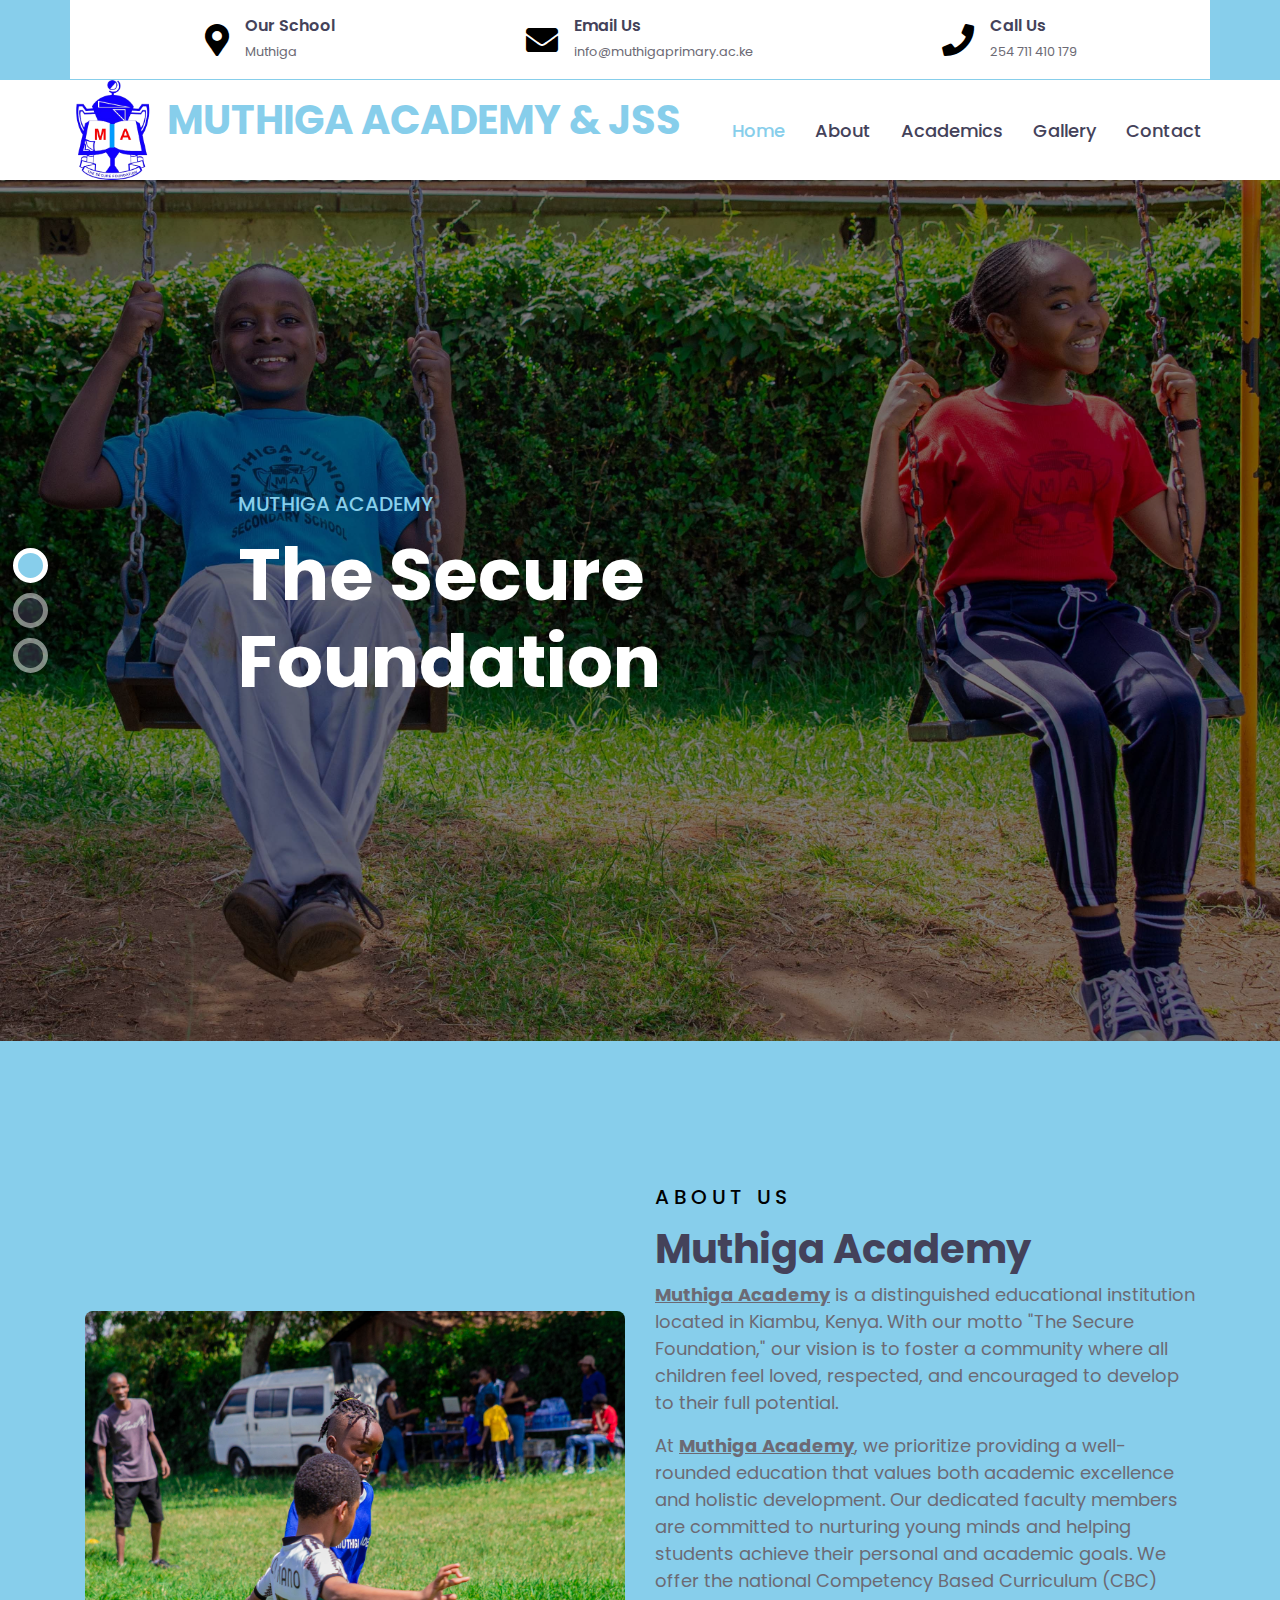
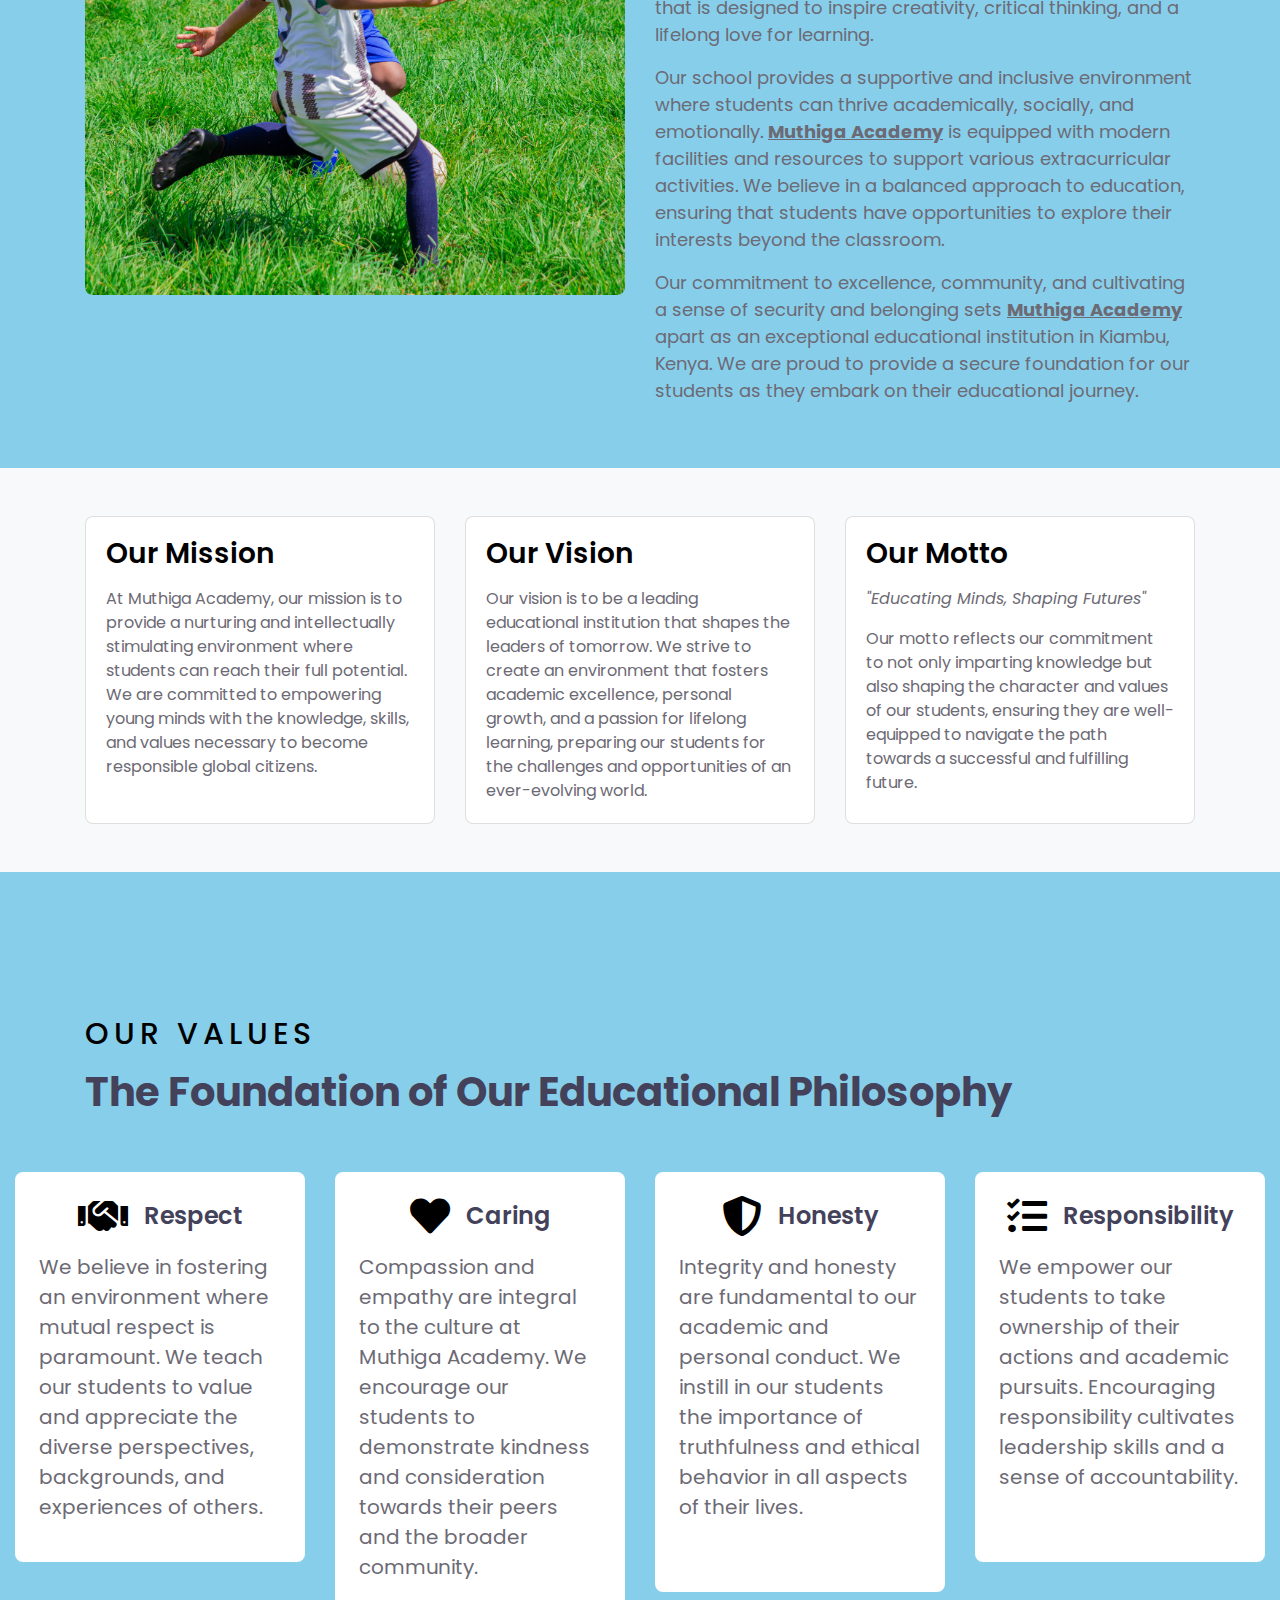
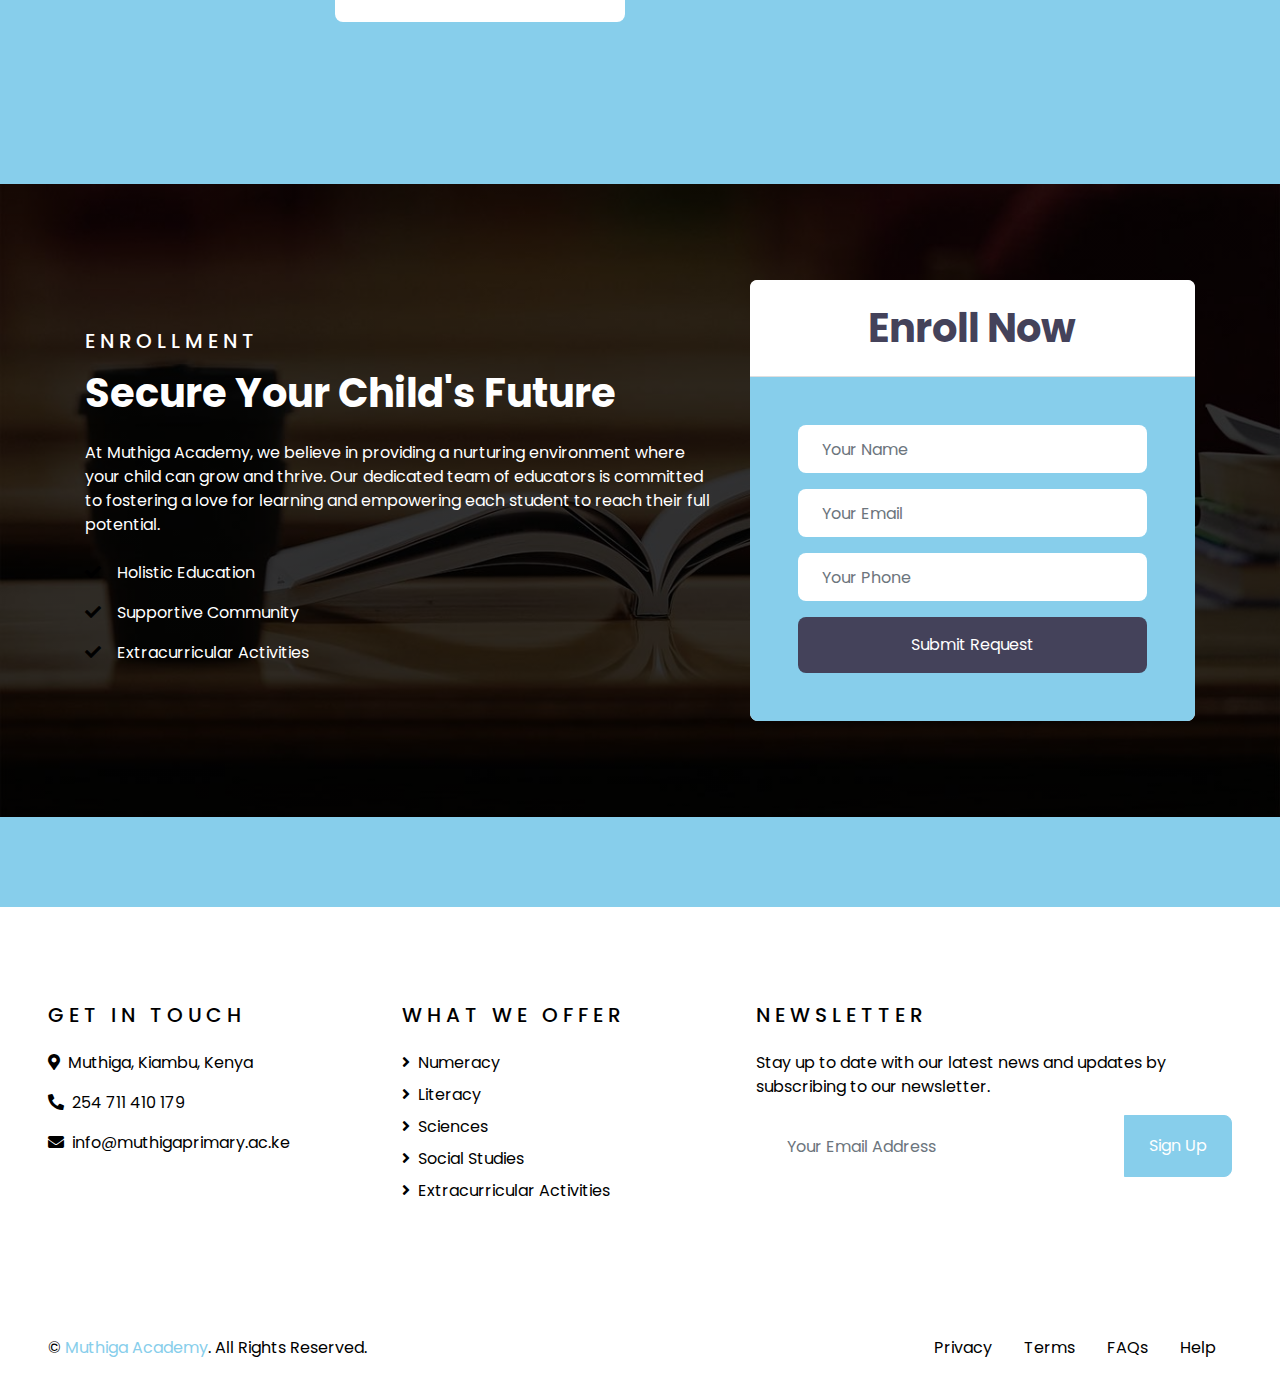
==== commit 2c736e8c: "Academics" ====
--- a/index.html
+++ b/index.html
@@ -31,7 +31,7 @@
     <link rel="stylesheet" href="css/style.css">
     <style>
         body {
-            background-color: aqua !important;
+            background-color: skyblue !important;
         }
 
         .text-primary {
@@ -47,7 +47,7 @@
         }
 
         .border-top {
-            border-top-color: aqua !important;
+            border-top-color: skyblue !important;
         }
     </style>
 
@@ -55,9 +55,9 @@
 
 <body>
 <!-- Topbar Start -->
-<div class="container d-flex justify-content-center py-3" style="background-color: white !important;">
-    <div class="row w-100">
-        <div class="col-md-4 col-sm-6 mb-3 mb-md-0 text-center">
+<div class="container d-none d-md-flex justify-content-center py-3" style="background-color: white !important;">
+    <div class="row w-100 align-items-center">
+        <div class="col-md-4 col-sm-6 d-flex justify-content-center mb-3 mb-md-0">
             <div class="d-inline-flex align-items-center">
                 <i class="fa fa-2x fa-map-marker-alt text-primary mr-3"></i>
                 <div class="text-left">
@@ -66,7 +66,7 @@
                 </div>
             </div>
         </div>
-        <div class="col-md-4 col-sm-6 mb-3 mb-md-0 text-center">
+        <div class="col-md-4 col-sm-6 d-flex justify-content-center mb-3 mb-md-0">
             <div class="d-inline-flex align-items-center">
                 <i class="fa fa-2x fa-envelope text-primary mr-3"></i>
                 <div class="text-left">
@@ -75,7 +75,7 @@
                 </div>
             </div>
         </div>
-        <div class="col-md-4 col-sm-6 text-center">
+        <div class="col-md-4 col-sm-12 d-flex justify-content-center">
             <div class="d-inline-flex align-items-center">
                 <i class="fa fa-2x fa-phone text-primary mr-3"></i>
                 <div class="text-left">
@@ -87,6 +87,7 @@
     </div>
 </div>
 <!-- Topbar End -->
+
 
 <!-- Navbar Start -->
 <div class="container-fluid" style="background-color: white !important;">
@@ -95,9 +96,8 @@
             <nav class="navbar navbar-expand-lg bg-light navbar-light py-3 py-lg-0 px-0" style="background-color: white !important;">
                 <div class="d-flex justify-content-between align-items-center w-100">
                     <!-- Logo -->
-                    <a href="" class="text-decoration-none d-block mr-3">
-                        <img src="img/logo.png" alt="MUTHIGA Logo" style="max-width: 100px;">
-                        <b>MUTHIGA ACADEMY</b>
+                    <a href="index.html" class="text-decoration-none d-block mr-3">                        <img src="img/logo.png" alt="MUTHIGA Logo" style="max-width: 100px;">
+                        <b style="font-size: 40px !important;">MUTHIGA ACADEMY & JSS</b>
                     </a>
                     <button type="button" class="navbar-toggler" data-toggle="collapse" data-target="#navbarCollapse">
                         <span class="navbar-toggler-icon"></span>
@@ -106,8 +106,8 @@
                 <div id="navbarCollapse" class="navbar-collapse collapse">
                     <div class="navbar-nav ml-auto py-0" style="font-size: larger !important; background-color: white !important;">
                         <a href="index.html" class="nav-item nav-link active">Home</a>
-                        <a href="#about" class="nav-item nav-link">About</a>
-                        <a href="#school" class="nav-item nav-link">School Academics</a>
+                        <a href="about.html" class="nav-item nav-link">About</a>
+                        <a href="academics.html" class="nav-item nav-link">Academics</a>
                         <a href="gallery.html" class="nav-item nav-link">Gallery</a>
                         <a href="contact.html" class="nav-item nav-link">Contact</a>
                     </div>
@@ -134,7 +134,7 @@
                     <img class="position-relative w-100" src="img/carousel-1.jpg" style="min-height: 300px; object-fit: cover;">
                     <div class="carousel-caption d-flex align-items-center justify-content-center">
                         <div class="p-5" style="width: 100%; max-width: 900px;">
-                            <h5 class="text-white text-uppercase mb-md-3" style="color: aqua !important;">Muthiga Academy</h5>
+                            <h5 class="text-white text-uppercase mb-md-3" style="color: skyblue !important;">Muthiga Academy</h5>
                             <h1 class="display-3 text-white mb-md-4" style="color: white !important;">The Secure Foundation</h1>
                             <!-- <a href="" class="btn btn-primary py-md-2 px-md-4 font-weight-semi-bold mt-2"style="color: white !important;">Learn More</a> -->
                         </div>
@@ -144,7 +144,7 @@
                     <img class="position-relative w-100" src="img/carousel-2.jpg" style="min-height: 300px; object-fit: cover;">
                     <div class="carousel-caption d-flex align-items-center justify-content-center">
                         <div class="p-5" style="width: 100%; max-width: 900px;">
-                            <h5 class="text-white text-uppercase mb-md-3" style="color: aqua !important;">Excellence in Education</h5>
+                            <h5 class="text-white text-uppercase mb-md-3" style="color: skyblue !important;">Excellence in Education</h5>
                             <h1 class="display-3 text-white mb-md-4"style="color: white !important;">Fostering Lifelong Learners</h1>
                             <!-- <a href="" class="btn btn-primary py-md-2 px-md-4 font-weight-semi-bold mt-2" style="color: white !important;>Learn More</a> -->
                         </div>
@@ -154,7 +154,7 @@
                     <img class="position-relative w-100" src="img/carousel-3.jpg" style="min-height: 300px; object-fit: cover;">
                     <div class="carousel-caption d-flex align-items-center justify-content-center">
                         <div class="p-5" style="width: 100%; max-width: 900px;">
-                            <h5 class="text-white text-uppercase mb-md-3" style="color: aqua !important;">Nurturing Young Minds</h5>
+                            <h5 class="text-white text-uppercase mb-md-3" style="color: skyblue !important;">Nurturing Young Minds</h5>
                             <h1 class="display-3 text-white mb-md-4"style="color: white !important;">Empowering the Leaders of Tomorrow</h1>
                             <!-- <a href="" class="btn btn-primary py-md-2 px-md-4 font-weight-semi-bold mt-2">Learn More</a> -->
                         </div>
@@ -251,7 +251,7 @@
         <div class="container-fluid py-5">
             <div class="container py-5">
                 <div class="text-center mb-5" style="width: 100%;"></div>
-                    <h5 class="text-primary text-uppercase mb-3" style="letter-spacing: 5px;">Our Values</h5>
+                    <h5 class="text-primary text-uppercase mb-3" style="letter-spacing: 5px; font-size: 30px !important;">Our Values</h5>
                     <h1>The Foundation of Our Educational Philosophy</h1>
                 </div>
                 <div class="row">
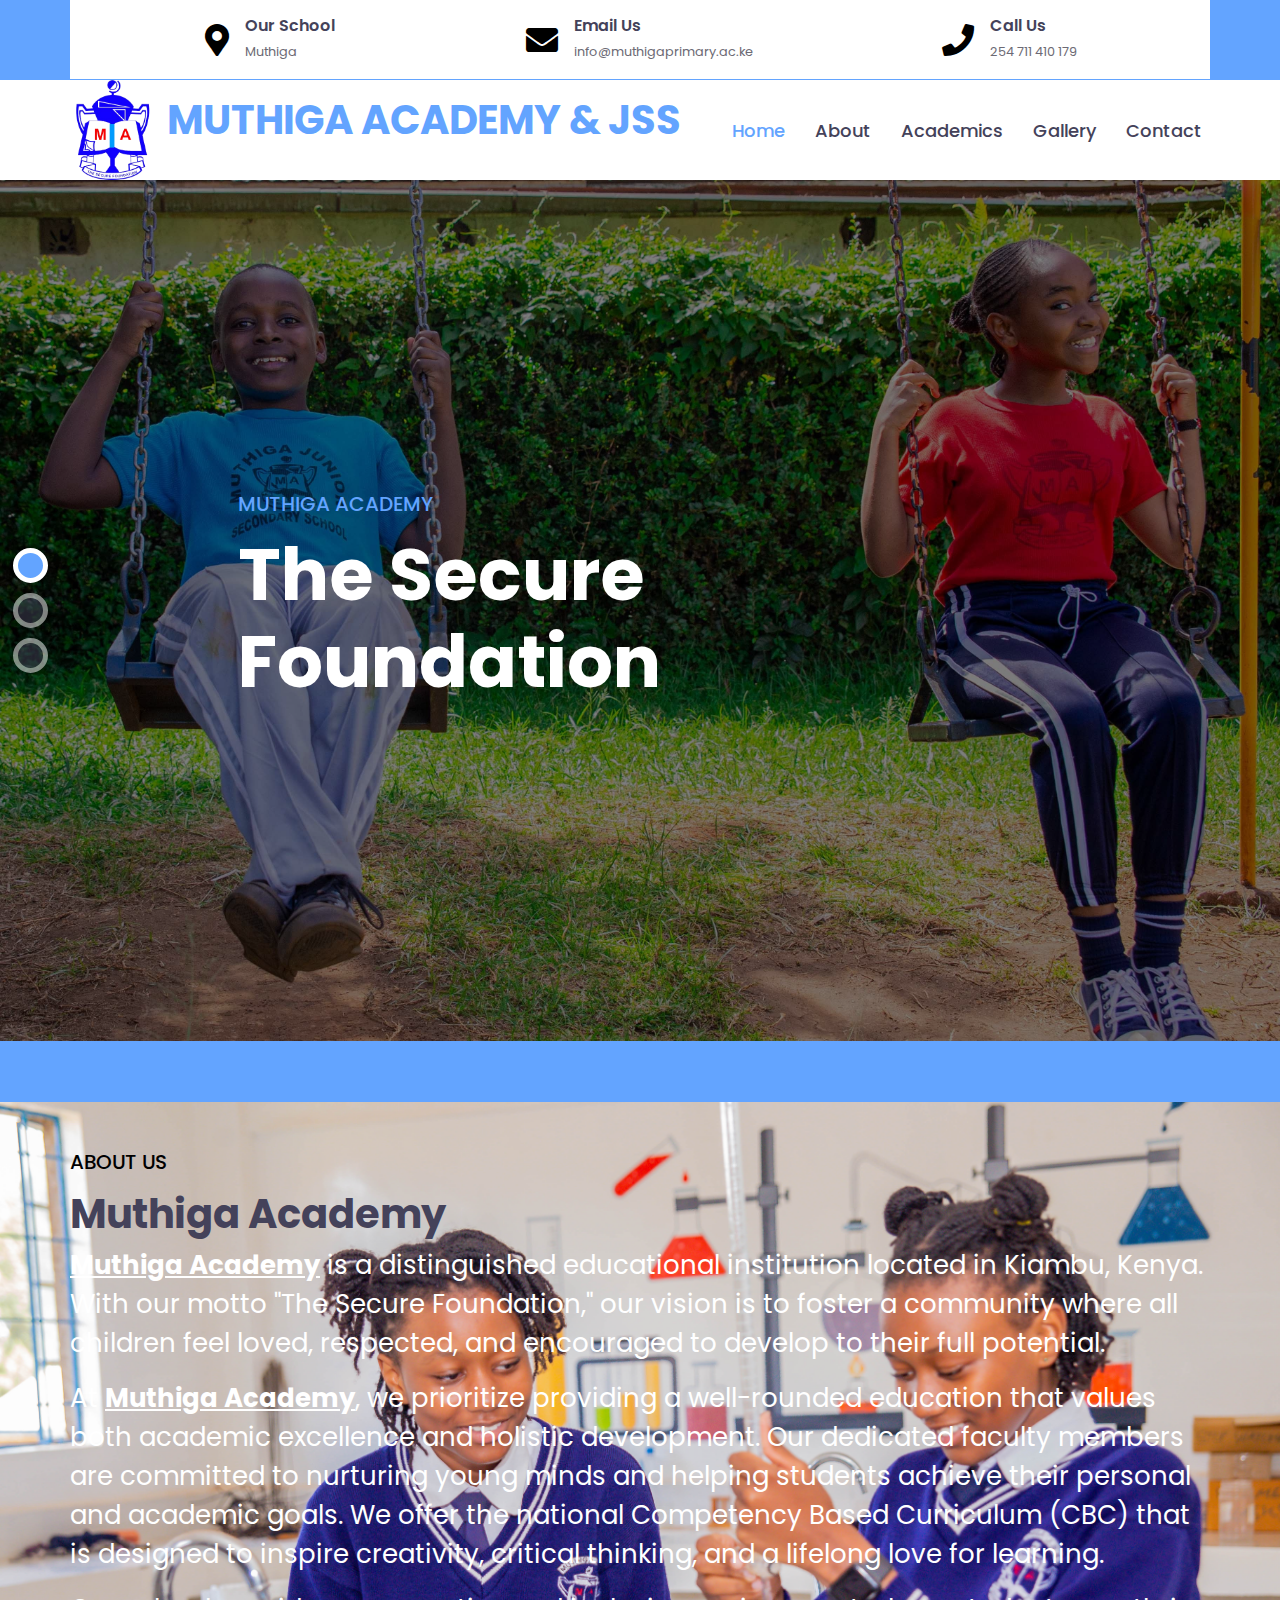
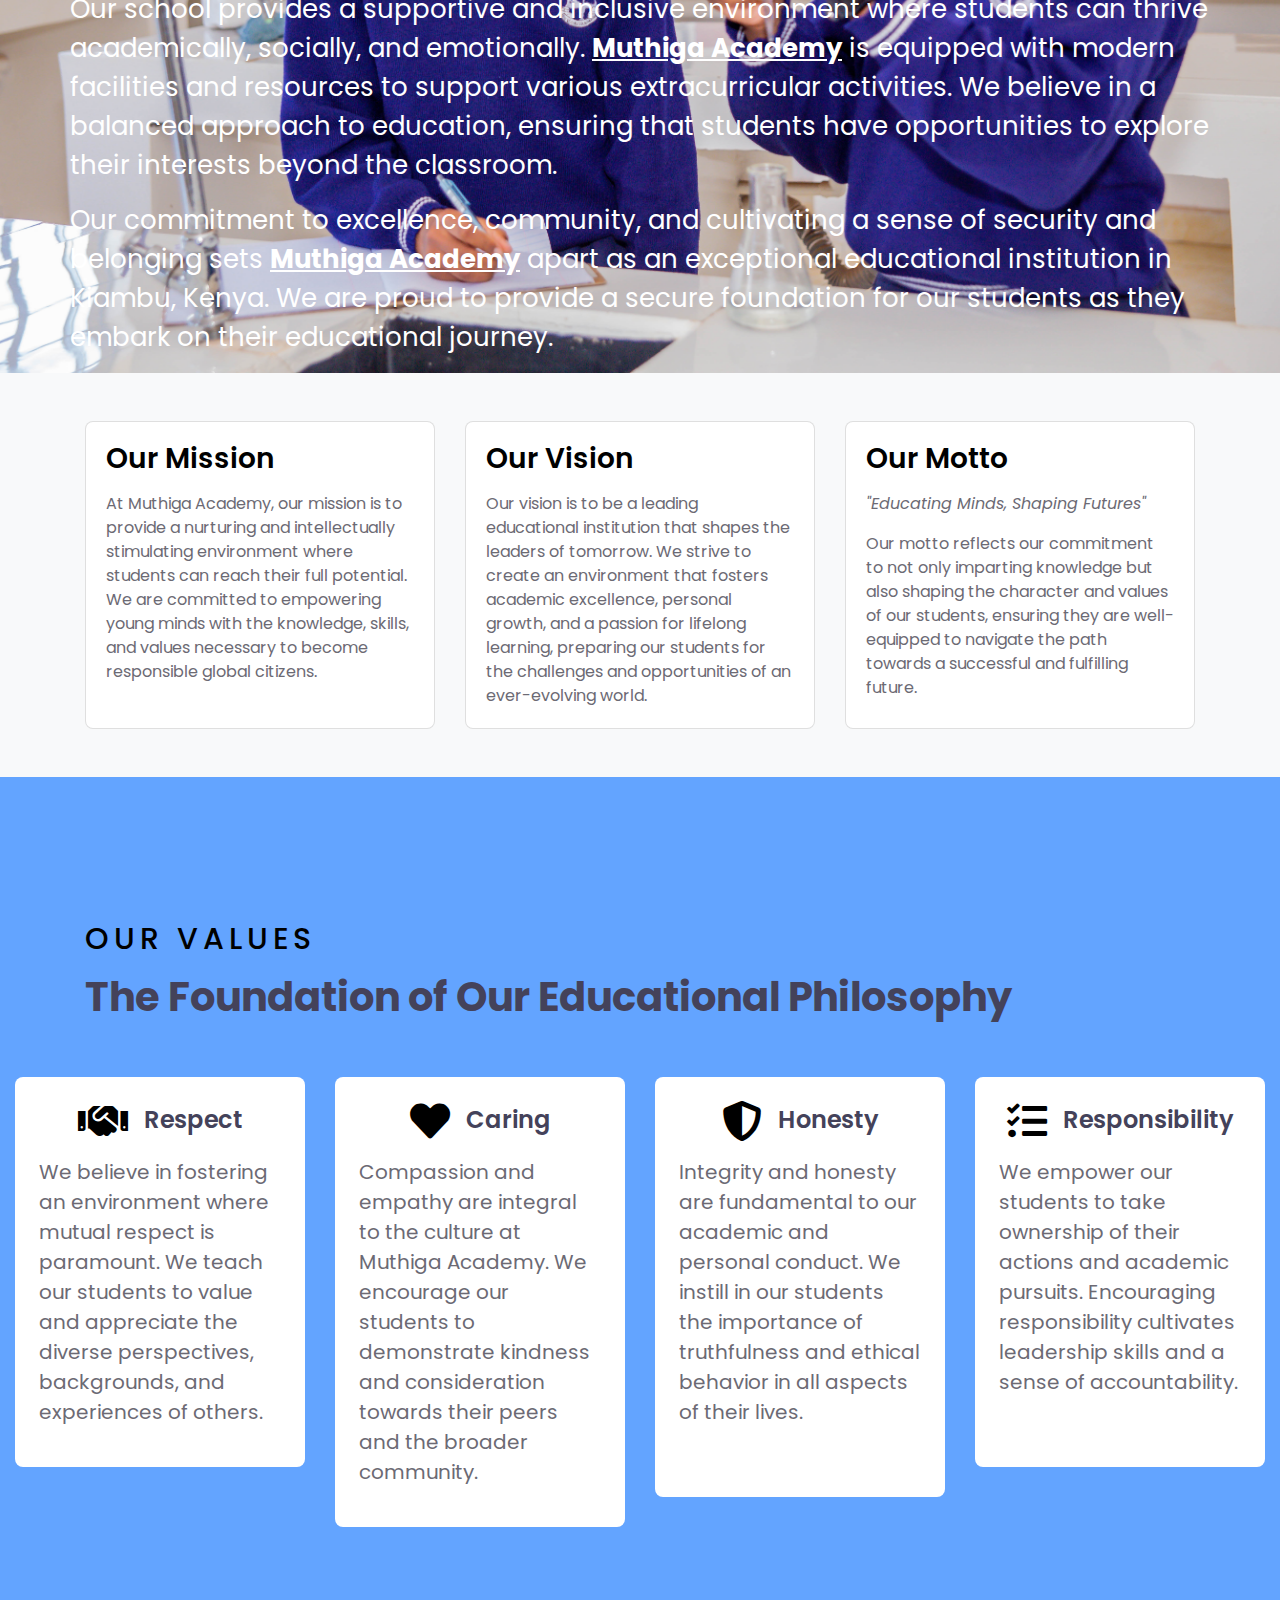
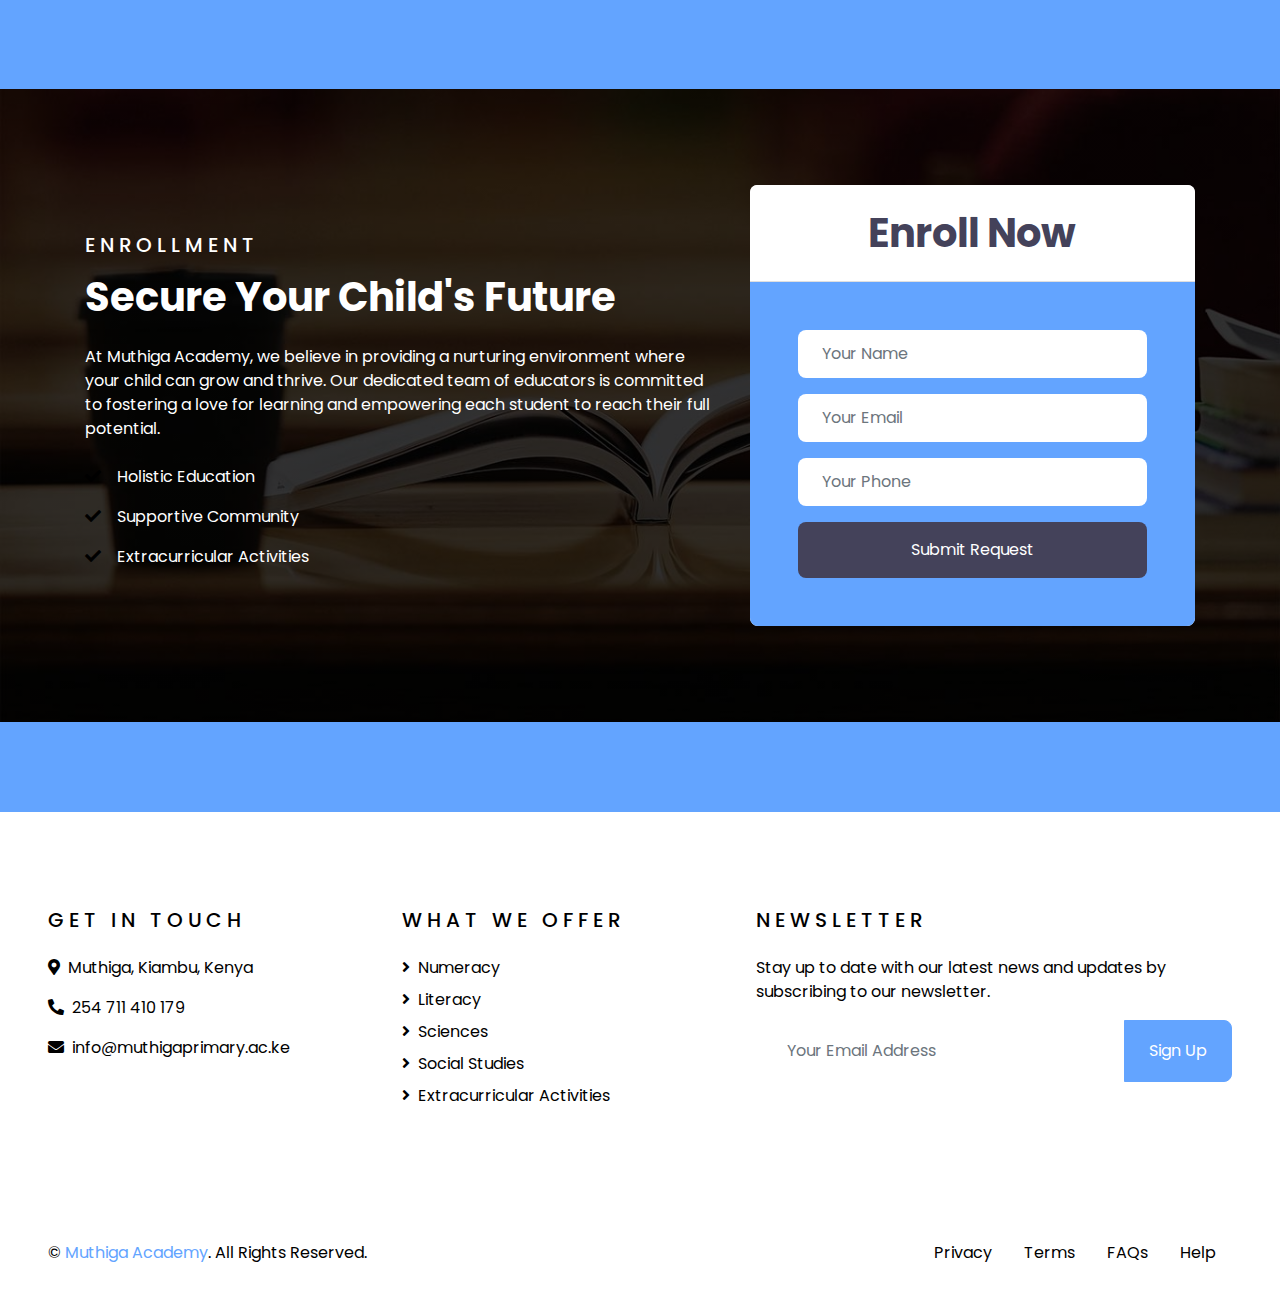
==== commit 4fd66408: "Commit" ====
--- a/index.html
+++ b/index.html
@@ -31,7 +31,7 @@
     <link rel="stylesheet" href="css/style.css">
     <style>
         body {
-            background-color: skyblue !important;
+            background-color: #63A4FF !important;
         }
 
         .text-primary {
@@ -47,7 +47,7 @@
         }
 
         .border-top {
-            border-top-color: skyblue !important;
+            border-top-color: #63A4FF !important;
         }
     </style>
 
@@ -122,7 +122,7 @@
 
 
     <!-- Carousel Start -->
-    <div class="container-fluid p-0 pb-5 mb-5">
+    <div class="container-fluid p-0 pb-5 mb-5" style="margin-bottom: 1% !important;">
         <div id="header-carousel" class="carousel slide carousel-fade" data-ride="carousel">
             <ol class="carousel-indicators">
                 <li data-target="#header-carousel" data-slide-to="0" class="active"></li>
@@ -134,7 +134,7 @@
                     <img class="position-relative w-100" src="img/carousel-1.jpg" style="min-height: 300px; object-fit: cover;">
                     <div class="carousel-caption d-flex align-items-center justify-content-center">
                         <div class="p-5" style="width: 100%; max-width: 900px;">
-                            <h5 class="text-white text-uppercase mb-md-3" style="color: skyblue !important;">Muthiga Academy</h5>
+                            <h5 class="text-white text-uppercase mb-md-3" style="color: #63A4FF !important;">Muthiga Academy</h5>
                             <h1 class="display-3 text-white mb-md-4" style="color: white !important;">The Secure Foundation</h1>
                             <!-- <a href="" class="btn btn-primary py-md-2 px-md-4 font-weight-semi-bold mt-2"style="color: white !important;">Learn More</a> -->
                         </div>
@@ -144,7 +144,7 @@
                     <img class="position-relative w-100" src="img/carousel-2.jpg" style="min-height: 300px; object-fit: cover;">
                     <div class="carousel-caption d-flex align-items-center justify-content-center">
                         <div class="p-5" style="width: 100%; max-width: 900px;">
-                            <h5 class="text-white text-uppercase mb-md-3" style="color: skyblue !important;">Excellence in Education</h5>
+                            <h5 class="text-white text-uppercase mb-md-3" style="color: #63A4FF !important;">Excellence in Education</h5>
                             <h1 class="display-3 text-white mb-md-4"style="color: white !important;">Fostering Lifelong Learners</h1>
                             <!-- <a href="" class="btn btn-primary py-md-2 px-md-4 font-weight-semi-bold mt-2" style="color: white !important;>Learn More</a> -->
                         </div>
@@ -154,7 +154,7 @@
                     <img class="position-relative w-100" src="img/carousel-3.jpg" style="min-height: 300px; object-fit: cover;">
                     <div class="carousel-caption d-flex align-items-center justify-content-center">
                         <div class="p-5" style="width: 100%; max-width: 900px;">
-                            <h5 class="text-white text-uppercase mb-md-3" style="color: skyblue !important;">Nurturing Young Minds</h5>
+                            <h5 class="text-white text-uppercase mb-md-3" style="color: #63A4FF !important;">Nurturing Young Minds</h5>
                             <h1 class="display-3 text-white mb-md-4"style="color: white !important;">Empowering the Leaders of Tomorrow</h1>
                             <!-- <a href="" class="btn btn-primary py-md-2 px-md-4 font-weight-semi-bold mt-2">Learn More</a> -->
                         </div>
@@ -164,54 +164,37 @@
         </div>
     </div>
     <!-- Carousel End -->
-
-   <!-- About Start -->
-<section id="about" class="py-5">
+<!-- About Start -->
+<section id="about"  style="display: flex ; justify-content: space-between !;background: rgba(0, 0, 0, 0.5) url(img/lab.jpg) no-repeat center center;
+background-size: cover; ">
+    <!-- <div class="overlay" style="position: absolute; top: 0; left: 0; width: 100%; height: 100%; background-color: rgba(99, 164, 255, 0.7); z-index: -1;"></div> -->
     <div class="container">
         <div class="row align-items-center">
             <div class="col-lg-6">
                 <div class="about-img">
-                    <img src="img/about (2).jpg" class="img-fluid rounded" alt="About Image">
-                </div>
-            </div>
-            <div class="col-lg-6">
-                <div class="about-content">
-                    <h5 class="text-primary text-uppercase mb-3" style="letter-spacing: 5px;">About Us</h5>
+                    <!-- <img src="img/lab.jpg"  alt="About Image" style="width: 200%; height: auto; "> -->
+                </div>
+            </div>
+            <br>
+            <br>
+            <div  style="color: #63A4FF !important;">
+                <div  style="justify-content: center !important;">
+                    <h5 class="text-primary text-uppercase mb-3" style="font-size: 20px;" style="color: #63A4FF !important;">About Us</h5>
                     <h1>Muthiga Academy</h1>
-                    <p style="font-size: 18px;">
-                        <b><u>Muthiga Academy</u></b> is a distinguished educational institution located in Kiambu, Kenya. With our motto "The Secure Foundation," our vision is to foster a community where all children feel loved, respected, and encouraged to develop to their full potential.
-                    </p>
-                    <p style="font-size: 18px;">
-                        At <b><u>Muthiga Academy</u></b>, we prioritize providing a well-rounded education that values both academic excellence and holistic development. Our dedicated faculty members are committed to nurturing young minds and helping students achieve their personal and academic goals. We offer the national Competency Based Curriculum (CBC) that is designed to inspire creativity, critical thinking, and a lifelong love for learning.
-                    </p>
-                    <p style="font-size: 18px;">
-                        Our school provides a supportive and inclusive environment where students can thrive academically, socially, and emotionally. <b><u>Muthiga Academy</u></b> is equipped with modern facilities and resources to support various extracurricular activities. We believe in a balanced approach to education, ensuring that students have opportunities to explore their interests beyond the classroom.
-                    </p>
-                    <p style="font-size: 18px;">
-                        Our commitment to excellence, community, and cultivating a sense of security and belonging sets <b><u>Muthiga Academy</u></b> apart as an exceptional educational institution in Kiambu, Kenya. We are proud to provide a secure foundation for our students as they embark on their educational journey.
-                    </p>
-                </div>
-            </div>
-        </div>
-    </div>
-</section>
+                    <div  style="color: white;">
+                        <p style="font-size: 26px;"><b><u>Muthiga Academy</u></b> is a distinguished educational institution located in Kiambu, Kenya. With our motto "The Secure Foundation," our vision is to foster a community where all children feel loved, respected, and encouraged to develop to their full potential.</p>
+                        <p style="font-size: 26px;">At <b><u>Muthiga Academy</u></b>, we prioritize providing a well-rounded education that values both academic excellence and holistic development. Our dedicated faculty members are committed to nurturing young minds and helping students achieve their personal and academic goals. We offer the national Competency Based Curriculum (CBC) that is designed to inspire creativity, critical thinking, and a lifelong love for learning.</p>
+                        <p style="font-size: 26px;">Our school provides a supportive and inclusive environment where students can thrive academically, socially, and emotionally. <b><u>Muthiga Academy</u></b> is equipped with modern facilities and resources to support various extracurricular activities. We believe in a balanced approach to education, ensuring that students have opportunities to explore their interests beyond the classroom.</p>
+                        <p style="font-size: 26px;">Our commitment to excellence, community, and cultivating a sense of security and belonging sets <b><u>Muthiga Academy</u></b> apart as an exceptional educational institution in Kiambu, Kenya. We are proud to provide a secure foundation for our students as they embark on their educational journey.</p>
+                    </div>
+                </div>
+            </div>
+        </div>
+    </div>
+ </section>
+ <!-- About End -->
 <!-- About End -->
-    <script>
-        // Smooth scrolling for anchor links
-        $(document).ready(function(){
-            $("a").on('click', function(event) {
-                if (this.hash !== "") {
-                    event.preventDefault();
-                    var hash = this.hash;
-                    $('html, body').animate({
-                        scrollTop: $(hash).offset().top
-                    }, 800, function(){
-                        window.location.hash = hash;
-                    });
-                }
-            });
-        });
-    </script>
+   
     
 <!-- Mission, Vision, and Motto Start -->
 <section class="py-5" style="background-color: #f8f9fa;" style="font-size: 30px !important;">
--- a/css/style.css
+++ b/css/style.css
@@ -11,7 +11,7 @@
   --purple: #6f42c1;
   --pink: #e83e8c;
   --red: #dc3545;
-  --sky-blue: skyblue;
+  --sky-blue: #63A4FF;
   --yellow: #ffc107;
   --green: #28a745;
   --teal: #20c997;
@@ -19,7 +19,7 @@
   --white: #fff;
   --gray: #6c757d;
   --gray-dark: #343a40;
-  --primary: skyblue;
+  --primary: #63A4FF;
   --secondary: #F2F1F8;
   --success: #28a745;
   --info: #17a2b8;
@@ -152,7 +152,7 @@
 }
 
 a {
-  color: skyblue;
+  color: #63A4FF;
   text-decoration: none;
   background-color: transparent;
 }
@@ -2371,8 +2371,8 @@
 
 .btn-primary {
   color: #fff;
-  background-color: skyblue;
-  border-color: skyblue;
+  background-color: #63A4FF;
+  border-color: #63A4FF;
 }
 
 .btn-primary:hover {
@@ -2390,8 +2390,8 @@
 
 .btn-primary.disabled, .btn-primary:disabled {
   color: #fff;
-  background-color: skyblue;
-  border-color: skyblue;
+  background-color: #63A4FF;
+  border-color: #63A4FF;
 }
 
 .btn-primary:not(:disabled):not(.disabled):active, .btn-primary:not(:disabled):not(.disabled).active,
@@ -2666,14 +2666,14 @@
 }
 
 .btn-outline-primary {
-  color: skyblue;
-  border-color: skyblue;
+  color: #63A4FF;
+  border-color: #63A4FF;
 }
 
 .btn-outline-primary:hover {
   color: #fff;
-  background-color: skyblue;
-  border-color: skyblue;
+  background-color: #63A4FF;
+  border-color: #63A4FF;
 }
 
 .btn-outline-primary:focus, .btn-outline-primary.focus {
@@ -2681,15 +2681,15 @@
 }
 
 .btn-outline-primary.disabled, .btn-outline-primary:disabled {
-  color: skyblue;
+  color: #63A4FF;
   background-color: transparent;
 }
 
 .btn-outline-primary:not(:disabled):not(.disabled):active, .btn-outline-primary:not(:disabled):not(.disabled).active,
 .show > .btn-outline-primary.dropdown-toggle {
   color: #fff;
-  background-color: skyblue;
-  border-color: skyblue;
+  background-color: #63A4FF;
+  border-color: #63A4FF;
 }
 
 .btn-outline-primary:not(:disabled):not(.disabled):active:focus, .btn-outline-primary:not(:disabled):not(.disabled).active:focus,
@@ -2923,7 +2923,7 @@
 
 .btn-link {
   font-weight: 400;
-  color: skyblue;
+  color: #63A4FF;
   text-decoration: none;
 }
 
@@ -3221,7 +3221,7 @@
 .dropdown-item.active, .dropdown-item:active {
   color: #fff;
   text-decoration: none;
-  background-color: skyblue;
+  background-color: #63A4FF;
 }
 
 .dropdown-item.disabled, .dropdown-item:disabled {
@@ -3580,8 +3580,8 @@
 
 .custom-control-input:checked ~ .custom-control-label::before {
   color: #fff;
-  border-color: skyblue;
-  background-color: skyblue;
+  border-color: #63A4FF;
+  background-color: #63A4FF;
 }
 
 .custom-control-input:focus ~ .custom-control-label::before {
@@ -3645,8 +3645,8 @@
 }
 
 .custom-checkbox .custom-control-input:indeterminate ~ .custom-control-label::before {
-  border-color: skyblue;
-  background-color: skyblue;
+  border-color: #63A4FF;
+  background-color: #63A4FF;
 }
 
 .custom-checkbox .custom-control-input:indeterminate ~ .custom-control-label::after {
@@ -3872,7 +3872,7 @@
   width: 1rem;
   height: 1rem;
   margin-top: -0.25rem;
-  background-color: skyblue;
+  background-color: #63A4FF;
   border: 0;
   border-radius: 1rem;
   transition: background-color 0.15s ease-in-out, border-color 0.15s ease-in-out, box-shadow 0.15s ease-in-out;
@@ -3902,7 +3902,7 @@
 .custom-range::-moz-range-thumb {
   width: 1rem;
   height: 1rem;
-  background-color: skyblue;
+  background-color: #63A4FF;
   border: 0;
   border-radius: 1rem;
   transition: background-color 0.15s ease-in-out, border-color 0.15s ease-in-out, box-shadow 0.15s ease-in-out;
@@ -3935,7 +3935,7 @@
   margin-top: 0;
   margin-right: 0.2rem;
   margin-left: 0.2rem;
-  background-color: skyblue;
+  background-color: #63A4FF;
   border: 0;
   border-radius: 1rem;
   transition: background-color 0.15s ease-in-out, border-color 0.15s ease-in-out, box-shadow 0.15s ease-in-out;
@@ -4074,7 +4074,7 @@
 .nav-pills .nav-link.active,
 .nav-pills .show > .nav-link {
   color: #fff;
-  background-color: skyblue;
+  background-color: #63A4FF;
 }
 
 .nav-fill > .nav-link,
@@ -4741,7 +4741,7 @@
   padding: 0.5rem 0.75rem;
   margin-left: -1px;
   line-height: 1.25;
-  color: skyblue;
+  color: #63A4FF;
   background-color: #fff;
   border: 1px solid #dee2e6;
 }
@@ -4774,8 +4774,8 @@
 .page-item.active .page-link {
   z-index: 3;
   color: #fff;
-  background-color: skyblue;
-  border-color: skyblue;
+  background-color: #63A4FF;
+  border-color: #63A4FF;
 }
 
 .page-item.disabled .page-link {
@@ -4858,7 +4858,7 @@
 
 .badge-primary {
   color: #fff;
-  background-color: skyblue;
+  background-color: #63A4FF;
 }
 
 a.badge-primary:hover, a.badge-primary:focus {
@@ -5163,7 +5163,7 @@
   color: #fff;
   text-align: center;
   white-space: nowrap;
-  background-color: skyblue;
+  background-color: #63A4FF;
   transition: width 0.6s ease;
 }
 
@@ -5250,8 +5250,8 @@
 .list-group-item.active {
   z-index: 2;
   color: #fff;
-  background-color: skyblue;
-  border-color: skyblue;
+  background-color: #63A4FF;
+  border-color: #63A4FF;
 }
 
 .list-group-item + .list-group-item {
@@ -6355,7 +6355,7 @@
 }
 
 .bg-primary {
-  background-color: skyblue !important;
+  background-color: #63A4FF !important;
 }
 
 a.bg-primary:hover, a.bg-primary:focus,
@@ -6483,7 +6483,7 @@
 }
 
 .border-primary {
-  border-color: skyblue !important;
+  border-color: #63A4FF !important;
 }
 
 .border-secondary {
@@ -9525,7 +9525,7 @@
 }
 
 .text-primary {
-  color: skyblue !important;
+  color: #63A4FF !important;
 }
 
 a.text-primary:hover, a.text-primary:focus {
@@ -9772,7 +9772,7 @@
 
 .navbar-light .navbar-nav .nav-link:hover,
 .navbar-light .navbar-nav .nav-link.active {
-  color: skyblue;
+  color: #63A4FF;
 }
 
 @media (max-width: 991.98px) {
@@ -9817,7 +9817,7 @@
 }
 
 .carousel-indicators .active {
-  background: skyblue;
+  background: #63A4FF;
 }
 
 @media (max-width: 991.98px) {
@@ -9910,7 +9910,7 @@
   width: 15px;
   height: 15px;
   border-radius: 15px;
-  background: skyblue;
+  background: #63A4FF;
 }
 
 .testimonial-carousel .owl-dot::after {
@@ -9920,7 +9920,7 @@
   right: -5px;
   bottom: -5px;
   left: -5px;
-  border: 2px solid skyblue;
+  border: 2px solid #63A4FF;
   border-radius: 20px;
 }
 
--- a/css/style.css
+++ b/css/style.css
@@ -11,7 +11,7 @@
   --purple: #6f42c1;
   --pink: #e83e8c;
   --red: #dc3545;
-  --sky-blue: skyblue;
+  --sky-blue: #63A4FF;
   --yellow: #ffc107;
   --green: #28a745;
   --teal: #20c997;
@@ -19,7 +19,7 @@
   --white: #fff;
   --gray: #6c757d;
   --gray-dark: #343a40;
-  --primary: skyblue;
+  --primary: #63A4FF;
   --secondary: #F2F1F8;
   --success: #28a745;
   --info: #17a2b8;
@@ -152,7 +152,7 @@
 }
 
 a {
-  color: skyblue;
+  color: #63A4FF;
   text-decoration: none;
   background-color: transparent;
 }
@@ -2371,8 +2371,8 @@
 
 .btn-primary {
   color: #fff;
-  background-color: skyblue;
-  border-color: skyblue;
+  background-color: #63A4FF;
+  border-color: #63A4FF;
 }
 
 .btn-primary:hover {
@@ -2390,8 +2390,8 @@
 
 .btn-primary.disabled, .btn-primary:disabled {
   color: #fff;
-  background-color: skyblue;
-  border-color: skyblue;
+  background-color: #63A4FF;
+  border-color: #63A4FF;
 }
 
 .btn-primary:not(:disabled):not(.disabled):active, .btn-primary:not(:disabled):not(.disabled).active,
@@ -2666,14 +2666,14 @@
 }
 
 .btn-outline-primary {
-  color: skyblue;
-  border-color: skyblue;
+  color: #63A4FF;
+  border-color: #63A4FF;
 }
 
 .btn-outline-primary:hover {
   color: #fff;
-  background-color: skyblue;
-  border-color: skyblue;
+  background-color: #63A4FF;
+  border-color: #63A4FF;
 }
 
 .btn-outline-primary:focus, .btn-outline-primary.focus {
@@ -2681,15 +2681,15 @@
 }
 
 .btn-outline-primary.disabled, .btn-outline-primary:disabled {
-  color: skyblue;
+  color: #63A4FF;
   background-color: transparent;
 }
 
 .btn-outline-primary:not(:disabled):not(.disabled):active, .btn-outline-primary:not(:disabled):not(.disabled).active,
 .show > .btn-outline-primary.dropdown-toggle {
   color: #fff;
-  background-color: skyblue;
-  border-color: skyblue;
+  background-color: #63A4FF;
+  border-color: #63A4FF;
 }
 
 .btn-outline-primary:not(:disabled):not(.disabled):active:focus, .btn-outline-primary:not(:disabled):not(.disabled).active:focus,
@@ -2923,7 +2923,7 @@
 
 .btn-link {
   font-weight: 400;
-  color: skyblue;
+  color: #63A4FF;
   text-decoration: none;
 }
 
@@ -3221,7 +3221,7 @@
 .dropdown-item.active, .dropdown-item:active {
   color: #fff;
   text-decoration: none;
-  background-color: skyblue;
+  background-color: #63A4FF;
 }
 
 .dropdown-item.disabled, .dropdown-item:disabled {
@@ -3580,8 +3580,8 @@
 
 .custom-control-input:checked ~ .custom-control-label::before {
   color: #fff;
-  border-color: skyblue;
-  background-color: skyblue;
+  border-color: #63A4FF;
+  background-color: #63A4FF;
 }
 
 .custom-control-input:focus ~ .custom-control-label::before {
@@ -3645,8 +3645,8 @@
 }
 
 .custom-checkbox .custom-control-input:indeterminate ~ .custom-control-label::before {
-  border-color: skyblue;
-  background-color: skyblue;
+  border-color: #63A4FF;
+  background-color: #63A4FF;
 }
 
 .custom-checkbox .custom-control-input:indeterminate ~ .custom-control-label::after {
@@ -3872,7 +3872,7 @@
   width: 1rem;
   height: 1rem;
   margin-top: -0.25rem;
-  background-color: skyblue;
+  background-color: #63A4FF;
   border: 0;
   border-radius: 1rem;
   transition: background-color 0.15s ease-in-out, border-color 0.15s ease-in-out, box-shadow 0.15s ease-in-out;
@@ -3902,7 +3902,7 @@
 .custom-range::-moz-range-thumb {
   width: 1rem;
   height: 1rem;
-  background-color: skyblue;
+  background-color: #63A4FF;
   border: 0;
   border-radius: 1rem;
   transition: background-color 0.15s ease-in-out, border-color 0.15s ease-in-out, box-shadow 0.15s ease-in-out;
@@ -3935,7 +3935,7 @@
   margin-top: 0;
   margin-right: 0.2rem;
   margin-left: 0.2rem;
-  background-color: skyblue;
+  background-color: #63A4FF;
   border: 0;
   border-radius: 1rem;
   transition: background-color 0.15s ease-in-out, border-color 0.15s ease-in-out, box-shadow 0.15s ease-in-out;
@@ -4074,7 +4074,7 @@
 .nav-pills .nav-link.active,
 .nav-pills .show > .nav-link {
   color: #fff;
-  background-color: skyblue;
+  background-color: #63A4FF;
 }
 
 .nav-fill > .nav-link,
@@ -4741,7 +4741,7 @@
   padding: 0.5rem 0.75rem;
   margin-left: -1px;
   line-height: 1.25;
-  color: skyblue;
+  color: #63A4FF;
   background-color: #fff;
   border: 1px solid #dee2e6;
 }
@@ -4774,8 +4774,8 @@
 .page-item.active .page-link {
   z-index: 3;
   color: #fff;
-  background-color: skyblue;
-  border-color: skyblue;
+  background-color: #63A4FF;
+  border-color: #63A4FF;
 }
 
 .page-item.disabled .page-link {
@@ -4858,7 +4858,7 @@
 
 .badge-primary {
   color: #fff;
-  background-color: skyblue;
+  background-color: #63A4FF;
 }
 
 a.badge-primary:hover, a.badge-primary:focus {
@@ -5163,7 +5163,7 @@
   color: #fff;
   text-align: center;
   white-space: nowrap;
-  background-color: skyblue;
+  background-color: #63A4FF;
   transition: width 0.6s ease;
 }
 
@@ -5250,8 +5250,8 @@
 .list-group-item.active {
   z-index: 2;
   color: #fff;
-  background-color: skyblue;
-  border-color: skyblue;
+  background-color: #63A4FF;
+  border-color: #63A4FF;
 }
 
 .list-group-item + .list-group-item {
@@ -6355,7 +6355,7 @@
 }
 
 .bg-primary {
-  background-color: skyblue !important;
+  background-color: #63A4FF !important;
 }
 
 a.bg-primary:hover, a.bg-primary:focus,
@@ -6483,7 +6483,7 @@
 }
 
 .border-primary {
-  border-color: skyblue !important;
+  border-color: #63A4FF !important;
 }
 
 .border-secondary {
@@ -9525,7 +9525,7 @@
 }
 
 .text-primary {
-  color: skyblue !important;
+  color: #63A4FF !important;
 }
 
 a.text-primary:hover, a.text-primary:focus {
@@ -9772,7 +9772,7 @@
 
 .navbar-light .navbar-nav .nav-link:hover,
 .navbar-light .navbar-nav .nav-link.active {
-  color: skyblue;
+  color: #63A4FF;
 }
 
 @media (max-width: 991.98px) {
@@ -9817,7 +9817,7 @@
 }
 
 .carousel-indicators .active {
-  background: skyblue;
+  background: #63A4FF;
 }
 
 @media (max-width: 991.98px) {
@@ -9910,7 +9910,7 @@
   width: 15px;
   height: 15px;
   border-radius: 15px;
-  background: skyblue;
+  background: #63A4FF;
 }
 
 .testimonial-carousel .owl-dot::after {
@@ -9920,7 +9920,7 @@
   right: -5px;
   bottom: -5px;
   left: -5px;
-  border: 2px solid skyblue;
+  border: 2px solid #63A4FF;
   border-radius: 20px;
 }
 
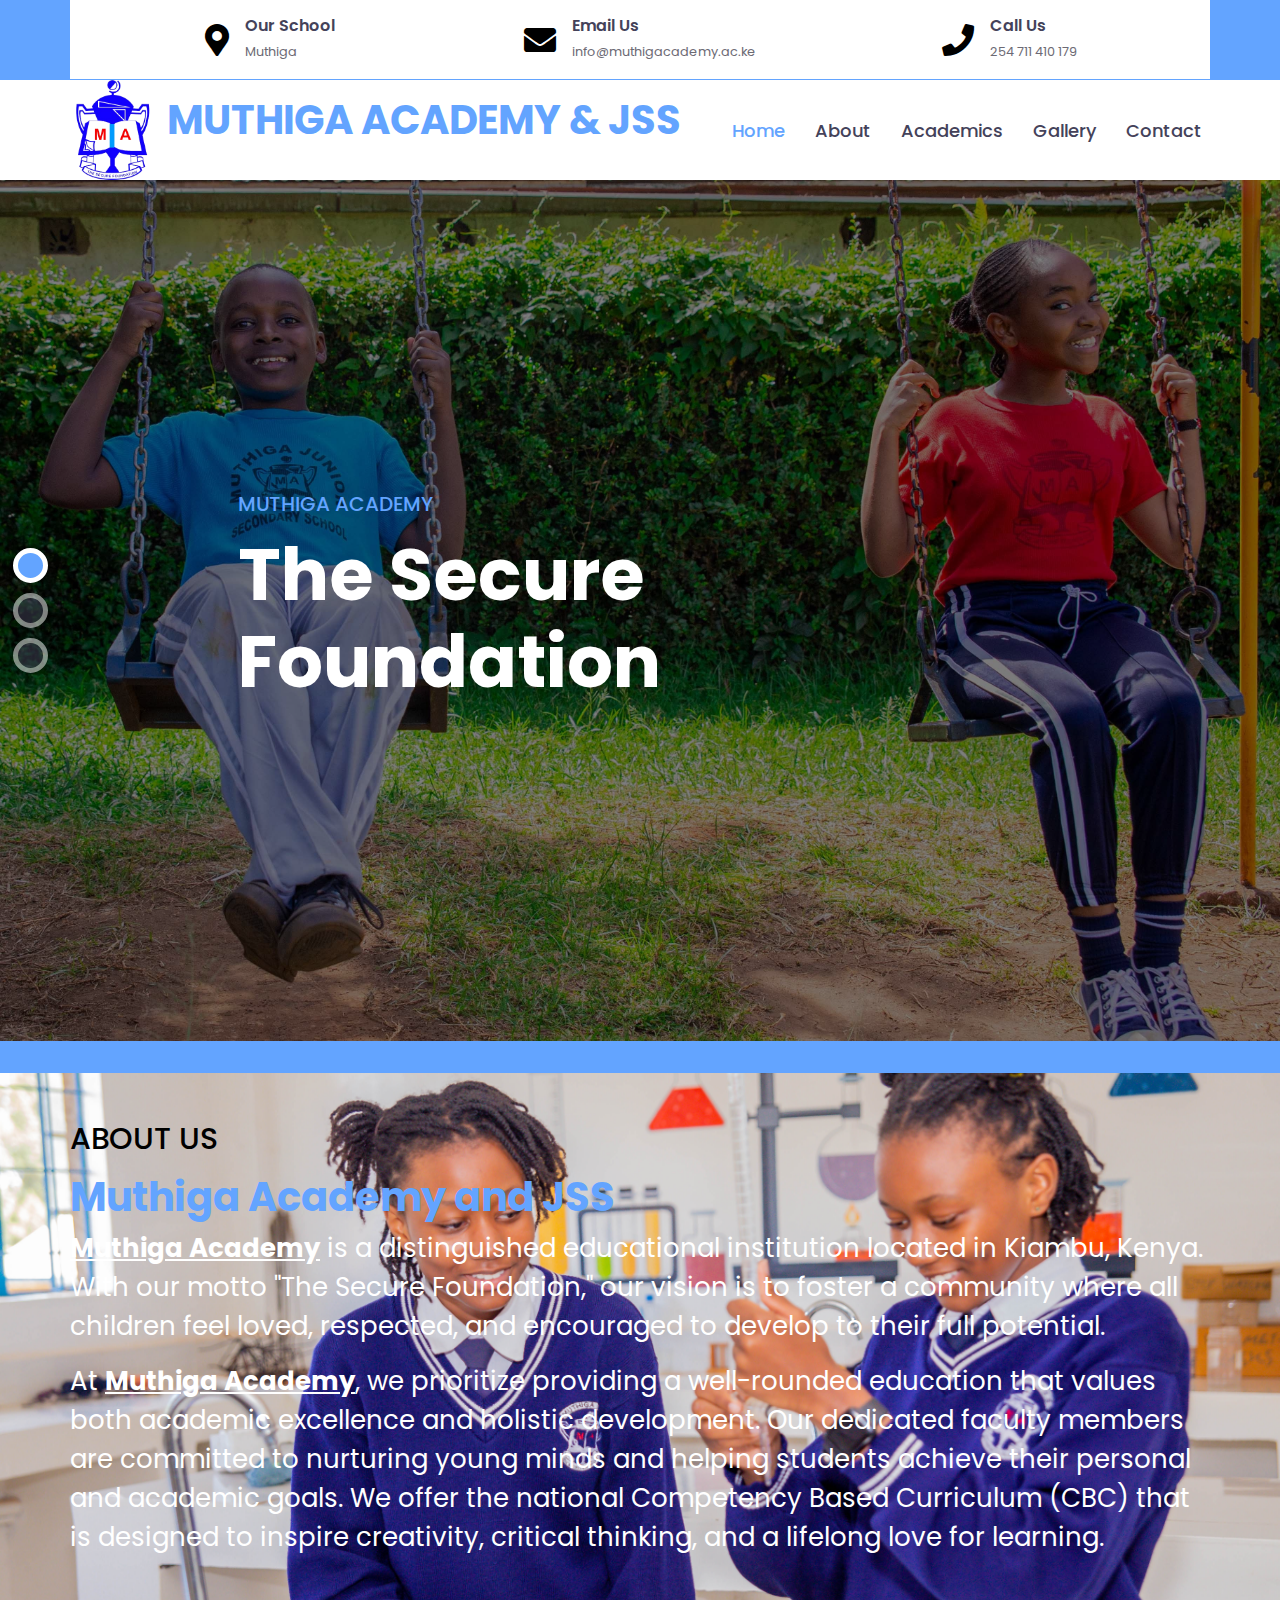
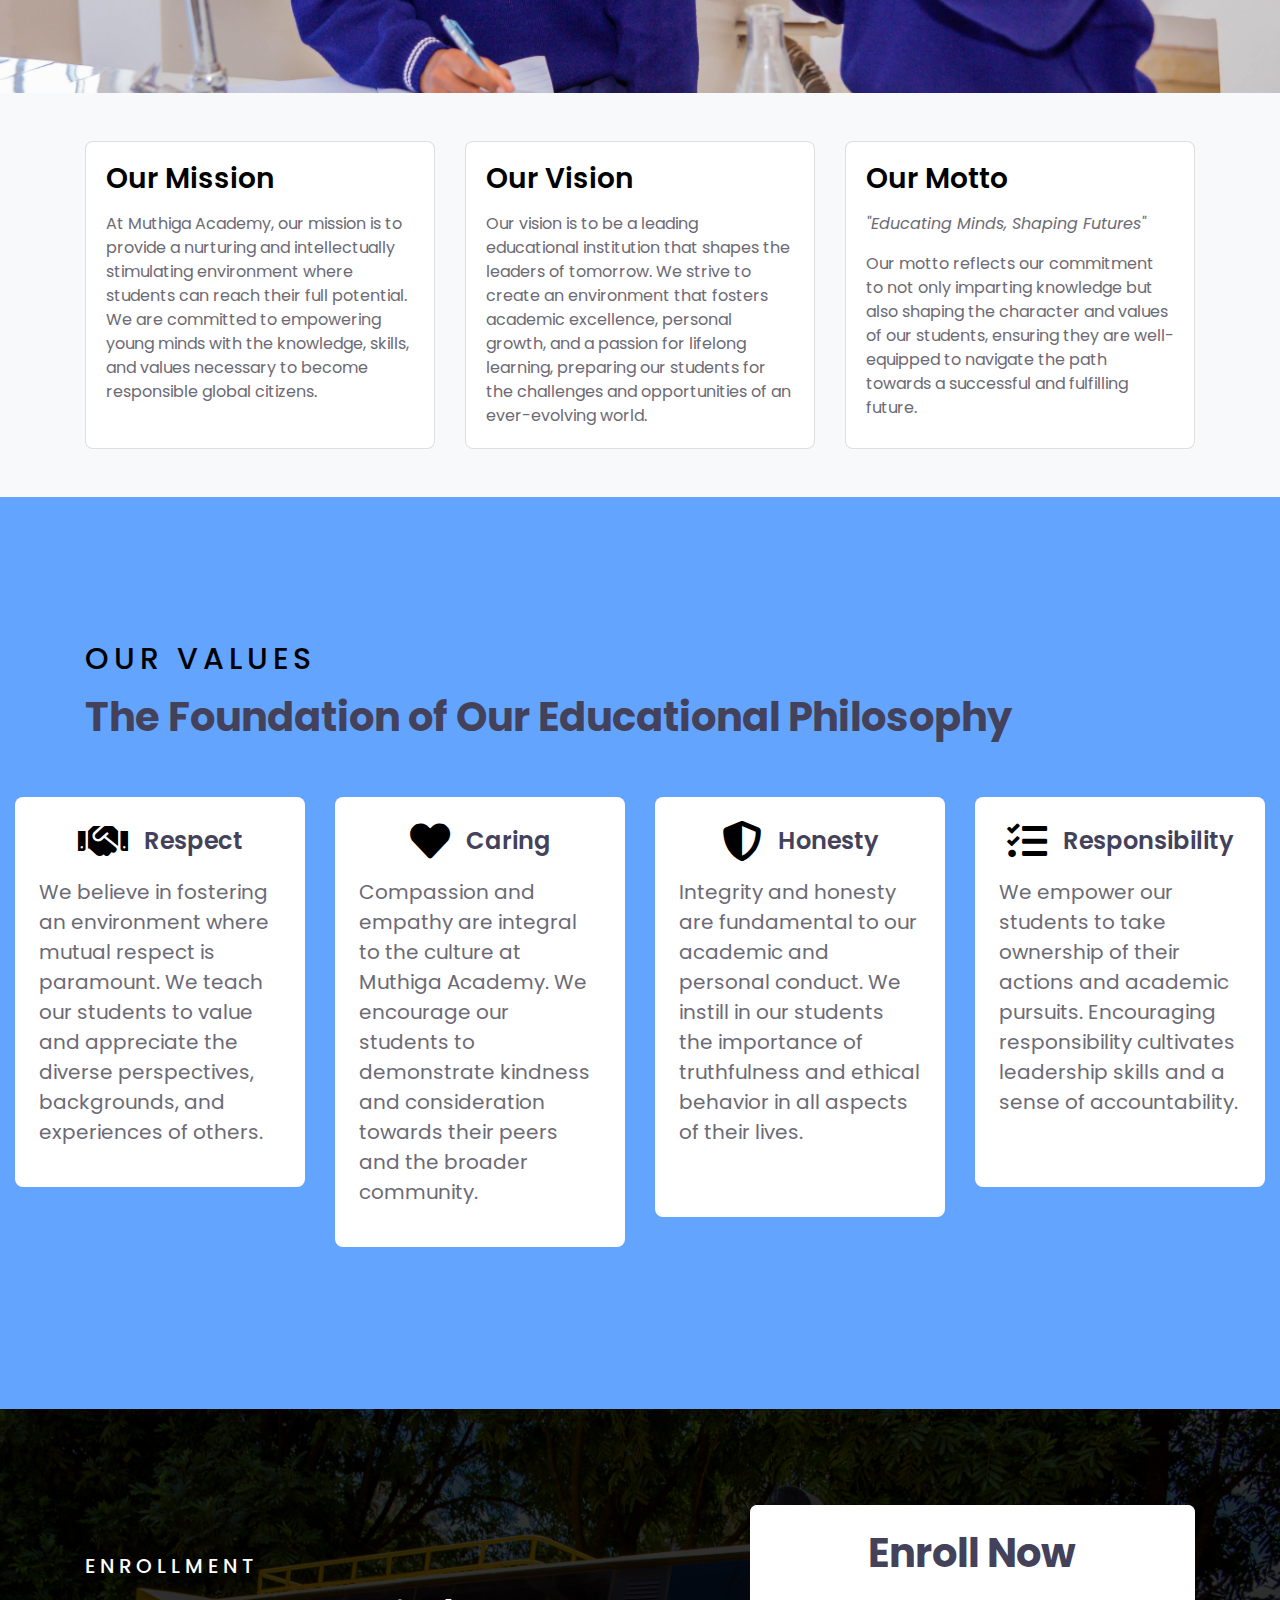
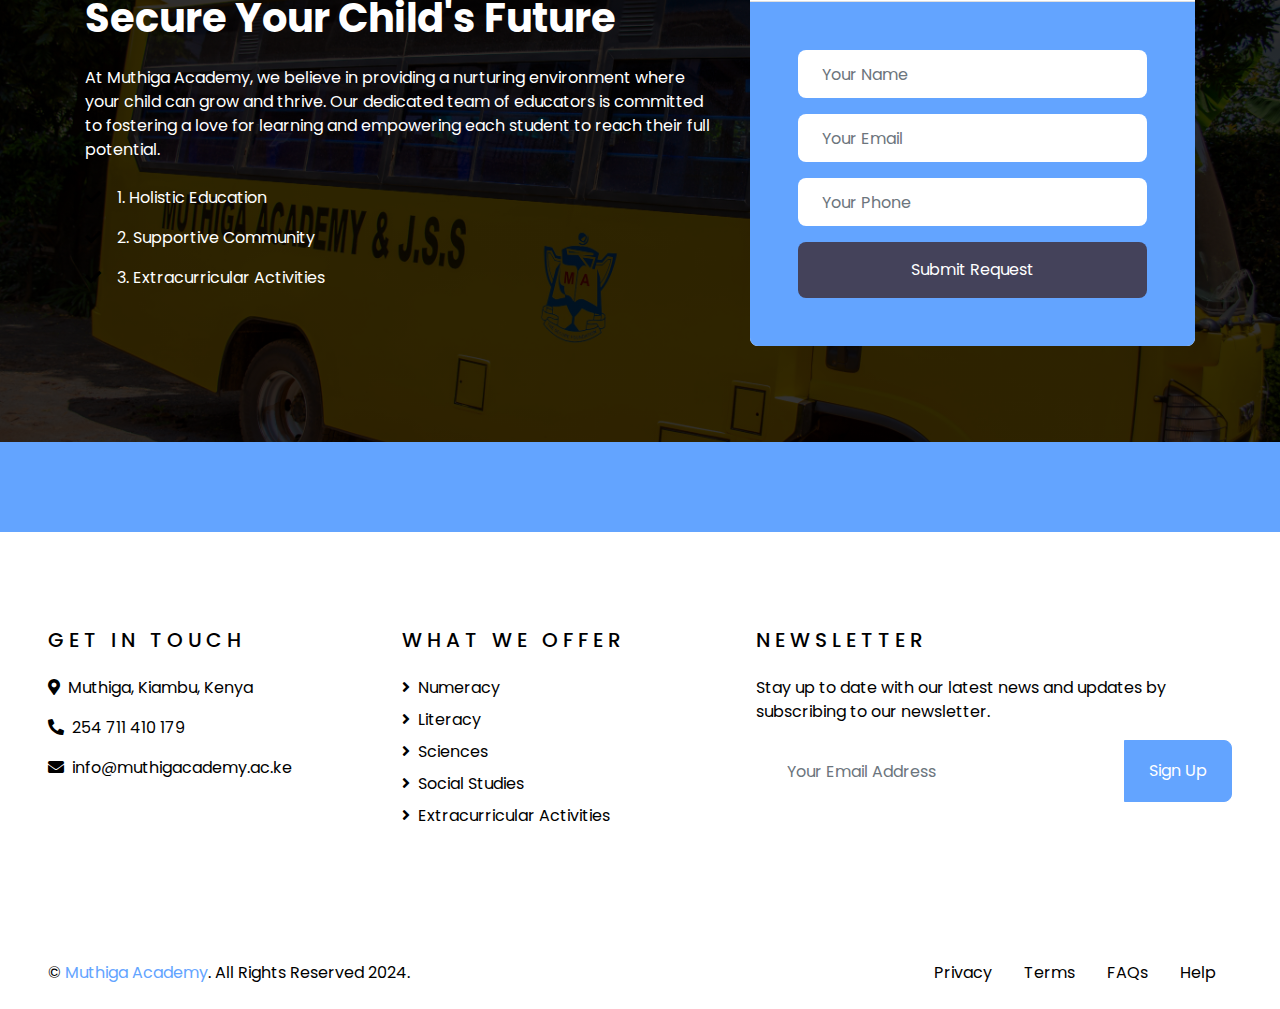
==== commit 1e518aac: "Commit" ====
--- a/index.html
+++ b/index.html
@@ -71,7 +71,7 @@
                 <i class="fa fa-2x fa-envelope text-primary mr-3"></i>
                 <div class="text-left">
                     <h6 class="font-weight-semi-bold mb-1">Email Us</h6>
-                    <small>info@muthigaprimary.ac.ke</small>
+                    <small>info@muthigacademy.ac.ke</small>
                 </div>
             </div>
         </div>
@@ -91,38 +91,47 @@
 
 <!-- Navbar Start -->
 <div class="container-fluid" style="background-color: white !important;">
-    <div class="row border-top px-xl-5">
-        <div class="col-lg-12">
-            <nav class="navbar navbar-expand-lg bg-light navbar-light py-3 py-lg-0 px-0" style="background-color: white !important;">
-                <div class="d-flex justify-content-between align-items-center w-100">
-                    <!-- Logo -->
-                    <a href="index.html" class="text-decoration-none d-block mr-3">                        <img src="img/logo.png" alt="MUTHIGA Logo" style="max-width: 100px;">
-                        <b style="font-size: 40px !important;">MUTHIGA ACADEMY & JSS</b>
-                    </a>
-                    <button type="button" class="navbar-toggler" data-toggle="collapse" data-target="#navbarCollapse">
-                        <span class="navbar-toggler-icon"></span>
-                    </button>
-                </div>
-                <div id="navbarCollapse" class="navbar-collapse collapse">
-                    <div class="navbar-nav ml-auto py-0" style="font-size: larger !important; background-color: white !important;">
-                        <a href="index.html" class="nav-item nav-link active">Home</a>
-                        <a href="about.html" class="nav-item nav-link">About</a>
-                        <a href="academics.html" class="nav-item nav-link">Academics</a>
-                        <a href="gallery.html" class="nav-item nav-link">Gallery</a>
-                        <a href="contact.html" class="nav-item nav-link">Contact</a>
-                    </div>
-                </div>
-            </nav>
-        </div>
-    </div>
+  <div class="row border-top px-xl-5">
+    <div class="col-lg-12">
+      <nav class="navbar navbar-expand-lg bg-light navbar-light py-3 py-lg-0 px-0" style="background-color: white !important;">
+        <div class="d-flex justify-content-between align-items-center w-100">
+          <!-- Logo -->
+          <a href="index.html" class="text-decoration-none d-block mr-3">
+            <img src="img/logo.png" alt="MUTHIGA Logo" style="max-width: 100px;">
+            <span class="logo-text" style="font-size: 40px;"> <b>MUTHIGA ACADEMY & JSS</b></span>
+          </a>
+          <button type="button" class="navbar-toggler" data-toggle="collapse" data-target="#navbarCollapse">
+            <span class="navbar-toggler-icon"></span>
+          </button>
+        </div>
+        <div id="navbarCollapse" class="navbar-collapse collapse">
+          <div class="navbar-nav ml-auto py-0" style="font-size: larger !important; background-color: white !important;">
+            <a href="index.html" class="nav-item nav-link active">Home</a>
+            <a href="about.html" class="nav-item nav-link">About</a>
+            <a href="academics.html" class="nav-item nav-link">Academics</a>
+            <a href="gallery.html" class="nav-item nav-link">Gallery</a>
+            <a href="contact.html" class="nav-item nav-link">Contact</a>
+          </div>
+        </div>
+      </nav>
+    </div>
+  </div>
 </div>
 <!-- Navbar End -->
+
+<style>
+  @media (max-width: 767px) {
+    .logo-text {
+      display: none;
+    }
+  }
+</style>
     
 
 
 
     <!-- Carousel Start -->
-    <div class="container-fluid p-0 pb-5 mb-5" style="margin-bottom: 1% !important;">
+    <div class="container-fluid p-0 pb-5 mb-5" style="margin-bottom: -5% !important;">
         <div id="header-carousel" class="carousel slide carousel-fade" data-ride="carousel">
             <ol class="carousel-indicators">
                 <li data-target="#header-carousel" data-slide-to="0" class="active"></li>
@@ -163,6 +172,9 @@
             </div>
         </div>
     </div>
+    <br>
+    <br>
+    
     <!-- Carousel End -->
 <!-- About Start -->
 <section id="about"  style="display: flex ; justify-content: space-between !;background: rgba(0, 0, 0, 0.5) url(img/lab.jpg) no-repeat center center;
@@ -179,13 +191,18 @@
             <br>
             <div  style="color: #63A4FF !important;">
                 <div  style="justify-content: center !important;">
-                    <h5 class="text-primary text-uppercase mb-3" style="font-size: 20px;" style="color: #63A4FF !important;">About Us</h5>
-                    <h1>Muthiga Academy</h1>
+                    <h5 class="text-primary text-uppercase mb-3" style="font-size: 30px;" style="color: #63A4FF !important;">About Us</h5>
+                    <h1 style="color: #63A4FF !important;">Muthiga Academy and JSS</h1>
                     <div  style="color: white;">
                         <p style="font-size: 26px;"><b><u>Muthiga Academy</u></b> is a distinguished educational institution located in Kiambu, Kenya. With our motto "The Secure Foundation," our vision is to foster a community where all children feel loved, respected, and encouraged to develop to their full potential.</p>
                         <p style="font-size: 26px;">At <b><u>Muthiga Academy</u></b>, we prioritize providing a well-rounded education that values both academic excellence and holistic development. Our dedicated faculty members are committed to nurturing young minds and helping students achieve their personal and academic goals. We offer the national Competency Based Curriculum (CBC) that is designed to inspire creativity, critical thinking, and a lifelong love for learning.</p>
-                        <p style="font-size: 26px;">Our school provides a supportive and inclusive environment where students can thrive academically, socially, and emotionally. <b><u>Muthiga Academy</u></b> is equipped with modern facilities and resources to support various extracurricular activities. We believe in a balanced approach to education, ensuring that students have opportunities to explore their interests beyond the classroom.</p>
-                        <p style="font-size: 26px;">Our commitment to excellence, community, and cultivating a sense of security and belonging sets <b><u>Muthiga Academy</u></b> apart as an exceptional educational institution in Kiambu, Kenya. We are proud to provide a secure foundation for our students as they embark on their educational journey.</p>
+                        <!-- <p style="font-size: 26px;">Our school provides a supportive and inclusive environment where students can thrive academically, socially, and emotionally. <b><u>Muthiga Academy</u></b> is equipped with modern facilities and resources to support various extracurricular activities. We believe in a balanced approach to education, ensuring that students have opportunities to explore their interests beyond the classroom.</p> -->
+                        <!-- <p style="font-size: 26px;">Our commitment to excellence, community, and cultivating a sense of security and belonging sets <b><u>Muthiga Academy</u></b> apart as an exceptional educational institution in Kiambu, Kenya. We are proud to provide a secure foundation for our students as they embark on their educational journey.</p> -->
+                    <br>
+                    <br>
+                    <br>
+                    <br>
+                    <br>
                     </div>
                 </div>
             </div>
@@ -302,10 +319,10 @@
                 </div>
                 <p class="text-white" style="color: white !important;">At Muthiga Academy, we believe in providing a nurturing environment where your child can grow and thrive. Our dedicated team of educators is committed to fostering a love for learning and empowering each student to reach their full potential.</p>
                 <ul class="list-inline text-white m-0" style="color: white !important;">
-                    <li class="py-2"><i class="fa fa-check text-primary mr-3"></i>Holistic Education</li>
-                    <li class="py-2"><i class="fa fa-check text-primary mr-3"></i>Supportive Community</li>
-                    <li class="py-2"><i class="fa fa-check text-primary mr-3"></i>Extracurricular Activities</li>
-                </ul>
+                    <li class="py-2"><i class="fa fa-check text-white mr-3"></i>1. Holistic Education</li>
+                    <li class="py-2"><i class="fa fa-check text-white mr-3"></i>2. Supportive Community</li>
+                    <li class="py-2"><i class="fa fa-check text-white mr-3"></i>3. Extracurricular Activities</li>
+                  </ul>
             </div>
             <div class="col-lg-5">
                 <div class="card border-0">
@@ -313,20 +330,20 @@
                         <h1 class="m-0">Enroll Now</h1>
                     </div>
                     <div class="card-body rounded-bottom bg-primary p-5">
-                        <form>
+                        <form action="send_email.php" method="post">
                             <div class="form-group">
-                                <input type="text" class="form-control border-0 p-4" placeholder="Your Name" required="required" />
+                              <input type="text" class="form-control border-0 p-4" placeholder="Your Name" name="name" required="required" />
                             </div>
                             <div class="form-group">
-                                <input type="email" class="form-control border-0 p-4" placeholder="Your Email" required="required" />
+                              <input type="email" class="form-control border-0 p-4" placeholder="Your Email" name="email" required="required" />
                             </div>
                             <div class="form-group">
-                                <input type="tel" class="form-control border-0 p-4" placeholder="Your Phone" required="required" />
+                              <input type="tel" class="form-control border-0 p-4" placeholder="Your Phone" name="phone" required="required" />
                             </div>
                             <div>
-                                <button class="btn btn-dark btn-block border-0 py-3" type="submit">Submit Request</button>
-                            </div>
-                        </form>
+                              <button class="btn btn-dark btn-block border-0 py-3" type="submit">Submit Request</button>
+                            </div>
+                          </form>
                     </div>
                 </div>
             </div>
@@ -344,7 +361,7 @@
                     <h5 class="text-primary text-uppercase mb-4" style="letter-spacing: 5px;">Get In Touch</h5>
                     <p><i class="fa fa-map-marker-alt mr-2"></i>Muthiga, Kiambu, Kenya</p>
                     <p><i class="fa fa-phone-alt mr-2"></i>254 711 410 179</p>
-                    <p><i class="fa fa-envelope mr-2"></i>info@muthigaprimary.ac.ke</p>
+                    <p><i class="fa fa-envelope mr-2"></i>info@muthigacademy.ac.ke</p>
                     <div class="d-flex justify-content-start mt-4">
                         <a class="btn btn-outline-light btn-square mr-2" href="#"><i class="fab fa-twitter"></i></a>
                         <a class="btn btn-outline-light btn-square mr-2" href="#"><i class="fab fa-facebook-f"></i></a>
@@ -381,7 +398,7 @@
 <div class="container-fluid bg-dark text-white border-top py-4 px-sm-3 px-md-5" style="border-color: rgba(256, 256, 256, .1) !important;">
     <div class="row">
         <div class="col-lg-6 text-center text-md-left mb-3 mb-md-0">
-            <p class="m-0 text-white">&copy; <a href="#">Muthiga Academy</a>. All Rights Reserved.</p>
+            <p class="m-0 text-white">&copy; <a href="#">Muthiga Academy</a>. All Rights Reserved 2024.</p>
         </div>
         <div class="col-lg-6 text-center text-md-right">
             <ul class="nav d-inline-flex">
--- a/css/style.css
+++ b/css/style.css
@@ -9869,7 +9869,7 @@
 }
 
 .bg-registration {
-  background: linear-gradient(rgba(0, 0, 0, 0.8), rgba(0, 0, 0, 0.8)), url(../img/registration.jpg), no-repeat center center;
+  background: linear-gradient(rgba(0, 0, 0, 0.8), rgba(0, 0, 0, 0.8)), url(../img/bus.jpg), no-repeat center center;
   background-size: cover;
 }
 
--- a/css/style.css
+++ b/css/style.css
@@ -9869,7 +9869,7 @@
 }
 
 .bg-registration {
-  background: linear-gradient(rgba(0, 0, 0, 0.8), rgba(0, 0, 0, 0.8)), url(../img/registration.jpg), no-repeat center center;
+  background: linear-gradient(rgba(0, 0, 0, 0.8), rgba(0, 0, 0, 0.8)), url(../img/bus.jpg), no-repeat center center;
   background-size: cover;
 }
 
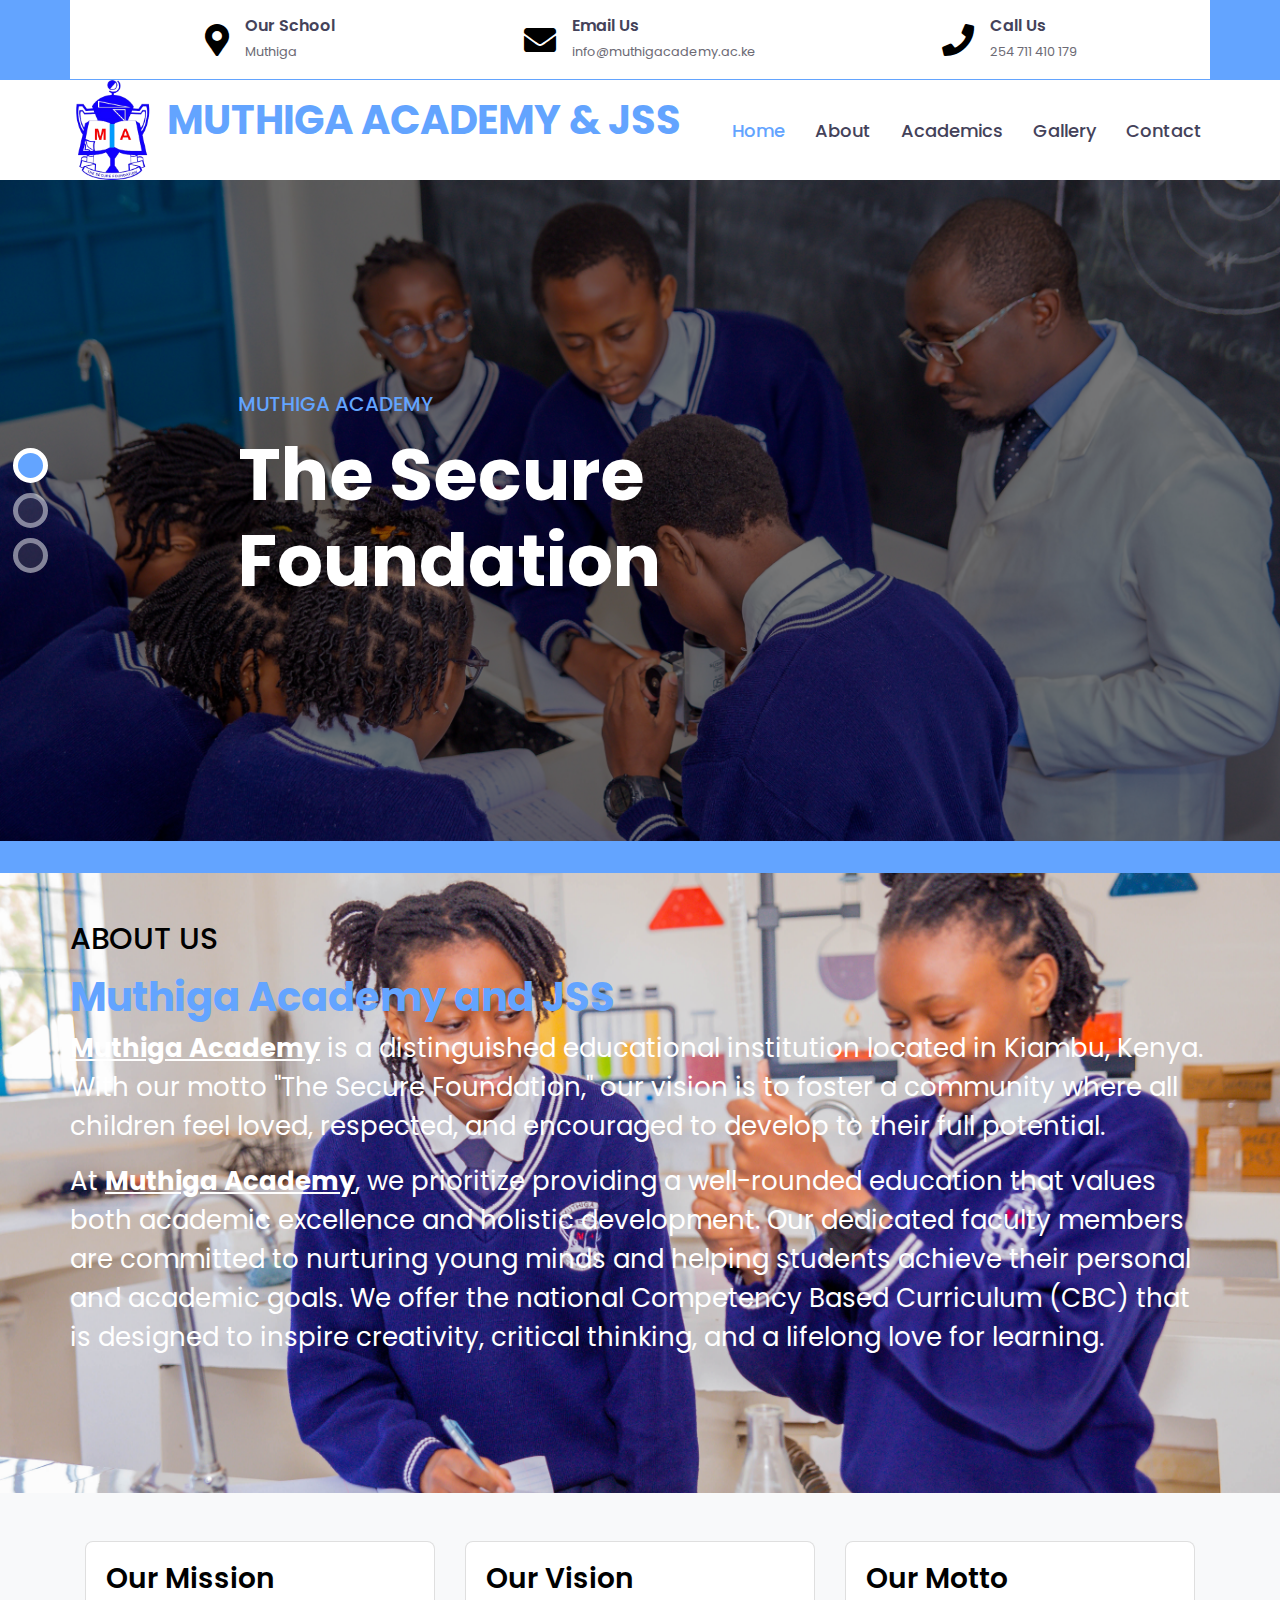
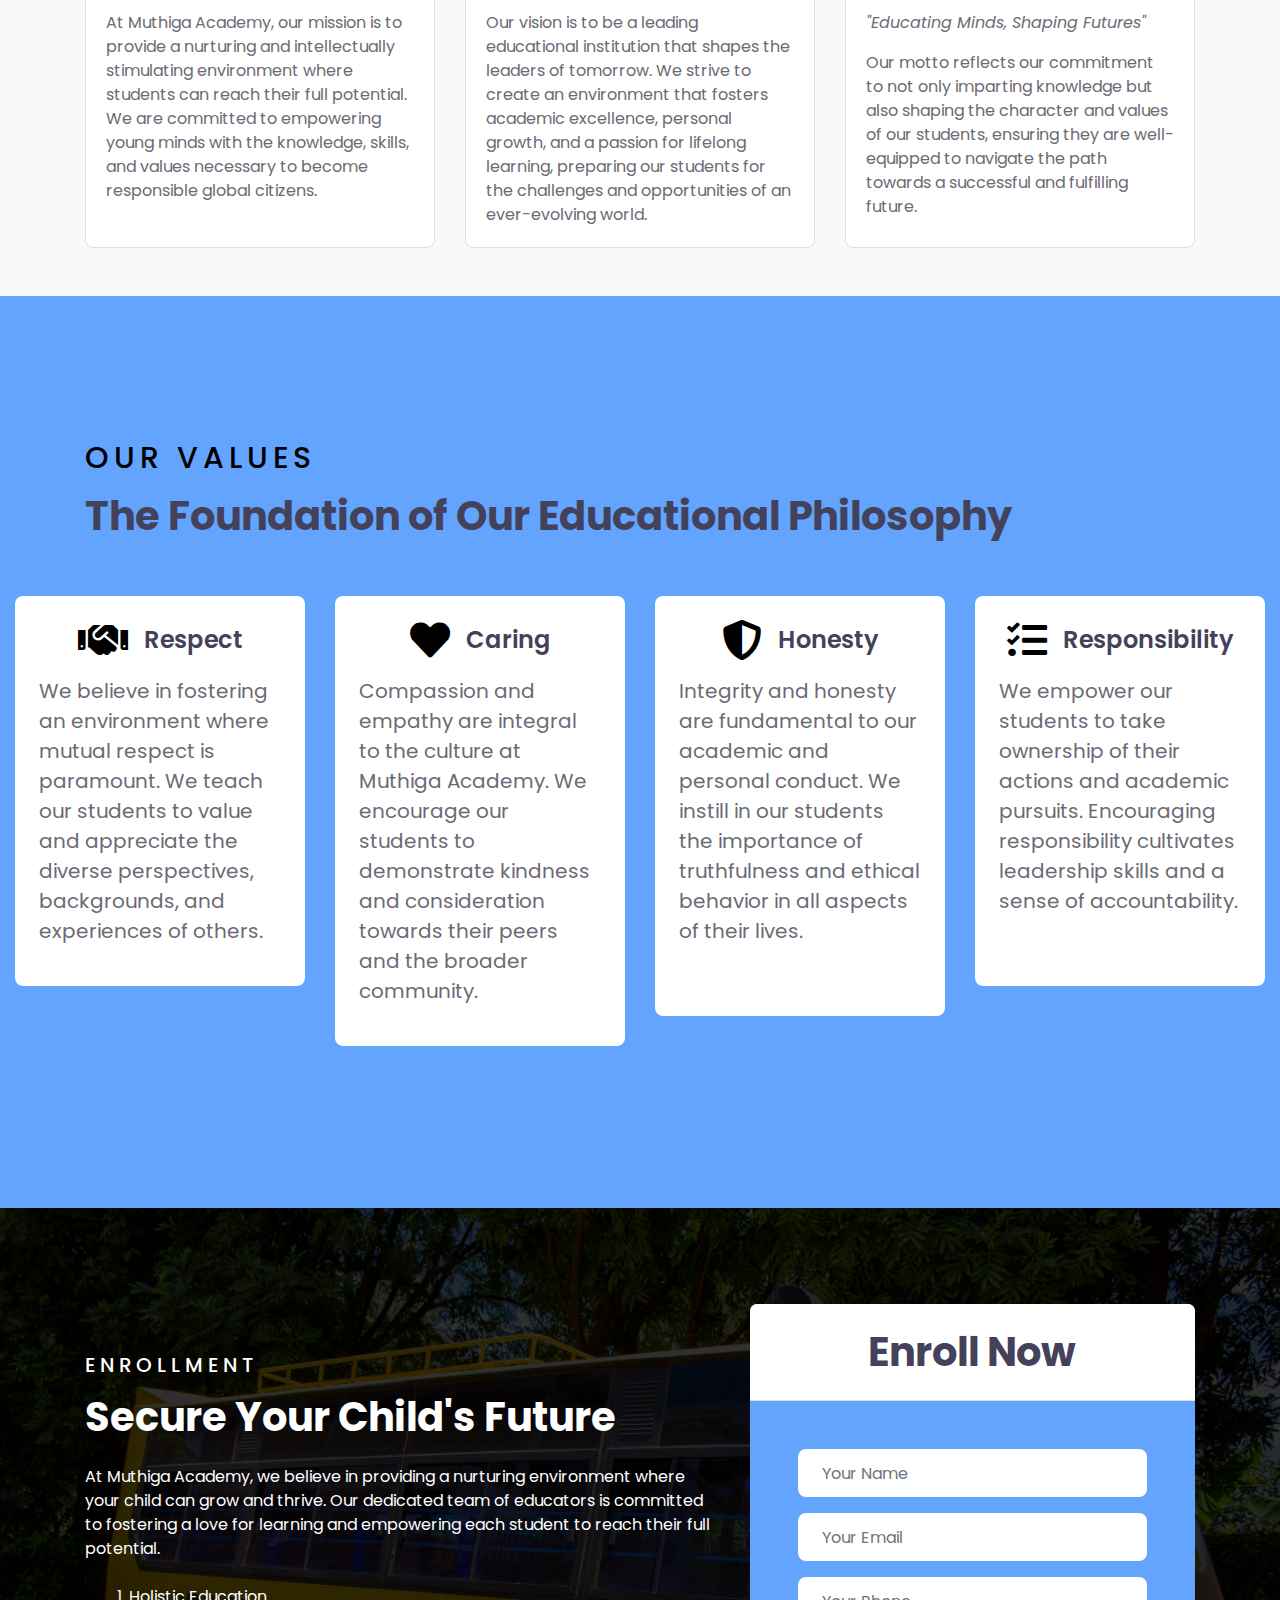
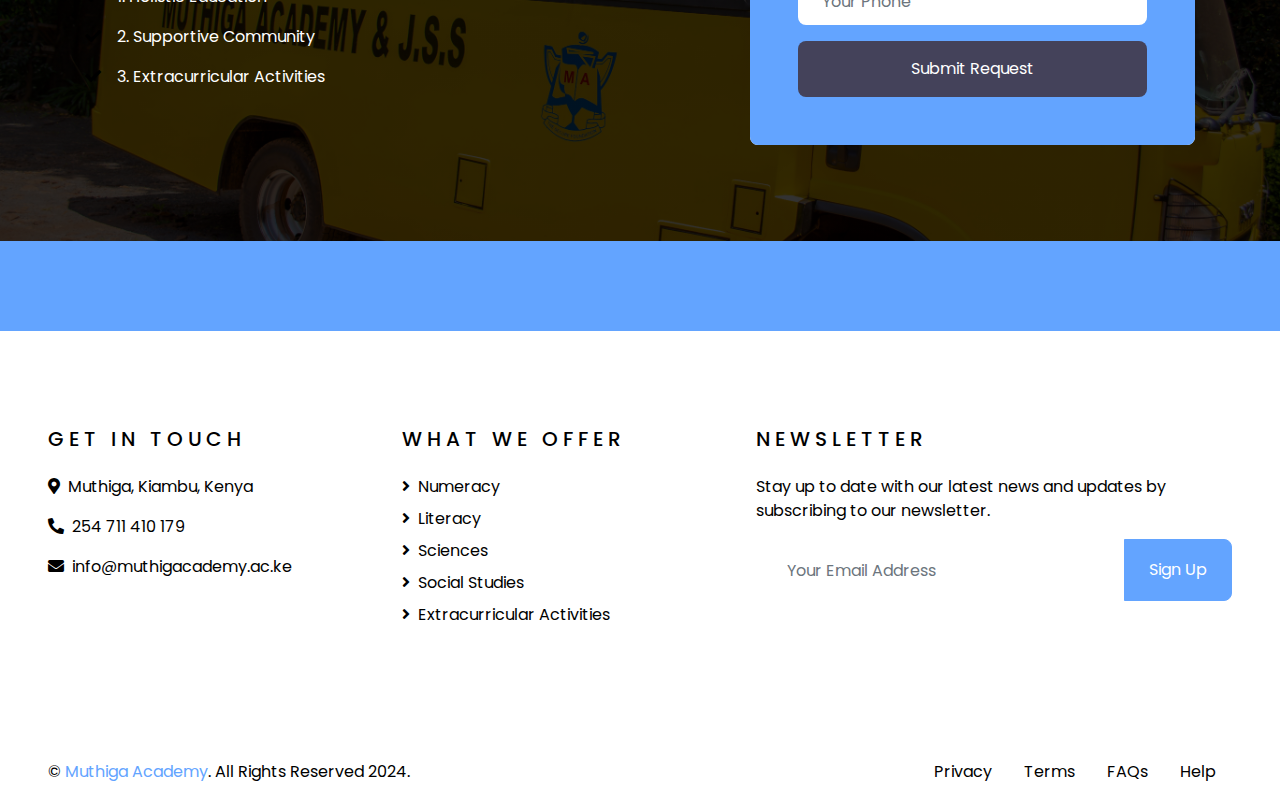
==== commit 3f5cf082: "Git Push" ====
--- a/index.html
+++ b/index.html
@@ -140,7 +140,7 @@
             </ol>
             <div class="carousel-inner">
                 <div class="carousel-item active" style="min-height: 300px;">
-                    <img class="position-relative w-100" src="img/carousel-1.jpg" style="min-height: 300px; object-fit: cover;">
+                    <img class="position-relative w-100" src="img/abt.jpg" style="min-height: 300px; object-fit: cover;">
                     <div class="carousel-caption d-flex align-items-center justify-content-center">
                         <div class="p-5" style="width: 100%; max-width: 900px;">
                             <h5 class="text-white text-uppercase mb-md-3" style="color: #63A4FF !important;">Muthiga Academy</h5>
@@ -160,7 +160,7 @@
                     </div>
                 </div>
                 <div class="carousel-item" style="min-height: 300px;">
-                    <img class="position-relative w-100" src="img/carousel-3.jpg" style="min-height: 300px; object-fit: cover;">
+                    <img class="position-relative w-100" src="img/carousel-1.jpg" style="min-height: 300px; object-fit: cover;">
                     <div class="carousel-caption d-flex align-items-center justify-content-center">
                         <div class="p-5" style="width: 100%; max-width: 900px;">
                             <h5 class="text-white text-uppercase mb-md-3" style="color: #63A4FF !important;">Nurturing Young Minds</h5>
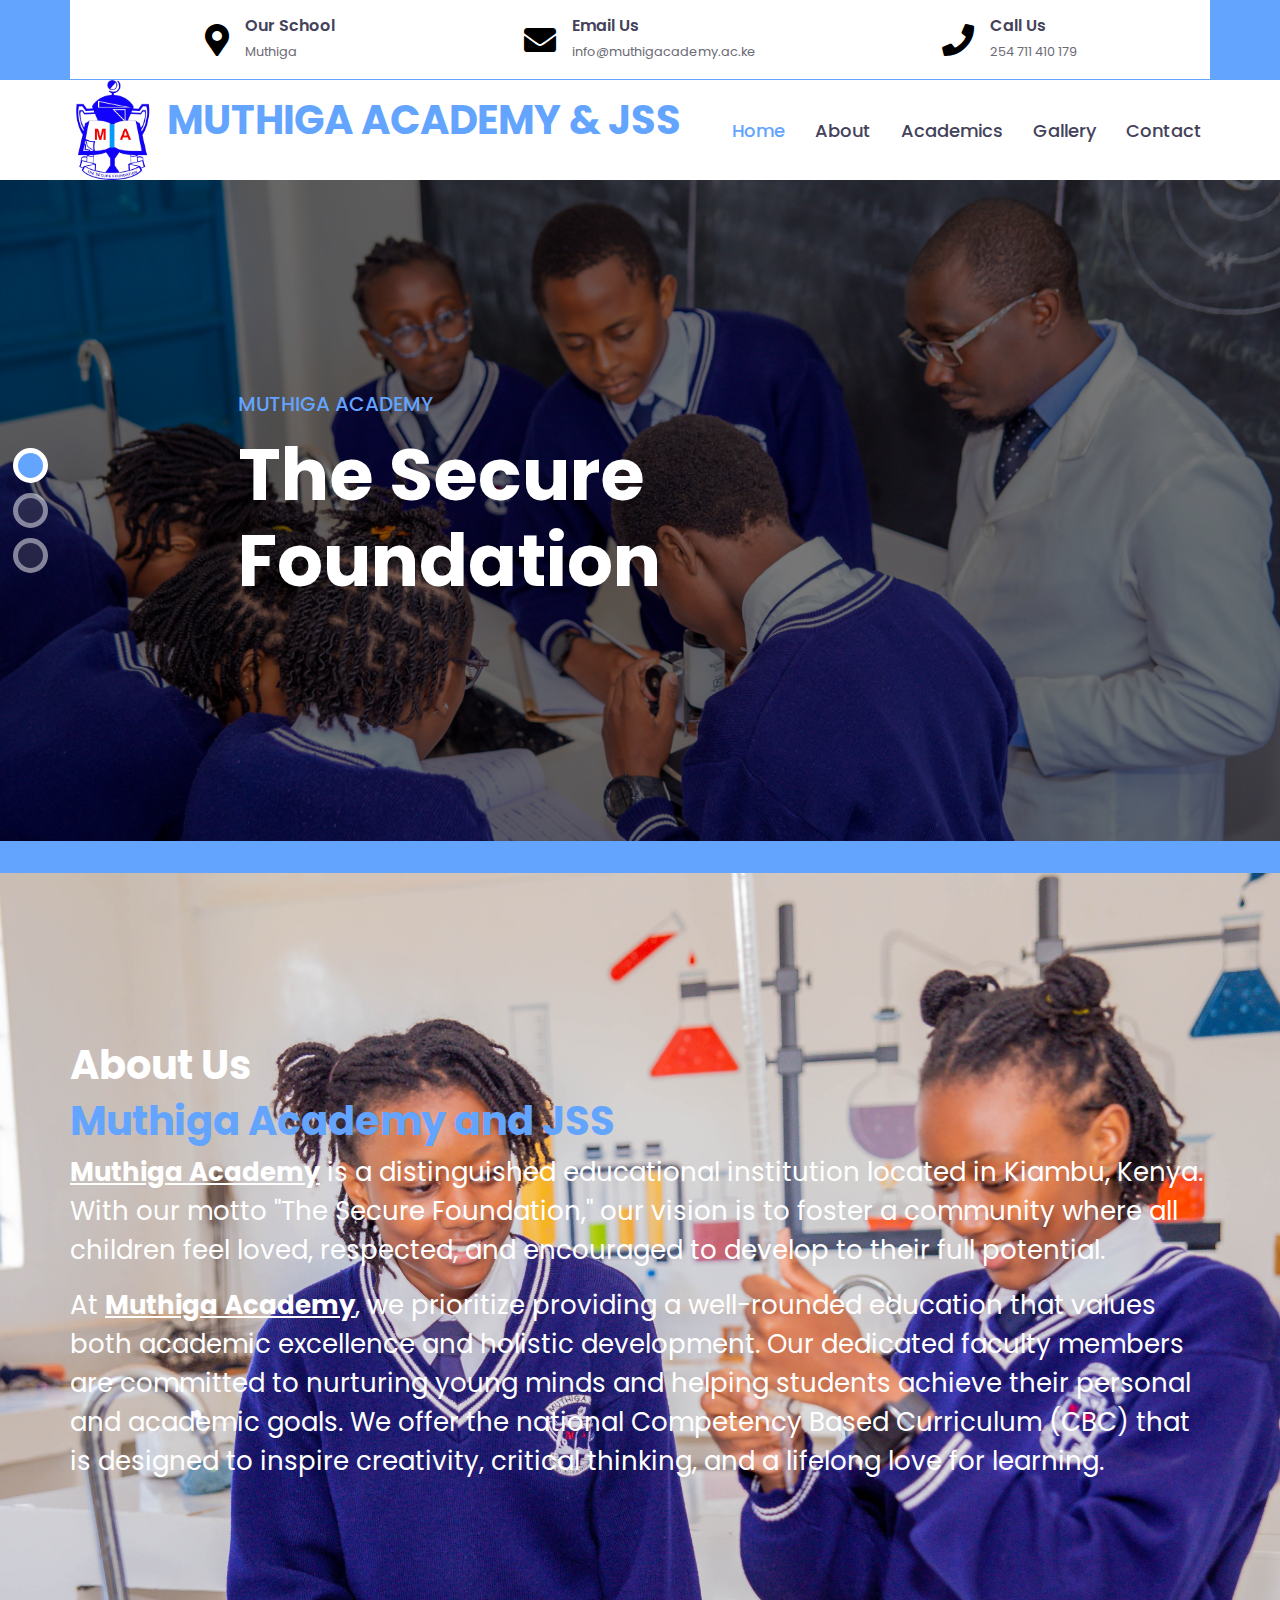
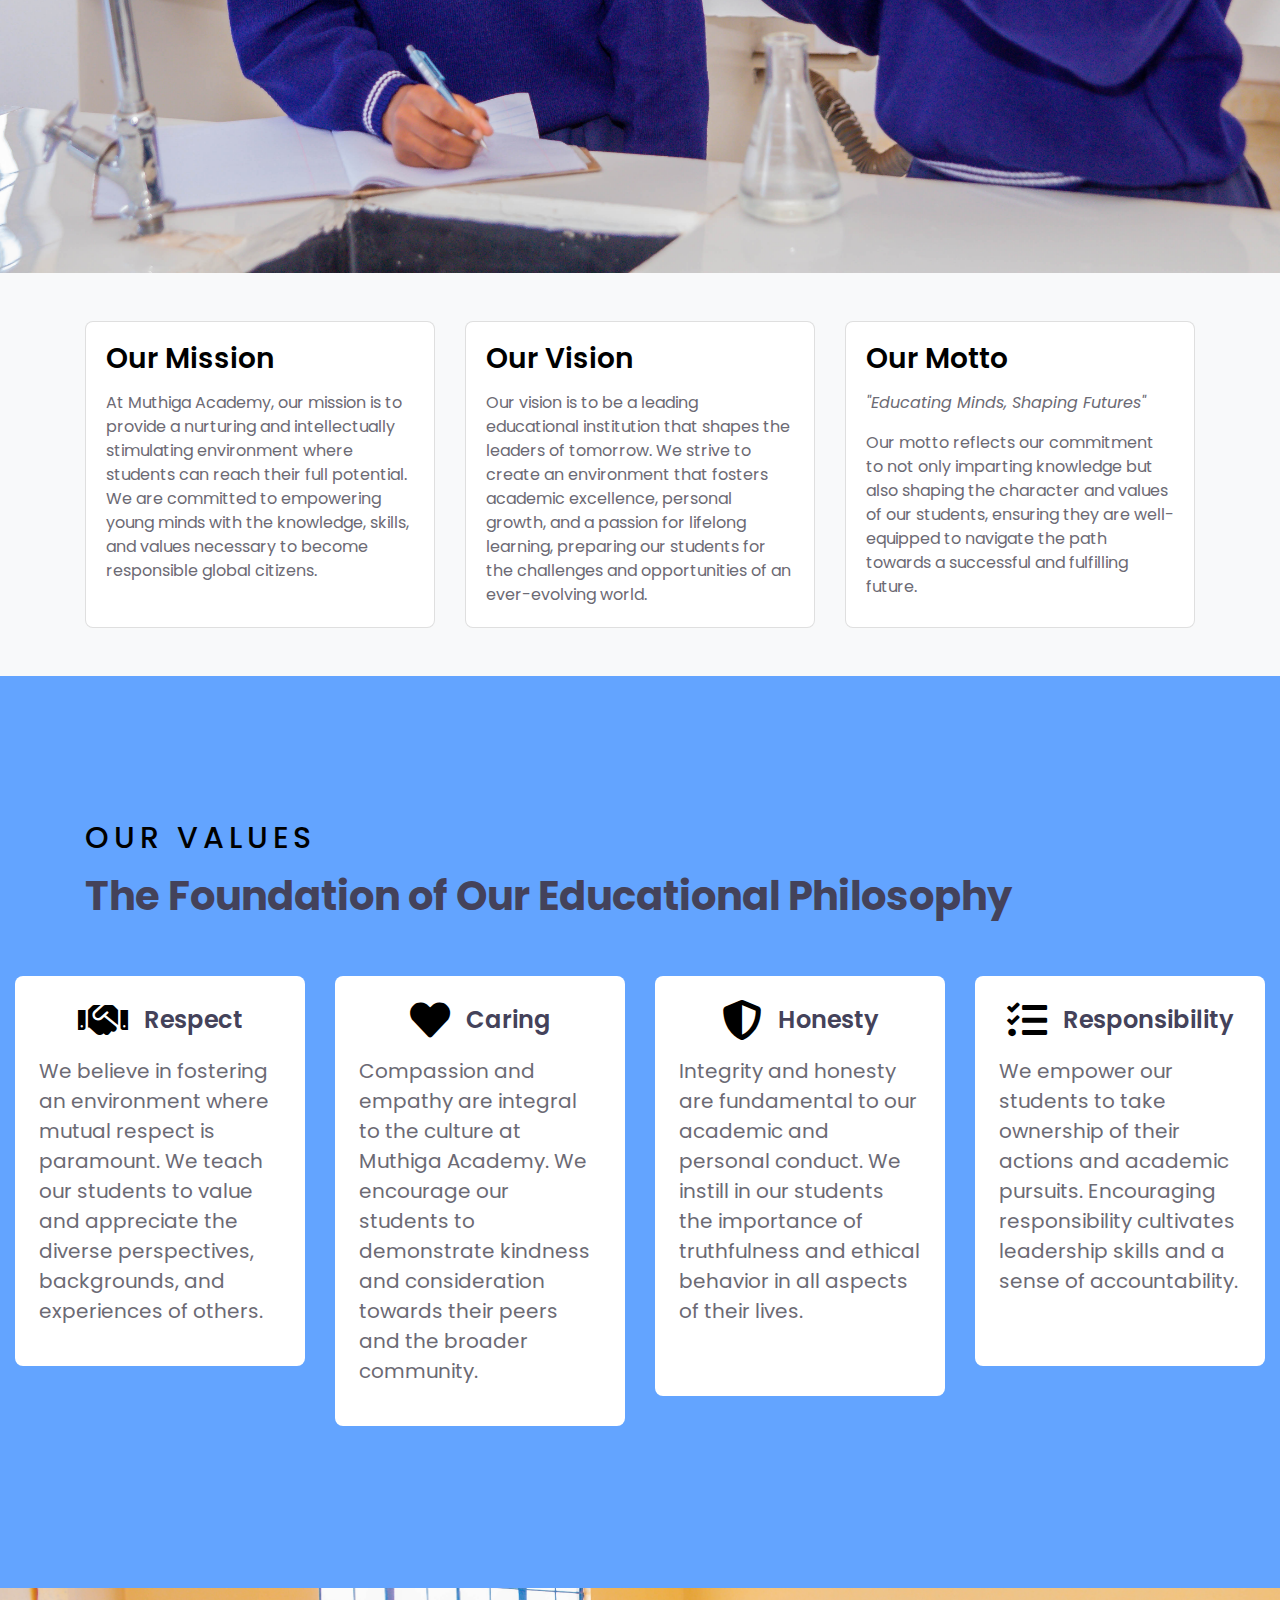
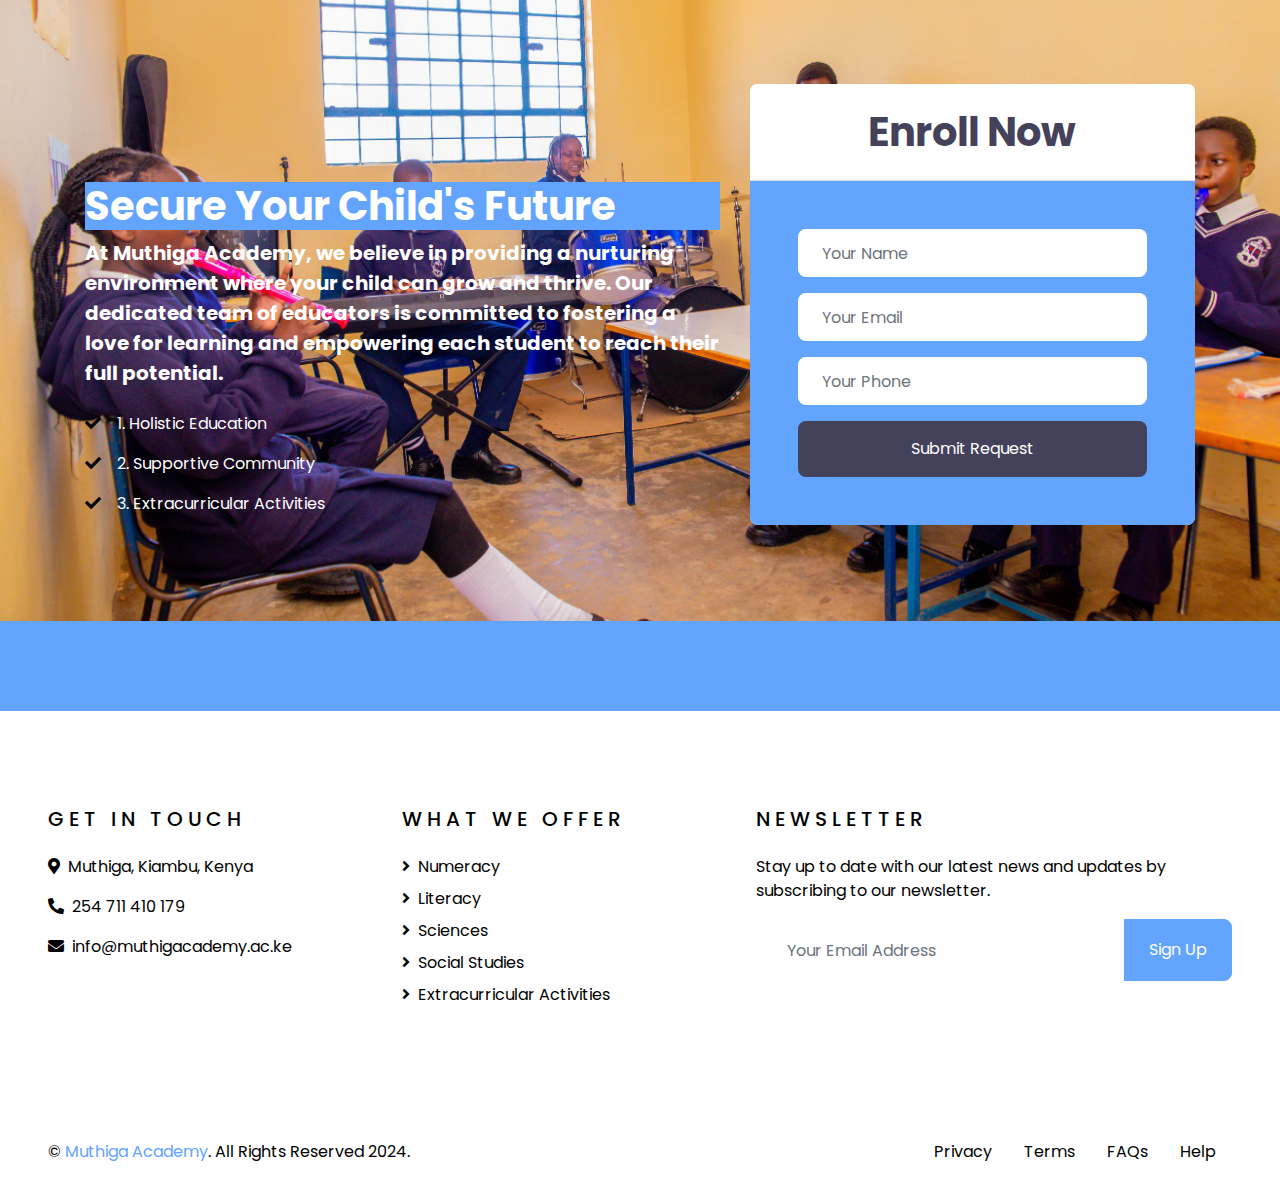
==== commit d4c4efff: "Commit" ====
--- a/index.html
+++ b/index.html
@@ -150,7 +150,7 @@
                     </div>
                 </div>
                 <div class="carousel-item" style="min-height: 300px;">
-                    <img class="position-relative w-100" src="img/carousel-2.jpg" style="min-height: 300px; object-fit: cover;">
+                    <img class="position-relative w-100" src="img/bus.jpg" style="min-height: 300px; object-fit: cover;">
                     <div class="carousel-caption d-flex align-items-center justify-content-center">
                         <div class="p-5" style="width: 100%; max-width: 900px;">
                             <h5 class="text-white text-uppercase mb-md-3" style="color: #63A4FF !important;">Excellence in Education</h5>
@@ -160,7 +160,7 @@
                     </div>
                 </div>
                 <div class="carousel-item" style="min-height: 300px;">
-                    <img class="position-relative w-100" src="img/carousel-1.jpg" style="min-height: 300px; object-fit: cover;">
+                    <img class="position-relative w-100" src="img/bg_image.jpg" style="min-height: 300px; object-fit: cover;">
                     <div class="carousel-caption d-flex align-items-center justify-content-center">
                         <div class="p-5" style="width: 100%; max-width: 900px;">
                             <h5 class="text-white text-uppercase mb-md-3" style="color: #63A4FF !important;">Nurturing Young Minds</h5>
@@ -174,13 +174,39 @@
     </div>
     <br>
     <br>
-    
+    <style>
+        /* Custom styles */
+        .typing-animation {
+            overflow: hidden;
+            display: inline-block;
+            vertical-align: bottom;
+            position: relative;
+        }
+        
+        .typing-animation::after {
+            content: "|";
+            position: absolute;
+            right: 0;
+            animation: blink-caret 0.75s infinite alternate;
+        }
+        
+        @keyframes typing {
+            from { width: 0; }
+            to { width: 100%; }
+        }
+        
+        @keyframes blink-caret {
+            from, to { opacity: 0; }
+            50% { opacity: 1; }
+        }
+        </style>
+        
     <!-- Carousel End -->
 <!-- About Start -->
 <section id="about"  style="display: flex ; justify-content: space-between !;background: rgba(0, 0, 0, 0.5) url(img/lab.jpg) no-repeat center center;
 background-size: cover; ">
     <!-- <div class="overlay" style="position: absolute; top: 0; left: 0; width: 100%; height: 100%; background-color: rgba(99, 164, 255, 0.7); z-index: -1;"></div> -->
-    <div class="container">
+    <div class="container" style="height: 1000px !important;">
         <div class="row align-items-center">
             <div class="col-lg-6">
                 <div class="about-img">
@@ -189,9 +215,17 @@
             </div>
             <br>
             <br>
+        
             <div  style="color: #63A4FF !important;">
-                <div  style="justify-content: center !important;">
-                    <h5 class="text-primary text-uppercase mb-3" style="font-size: 30px;" style="color: #63A4FF !important;">About Us</h5>
+                <div  style="justify-content: center !important; color: #ffffff !important;">
+                    <br>
+                    <br>
+                    <br>
+                    <br>
+                    <br>
+                    <h1 style="color: #ffffff !important;">About Us</h1>
+
+                    <!-- <h5  style="font-size: 30px;" style="color: white !important;">About Us</h5> -->
                     <h1 style="color: #63A4FF !important;">Muthiga Academy and JSS</h1>
                     <div  style="color: white;">
                         <p style="font-size: 26px;"><b><u>Muthiga Academy</u></b> is a distinguished educational institution located in Kiambu, Kenya. With our motto "The Secure Foundation," our vision is to foster a community where all children feel loved, respected, and encouraged to develop to their full potential.</p>
@@ -314,10 +348,14 @@
         <div class="row align-items-center">
             <div class="col-lg-7 mb-5 mb-lg-0" >
                 <div class="mb-4" style="color: white !important;">
-                    <h5 class="text-primary text-uppercase mb-3" style="letter-spacing: 5px; color: white !important;">Enrollment</h5>
-                    <h1 class="text-white" style="color: white !important;">Secure Your Child's Future</h1>
-                </div>
-                <p class="text-white" style="color: white !important;">At Muthiga Academy, we believe in providing a nurturing environment where your child can grow and thrive. Our dedicated team of educators is committed to fostering a love for learning and empowering each student to reach their full potential.</p>
+                    <!-- <h5 class="text-primary text-uppercase mb-3" style="letter-spacing: 5px; color: white !important;">Enrollment</h5> -->
+                </div>
+                <br>
+                <br>
+                <br>
+                <h1 class="text-white" style="color: white !important; background-color: #63A4FF;">Secure Your Child's Future</h1>
+
+                <p class="text-white" style="color: rgb(255, 255, 255) !important; font-size: 20px !important;"> <strong> At Muthiga Academy, we believe in providing a nurturing environment where your child can grow and thrive. Our dedicated team of educators is committed to fostering a love for learning and empowering each student to reach their full potential.</strong></p>
                 <ul class="list-inline text-white m-0" style="color: white !important;">
                     <li class="py-2"><i class="fa fa-check text-white mr-3"></i>1. Holistic Education</li>
                     <li class="py-2"><i class="fa fa-check text-white mr-3"></i>2. Supportive Community</li>
@@ -395,6 +433,44 @@
         </div>
     </div>
 </div>
+<script>
+    var url = 'https://wati-integration-prod-service.clare.ai/v2/watiWidget.js?26973';
+    var s = document.createElement('script');
+    s.type = 'text/javascript';
+    s.async = true;
+    s.src = url;
+    var options = {
+    "enabled":true,
+    "chatButtonSetting":{
+        "backgroundColor":"#00e785",
+        "ctaText":"Chat with us",
+        "borderRadius":"25",
+        "marginLeft": "0",
+        "marginRight": "20",
+        "marginBottom": "20",
+        "ctaIconWATI":false,
+        "position":"right"
+    },
+    "brandSetting":{
+        "brandName":"Muthiga JSS",
+        "brandSubTitle":"undefined",
+        "brandImg":"https://www.wati.io/wp-content/uploads/2023/04/Wati-logo.svg",
+        "welcomeText":"Hi there!\nHow can we help you?",
+        "messageText":"Hello",
+        "backgroundColor":"#00e785",
+        "ctaText":"Chat with us",
+        "borderRadius":"25",
+        "autoShow":true,
+        "phoneNumber":"254711410179"
+    }
+    };
+    s.onload = function() {
+        CreateWhatsappChatWidget(options);
+    };
+    var x = document.getElementsByTagName('script')[0];
+    x.parentNode.insertBefore(s, x);
+</script>
+
 <div class="container-fluid bg-dark text-white border-top py-4 px-sm-3 px-md-5" style="border-color: rgba(256, 256, 256, .1) !important;">
     <div class="row">
         <div class="col-lg-6 text-center text-md-left mb-3 mb-md-0">
@@ -418,6 +494,8 @@
         </div>
     </div>
 </div>
+
+
 <!-- Footer End -->
 
 <!-- JavaScript Libraries -->
--- a/css/style.css
+++ b/css/style.css
@@ -9869,7 +9869,7 @@
 }
 
 .bg-registration {
-  background: linear-gradient(rgba(0, 0, 0, 0.8), rgba(0, 0, 0, 0.8)), url(../img/bus.jpg), no-repeat center center;
+  background: url(../img/apply.jpg), no-repeat center center;
   background-size: cover;
 }
 
--- a/css/style.css
+++ b/css/style.css
@@ -9869,7 +9869,7 @@
 }
 
 .bg-registration {
-  background: linear-gradient(rgba(0, 0, 0, 0.8), rgba(0, 0, 0, 0.8)), url(../img/bus.jpg), no-repeat center center;
+  background: url(../img/apply.jpg), no-repeat center center;
   background-size: cover;
 }
 
